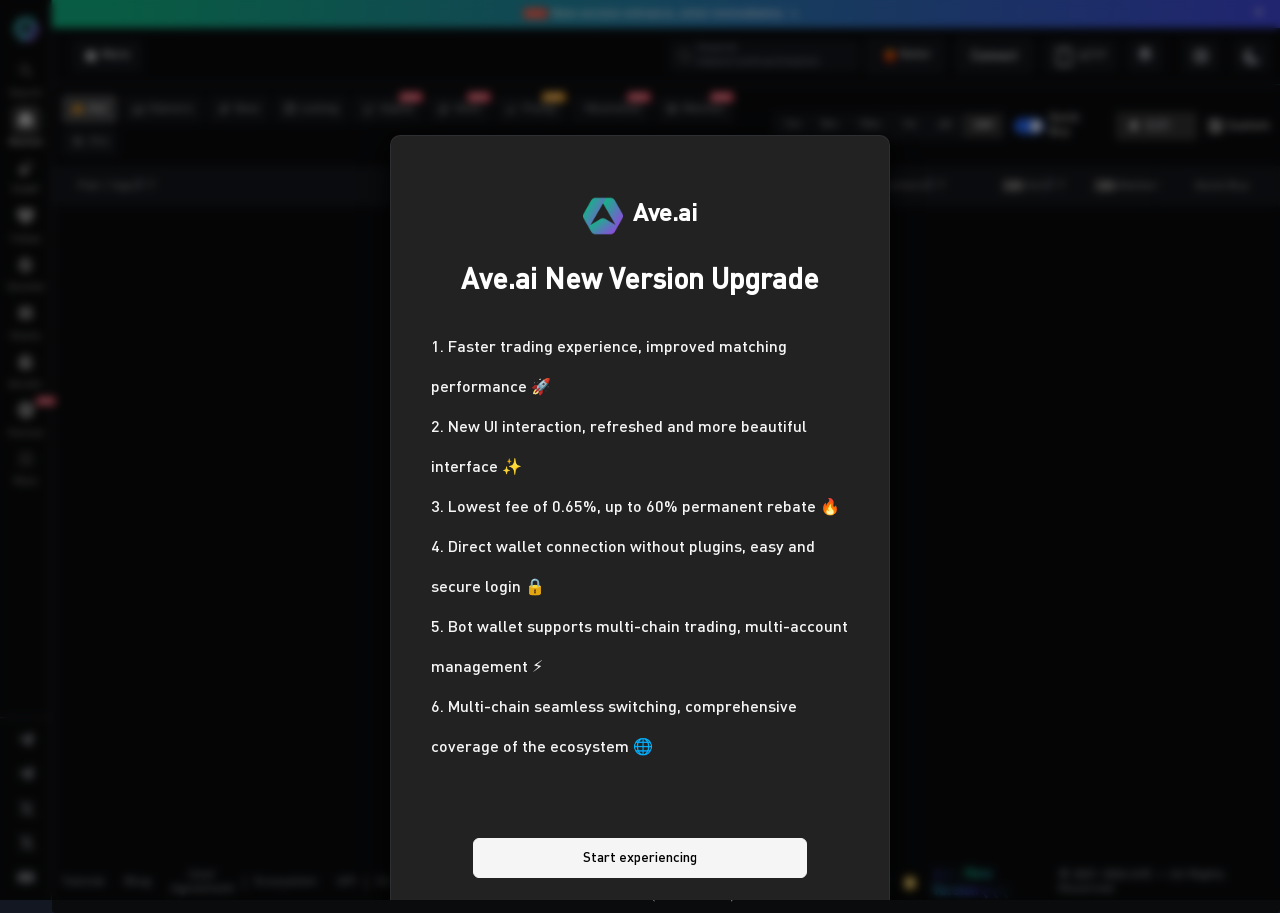
==== index.html @ bd7dec31 "deploy" ====
<!DOCTYPE html><html lang=""><head><meta charset="utf-8"><meta http-equiv="X-UA-Compatible" content="IE=edge"><meta name="viewport" content="width=device-width,initial-scale=1"><title>Ave.ai</title><meta name="title" content="Ave.ai"><meta name="description" content="Ave.ai is the most comprehensive on-chain crypto trading platform, integrating 130+ blockchains and 300+ DEXs for secure, professional, and fast trading. It empowers 7M+ users with advanced token analysis and seamless execution across its App, PC platform, and trading bots."><meta property="og:type" content="website"><meta property="og:url" content="https://ave.ai"><meta property="og:title" content="Ave.ai - The Ultimate Web3 Trading Platform"><meta property="og:description" content="Real-Time Blockchain Data, Price Alerts, Smart Money, KOL, Sniping, Copy-Trading and more."><meta property="og:image" content="https://ave.s3.ap-east-1.amazonaws.com/logo/tg-share.png"><meta property="og:image:width" content="1200"><meta property="og:image:height" content="600"><meta property="twitter:card" content="summary_large_image"><meta property="twitter:url" content="https://ave.ai"><meta property="twitter:title" content="Ave.ai - The Ultimate Web3 Trading Platform"><meta property="twitter:description" content="Real-Time Blockchain Data, Price Alerts, Smart Money, KOL, Sniping, Copy-Trading and more."><meta property="twitter:image" content="https://ave.s3.ap-east-1.amazonaws.com/logo/tg-share.png"><meta property="fb:app_id" content="1024585522541030"><!--[if IE]><link rel="icon" href="/favicon.ico" /><![endif]--><link rel="shortcut icon" href="/favicon.ico"><script async src="https://www.googletagmanager.com/gtag/js?id=G-LFKW8KRD0V"></script><script src="/vemachine.js"></script><script>// let supportsDomain = ['ave-m-test-5.github.io']
      // console.log('----top-------',window.top)
      // console.log('----self------',window.self)
      // if (self === top ) {
      //   var antiClickjack = document.getElementById('antiClickjack')
      //   antiClickjack.parentNode.removeChild(antiClickjack)
      // } else {
      //   top.location = self.location
      // }
      function redirect() {
        // let domains = ['avedex.cc', 'ave.ai', 'opencw.online', 'opencc.club']
        // let isDomain = domains.some(i => location.hostname.includes(i))
        let isMobile = /mobile|phone|pad|pod|iPhone|iPod|ios|iPad|Android|Mobile|BlackBerry|IEMobile|MQQBrowser|JUC|Fennec|wOSBrowser|BrowserNG|WebOS|Symbian|Windows Phone/i.test(navigator.userAgent)
        let isUnRedirectDomains = /(opencc\.club)|(aveaidata\.com)|test|localhost/i.test(location.hostname)
        if (isMobile && location.protocol.includes('http') && !isUnRedirectDomains) {
            if(location.pathname == '/rank'){
              location.replace('https://airdrop.ave.ai')
            } else if(location.pathname == '/meme'){
              location.replace('https://meme_team.ave.ai')
            } else if(location.origin?.includes('old.avesp.xyz')){
              const newUrl = location.href.replace('old.avesp.xyz', 'm.avesp.xyz')
              location.replace(newUrl)
            } else {
              location.replace(location.protocol + '//m.' + location.host + location.pathname + location.search)
            }
        }
      }
      redirect()
      function addScriptJs() {
        let d = (JSON.parse(localStorage.ave_globalConfig || '{}').token_logo_url || 'https://www.iconaves.com/')
        let script = document.createElement('script')
        script.type = 'text/javascript'
        script.src = d + `charting_library/charting_library.standalone.js`
        document.getElementsByTagName('head')[0].appendChild(script)
      }
      addScriptJs()

      function addAliyunCaptchaJs() {
        window.AliyunCaptchaConfig = {
          // 必填，验证码示例所属地区，支持中国内地（cn）、新加坡（sgp）
          region: 'sgp',
          // 必填，身份标。开通阿里云验证码2.0后，您可以在控制台概览页面的实例基本信息卡片区域，获取身份标
          prefix: '8t45yce',
        }
        new Promise((resolve, reject) => {
          const script = document.createElement('script')
          script.src = 'https://o.alicdn.com/captcha-frontend/aliyunCaptcha/AliyunCaptcha.js'
          script.async = true
          script.onload = resolve
          script.onerror = reject
          document.head.appendChild(script)
        }).then(() => {
          window.dispatchEvent(new Event('aliyunCaptcha:ready'))
        })
      }

      addAliyunCaptchaJs()</script><link href="/static/css/ApiKey-f71cff67.f6a6a6fc.css" rel="prefetch"><link href="/static/css/Balance-31ecd969.f91c18e3.css" rel="prefetch"><link href="/static/css/Chart-31ecd969.776f1580.css" rel="prefetch"><link href="/static/css/Check-31ecd969.3c0e2660.css" rel="prefetch"><link href="/static/css/Download-31ecd969.e24fd96c.css" rel="prefetch"><link href="/static/css/Fav-31ecd969.e01e4187.css" rel="prefetch"><link href="/static/css/Index-f71cff67.8246c96a.css" rel="prefetch"><link href="/static/css/Kline-21833f8f.97839d3f.css" rel="prefetch"><link href="/static/css/MEME-f71cff67.f97c075b.css" rel="prefetch"><link href="/static/css/OfficialVerification-f71cff67.b5f4f597.css" rel="prefetch"><link href="/static/css/Pump-f71cff67.72508086.css" rel="prefetch"><link href="/static/css/Rank-f71cff67.cad4feda.css" rel="prefetch"><link href="/static/css/Referral-f71cff67.4e77667e.css" rel="prefetch"><link href="/static/css/Safe-f71cff67.4823eee5.css" rel="prefetch"><link href="/static/css/Smart-f71cff67.0ed7fb04.css" rel="prefetch"><link href="/static/css/Token-253ae210.98a811a6.css" rel="prefetch"><link href="/static/css/Token-c31ac898.98318cc0.css" rel="prefetch"><link href="/static/css/Token-ca272850.6f1f60af.css" rel="prefetch"><link href="/static/css/Token-f71cff67.94f14b39.css" rel="prefetch"><link href="/static/css/chunk-313e67f0.9e0c891a.css" rel="prefetch"><link href="/static/css/default-Chart-Kline-Token-f94efba7.b15e7b6a.css" rel="prefetch"><link href="/static/css/default-Index-Pump-Smart-Token-1f80e606.f6d1f37b.css" rel="prefetch"><link href="/static/js/ApiKey-f71cff67.5b2ca8af.js" rel="prefetch"><link href="/static/js/Balance-31ecd969.97fb865a.js" rel="prefetch"><link href="/static/js/Chart-31ecd969.e794548d.js" rel="prefetch"><link href="/static/js/Check-31ecd969.dede6b1d.js" rel="prefetch"><link href="/static/js/Download-31ecd969.2cb565da.js" rel="prefetch"><link href="/static/js/Fav-31ecd969.9735e991.js" rel="prefetch"><link href="/static/js/Index-f71cff67.352ef8b9.js" rel="prefetch"><link href="/static/js/Kline-21833f8f.f2d22b67.js" rel="prefetch"><link href="/static/js/Lost-2a317ca3.9a3302a0.js" rel="prefetch"><link href="/static/js/MEME-f71cff67.18014abd.js" rel="prefetch"><link href="/static/js/OfficialVerification-f71cff67.fdd123fb.js" rel="prefetch"><link href="/static/js/Pump-f71cff67.f53ef92e.js" rel="prefetch"><link href="/static/js/Rank-f71cff67.e4038841.js" rel="prefetch"><link href="/static/js/Referral-f71cff67.ccddf8c0.js" rel="prefetch"><link href="/static/js/Safe-f71cff67.7dc2c2ae.js" rel="prefetch"><link href="/static/js/Smart-f71cff67.16d1949a.js" rel="prefetch"><link href="/static/js/Token-253ae210.d4e53d0c.js" rel="prefetch"><link href="/static/js/Token-c31ac898.63d01dee.js" rel="prefetch"><link href="/static/js/Token-ca272850.a039e54f.js" rel="prefetch"><link href="/static/js/Token-f71cff67.10603ffd.js" rel="prefetch"><link href="/static/js/chunk-2d0cc9a7.c0bc3913.js" rel="prefetch"><link href="/static/js/chunk-313e67f0.e0b3c93c.js" rel="prefetch"><link href="/static/js/chunk-6cbceefd.85ee61a6.js" rel="prefetch"><link href="/static/js/chunk-74b7f1fb.74ce1070.js" rel="prefetch"><link href="/static/js/chunk-9b2b69e2.b11461de.js" rel="prefetch"><link href="/static/js/chunk-edfaba38.2dfde139.js" rel="prefetch"><link href="/static/js/default-Chart-Index-b811f808.7ee80feb.js" rel="prefetch"><link href="/static/js/default-Chart-Kline-Token-f94efba7.64a63f0d.js" rel="prefetch"><link href="/static/js/default-Fav-Index-Smart-496b6970.b0edd041.js" rel="prefetch"><link href="/static/js/default-Fav-MEME-Smart-31ecd969.2071f14b.js" rel="prefetch"><link href="/static/js/default-Fav-Smart-1dd7a80e.852c26ea.js" rel="prefetch"><link href="/static/js/default-Index-Pump-Smart-Token-1f80e606.7cf4d443.js" rel="prefetch"><link href="/static/js/vendors-Index-Pump-Smart-Token-25cb2edc.31797273.js" rel="prefetch"><link href="/static/css/app-06837ae4.83f17b7a.css" rel="preload" as="style"><link href="/static/css/app-3d9b8e9e.a345cc62.css" rel="preload" as="style"><link href="/static/css/app-cfbf0a2e.84827f6a.css" rel="preload" as="style"><link href="/static/css/app-ec8c427e.b6ea28e1.css" rel="preload" as="style"><link href="/static/css/app-f71cff67.8c3ca72a.css" rel="preload" as="style"><link href="/static/js/app-06837ae4.c52e4056.js" rel="preload" as="script"><link href="/static/js/app-0b7a60cc.bbd5a102.js" rel="preload" as="script"><link href="/static/js/app-167fad9f.9ea6da43.js" rel="preload" as="script"><link href="/static/js/app-16d3814e.a69a63ac.js" rel="preload" as="script"><link href="/static/js/app-1c3a2c3f.dc184c0c.js" rel="preload" as="script"><link href="/static/js/app-1f20a385.d2865f1d.js" rel="preload" as="script"><link href="/static/js/app-203e0718.4dd9b310.js" rel="preload" as="script"><link href="/static/js/app-2a42e354.ebf7cb83.js" rel="preload" as="script"><link href="/static/js/app-33c8e8fb.51b4e53e.js" rel="preload" as="script"><link href="/static/js/app-33e35537.6e52009a.js" rel="preload" as="script"><link href="/static/js/app-3d9b8e9e.003fc201.js" rel="preload" as="script"><link href="/static/js/app-4939e289.46a368bb.js" rel="preload" as="script"><link href="/static/js/app-5866a18b.185aba30.js" rel="preload" as="script"><link href="/static/js/app-60b88c48.b1be7657.js" rel="preload" as="script"><link href="/static/js/app-6484b8ce.3e8ced4d.js" rel="preload" as="script"><link href="/static/js/app-72f93981.a99af60a.js" rel="preload" as="script"><link href="/static/js/app-748942c6.d02a2d73.js" rel="preload" as="script"><link href="/static/js/app-84f69768.570b5833.js" rel="preload" as="script"><link href="/static/js/app-9187ef67.09d52418.js" rel="preload" as="script"><link href="/static/js/app-9af05477.d6e84521.js" rel="preload" as="script"><link href="/static/js/app-9ff03e93.23e13747.js" rel="preload" as="script"><link href="/static/js/app-a97bfcba.2b0aeb95.js" rel="preload" as="script"><link href="/static/js/app-aeb57120.7589cca9.js" rel="preload" as="script"><link href="/static/js/app-b5906859.0db48fc9.js" rel="preload" as="script"><link href="/static/js/app-cfbf0a2e.037c4fba.js" rel="preload" as="script"><link href="/static/js/app-db300d2f.0b96005f.js" rel="preload" as="script"><link href="/static/js/app-ec8c427e.ebf14cf0.js" rel="preload" as="script"><link href="/static/js/app-f71cff67.80c46516.js" rel="preload" as="script"><link href="/static/js/app-f9ca8911.000011ae.js" rel="preload" as="script"><link href="/static/js/app-fa9d841c.c8c646d5.js" rel="preload" as="script"><link href="/static/js/runtime.706e929a.js" rel="preload" as="script"><link href="/static/css/app-ec8c427e.b6ea28e1.css" rel="stylesheet"><link href="/static/css/app-cfbf0a2e.84827f6a.css" rel="stylesheet"><link href="/static/css/app-06837ae4.83f17b7a.css" rel="stylesheet"><link href="/static/css/app-f71cff67.8c3ca72a.css" rel="stylesheet"><link href="/static/css/app-3d9b8e9e.a345cc62.css" rel="stylesheet"><link rel="icon" type="image/png" sizes="32x32" href="/img/icons/favicon-32x32.png"><link rel="icon" type="image/png" sizes="16x16" href="/img/icons/favicon-16x16.png"><link rel="manifest" href="/manifest.json"><meta name="theme-color" content="#131722"><meta name="apple-mobile-web-app-capable" content="yes"><meta name="apple-mobile-web-app-status-bar-style" content="default"><meta name="apple-mobile-web-app-title" content="Ave"><link rel="apple-touch-icon" href="/img/icons/apple-touch-icon-152x152.png"><link rel="mask-icon" href="/img/icons/safari-pinned-tab.svg" color="#131722"><meta name="msapplication-TileImage" content="/img/icons/msapplication-icon-144x144.png"><meta name="msapplication-TileColor" content="#000000"></head><body><noscript><strong>We're sorry but avedex doesn't work properly without JavaScript enabled. Please enable it to continue.</strong></noscript><div id="app"></div><script>window.dataLayer = window.dataLayer || [];
      function gtag(){dataLayer.push(arguments);}
      gtag('js', new Date());

      gtag('config', 'G-LFKW8KRD0V');
      // //添加红包雨
      // ;(function () {
      //   var script = document.createElement('script')
      //   script.onload = function () {
      //     MapleRedPacketSDK.initMapleRedPacket({
      //       platform: "ave"
      //     }).renderToBody()
      //   }
      //   script.defer = true
      //   script.src = 'https://unpkg.com/@maple-tech/red-packet-sdk/dist/index.iife.js'
      //   document.body.appendChild(script)
      // })()</script><script src="/static/js/runtime.706e929a.js"></script><script src="/static/js/app-748942c6.d02a2d73.js"></script><script src="/static/js/app-60b88c48.b1be7657.js"></script><script src="/static/js/app-fa9d841c.c8c646d5.js"></script><script src="/static/js/app-9af05477.d6e84521.js"></script><script src="/static/js/app-84f69768.570b5833.js"></script><script src="/static/js/app-9ff03e93.23e13747.js"></script><script src="/static/js/app-167fad9f.9ea6da43.js"></script><script src="/static/js/app-2a42e354.ebf7cb83.js"></script><script src="/static/js/app-b5906859.0db48fc9.js"></script><script src="/static/js/app-72f93981.a99af60a.js"></script><script src="/static/js/app-33c8e8fb.51b4e53e.js"></script><script src="/static/js/app-db300d2f.0b96005f.js"></script><script src="/static/js/app-9187ef67.09d52418.js"></script><script src="/static/js/app-4939e289.46a368bb.js"></script><script src="/static/js/app-16d3814e.a69a63ac.js"></script><script src="/static/js/app-aeb57120.7589cca9.js"></script><script src="/static/js/app-6484b8ce.3e8ced4d.js"></script><script src="/static/js/app-0b7a60cc.bbd5a102.js"></script><script src="/static/js/app-203e0718.4dd9b310.js"></script><script src="/static/js/app-1f20a385.d2865f1d.js"></script><script src="/static/js/app-5866a18b.185aba30.js"></script><script src="/static/js/app-f9ca8911.000011ae.js"></script><script src="/static/js/app-ec8c427e.ebf14cf0.js"></script><script src="/static/js/app-1c3a2c3f.dc184c0c.js"></script><script src="/static/js/app-cfbf0a2e.037c4fba.js"></script><script src="/static/js/app-33e35537.6e52009a.js"></script><script src="/static/js/app-06837ae4.c52e4056.js"></script><script src="/static/js/app-f71cff67.80c46516.js"></script><script src="/static/js/app-a97bfcba.2b0aeb95.js"></script><script src="/static/js/app-3d9b8e9e.003fc201.js"></script></body></html>
---- static/css/ApiKey-f71cff67.f6a6a6fc.css ----
.tg-wallet-list[data-v-5bdd2d04]{color:var(--custom-text-1-color);display:flex;flex-direction:column}.tg-wallet-list .tg-wallet-list_title[data-v-5bdd2d04]{padding:20px;border-bottom:.5px solid var(--custom-br-1-color)}.tg-wallet-list .tg-wallet-list_content li[data-v-5bdd2d04]{padding:15px 20px;display:flex;align-items:center;line-height:1;cursor:pointer}.tg-wallet-list .tg-wallet-list_content li.active[data-v-5bdd2d04],.tg-wallet-list .tg-wallet-list_content li[data-v-5bdd2d04]:hover{background:var(--a-bg-7-color)}.confirm-button-custom-class{background-color:var(--a-text-5-color)!important;color:var(--a-text-9-color)!important;border-style:none!important;width:100%!important;height:40px!important;border-radius:4px!important;margin-top:15px!important}.cancel-button-custom-class{background-color:#fff!important;color:#606266!important;border:1px solid #dcdfe6!important;height:32px!important;padding:0 15px!important;border-radius:4px!important;position:absolute!important;right:20px!important;bottom:70px!important}.rename-dialog-custom{width:540px!important;border-radius:8px!important;overflow:hidden!important}.rename-dialog-custom .el-message-box__header{padding:20px 20px 10px!important;border-bottom:none!important}.rename-dialog-custom .el-message-box__title{font-size:16px!important;font-weight:500!important}.rename-dialog-custom .el-message-box__headerbtn{top:20px!important;right:20px!important}.rename-dialog-custom .el-message-box__content{padding:10px 20px 70px!important}.rename-dialog-custom .el-message-box__input{padding-top:0!important}.rename-dialog-custom .el-message-box__input label{font-size:14px!important;color:#333!important;display:block!important;margin-bottom:8px!important;text-align:left!important}.rename-dialog-custom .el-input__inner{border-radius:4px!important;height:40px!important}.rename-dialog-custom .el-message-box__btns{padding:0 20px 20px!important;justify-content:center!important;position:absolute!important;bottom:0!important;left:0!important;right:0!important}.rename-dialog-custom .el-message-box__btns .el-button--primary{margin-left:0!important}.rename-dialog-custom .el-message-box__message{display:block!important;margin-bottom:10px}.rename-dialog-custom .el-message-box__input:before{display:block;font-size:14px;color:#333;margin-bottom:8px;text-align:left}.delete-dialog-custom{width:540px!important;border-radius:8px!important;overflow:hidden!important}.delete-dialog-custom .el-message-box__header{padding:20px 20px 10px!important;border-bottom:none!important}.delete-dialog-custom .el-message-box__title{font-size:16px!important;font-weight:500!important}.delete-dialog-custom .el-message-box__headerbtn{top:20px!important;right:20px!important}.delete-dialog-custom .el-message-box__content{padding:10px 20px 100px!important;text-align:left!important}.delete-dialog-custom .el-message-box__btns{padding:0 20px 20px!important;justify-content:center!important;position:absolute!important;bottom:0!important;left:0!important;right:0!important}.delete-dialog-custom .el-message-box__btns .el-button--primary{margin-left:0!important;margin-top:0!important}[data-v-c4f3342e] .header-class-custom{background-color:var(--a-btn-bg-1-color)!important;font-weight:400}[data-v-c4f3342e] .row-class-custom{background-color:var(--a-text-9-color)!important;color:var(--a-text-1-color)!important}[data-v-c4f3342e] .el-dropdown-menu{padding:10px!important}[data-v-c4f3342e] .el-dropdown-menu__item{color:var(--a-text-1-color)!important;border-radius:.25rem;margin:0 1rem;width:10rem;padding:.5rem}[data-v-c4f3342e] .el-dropdown-menu__item:focus,[data-v-c4f3342e] .el-dropdown-menu__item:hover{background-color:var(--a-text-9-color)!important;color:var(--a-text-1-color)!important}[data-v-c4f3342e] .confirm-button-custom-class .el-message-box__btns .el-button--primary{width:100%!important;background:red}[data-v-c4f3342e] .confirm-button-custom-class .el-message-box__message{margin-bottom:100px}.table-custom-class[data-v-c4f3342e]{width:100%}.table-custom-class .row-option-class[data-v-c4f3342e]{display:flex;gap:.5rem}.table-custom-class .row-option-class div[data-v-c4f3342e]{cursor:pointer;text-decoration:underline}.table-custom-class .row-option-class .disabled-option[data-v-c4f3342e]{color:#999;cursor:not-allowed;text-decoration:underline;opacity:.7}.status-active[data-v-c4f3342e]{color:#67c23a;font-weight:500}.status-deactivated[data-v-c4f3342e]{color:#909399}.warning-message[data-v-c4f3342e]{color:#f6465d;padding:10px 0;font-size:14px}.action-buttons[data-v-c4f3342e]{margin-top:20px;text-align:right}.action-buttons .deactivate-btn[data-v-c4f3342e]{background-color:transparent;border:1px solid #dcdfe6;color:#606266}.address-row[data-v-c4f3342e]{display:flex;align-items:center;margin-bottom:4px}.address-row[data-v-c4f3342e]:last-child{margin-bottom:0}.address-row i[data-v-c4f3342e]{margin-left:8px;cursor:pointer}.row-option-class[data-v-c4f3342e]{display:flex;gap:12px;margin-bottom:4px}.row-option-class[data-v-c4f3342e]:last-child{margin-bottom:0}.row-option-class div[data-v-c4f3342e]{cursor:pointer;font-size:14px}.row-option-class div.disabled-option[data-v-c4f3342e]{color:#c0c4cc;cursor:not-allowed}.row-option-class div.disabled-option[data-v-c4f3342e]:hover{color:#c0c4cc}.custom-dropdown-menu[data-v-c4f3342e]{min-width:120px}.table-empty[data-v-c4f3342e]{display:flex;flex-direction:column;justify-content:center;align-items:center;padding:80px 0;min-height:calc(100vh - 200px)}.table-empty img[data-v-c4f3342e]{margin-bottom:20px}.table-empty span[data-v-c4f3342e]{color:var(--a-text-3-color);font-size:14px;margin-bottom:10px}.page-bg[data-v-4fb2a926]{display:flex;flex-direction:column;min-height:calc(100vh - 150px)}.overview-section[data-v-4fb2a926]{display:flex;justify-content:space-between;margin:20px;padding:20px;background-color:var(--a-btn-bg-1-color)!important;border-radius:8px;box-shadow:0 2px 12px 0 rgba(0,0,0,.05)}.overview-item[data-v-4fb2a926]{text-align:center;flex:1;padding:0 15px}.overview-label[data-v-4fb2a926]{font-size:14px;color:var(--el-text-color-secondary);margin-bottom:8px}.overview-value[data-v-4fb2a926]{font-size:20px;font-weight:700;color:#999}.overview-value.positive[data-v-4fb2a926]{color:#1cc982}.overview-value.negative[data-v-4fb2a926]{color:#f6465d}.overview-value.txns .txns-buy[data-v-4fb2a926]{color:#1cc982}.overview-value.txns .txns-sell[data-v-4fb2a926]{color:#f6465d}.table-container[data-v-4fb2a926]{padding:0 20px 20px;flex:1;display:flex;flex-direction:column;position:relative}.table-custom-class[data-v-4fb2a926]{width:100%;flex:1}.pagination-box[data-v-4fb2a926]{margin:30px 0;justify-content:center}[data-v-4fb2a926] .header-class-custom{background-color:var(--a-btn-bg-1-color)!important;font-weight:400}[data-v-4fb2a926] .row-class-custom{background-color:var(--a-bg-1-color)!important}[data-v-4fb2a926] .el-table{--el-table-tr-bg-color:var(--custom-bg-1-color);--el-table-bg-color:var(--custom-bg-1-color);--el-table-text-color:var(--a-text-1-color);--el-table-header-bg-color:var(--a-btn-bg-1-color);--el-fill-color-lighter:var(--custom-bg-1-color);--el-table-header-text-color:var(--a-text-2-color);--el-table-border-color:var(--a-br-1-color);--el-table-row-hover-bg-color:var(--a-table-hover-bg-color);background:var(--custom-bg-1-color);--el-bg-color:var(--custom-bg-1-color)}.text-buy[data-v-4fb2a926]{color:#1cc982}.text-sell[data-v-4fb2a926]{color:#f6465d}.token-container[data-v-4fb2a926]{display:flex;align-items:center;gap:8px}.token-icon[data-v-4fb2a926]{width:32px;height:32px;border-radius:50%;overflow:hidden}.token-icon .circle-placeholder[data-v-4fb2a926]{width:100%;height:100%;background-color:#333;border-radius:50%}.token-info[data-v-4fb2a926]{display:flex;flex-direction:column}.token-name[data-v-4fb2a926]{font-weight:500;font-size:14px}.token-contract[data-v-4fb2a926]{font-size:12px;color:var(--el-text-color-secondary);display:flex;align-items:center;gap:4px}.token-contract .copy-icon[data-v-4fb2a926]{cursor:pointer;color:var(--el-color-primary);font-size:14px}.token-contract .copy-icon[data-v-4fb2a926]:hover{opacity:.8}.hash-container[data-v-4fb2a926]{display:flex;align-items:center;gap:4px;cursor:pointer}.icon-action[data-v-4fb2a926]{cursor:pointer;color:var(--custom-primary-color);font-size:14px;margin-left:4px}.icon-action[data-v-4fb2a926]:hover{opacity:.8}.chain-option[data-v-4fb2a926]{display:flex;align-items:center;gap:8px}.chain-option .circle-placeholder[data-v-4fb2a926]{width:20px;height:20px;background-color:#aaa;border-radius:50%}.empty-state[data-v-4fb2a926]{display:flex;flex-direction:column;justify-content:center;align-items:center;padding:120px 0;height:100%;flex:1}.empty-state img[data-v-4fb2a926]{margin-bottom:20px;width:80px;height:80px}.empty-state span[data-v-4fb2a926]{color:var(--a-text-3-color);font-size:14px;margin-bottom:10px}[data-v-6d6f2faa] .create-key-dialog{border-radius:8px;overflow:hidden}[data-v-6d6f2faa] .create-key-dialog .el-dialog__header{padding:20px;margin-right:0}[data-v-6d6f2faa] .create-key-dialog .el-dialog__header .el-dialog__title{font-size:18px;font-weight:500}[data-v-6d6f2faa] .create-key-dialog .el-dialog__header .el-dialog__headerbtn{top:20px;right:20px}[data-v-6d6f2faa] .create-key-dialog .el-dialog__body{padding:0 20px 20px}[data-v-6d6f2faa] .create-key-dialog .el-dialog__footer{display:none}.dialog-content[data-v-6d6f2faa]{display:flex;flex-direction:column}.dialog-content .generate-key-box[data-v-6d6f2faa]{height:3rem;flex-shrink:0;border-radius:.5rem;background:#f2f2f2;display:flex;color:#171717;align-items:center;justify-content:space-between;padding:0 1rem}.form-label[data-v-6d6f2faa]{font-size:14px;color:var(--el-text-color-primary);margin-bottom:8px}.custom-input[data-v-6d6f2faa]{margin-bottom:20px}.custom-input[data-v-6d6f2faa] .el-input__wrapper{border-radius:4px}.next-btn[data-v-6d6f2faa]{width:100%;height:40px;background-color:#222;border-color:#222;color:#fff;border-radius:4px}.next-btn[data-v-6d6f2faa]:hover{background-color:#333;border-color:#333}.next-btn.is-disabled[data-v-6d6f2faa],.next-btn.is-disabled[data-v-6d6f2faa]:hover{background-color:#999;border-color:#999}.key-warning[data-v-6d6f2faa]{margin-top:.5rem;margin-bottom:1rem;font-size:.75rem}.key-warning i[data-v-6d6f2faa]{font-size:16px;margin-top:2px}.key-warning span[data-v-6d6f2faa]{font-size:14px;line-height:1.5}.delegatees-list[data-v-6d6f2faa]{display:flex;flex-direction:column;gap:8px;margin-bottom:20px}.delegatee-item[data-v-6d6f2faa]{display:flex;align-items:center;padding:12px;border-radius:8px;border:1px solid var(--el-border-color-lighter);cursor:pointer}.delegatee-item.selected[data-v-6d6f2faa]{border-color:#4e6ef2;background-color:var(--a-text-9-color)!important}.delegatee-item[data-v-6d6f2faa]:hover{border-color:var(--el-color-primary-light-5)}.delegatee-icon[data-v-6d6f2faa]{width:24px;height:24px;margin-right:12px}.delegatee-icon .circle-placeholder[data-v-6d6f2faa]{width:100%;height:100%;background-color:#4e6ef2;border-radius:50%}.delegatee-name[data-v-6d6f2faa]{flex:1;font-size:14px;color:var(--a-text-1-color)!important}.check-icon[data-v-6d6f2faa]{color:#4e6ef2;font-size:16px}.loading-orgs[data-v-6d6f2faa],.no-orgs[data-v-6d6f2faa]{margin-bottom:20px;padding:20px;background-color:#f8f9fc;border-radius:8px;text-align:center}.disclaimer-agreement[data-v-6d6f2faa]{margin-bottom:16px;display:flex;align-items:center}.disclaimer-text[data-v-6d6f2faa]{cursor:pointer}.disclaimer-link[data-v-6d6f2faa]{color:var(--el-color-primary);cursor:pointer}.disclaimer-link[data-v-6d6f2faa]:hover{text-decoration:underline}.disclaimer-content[data-v-6d6f2faa]{max-height:300px;overflow-y:auto;white-space:pre-line}[data-v-06fef6e3] .el-dropdown-menu__item{color:var(--a-text-1-color)!important}[data-v-06fef6e3] .el-dropdown-menu__item:focus,[data-v-06fef6e3] .el-dropdown-menu__item:hover{background-color:var(--a-text-9-color)!important;color:var(--a-text-1-color)!important}[data-v-06fef6e3] .el-segmented{padding:.25rem}[data-v-06fef6e3] .el-segmented__item-selected{background-color:#fff;border-radius:.25rem}[data-v-06fef6e3] .el-segmented__item.is-selected{color:#000}.page-bg .head-bg[data-v-06fef6e3]{display:flex;align-items:center;justify-content:space-between;padding:.6rem 1.25rem .6rem 1.5rem;border-bottom:var(--custom-br)}.page-bg .head-bg .api-key-info[data-v-06fef6e3]{display:flex;align-items:center;gap:1rem}.page-bg .head-bg .api-key-info .api-key-dropdown[data-v-06fef6e3]{cursor:pointer;display:flex;align-items:center;gap:5px;font-weight:500;padding:8px 12px;background-color:var(--el-fill-color-light);border-radius:4px}.page-bg .head-bg .api-key-info .api-key-dropdown[data-v-06fef6e3]:hover{background-color:var(--el-fill-color)}.page-bg .head-bg .api-key-info .chain-dropdown .chain-selector[data-v-06fef6e3]{cursor:pointer;display:flex;align-items:center;gap:8px;padding:7.5px 12px;background-color:var(--el-fill-color-light);border-radius:4px}.page-bg .head-bg .api-key-info .chain-dropdown .chain-selector[data-v-06fef6e3]:hover{background-color:var(--el-fill-color)}.page-bg .head-bg .api-key-info .chain-dropdown .chain-selector .chain-icon[data-v-06fef6e3]{width:15px;height:15px;border-radius:50%;overflow:hidden}.page-bg .head-bg .api-key-info .chain-dropdown .chain-selector .chain-icon .circle-placeholder[data-v-06fef6e3]{width:100%;height:100%;border-radius:50%}.page-bg .head-bg .api-key-info .chain-dropdown .chain-selector .chain-icon .circle-placeholder img[data-v-06fef6e3]{vertical-align:top}.page-bg .head-bg .create-button[data-v-06fef6e3]{display:flex;align-items:center;padding:.375rem .5rem;gap:.625rem;border-radius:.25rem;background:#15171c;color:#fafafa;font-size:.875rem;cursor:pointer}
---- static/css/Balance-31ecd969.f91c18e3.css ----
.summary[data-v-b2960fe6] .el-card{border:0 none;background-color:var(--custom-bg-10-color);border-radius:12px}.summary[data-v-b2960fe6] .el-card__header{display:flex;justify-content:space-between;align-items:center}.summary .summary-title[data-v-b2960fe6]{font-size:20px;line-height:20px;font-weight:500}.summary .summary-tips[data-v-b2960fe6]{font-size:12px}.button-group[data-v-4de79ba1]{display:flex;align-items:center;justify-content:space-between;background:var(--a-btn-bg-1-color);padding:1px;border-radius:4px;font-size:12px;height:28px}.button-group button[data-v-4de79ba1]{border:none;color:var(--a-text-2-color);letter-spacing:0;font-weight:400;cursor:pointer;border-radius:4px;background:transparent;min-width:36px;padding:5px 10px;text-align:center}.button-group button.active[data-v-4de79ba1]{color:var(--a-text-1-color);background:var(--a-bg-2-color)}.token-address[data-v-f7fd3458]{gap:4px;font-size:12px;color:var(--d-666-l-959a9f)}.token-address .iconfont[data-v-f7fd3458]{font-size:10px}.token-info[data-v-f7fd3458]{display:flex;align-items:center}.token-info .icon-symbol[data-v-f7fd3458]{top:auto;left:auto;right:0;bottom:0}.token-info .token-symbol[data-v-f7fd3458]{font-size:14px;margin-right:3px}.token-info .token-icon[data-v-f7fd3458]{border-radius:50%;width:34px;height:34px}.token-info .icon-danger[data-v-f7fd3458]{color:red}.sub-img[data-v-f7fd3458]{position:absolute;width:12px;height:12px;border-radius:50%;border:1px solid orange;bottom:0;right:0;cursor:pointer;background:var(--custom-bg-1-color)}.header[data-v-24d779c2]{padding:18px 20px}.pnl-title[data-v-24d779c2]{color:var(--d-fff-l-333)}.pnl-row[data-v-24d779c2]{padding:0 20px;font-size:14px;line-height:20px;margin-bottom:12px}.pnl-row-name[data-v-24d779c2]{color:#959a9f}.pnl-row-value[data-v-24d779c2]{color:var(--d-fff-l-333)}.pnl-logos[data-v-24d779c2]{margin-bottom:30px;margin-top:13px;display:flex;align-items:center;flex-wrap:wrap;gap:10px}.pnl-logos>img[data-v-24d779c2]{flex-shrink:0;width:32px;height:32px;border-radius:50%}[data-v-24d779c2] .cell{font-weight:400;padding:0 5px}.token-address[data-v-24d779c2]{gap:4px;font-size:10px;color:var(--d-666-l-959a9f)}.token-address .iconfont[data-v-24d779c2]{font-size:10px}.token-info[data-v-24d779c2]{display:flex;align-items:center}.token-info .token-symbol[data-v-24d779c2]{font-size:14px;margin-right:3px}.token-info .token-icon[data-v-24d779c2]{border-radius:50%;width:32px;height:32px}.summary-title[data-v-ca88b4b0]{font-size:20px;line-height:20px;font-weight:500;color:var(--d-fff-l-333)}.activity[data-v-ca88b4b0]{position:relative;padding:20px;height:220px;background-color:var(--custom-bg-10-color)}.activity .fixed-tooltip[data-v-ca88b4b0]{display:none;position:absolute;top:-30px;border-radius:4px;color:#666;font:14px/21px sans-serif;padding:8px;background-color:rgba(0,0,0,.8)}.activity[data-v-ca88b4b0] .el-card{border:0 none;background-color:var(--custom-bg-10-color);border-radius:12px}.activity[data-v-ca88b4b0] .el-card__header{display:flex;justify-content:space-between;align-items:center}.activity[data-v-ca88b4b0] .el-card__body{padding-top:0}.activity[data-v-ca88b4b0] .tooltip{pointer-events:auto!important}.trade[data-v-2c217b20]{display:flex;width:40vw;border-radius:8px;background-color:var(--custom-bg-10-color)}.trade-pnl[data-v-2c217b20]{min-width:0;flex:1;padding:20px}.trade-pnl-title[data-v-2c217b20]{margin-top:0;color:var(--d-666-l-959A9F);font-size:14px;line-height:17px;text-align:center}.trade-pnl-title2[data-v-2c217b20]{line-height:28px;text-align:left}.trade-pnl-sum[data-v-2c217b20]{margin:16px 0 8px;color:var(--d-fff-l-333);font-size:24px;line-height:30px;text-align:center}.trade-pnl-profit[data-v-2c217b20]{margin-top:4px;margin-bottom:16px;font-weight:500;font-size:16px;line-height:20px;text-align:center;color:var(--color-teal-300)}.trade-pnl-profit-negative[data-v-2c217b20]{color:var(--color-red-500)}.trade-pnl-percent[data-v-2c217b20]{font-weight:700;font-size:12px;color:var(--color-teal-300)}.trade-pnl-progress[data-v-2c217b20]{margin-bottom:16px;text-align:center;--el-fill-color-light:rgba(18,184,134,0.1)}.trade-pnl-stage[data-v-2c217b20]{margin-bottom:10px;display:flex;flex-direction:column;gap:10px}.trade-pnl-stage-item[data-v-2c217b20]{display:flex;align-items:center}.trade-pnl-stage-item[data-v-2c217b20]:before{margin-right:2px;content:"";width:12px;height:12px;border-radius:50%;background-color:var(--color-teal-300)}.trade-pnl-stage-item>span[data-v-2c217b20]{flex-shrink:0;font-weight:500;font-size:12px;color:var(--d-fff-l-333)}.trade-pnl-stage-item .color-green[data-v-2c217b20]{color:var(--color-teal-300)}.trade-pnl-stage-item .color-red[data-v-2c217b20]{color:var(--color-red-500)}.trade-pnl-stage-item[data-v-2c217b20]:nth-child(2):before{opacity:.6}.trade-pnl-stage-item[data-v-2c217b20]:nth-child(3):before{opacity:.3}.trade-pnl-stage-item[data-v-2c217b20]:nth-child(4):before{opacity:.6;background-color:var(--color-red-500)}.trade-pnl-stage-item[data-v-2c217b20]:nth-child(5):before{background-color:var(--color-red-500)}.trade-rate[data-v-2c217b20]{flex:1;padding:20px}.token-icon[data-v-14124799]{display:flex;align-items:center;border-radius:50%;overflow:hidden}span[data-v-67bc9d64]{color:var(--d-666-l-959A9F)}span.positive[data-v-67bc9d64]{color:var(--color-teal-300)}span.negative[data-v-67bc9d64]{color:var(--color-red-500)}.statistic[data-v-2be4b5dd]{display:flex;justify-content:space-between;margin-right:20px;flex:1;border-radius:8px;background-color:var(--custom-bg-10-color)}.statistic .statistic-avatar[data-v-2be4b5dd]{margin-bottom:20px;display:flex;gap:24px}.statistic .statistic-avatar .avatar-img[data-v-2be4b5dd]{width:60px;height:60px;border-radius:50%}.statistic .statistic-avatar .statistic-name[data-v-2be4b5dd]{gap:6px;font-size:24px;line-height:30px;color:var(--a-text-5-color)}.statistic .statistic-edit[data-v-2be4b5dd]{margin-bottom:6px;width:-moz-fit-content;width:fit-content}.statistic .statistic-edit button[data-v-2be4b5dd]{position:absolute;right:5px;top:5px;font-size:12px;padding:2px 5px}.statistic .statistic-edit[data-v-2be4b5dd] .el-input__wrapper{background:var(--a-bg-7-color);box-shadow:none}.statistic .statistic-edit[data-v-2be4b5dd] .el-input__wrapper.height_36{padding:3px 11px}.statistic .statistic-edit[data-v-2be4b5dd] .el-input__wrapper .el-input__inner{color:var(--a-text-1-color)}.statistic .statistic-media[data-v-2be4b5dd]{display:flex;align-items:center;gap:8px}.statistic .statistic-media .statistic-media-left[data-v-2be4b5dd]{padding:0 8px;display:flex;align-items:center;gap:4px;height:24px;border-radius:4px;font-size:12px;color:var(--d-666-l-959A9F);background-color:var(--custom-bg-media-color)}.statistic .statistic-media .statistic-media-left .iconfont[data-v-2be4b5dd]{font-size:12px}.statistic .statistic-media-right[data-v-2be4b5dd]{margin-left:24px;gap:4px;padding:4px 8px;height:24px;border-radius:4px;font-size:12px;cursor:pointer;color:var(--d-fff-l-18181B);background:linear-gradient(90.25deg,rgba(18,184,134,.1) .27%,rgba(139,79,221,.1) 89.4%)}.statistic .statistic-media-right>a[data-v-2be4b5dd]:hover{color:inherit}.statistic .statistic-address[data-v-2be4b5dd]{display:flex;gap:10px;cursor:pointer}.statistic .statistic-address .statistic-address-copy[data-v-2be4b5dd]{padding:7px 8px;height:24px;border-radius:4px;gap:4px;font-size:12px;color:var(--d-999-l-18181B);background-color:var(--custom-bg-media-color)}.statistic .statistic-address .statistic-address-copy>i[data-v-2be4b5dd]{font-size:10px;color:var(--d-999-l-333)}.statistic .statistic-address .statistic-tag[data-v-2be4b5dd]{width:30px;height:30px;border-radius:50%;background-color:var(--d-222-l-F4F4F5)}.statistic .statistic-money[data-v-2be4b5dd]{margin-bottom:20px;display:flex;gap:8px;align-items:center;font-size:24px;line-height:30px;font-weight:700}.statistic .statistic-money .statistic-money-sum[data-v-2be4b5dd]{font-size:24px;line-height:30px;color:var(--d-fff-l-333)}.statistic .statistic-money .statistic-money-profit[data-v-2be4b5dd]{font-weight:500;font-size:16px;line-height:20px;color:var(--color-teal-300)}.statistic .statistic-money .statistic-money-profit-negative[data-v-2be4b5dd]{color:var(--color-red-500)}.statistic .statistic-money[data-v-2be4b5dd] .el-switch{--el-switch-off-color:var(--d-333333-l-F2F2F2);--el-switch-on-color:var(--d-666-l-D8D8D8)}.statistic .statistic-money .statistic-money-u[data-v-2be4b5dd]{display:flex;width:100%;height:100%;align-items:center;justify-content:center;font-size:10px;border-radius:50%;color:var(--d-fff-l-333);background-color:var(--d-666-l-fff)}.statistic .statistic-right[data-v-2be4b5dd]{display:flex;flex-direction:column;justify-content:space-between;flex-shrink:0}.statistic .statistic-right .statistic-operations[data-v-2be4b5dd]{margin-bottom:20px;display:flex;justify-content:flex-end;height:60px;align-items:center;gap:8px}.statistic .statistic-right .statistic-right-attention[data-v-2be4b5dd],.statistic .statistic-right .statistic-right-share[data-v-2be4b5dd],.statistic .statistic-right .statistic-right-trade[data-v-2be4b5dd]{display:flex;align-items:center;justify-content:center;gap:4px;padding:11px 18px;background:var(--d-222-l-fff);color:var(--d-fff-l-333);font-size:12px;line-height:16px;cursor:pointer;border-radius:4px}.statistic .statistic-right .statistic-right-attention[data-v-2be4b5dd]:before,.statistic .statistic-right .statistic-right-share[data-v-2be4b5dd]:before,.statistic .statistic-right .statistic-right-trade[data-v-2be4b5dd]:before{font-size:16px}.statistic .statistic-right .statistic-right-attention[data-v-2be4b5dd]{width:100px;padding-left:0;padding-right:0;box-sizing:border-box}.statistic .statistic-right .statistic-right-attention-followed[data-v-2be4b5dd]{color:var(--d-666-l-999);background:var(--d-0A0B0C-l-E5E5E5)}.statistic .statistic-right .statistic-right-attention-followed .statistic-right-attention-cancel[data-v-2be4b5dd]{display:none}.statistic .statistic-right .statistic-right-attention-followed[data-v-2be4b5dd]:hover{opacity:1;border-color:#f6465d;background-color:rgba(246,70,93,.1)}.statistic .statistic-right .statistic-right-attention-followed:hover .statistic-right-attention-text[data-v-2be4b5dd],.statistic .statistic-right .statistic-right-attention-followed:hover>i[data-v-2be4b5dd]{display:none}.statistic .statistic-right .statistic-right-attention-followed:hover .statistic-right-attention-cancel[data-v-2be4b5dd]{color:#f6465d;display:inline}.statistic .statistic-right .statistic-right-trade[data-v-2be4b5dd]{color:var(--d-333-l-fff);background:var(--d-fff-l-3F80F7)}.statistic .statistic-right .statistic-pnl[data-v-2be4b5dd]{margin-bottom:20px;font-size:16px;line-height:32px;text-align:right}.statistic .statistic-right .statistic-pnl>span[data-v-2be4b5dd]{color:var(--d-999-l-959A9F)}.statistic .statistic-right .statistic-profit[data-v-2be4b5dd]{font-size:12px;line-height:15px}.statistic .total-profit[data-v-2be4b5dd]{margin:0 0 8px;line-height:20px;font-size:14px;color:var(--d-666-l-959A9F)}.statistic .total-profit>span[data-v-2be4b5dd]{margin-left:8px}.dialog-wallet.el-dialog .el-dialog__title[data-v-2be4b5dd]{color:#fff}.dialog-wallet.dialog-share .content .share-card[data-v-2be4b5dd]{width:558px}.avatar[data-v-2be4b5dd]{border-radius:100%}.icon-chain[data-v-2be4b5dd]{position:absolute;bottom:0;right:0;width:20px;height:20px;border-radius:50%}.hide-token[data-v-e49d440e] .dialog{--el-dialog-padding-primary:30px 0 0;--el-dialog-bg-color:var(--d-222-l-fff)}.hide-token[data-v-e49d440e] .dialog .el-dialog__close{color:var(--d-F5F5F5-l-222)}.hide-token[data-v-e49d440e] .el-dialog__header{display:flex;align-items:center;padding:0 20px 20px;font-weight:500;font-size:24px;line-height:30px;border-bottom:1px solid var(--d-333333-l-F2F2F2)}.hide-token[data-v-e49d440e] .el-dialog__headerbtn{top:22px}.hide-token[data-v-e49d440e] .el-input__wrapper{background:var(--a-bg-7-color);box-shadow:none}.hide-token[data-v-e49d440e] .el-input__wrapper .el-input__inner{color:var(--a-text-1-color)}.hide-token .hide-token-container[data-v-e49d440e]{padding:20px}.hide-token .hide-token-label[data-v-e49d440e]{color:var(--d-333-l-f5f5f5);line-height:18px}.hide-token .hide-token-value[data-v-e49d440e]{margin-top:10px;margin-bottom:20px;padding:10px;height:36px;border-radius:4px;color:var(--d-666-l-999);background-color:var(--d-333333-l-F2F2F2)}.hide-token .hide-token-cancel[data-v-e49d440e],.hide-token .hide-token-ok[data-v-e49d440e]{flex:1;height:40px}.hide-token .hide-token-cancel[data-v-e49d440e]{color:#959a9f;background:var(--d-333333-l-F2F2F2);border-color:var(--d-333333-l-F2F2F2)}.hide-token .hide-token-ok[data-v-e49d440e]{color:var(--d-333333-l-F5F5F5);background:var(--d-F5F5F5-l-333333);border-color:var(--d-F5F5F5-l-333333)}.hide-token .d-fff-l-333[data-v-e49d440e]{color:var(--d-fff-l-333)}[data-v-37f0e487] .el-table{overflow:initial}[data-v-37f0e487] .el-table .el-table__header-wrapper{position:sticky;top:60px;z-index:3}[data-v-37f0e487] .el-table .sort-caret.ascending{border-bottom-color:var(--a-text-2-color)}[data-v-37f0e487] .el-table .sort-caret.descending{border-top-color:var(--a-text-2-color)}[data-v-37f0e487] .el-table tr{cursor:pointer}[data-v-37f0e487] .el-table .cell{line-height:15px;padding:0 3px}[data-v-37f0e487] .el-table th,[data-v-37f0e487] .el-table th.el-table__cell.is-leaf{border-bottom:none}[data-v-37f0e487] .el-table th.el-table__cell.is-leaf.descending .cell{color:var(--custom-primary-color)}[data-v-37f0e487] .el-table th.el-table__cell.is-leaf.descending .cell .sort-caret.descending{border-top-color:var(--custom-primary-color)}[data-v-37f0e487] .el-table th.el-table__cell.is-leaf.ascending .cell{color:var(--custom-primary-color)}[data-v-37f0e487] .el-table th.el-table__cell.is-leaf.ascending .cell .sort-caret.ascending{border-bottom-color:var(--custom-primary-color)}[data-v-37f0e487] .el-table th .cell{font-weight:400;font-size:12px}[data-v-37f0e487] .el-table td.el-table__cell{font-weight:400}[data-v-37f0e487] .el-table td .cell{overflow:visible}.icon-token-container[data-v-37f0e487]{margin-right:4px}.icon-token-container .icon-symbol[data-v-37f0e487]{left:20px;top:20px}.plus[data-v-37f0e487]{font-size:20px;line-height:20px;display:block;height:20px;margin-right:10px}.progress[data-v-37f0e487]{margin-left:3px}.progress[data-v-37f0e487] .el-progress__text{min-width:12px}.progress .icon-suo1[data-v-37f0e487]{width:8px;height:8px}.icon-svg1[data-v-37f0e487]{width:16px;height:16px;vertical-align:middle}.token-info[data-v-37f0e487]{display:flex;align-items:center}.token-info .token-symbol[data-v-37f0e487]{font-size:14px;margin-right:3px}.token-info .token-network[data-v-37f0e487]{border:1px solid #878fbc;border-radius:10px;font-size:12px;color:#878fbc;padding:2px 5px;margin-left:9px}.token-info .token-icon[data-v-37f0e487]{border-radius:50%;width:32px;height:32px}.table-empty[data-v-37f0e487]{display:flex;flex-direction:column;justify-content:center;align-items:center;padding:80px 0;min-height:calc(100vh - 750px)}.icon-svg[data-v-37f0e487]{font-size:20px;cursor:pointer;color:var(--custom-primary-color);border-radius:100%;width:20px;vertical-align:middle}.icon-svg.icon-huoyan[data-v-37f0e487]{width:12px;font-size:12px}.icon-svg.icon-new[data-v-37f0e487]{font-size:12px}.icon-svg.icon-xiala[data-v-37f0e487]{width:8px;height:8px;margin-left:5px}.icon-shaixuan[data-v-37f0e487]:hover{cursor:pointer;color:var(--custom-primary-color)}.filter-box[data-v-37f0e487]{color:var(--custom-text-1-color)}.filter-box .filter-title[data-v-37f0e487]{font-size:12px;color:var(--a-text-2-color)}.filter-box[data-v-37f0e487] .el-slider__runway{--el-slider-button-size:14px}.filter-box[data-v-37f0e487] .el-slider__runway .el-slider__marks .el-slider__marks-text:nth-child(2){transform:translateX(0)!important;right:-6px!important;left:auto!important}.filter-box .chain-icon-sort-container[data-v-37f0e487]{display:flex;flex-direction:column;align-items:center;justify-content:center;margin-left:5px}.filter-box .chain-icon-sort-container .icon-svg[data-v-37f0e487]{font-size:10px;padding:0;cursor:pointer;color:var(--a-text-2-color);width:12px;height:10px}.filter-box .chain-icon-sort-container .icon-svg+.icon-svg[data-v-37f0e487]{margin-top:1px}.filter-box .chain-icon-sort-container .icon-svg.active[data-v-37f0e487]{color:var(--custom-primary-color)}.filter-box .icon-filter-sort[data-v-37f0e487]{font-size:12px;opacity:.3;cursor:pointer}.filter-box .icon-filter-sort.active[data-v-37f0e487]{opacity:1}.filter-box .icon-filter-sort[data-v-37f0e487]:hover:not(.active){opacity:.6}.red[data-v-37f0e487]{color:var(--49000a76)}.green[data-v-37f0e487]{color:var(--305f00fe)}.popper-gold .title[data-v-37f0e487]{color:var(--a-text-2-color)}.popper-gold ul li a[data-v-37f0e487]{color:var(--custom-text-1-color);padding:6px 15px;display:flex}.popper-gold ul li a .icon-bianzu[data-v-37f0e487],.popper-gold ul li a .icon-dexs1[data-v-37f0e487]{color:var(--a-text-1-color)}.popper-gold ul li a.disabled[data-v-37f0e487]{color:var(--a-text-2-color)}.popper-gold ul li a.disabled[data-v-37f0e487]:hover{cursor:not-allowed}.popper-gold ul li a[data-v-37f0e487]:hover{opacity:1;text-decoration:none;background:var(--custom-btn-2-color)}.popper-gold .footer[data-v-37f0e487]{display:flex;align-items:center;justify-content:center;margin:15px 0}.popper-gold .tag-left[data-v-37f0e487]{margin-left:3px;width:12px;height:12px}.popper-gold .tag-left2[data-v-37f0e487]{margin-left:3px;width:19px;height:17px}.icon-danger[data-v-37f0e487]{color:red}.color-gray[data-v-37f0e487],.mini[data-v-37f0e487]{color:#959a9f;font-size:12px}.mini[data-v-37f0e487]{display:block}.icon-yincang[data-v-37f0e487]{display:none;position:absolute;left:0;top:0;color:#959a9f;cursor:pointer}.hover-row .icon-yincang[data-v-37f0e487]{display:block}[data-v-70491956] .el-table{overflow:initial;min-height:calc(100vh - 220px)}[data-v-70491956] .el-table .el-table__header-wrapper{position:sticky;top:60px;z-index:3}[data-v-70491956] .el-table .sort-caret.ascending{border-bottom-color:var(--a-text-2-color)}[data-v-70491956] .el-table .sort-caret.descending{border-top-color:var(--a-text-2-color)}[data-v-70491956] .el-table tr{cursor:pointer}[data-v-70491956] .el-table .cell{line-height:15px;padding:0 3px}[data-v-70491956] .el-table th,[data-v-70491956] .el-table th.el-table__cell.is-leaf{border-bottom:none}[data-v-70491956] .el-table th.el-table__cell.is-leaf.descending .cell{color:var(--custom-primary-color)}[data-v-70491956] .el-table th.el-table__cell.is-leaf.descending .cell .sort-caret.descending{border-top-color:var(--custom-primary-color)}[data-v-70491956] .el-table th.el-table__cell.is-leaf.ascending .cell{color:var(--custom-primary-color)}[data-v-70491956] .el-table th.el-table__cell.is-leaf.ascending .cell .sort-caret.ascending{border-bottom-color:var(--custom-primary-color)}[data-v-70491956] .el-table th .cell{font-weight:400;font-size:12px}[data-v-70491956] .el-table td.el-table__cell{font-weight:400}[data-v-70491956] .el-table td .cell{overflow:visible}.icon-token-container[data-v-70491956]{margin-right:4px}.icon-token-container .icon-symbol[data-v-70491956]{left:20px;top:20px}.plus[data-v-70491956]{font-size:20px;line-height:20px;display:block;height:20px;margin-right:10px}.progress[data-v-70491956]{margin-left:3px}.progress[data-v-70491956] .el-progress__text{min-width:12px}.progress .icon-suo1[data-v-70491956]{width:8px;height:8px}.icon-svg1[data-v-70491956]{width:16px;height:16px;vertical-align:middle}.token-info[data-v-70491956]{display:flex;align-items:center}.token-info .token-symbol[data-v-70491956]{font-size:14px;margin-right:3px}.token-info .token-network[data-v-70491956]{border:1px solid #878fbc;border-radius:10px;font-size:12px;color:#878fbc;padding:2px 5px;margin-left:9px}.token-info .token-icon[data-v-70491956]{border-radius:50%;width:32px;height:32px}.table-empty[data-v-70491956]{display:flex;flex-direction:column;justify-content:center;align-items:center;padding:80px 0;min-height:calc(100vh - 750px)}.icon-svg[data-v-70491956]{font-size:20px;cursor:pointer;color:var(--custom-primary-color);border-radius:100%;width:20px;vertical-align:middle}.icon-svg.icon-huoyan[data-v-70491956]{width:12px;font-size:12px}.icon-svg.icon-new[data-v-70491956]{font-size:12px}.icon-svg.icon-xiala[data-v-70491956]{width:8px;height:8px;margin-left:5px}.icon-shaixuan[data-v-70491956]:hover{cursor:pointer;color:var(--custom-primary-color)}.filter-box[data-v-70491956]{color:var(--custom-text-1-color)}.filter-box .filter-title[data-v-70491956]{font-size:12px;color:var(--a-text-2-color)}.filter-box[data-v-70491956] .el-slider__runway{--el-slider-button-size:14px}.filter-box[data-v-70491956] .el-slider__runway .el-slider__marks .el-slider__marks-text:nth-child(2){transform:translateX(0)!important;right:-6px!important;left:auto!important}.filter-box .chain-icon-sort-container[data-v-70491956]{display:flex;flex-direction:column;align-items:center;justify-content:center;margin-left:5px}.filter-box .chain-icon-sort-container .icon-svg[data-v-70491956]{font-size:10px;padding:0;cursor:pointer;color:var(--a-text-2-color);width:12px;height:10px}.filter-box .chain-icon-sort-container .icon-svg+.icon-svg[data-v-70491956]{margin-top:1px}.filter-box .chain-icon-sort-container .icon-svg.active[data-v-70491956]{color:var(--custom-primary-color)}.filter-box .icon-filter-sort[data-v-70491956]{font-size:12px;opacity:.3;cursor:pointer}.filter-box .icon-filter-sort.active[data-v-70491956]{opacity:1}.filter-box .icon-filter-sort[data-v-70491956]:hover:not(.active){opacity:.6}.red[data-v-70491956]{color:var(--57ea1b9a)}.green[data-v-70491956]{color:var(--01155313)}.popper-gold .title[data-v-70491956]{color:var(--a-text-2-color)}.popper-gold ul li a[data-v-70491956]{color:var(--custom-text-1-color);padding:6px 15px;display:flex}.popper-gold ul li a .icon-bianzu[data-v-70491956],.popper-gold ul li a .icon-dexs1[data-v-70491956]{color:var(--a-text-1-color)}.popper-gold ul li a.disabled[data-v-70491956]{color:var(--a-text-2-color)}.popper-gold ul li a.disabled[data-v-70491956]:hover{cursor:not-allowed}.popper-gold ul li a[data-v-70491956]:hover{opacity:1;text-decoration:none;background:var(--custom-btn-2-color)}.popper-gold .footer[data-v-70491956]{display:flex;align-items:center;justify-content:center;margin:15px 0}.popper-gold .tag-left[data-v-70491956]{margin-left:3px;width:12px;height:12px}.popper-gold .tag-left2[data-v-70491956]{margin-left:3px;width:19px;height:17px}.icon-danger[data-v-70491956]{color:red}.color-gray[data-v-70491956],.mini[data-v-70491956]{color:#959a9f;font-size:12px}.mini[data-v-70491956]{display:block}.token-address[data-v-70491956]{gap:4px;font-size:10px;color:var(--d-666-l-959a9f)}.token-address .iconfont[data-v-70491956]{font-size:10px}.checkbox-container>a[data-v-70491956]{cursor:pointer}.checkbox-container>a[data-v-70491956]:hover{color:#999}.checkbox-vertical[data-v-70491956]{display:flex;flex-direction:column}.grey[data-v-70491956]{color:var(--d-666-l-959a9f)}[data-v-c6443296] .el-progress-bar__outer{background-color:var(--el-border-color-lighter)}.table-empty[data-v-c6443296]{display:flex;flex-direction:column;justify-content:center;align-items:center;padding:80px 0;min-height:calc(100vh - 750px)}.avatar[data-v-326dc316]{border-radius:100%}.chain[data-v-326dc316]{position:absolute;bottom:0;right:0;border-radius:50%}.black-list .icon-laheiliebiao[data-v-7a06cd7c]{cursor:pointer;color:var(--d-fff-l-333)}.black-list .icon-laheiliebiao[data-v-7a06cd7c]:before{margin-right:4px}.black-list[data-v-7a06cd7c] .dialog{--el-dialog-padding-primary:30px 0;--el-dialog-bg-color:var(--d-222-l-fff)}.black-list[data-v-7a06cd7c] .dialog .black-list-table{--el-table-header-bg-color:var(--a-bg-7-color);background-color:var(--d-222-l-fff)}.black-list[data-v-7a06cd7c] .el-dialog__header{display:flex;align-items:center;padding:0 20px 20px;font-weight:500;font-size:24px;line-height:30px;border-bottom:1px solid var(--d-333333-l-F2F2F2)}.black-list[data-v-7a06cd7c] .el-dialog__headerbtn{top:22px}.black-list[data-v-7a06cd7c] .el-input__wrapper{background:var(--a-bg-7-color);box-shadow:none}.black-list[data-v-7a06cd7c] .el-input__wrapper .el-input__inner{color:var(--a-text-1-color)}.black-list[data-v-7a06cd7c] .el-table tr{background-color:var(--d-222-l-fff)}.black-list .dialog-padding[data-v-7a06cd7c]{display:flex;flex-direction:column;gap:20px;padding:20px 20px 0}.black-list .recover-btn[data-v-7a06cd7c]{padding-left:8px;padding-right:8px;height:20px;font-size:12px;border-radius:2px;background-color:var(--d-333333-l-F2F2F2);border-color:var(--d-333333-l-F2F2F2)}.black-list .recover-btn[data-v-7a06cd7c]:hover{color:var(--d-333333-l-F2F2F2);background-color:var(--d-fff-l-333)}.black-list .pagination-box[data-v-7a06cd7c]{margin:0 auto}.gap-10[data-v-f9e0dd98]{gap:10px}.border-bottom[data-v-f9e0dd98]{border-bottom:1px solid var(--custom-primary-lighter-14-color)}.checkbox-container>a[data-v-f9e0dd98]{cursor:pointer}.checkbox-container>a[data-v-f9e0dd98]:hover{color:#999}.checkbox-container[data-v-f9e0dd98] .el-checkbox{margin-right:0}.tabs[data-v-f9e0dd98]{padding:10px 5px;font-size:16px}.tabs>a[data-v-f9e0dd98]{font-size:14px;color:#999;text-align:center;font-weight:500;line-height:16px;text-decoration:none;border-bottom:3px solid transparent;padding-bottom:10px;margin-right:30px;cursor:pointer}.tabs>a[data-v-f9e0dd98]:hover{opacity:1}.tabs>a.active[data-v-f9e0dd98]{color:var(--a-text-1-color);border-bottom:3px solid var(--a-text-1-color)}.tableBox[data-v-f9e0dd98] .el-table{--el-table-tr-bg-color:var(--custom-bg-1-color);--el-table-bg-color:var(--custom-bg-1-color);--el-table-text-color:var(--a-text-1-color);--el-table-header-bg-color:var(--a-btn-bg-1-color);--el-fill-color-lighter:var(--custom-bg-1-color);--el-table-header-text-color:var(--a-text-2-color);--el-table-border-color:var(--a-br-1-color);--el-table-row-hover-bg-color:var(--a-table-hover-bg-color);background:var(--custom-bg-1-color);--el-bg-color:var(--custom-bg-1-color);overflow:initial;min-height:calc(100vh - 600px);font-size:14px}.tableBox[data-v-f9e0dd98] .el-table .el-scrollbar__wrap{overflow-y:hidden}.tableBox[data-v-f9e0dd98] .el-table .el-table__header-wrapper{position:sticky;top:47px;z-index:3}.tableBox[data-v-f9e0dd98] .el-table .sort-caret.ascending{border-bottom-color:var(--custom-font-8-color)}.tableBox[data-v-f9e0dd98] .el-table .sort-caret.descending{border-top-color:var(--custom-font-8-color)}.tableBox[data-v-f9e0dd98] .el-table a{color:currentColor;display:inline-block;vertical-align:middle;line-height:1}.tableBox[data-v-f9e0dd98] .el-table tr{cursor:pointer}.tableBox[data-v-f9e0dd98] .el-table .cell{line-height:17px;padding:0 1px}.tableBox[data-v-f9e0dd98] .el-table th{padding:6px 5px 6px 5px;border-bottom:none!important;height:40px}.tableBox[data-v-f9e0dd98] .el-table th.el-table__cell.is-leaf{border-bottom:none}.tableBox[data-v-f9e0dd98] .el-table th.el-table__cell.is-leaf.descending .cell{color:var(--el-table-header-text-color)}.tableBox[data-v-f9e0dd98] .el-table th.el-table__cell.is-leaf.descending .cell .sort-caret.descending{border-top-color:var(--a-btn-bg-2-color)}.tableBox[data-v-f9e0dd98] .el-table th.el-table__cell.is-leaf.ascending .cell{color:var(--el-table-header-text-color)}.tableBox[data-v-f9e0dd98] .el-table th.el-table__cell.is-leaf.ascending .cell .sort-caret.ascending{border-bottom-color:var(--a-btn-bg-2-color)}.tableBox[data-v-f9e0dd98] .el-table th .cell{font-weight:400;font-size:12px}.tableBox[data-v-f9e0dd98] .el-table td{height:60px}.tableBox[data-v-f9e0dd98] .el-table td.el-table__cell{z-index:0;padding:6px 5px 6px 5px;border-bottom:.5px solid var(--custom-br-1-color);font-weight:400}.tableBox[data-v-f9e0dd98] .el-table td:first-child,.tableBox[data-v-f9e0dd98] .el-table th:first-child{padding-left:20px}.tableBox[data-v-f9e0dd98] .el-table td:last-child,.tableBox[data-v-f9e0dd98] .el-table th:last-child{padding-right:20px}.tableBox[data-v-f9e0dd98] .el-table .token-symbol{color:var(--a-text-1-color)}.tableBox[data-v-f9e0dd98] .el-table .trade{display:flex;align-items:center;justify-content:flex-end}.tableBox[data-v-f9e0dd98] .el-table .trade a{background:var(--a-bg-4-color);padding:5px 7px;border-radius:6px;display:flex;align-items:center;font-size:14px;color:var(--a-text-1-color)}.tableBox[data-v-f9e0dd98] .el-table .trade a .icon-svg{margin-right:3px}.tableBox[data-v-f9e0dd98] .el-table .trade a:hover{opacity:.5}.ave-select[data-v-434daa3d]{--el-border-color:transparent;--el-fill-color-blank:var(--d-333-l-dfdfe2);--el-select-border-color-hover:transparent!important;--el-border-color-hover:transparent!important;--el-select-disabled-border:transparent;--el-color-primary:transparent;--el-text-color-regular:var(--a-text-1-color)}.wallet-detail[data-v-3a52b1c4]{display:flex;flex-direction:column;gap:20px;padding:20px 20px 0}.table[data-v-5620782a]{font-size:14px;color:#878fbc;letter-spacing:.29px;position:relative}.table .empty[data-v-5620782a]{height:500px;display:flex;align-items:center;justify-content:center}.table .empty>div[data-v-5620782a]{text-align:center}.table .empty img[data-v-5620782a]{width:50px}.table .empty span[data-v-5620782a]{display:block;line-height:1}.table .red[data-v-5620782a]{color:#ff646d}.table .green[data-v-5620782a]{color:#46d7ab}.table-empty[data-v-5620782a]{display:flex;flex-direction:column;justify-content:center;align-items:center;padding:80px 0;min-height:calc(100vh - 230px)}[data-v-5620782a] .el-table{font-size:14px;background:var(--custom-primary-lighter-0-color);min-height:calc(100vh - 200px)}[data-v-5620782a] .el-table tr{background:var(--custom-primary-lighter-0-color);cursor:pointer;height:50px}[data-v-5620782a] .el-table tr:hover td.el-table__cell{background-color:var(--custom-primary-lighter-2-color)}[data-v-5620782a] .el-table .cell{line-height:15px}[data-v-5620782a] .el-table th{background:var(--custom-primary-lighter-0-color);border-bottom:none}[data-v-5620782a] .el-table th.el-table__cell.is-leaf{border-bottom:none}[data-v-5620782a] .el-table th .cell{color:#848e9c;font-weight:400}[data-v-5620782a] .el-table td.el-table__cell{padding:8px 0;border-bottom:1px solid var(--custom-td-border-1-color);font-weight:500}[data-v-5620782a] .el-table td .cell{color:var(--custom-font-1-color)}[data-v-5620782a] .el-table td:nth-child(2),[data-v-5620782a] .el-table td:nth-child(3),[data-v-5620782a] .el-table td:nth-child(4),[data-v-5620782a] .el-table th:nth-child(2),[data-v-5620782a] .el-table th:nth-child(3),[data-v-5620782a] .el-table th:nth-child(4){text-align:right}a[data-v-5620782a]{color:#3f80f7}.token-icon[data-v-5620782a]{margin-right:3px}.token-symbol[data-v-5620782a]{white-space:nowrap;overflow:hidden;text-overflow:ellipsis}.risk-status[data-v-5620782a]{display:inline-block;font-size:10px;border:1px solid;border-radius:20px;padding:2px 5px;color:#f72121;font-size:12px}.table[data-v-007e1717]{font-size:14px;color:#878fbc;letter-spacing:.29px;position:relative}.table .empty[data-v-007e1717]{height:500px;display:flex;align-items:center;justify-content:center}.table .empty>div[data-v-007e1717]{text-align:center}.table .empty img[data-v-007e1717]{width:50px}.table .empty span[data-v-007e1717]{display:block;line-height:1}.table .red[data-v-007e1717]{color:#ff646d}.table .green[data-v-007e1717]{color:#46d7ab}.table-empty[data-v-007e1717]{display:flex;flex-direction:column;justify-content:center;align-items:center;padding:80px 0;min-height:calc(100vh - 230px)}[data-v-007e1717] .el-table{font-size:14px;background:#131722;min-height:calc(100vh - 200px)}[data-v-007e1717] .el-table tr{background:#131722;cursor:pointer}[data-v-007e1717] .el-table tr:hover td.el-table__cell{background-color:#272b32}[data-v-007e1717] .el-table .cell{line-height:15px}[data-v-007e1717] .el-table th{background:#131722;border-bottom:none}[data-v-007e1717] .el-table th.el-table__cell.is-leaf{border-bottom:none}[data-v-007e1717] .el-table th .cell{color:#80838b;font-weight:400}[data-v-007e1717] .el-table td.el-table__cell{padding:12px 0;border-bottom:1px solid #202430;font-weight:500}[data-v-007e1717] .el-table td .cell{color:#eaecef}a[data-v-007e1717]{color:#3f80f7}.token-icon[data-v-007e1717]{margin-right:3px}.token-symbol[data-v-007e1717]{white-space:nowrap;overflow:hidden;text-overflow:ellipsis;padding:10px 5px}.risk-status[data-v-007e1717]{display:inline-block;font-size:10px;border:1px solid;border-radius:20px;padding:2px 5px;color:#f72121;font-size:12px}.buyOrsell[data-v-5390af35]{background:var(--custom-primary-lighter-0-color)}.buyOrsell .title[data-v-5390af35]{width:100%;padding:0 25px;color:#eaecef;font-weight:500;font-size:16px}.buyOrsell .title span[data-v-5390af35]{margin-top:10px;display:block;color:var(--custom-font-1-color)}.buyOrsell .title a[data-v-5390af35]{font-size:16px;color:#848e9c;text-decoration:none;padding:10px 0 0 0;display:inline-block;margin-right:10px}.buyOrsell .title a.active[data-v-5390af35],.buyOrsell .title a[data-v-5390af35]:hover{color:#3f80f7}.buyOrsell .title label[data-v-5390af35]{display:block;font-size:12px;color:#848e9c;margin-top:20px}.buyOrsell .title label[data-v-5390af35]:hover{cursor:pointer}.buyOrsell .title label input[type=checkbox][data-v-5390af35]{vertical-align:middle;margin-right:3px;width:15px;height:15px;border-radius:20px;margin-top:2px;position:relative;top:-2px}.buyOrsell .title label input[type=checkbox][data-v-5390af35]:after{position:absolute;top:0;color:#000;width:15px;height:15px;display:inline-block;visibility:visible;padding-left:0;text-align:center;content:" ";border-radius:20px}.buyOrsell .title label input[type=checkbox][data-v-5390af35]:checked:after{color:#eaecef;content:"✓";background-color:#3f80f7;border-radius:0}.buyOrsell .title label input[type=checkbox][data-v-5390af35]:hover{cursor:pointer}.buyOrsell .content[data-v-5390af35]{padding:0 10px}.buyOrsell .header[data-v-5390af35]{border-bottom:1px solid #23293c;padding:11px 38px;display:flex;justify-content:flex-start;font-size:14px;color:#eaecef;letter-spacing:0;line-height:20px}.balance[data-v-13479692]{margin-bottom:10px;background:var(--custom-primary-lighter-0-color)}.balance .top1[data-v-13479692]{background:var(--custom-primary-lighter-0-color);padding:25px 25px 10px;display:flex;align-items:center;justify-content:flex-start;color:var(--custom-font-1-color)}.balance .top1 .item[data-v-13479692]{display:flex;align-items:center}.balance .top1 .item+.item[data-v-13479692]{margin-left:136px}.balance .top1 .item .icon[data-v-13479692]{font-size:38px;color:var(--custom-font-2-color);margin-right:10px}
---- static/css/Chart-31ecd969.776f1580.css ----
.flex-1[data-v-03046bfa]{display:flex;justify-content:space-between;padding:15px 25px 0;font-size:14px;color:#000;letter-spacing:0;align-items:center}.flex-1 .label[data-v-03046bfa]{margin-right:10px;font-weight:400;opacity:.45}.flex-1 .value[data-v-03046bfa]{font-weight:500}.range-text[data-v-03046bfa]{font-size:12px;margin-right:5px}.range[data-v-03046bfa]{width:35%;background:var(--custom-primary-lighter-7-color);border-radius:4px;display:flex}.range .range-bar[data-v-03046bfa]{background-color:--custom-primary-color;color:var(--custom-font-1-color);border-radius:4px 0 0 4px;font-size:12px;height:14px}.card[data-v-03046bfa]{border-radius:4px;padding:5px 10px 15px}.card-h[data-v-03046bfa]{font-size:15px;color:#000;letter-spacing:0;font-weight:500;margin:0 0 15px 0;display:flex;justify-content:space-between;align-items:center}.card-h.h-2[data-v-03046bfa]{font-size:14px;font-weight:400;margin:0}.card-list-item[data-v-03046bfa]{font-size:14px;color:var(--custom-font-1-color);letter-spacing:0;font-weight:400;display:flex;justify-content:space-between;padding:10px 0}.card-list-item[data-v-03046bfa]>:first-child{color:var(--custom-font-1-color)}.card-list-item[data-v-03046bfa]>:nth-child(2){text-align:right}.card-list-item>.danger[data-v-03046bfa]{color:#f81111}.card-list-item>.warning[data-v-03046bfa]{color:#f8be46}.card-list-item.danger[data-v-03046bfa]{color:#f81111}.card-list-item.warning[data-v-03046bfa]{color:#f8be46}.table-lock[data-v-03046bfa]{color:rgba(119,126,144,.8);width:100%;font-size:12px}.table-lock td[data-v-03046bfa],.table-lock th[data-v-03046bfa]{text-align:left}.table-lock td[data-v-03046bfa]:nth-child(2),.table-lock td[data-v-03046bfa]:nth-child(3),.table-lock td[data-v-03046bfa]:nth-child(4),.table-lock th[data-v-03046bfa]:nth-child(2),.table-lock th[data-v-03046bfa]:nth-child(3),.table-lock th[data-v-03046bfa]:nth-child(4){text-align:right}.icon-contract[data-v-03046bfa]{font-size:14px;margin:0 2px}.more[data-v-03046bfa]{text-align:center;margin-top:15px}.more a[data-v-03046bfa]{font-size:14px}.bg-warning[data-v-03046bfa]{background:#f8be46;padding:2px 2px}.chart[data-v-776e9c42]{background:var(--custom-primary-lighter-0-color);min-height:calc(100vh - 110px);font-size:14px;color:var(--custom-font-1-color);padding:15px}.chart a[data-v-776e9c42]{opacity:1}.chart .tools[data-v-776e9c42]{border:1px solid var(--custom-border-1-color);border-radius:6px;padding:10px 15px;margin-left:15px}.chart .tools span[data-v-776e9c42]{margin:0 10px}.chart .tools i[data-v-776e9c42]{vertical-align:middle;color:#848e9c}.chart .tools a.disabled[data-v-776e9c42]{cursor:not-allowed;opacity:.6}.chart .tools a[data-v-776e9c42]:hover{color:var(--custom-font-1-color)}.chart .top[data-v-776e9c42]{padding:10px;height:60px}.chart .top[data-v-776e9c42]:hover{cursor:pointer}.chart .top .icon-token-container .token-icon[data-v-776e9c42]{width:36px;height:36px}.chart .top .icon-token-container .icon-symbol[data-v-776e9c42]{max-width:16px;width:100%;height:16px;left:21px;top:20px}.chart .top .price-container .price[data-v-776e9c42]{font-size:18px;color:var(--custom-font-1-color);line-height:24px;font-weight:500}.chart .top .price-container .price-bottom[data-v-776e9c42]{font-size:14px;letter-spacing:0;font-weight:500;display:flex;align-items:center;justify-content:flex-end}.chart .top .price-container .price-bottom i[data-v-776e9c42]{font-size:6px;vertical-align:middle}.chart .top .price-container .price-bottom i.up[data-v-776e9c42]{transform:rotate(180deg)}.chart .kline-container[data-v-776e9c42]{width:100%;display:flex;flex-wrap:wrap;justify-content:flex-start;margin-top:10px}.chart .kline-container .item[data-v-776e9c42]{color:var(--custom-font-1-color)}.chart .kline-container .item .in[data-v-776e9c42]{background:var(--custom-primary-lighter-2-color);border-radius:8px;border:1px solid var(--custom-primary-lighter-2-color)}.chart .kline-container .item .empty[data-v-776e9c42]{display:flex;align-items:center;justify-content:center;flex-direction:column;height:100%}.chart .kline-container .item .empty i[data-v-776e9c42]{font-size:48px}.chart .kline-container .item .empty span[data-v-776e9c42]{display:block;margin-top:10px}.chart .kline-container .item .empty span+span[data-v-776e9c42]{font-size:12px;color:#848e9c;margin-top:8px}.chart .kline-container .item .bottom[data-v-776e9c42]{padding:5px 10px}.chart .kline-container .item .bottom a[data-v-776e9c42]{border:1px solid rgba(132,142,156,.2);border-radius:10px;font-size:12px;color:#848e9c;height:24px;display:flex;align-content:center;align-items:center;padding:0 5px}.chart .kline-container .item .bottom a i[data-v-776e9c42]{font-size:12px;vertical-align:middle}.chart .kline-container .item .bottom a[data-v-776e9c42]:hover{opacity:1;color:var(--custom-font-1-color)}.search-btn-container[data-v-776e9c42]{flex:1;max-width:40vw;display:flex;align-items:center;height:40px;background:var(--custom-primary-lighter-2-color);border-radius:6px;padding:9px;cursor:pointer;border:1px solid var(--custom-primary-lighter-2-color)}.search-btn-container .search-btn-container_left[data-v-776e9c42]{border-right:1px solid #787b86;display:flex;align-items:center}.search-btn-container .search-btn-container_left .el-icon-caret-bottom[data-v-776e9c42]{margin-right:20px;color:#787b86;font-size:18px}.search-btn-container .search-btn-container_content[data-v-776e9c42]{font-size:12px;color:#787b86;margin-left:5px;flex:1;text-align:left}.search-btn-container .token-symbol[data-v-776e9c42]{font-size:14px;color:#eaecef;margin-right:9px}.search-btn-container .token-symbol.font-18[data-v-776e9c42]{font-size:18px}.search-btn-container .el-input__icon[data-v-776e9c42]{color:#787b86}.dialog-container[data-v-776e9c42]{position:fixed;z-index:6000;top:0;left:0;width:100%;height:100%;background:rgba(0,0,0,.5)}.search-dialog-container[data-v-776e9c42]{background:var(--el-bg-color-overlay);position:absolute;top:50%;left:50%;width:50vw;max-height:90vh;overflow:hidden;border-radius:8px;transform:translate(-50%,-50%);padding:2px}.search-dialog-container[data-v-776e9c42]:before{z-index:-2;content:"";position:absolute;top:0;left:0;right:0;bottom:0}.search-dialog-container[data-v-776e9c42]:after{z-index:-1;content:"";position:absolute;top:2px;left:2px;right:2px;bottom:2px;border-radius:8px;background:var(--el-bg-color-overlay)}.search-dialog-container .input-search[data-v-776e9c42]{background:var(--el-bg-color-overlay);border-radius:8px 8px 0 0}.search-dialog-container .input-search[data-v-776e9c42] .el-input-group__prepend{background-color:transparent;border:none}.search-dialog-container .input-search[data-v-776e9c42]>.el-input__wrapper{background-color:transparent;color:#eaecef;border-color:transparent;box-shadow:none!important}.search-dialog-container .search-content[data-v-776e9c42]{padding:5px 10px 15px 10px}.search-dialog-container .search-content .tabs[data-v-776e9c42]{width:100%;display:flex;justify-content:flex-start;color:#3f80f7;margin-bottom:15px}.search-dialog-container .search-content .tabs .tab-item[data-v-776e9c42]{padding:10px 15px;cursor:pointer;border-radius:5px}.search-dialog-container .search-content .tabs .tab-item+.tab-item[data-v-776e9c42]{margin-left:20px}.search-dialog-container .search-content .tabs .tab-item.active[data-v-776e9c42]{color:#eaecef;background:#3f80f7}.header-title[data-v-776e9c42]{font-size:12px;color:#848e9c;letter-spacing:0;font-weight:400;padding:15px 15px 10px;display:flex;justify-content:space-between;align-items:center}.header-title.hot[data-v-776e9c42]{font-size:14px;color:var(--custom-font-1-color);font-weight:500}.header-title+.search-content[data-v-776e9c42]{padding-top:0}.header-title .icon-delete[data-v-776e9c42]{margin-right:15px}.icon-ashbin[data-v-776e9c42]{cursor:pointer}.search-history-container[data-v-776e9c42]{border-top:1px solid var(--el-border-color-light)}.search-history[data-v-776e9c42]{display:flex;flex-wrap:wrap;padding:0 15px}.history-tag[data-v-776e9c42]{min-width:40px;background:var(--custom-bg-3-color);color:#848e9c;border-radius:20px;margin-right:10px;margin-bottom:10px;padding:2px 8px;border:none;cursor:pointer}.history-tag+.history-tag[data-v-776e9c42]{margin-left:0}.k-line-chart-container[data-v-776e9c42]{width:100%;position:relative;overflow:hidden;text-align:left;margin-top:0}.k-line-chart[data-v-776e9c42]{display:flex;flex:1;position:relative}.progress[data-v-776e9c42]{margin-left:3px}.progress[data-v-776e9c42] .el-progress__text{min-width:12px}.progress .icon-suo1[data-v-776e9c42]{width:10px;height:10px}.token-symbol_bottom[data-v-776e9c42]{color:var(--custom-font-1-color);font-size:14px;font-weight:500;letter-spacing:0;line-height:20px;display:flex;align-items:center}
---- static/css/Check-31ecd969.3c0e2660.css ----
.captchaCode[data-v-1b8e1fec]{text-align:right}.btn-text[data-v-1b8e1fec]{margin:0 0 5px 0}.image-captchaCode[data-v-1b8e1fec]{width:100%}.popup-title[data-v-1b8e1fec]{font-size:16px;text-align:center;margin-top:5px}.popup-content[data-v-1b8e1fec]{padding:10px 0;font-size:14px;line-height:1.5}.popup-content[data-v-1b8e1fec] .van-field{background-color:#f8f8f8;border-radius:8px;border:1px solid #dcdfe6}.popup-content[data-v-1b8e1fec] .van-field:focus-within{border-color:var(--van-color-primary)}.footer[data-v-1b8e1fec]{display:flex;justify-content:center;align-items:center;margin-top:20px}.footer .btn[data-v-1b8e1fec]{border-radius:8px}.check-container[data-v-221426c6]{background:var(--custom-primary-lighter-0-color);padding:8px 0}.check-container .check-content[data-v-221426c6]{border-radius:2px;padding:20px;min-height:calc(100vh - 140px)}.check-note[data-v-221426c6]{background:rgba(255,169,77,.05);border:.5px solid rgba(255,187,25,.32);border-radius:4px;font-size:14px;color:var(--custom-font-1-color);font-weight:500;padding:20px}.check-note .icon-alert[data-v-221426c6]{font-size:20px;color:#faad14;font-weight:400;margin-right:10px}.check-note .check-note_h[data-v-221426c6]{display:flex;align-items:center;margin-bottom:10px;font-size:14px;color:#eaecef;font-weight:700}.check-note .check-note_c[data-v-221426c6]{line-height:20px;font-size:12px}.icon-net-connect[data-v-221426c6]{font-size:20px;margin-right:3px}.check-input[data-v-221426c6]{width:100%;margin:30px auto 0;text-align:center}.submit-button-container[data-v-221426c6] .el-form-item__content{display:block;text-align:center}.submit-button[data-v-221426c6]{width:100%;border-radius:4px}.title[data-v-221426c6]{font-size:18px;color:#878fbc;letter-spacing:0;line-height:18px;font-weight:500;display:flex;justify-content:center;align-items:center;padding:40px 0 30px}.title img[data-v-221426c6]{width:24px;margin-right:5px}.form-container[data-v-221426c6]{padding:0 15px}.form-container[data-v-221426c6] .van-field{box-shadow:0 2px 4px 0 hsla(0,0%,86.7%,.52);border-radius:10px}.form-container[data-v-221426c6] .van-field .label{width:auto}.form-container .submit-button[data-v-221426c6]{border-radius:10px;margin-top:20px}.card[data-v-221426c6]{background:var(--custom-primary-lighter-5-color);border-radius:10px;margin:0 0 10px 0;padding:15px 10px}.card .remark[data-v-221426c6]{font-size:12px;color:#3f80f7;letter-spacing:0;font-weight:400;margin-top:10px;line-height:1.5}.card-h[data-v-221426c6]{font-size:15px;color:var(--custom-font-1-color);font-weight:500;letter-spacing:0;margin:0 0 15px 0;display:flex;justify-content:space-between;align-items:center}.card-h.h-2[data-v-221426c6]{font-size:12px;font-weight:400;margin:0}.flex-1[data-v-221426c6],.flex[data-v-221426c6]{display:flex;justify-content:space-between;align-items:center}.flex-1[data-v-221426c6]{padding:15px 0 0;color:var(--custom-font-1-color);font-size:12px}.flex-1 .label[data-v-221426c6]{margin-right:10px;font-weight:400}.flex-1 .value[data-v-221426c6]{font-weight:500}.flex-1 .range-text[data-v-221426c6]{font-size:12px;margin-right:5px}.flex-1 .range[data-v-221426c6]{width:35%;background:var(--custom-primary-lighter-7-color);border-radius:4px;display:flex}.flex-1 .range .range-bar[data-v-221426c6]{background-color:#3f80f7;color:var(--custom-font-1-color);border-radius:4px 0 0 4px;font-size:12px;height:14px}.card-list-item[data-v-221426c6]{font-size:12px;color:var(--custom-font-1-color);letter-spacing:0;font-weight:400;display:flex;justify-content:space-between;margin-top:15px}.card-list-item.in[data-v-221426c6]{margin-top:10px}.card-list-item.cursor[data-v-221426c6]:hover{cursor:pointer}.card-list-item[data-v-221426c6]>:first-child{color:#777e90}.card-list-item[data-v-221426c6]>:nth-child(2){text-align:left;margin-left:15px}.card-list-item>:nth-child(2).gray1[data-v-221426c6]{color:#777e90}.card-list-item>.danger[data-v-221426c6]{color:#f81111}.card-list-item>.warning[data-v-221426c6]{color:#f8be46}.card-list-item.danger[data-v-221426c6]{color:#f81111}.card-list-item.warning[data-v-221426c6]{color:#f8be46}.card-list-item .icon-svg[data-v-221426c6]{font-size:20px}.card-list-item.flex-start[data-v-221426c6]{justify-content:flex-start;align-items:center}.card-list-item.flex-start .risk-message[data-v-221426c6]{flex:1;text-align:left;margin-left:2px}.arc-progress[data-v-221426c6]{margin:30px 0 10px}.ellipsis[data-v-221426c6]{max-width:60vw;display:inline-block;text-overflow:ellipsis;overflow:hidden;white-space:nowrap}.select-chain[data-v-221426c6] .van-dropdown-menu__bar{height:auto;box-shadow:none}.select-chain[data-v-221426c6] .van-dropdown-menu__bar .van-dropdown-menu__title{padding-left:0;padding-right:5px;margin-right:10px}.btn-copy[data-v-221426c6]{margin-left:5px}.feedback-tips[data-v-221426c6]{font-size:14px;color:var(--custom-font-1-color);padding:30px 30px 20px 30px;line-height:1.5;text-align:center}.feedback-tips a[data-v-221426c6]{text-decoration:underline}.technical-support[data-v-221426c6]{font-size:12px;color:#777e90;display:flex;flex-direction:column;justify-content:center;align-items:center;padding:10px 30px 0 30px;cursor:pointer}.technical-support img[data-v-221426c6]{width:60px;margin:15px 0 5px 0}.line-through[data-v-221426c6]{text-decoration:line-through;-webkit-text-decoration-color:currentColor;text-decoration-color:currentColor}.check-title[data-v-221426c6]{font-size:14px;color:var(--custom-font-1-color);font-weight:500;display:flex;align-items:center;margin-bottom:20px}.check-title .icon-svg[data-v-221426c6]{font-size:20px;margin-right:5px}.share-container[data-v-221426c6]{text-align:right;margin-bottom:7px}.share-container .share-button[data-v-221426c6]{border:1px solid hsla(0,0%,59.2%,.2);padding:5px 20px;border-radius:20px;display:inline-flex;align-items:center;font-size:14px;color:#3f80f7;font-weight:500;cursor:pointer;background-color:transparent}.share-container .share-button[data-v-221426c6]:active,.share-container .share-button[data-v-221426c6]:hover{opacity:.6}.icon-lock[data-v-221426c6],.share-container .share-button .icon-fenxiang[data-v-221426c6]{margin-right:5px;font-size:18px}.waiting-check-container[data-v-221426c6]{width:100%;height:100%;display:flex;align-items:center;justify-content:center;flex-direction:column;position:relative}.waiting-check-container>img[data-v-221426c6]{width:15%;min-width:200px}.waiting-check-container>span[data-v-221426c6]{margin-top:20px;color:#777e90}.waiting-check-container .check-title[data-v-221426c6]{position:absolute;left:0;top:0}.table-lock[data-v-221426c6]{color:rgba(119,126,144,.8);width:100%;font-size:12px}.table-lock td[data-v-221426c6],.table-lock th[data-v-221426c6]{text-align:center}.community-container[data-v-221426c6]{display:flex}.community-container .thumbs-container[data-v-221426c6]{display:flex;flex-direction:column;align-items:center;cursor:pointer}.community-container .icon-thumbs[data-v-221426c6]{display:inline-flex;font-size:24px;border-radius:50%;justify-content:center;align-items:center;background-color:var(--custom-primary-lighter-0-color);width:44px;height:44px}.community-container .icon-thumbs.down[data-v-221426c6]{transform:rotate(180deg);background-color:#fafafa}.community-container .icon-thumbs[data-v-221426c6]:active{opacity:.5}.community-container .thumbs-label[data-v-221426c6]{font-size:12px;color:var(--custom-font-1-color);line-height:20px;font-weight:400;margin-top:5px}.range-container[data-v-221426c6]{padding-top:15px;flex:1;margin:0 15px;text-align:center}.range-container .range[data-v-221426c6]{font-size:12px;color:#eaecef;font-weight:400;display:flex}.range-container .range .left[data-v-221426c6]{text-align:left;background:#12b886;border-radius:7px 0 0 7px;height:14px;line-height:14px;clip-path:polygon(100% 0,calc(100% - 3px) 100%,0 100%,0 0);padding:0 5px;min-width:40px;max-width:calc(100% - 40px)}.range-container .range .right[data-v-221426c6]{background:#f6465d;height:14px;line-height:14px;border-radius:0 7px 7px 0;padding:0 5px;text-align:right;clip-path:polygon(3px 0,0 100%,100% 100%,100% 0);min-width:40px;max-width:calc(100% - 40px)}.range-container .range-label[data-v-221426c6]{font-size:13px;color:#3f80f7;font-weight:400;margin-top:10px}.icon-contract[data-v-221426c6]{font-size:12px;margin-right:2px}.check-alert[data-v-221426c6]{font-size:12px;color:#ffbb19;letter-spacing:0;font-weight:400;padding:10px 0;align-items:baseline;display:flex}.check-alert .icon-info[data-v-221426c6]{font-size:14px;margin-right:3px}.indent[data-v-221426c6]{margin-left:15px}.v-enter-active[data-v-221426c6],.v-leave-active[data-v-221426c6]{transition:opacity .1s ease}.v-enter-from[data-v-221426c6],.v-leave-to[data-v-221426c6]{opacity:0}.audit-progress[data-v-221426c6]{position:relative}.audit-progress .danbao-bg-absolute[data-v-221426c6]{position:absolute;top:0;left:50%;margin-left:-153px;margin-top:35px;text-decoration:none}.audit-progress .danbao-bg-absolute .danbao-bg[data-v-221426c6]{transform:rotate(-30deg);background:url(../../static/img/danbao-bg.29d15398.svg) no-repeat 50%;background-size:cover}.audit-progress .danbao-bg-absolute .danbao-bg>div[data-v-221426c6]{display:flex;align-items:center;justify-content:center;flex-direction:column;width:80px;height:90px}.audit-progress .danbao-bg-absolute .danbao-bg>div span[data-v-221426c6]{display:block}.audit-progress .danbao-bg-absolute .danbao-bg>div span[data-v-221426c6]:first-child{font-size:11px;color:#3f80f7}.audit-progress .danbao-bg-absolute .danbao-bg>div span[data-v-221426c6]:nth-child(2){font-size:10px;color:#3f80f7}.audit-progress .audit-bg-absolute[data-v-221426c6]{position:absolute;top:0;right:50%;margin-right:-163px;margin-top:30px;text-decoration:none}.audit-progress .audit-bg-absolute[data-v-221426c6]:hover{text-decoration:none}.audit-progress .audit-bg-absolute .audit-bg[data-v-221426c6]{transform:rotate(-30deg);background:url(../../static/img/audit-bg.1d98f364.svg) no-repeat 50%;background-size:cover}.audit-progress .audit-bg-absolute .audit-bg>div[data-v-221426c6]{display:flex;align-items:center;justify-content:center;flex-direction:column;width:130px;height:80px}.audit-progress .audit-bg-absolute .audit-bg>div span[data-v-221426c6]{display:block}.audit-progress .audit-bg-absolute .audit-bg>div span[data-v-221426c6]:first-child{font-size:11px;color:#3f80f7}.audit-progress .audit-bg-absolute .audit-bg>div span[data-v-221426c6]:nth-child(2){font-size:10px;color:#3f80f7}.risk-addition[data-v-221426c6]{margin-top:10px}.risk-addition li[data-v-221426c6]{font-size:12px;margin-bottom:10px}.risk-addition li.danger[data-v-221426c6]{color:#f6465d}.risk-addition li.warning[data-v-221426c6]{color:#ff9e04}.bg-warning[data-v-221426c6]{background:#f8be46;padding:1px 2px}.more[data-v-221426c6]{text-align:center;margin-top:15px}.more a[data-v-221426c6]{font-size:12px;color:#3f80f7;text-decoration:underline}.simulate table[data-v-221426c6]{border-collapse:collapse;width:100%;font-size:12px;color:var(--custom-font-1-color);letter-spacing:0;font-weight:400;text-align:center;margin-top:10px}.simulate table tr td[data-v-221426c6]{border:1px solid rgba(71,77,87,.3);padding:5px 5px}.simulate table tr td.tl[data-v-221426c6]{text-align:left;padding-left:5px}.simulate table tr td span[data-v-221426c6]{line-height:1.5}.simulate table tr td .mt-5[data-v-221426c6]{margin-top:5px}.simulate table tr td .color-999[data-v-221426c6]{color:#777e90}.simulate table tr td .avgBg[data-v-221426c6]{background:#ff9f00;color:#eaecef;padding:0 5px}.simulate table tr td .avgBg .color-999[data-v-221426c6]{color:#fff}.simulate table tr td .failedBg[data-v-221426c6]{background:#ff9f00;color:#eaecef}.simulate table tr td .failedColor[data-v-221426c6]{color:#ff9f00}.simulate table tr td .balanceBg[data-v-221426c6]{background:#999;color:#eaecef}.simulate table tr td .color-F6465D[data-v-221426c6]{color:#f6465d}.simulate table tr td .flex-start[data-v-221426c6]{display:flex}.simulate table tr td .flex-start span[data-v-221426c6]{flex:1}.simulate ul.risk-addition[data-v-221426c6]{margin-top:15px;padding:0}
---- static/css/Download-31ecd969.e24fd96c.css ----
/*!
Animate.css - http://daneden.me/animate
Licensed under the MIT license

Copyright (c) 2013 Daniel Eden

Permission is hereby granted, free of charge, to any person obtaining a copy of this software and associated documentation files (the "Software"), to deal in the Software without restriction, including without limitation the rights to use, copy, modify, merge, publish, distribute, sublicense, and/or sell copies of the Software, and to permit persons to whom the Software is furnished to do so, subject to the following conditions:

The above copyright notice and this permission notice shall be included in all copies or substantial portions of the Software.

THE SOFTWARE IS PROVIDED "AS IS", WITHOUT WARRANTY OF ANY KIND, EXPRESS OR IMPLIED, INCLUDING BUT NOT LIMITED TO THE WARRANTIES OF MERCHANTABILITY, FITNESS FOR A PARTICULAR PURPOSE AND NONINFRINGEMENT. IN NO EVENT SHALL THE AUTHORS OR COPYRIGHT HOLDERS BE LIABLE FOR ANY CLAIM, DAMAGES OR OTHER LIABILITY, WHETHER IN AN ACTION OF CONTRACT, TORT OR OTHERWISE, ARISING FROM, OUT OF OR IN CONNECTION WITH THE SOFTWARE OR THE USE OR OTHER DEALINGS IN THE SOFTWARE.
*/.animated{animation-duration:1s;animation-fill-mode:both}.animated.hinge{animation-duration:2s}@keyframes bounce{0%,20%,50%,80%,to{transform:translateY(0)}40%{transform:translateY(-30px)}60%{transform:translateY(-15px)}}.bounce{animation-name:bounce}@keyframes flash{0%,50%,to{opacity:1}25%,75%{opacity:0}}.flash{animation-name:flash}@keyframes pulse{0%{transform:scale(1)}50%{transform:scale(1.1)}to{transform:scale(1)}}.pulse{animation-name:pulse}@keyframes shake{0%,to{transform:translateX(0)}10%,30%,50%,70%,90%{transform:translateX(-10px)}20%,40%,60%,80%{transform:translateX(10px)}}.shake{animation-name:shake}@keyframes swing{20%{transform:rotate(15deg)}40%{transform:rotate(-10deg)}60%{transform:rotate(5deg)}80%{transform:rotate(-5deg)}to{transform:rotate(0deg)}}.swing{transform-origin:top center;animation-name:swing}@keyframes tada{0%{transform:scale(1)}10%,20%{transform:scale(.9) rotate(-3deg)}30%,50%,70%,90%{transform:scale(1.1) rotate(3deg)}40%,60%,80%{transform:scale(1.1) rotate(-3deg)}to{transform:scale(1) rotate(0)}}.tada{animation-name:tada}@keyframes wobble{0%{transform:translateX(0)}15%{transform:translateX(-25%) rotate(-5deg)}30%{transform:translateX(20%) rotate(3deg)}45%{transform:translateX(-15%) rotate(-3deg)}60%{transform:translateX(10%) rotate(2deg)}75%{transform:translateX(-5%) rotate(-1deg)}to{transform:translateX(0)}}.wobble{animation-name:wobble}@keyframes bounceIn{0%{opacity:0;transform:scale(.3)}50%{opacity:1;transform:scale(1.05)}70%{transform:scale(.9)}to{transform:scale(1)}}.bounceIn{animation-name:bounceIn}@keyframes bounceInDown{0%{opacity:0;transform:translateY(-2000px)}60%{opacity:1;transform:translateY(30px)}80%{transform:translateY(-10px)}to{transform:translateY(0)}}.bounceInDown{animation-name:bounceInDown}@keyframes bounceInLeft{0%{opacity:0;transform:translateX(-2000px)}60%{opacity:1;transform:translateX(30px)}80%{transform:translateX(-10px)}to{transform:translateX(0)}}.bounceInLeft{animation-name:bounceInLeft}@keyframes bounceInRight{0%{opacity:0;transform:translateX(2000px)}60%{opacity:1;transform:translateX(-30px)}80%{transform:translateX(10px)}to{transform:translateX(0)}}.bounceInRight{animation-name:bounceInRight}@keyframes bounceInUp{0%{opacity:0;transform:translateY(2000px)}60%{opacity:1;transform:translateY(-30px)}80%{transform:translateY(10px)}to{transform:translateY(0)}}.bounceInUp{animation-name:bounceInUp}@keyframes bounceOut{0%{transform:scale(1)}25%{transform:scale(.95)}50%{opacity:1;transform:scale(1.1)}to{opacity:0;transform:scale(.3)}}.bounceOut{animation-name:bounceOut}@keyframes bounceOutDown{0%{transform:translateY(0)}20%{opacity:1;transform:translateY(-20px)}to{opacity:0;transform:translateY(2000px)}}.bounceOutDown{animation-name:bounceOutDown}@keyframes bounceOutLeft{0%{transform:translateX(0)}20%{opacity:1;transform:translateX(20px)}to{opacity:0;transform:translateX(-2000px)}}.bounceOutLeft{animation-name:bounceOutLeft}@keyframes bounceOutRight{0%{transform:translateX(0)}20%{opacity:1;transform:translateX(-20px)}to{opacity:0;transform:translateX(2000px)}}.bounceOutRight{animation-name:bounceOutRight}@keyframes bounceOutUp{0%{transform:translateY(0)}20%{opacity:1;transform:translateY(20px)}to{opacity:0;transform:translateY(-2000px)}}.bounceOutUp{animation-name:bounceOutUp}@keyframes fadeIn{0%{opacity:0}to{opacity:1}}.fadeIn{animation-name:fadeIn}@keyframes fadeInDown{0%{opacity:0;transform:translateY(-20px)}to{opacity:1;transform:translateY(0)}}.fadeInDown{animation-name:fadeInDown}@keyframes fadeInDownBig{0%{opacity:0;transform:translateY(-2000px)}to{opacity:1;transform:translateY(0)}}.fadeInDownBig{animation-name:fadeInDownBig}@keyframes fadeInLeft{0%{opacity:0;transform:translateX(-20px)}to{opacity:1;transform:translateX(0)}}.fadeInLeft{animation-name:fadeInLeft}@keyframes fadeInLeftBig{0%{opacity:0;transform:translateX(-2000px)}to{opacity:1;transform:translateX(0)}}.fadeInLeftBig{animation-name:fadeInLeftBig}@keyframes fadeInRight{0%{opacity:0;transform:translateX(20px)}to{opacity:1;transform:translateX(0)}}.fadeInRight{animation-name:fadeInRight}@keyframes fadeInRightBig{0%{opacity:0;transform:translateX(2000px)}to{opacity:1;transform:translateX(0)}}.fadeInRightBig{animation-name:fadeInRightBig}@keyframes fadeInUp{0%{opacity:0;transform:translateY(20px)}to{opacity:1;transform:translateY(0)}}.fadeInUp{animation-name:fadeInUp}@keyframes fadeInUpBig{0%{opacity:0;transform:translateY(2000px)}to{opacity:1;transform:translateY(0)}}.fadeInUpBig{animation-name:fadeInUpBig}@keyframes fadeOut{0%{opacity:1}to{opacity:0}}.fadeOut{animation-name:fadeOut}@keyframes fadeOutDown{0%{opacity:1;transform:translateY(0)}to{opacity:0;transform:translateY(20px)}}.fadeOutDown{animation-name:fadeOutDown}@keyframes fadeOutDownBig{0%{opacity:1;transform:translateY(0)}to{opacity:0;transform:translateY(2000px)}}.fadeOutDownBig{animation-name:fadeOutDownBig}@keyframes fadeOutLeft{0%{opacity:1;transform:translateX(0)}to{opacity:0;transform:translateX(-20px)}}.fadeOutLeft{animation-name:fadeOutLeft}@keyframes fadeOutLeftBig{0%{opacity:1;transform:translateX(0)}to{opacity:0;transform:translateX(-2000px)}}.fadeOutLeftBig{animation-name:fadeOutLeftBig}@keyframes fadeOutRight{0%{opacity:1;transform:translateX(0)}to{opacity:0;transform:translateX(20px)}}.fadeOutRight{animation-name:fadeOutRight}@keyframes fadeOutRightBig{0%{opacity:1;transform:translateX(0)}to{opacity:0;transform:translateX(2000px)}}.fadeOutRightBig{animation-name:fadeOutRightBig}@keyframes fadeOutUp{0%{opacity:1;transform:translateY(0)}to{opacity:0;transform:translateY(-20px)}}.fadeOutUp{animation-name:fadeOutUp}@keyframes fadeOutUpBig{0%{opacity:1;transform:translateY(0)}to{opacity:0;transform:translateY(-2000px)}}.fadeOutUpBig{animation-name:fadeOutUpBig}@keyframes flip{0%{transform:perspective(400px) translateZ(0) rotateY(0) scale(1);animation-timing-function:ease-out}40%{transform:perspective(400px) translateZ(150px) rotateY(170deg) scale(1);animation-timing-function:ease-out}50%{transform:perspective(400px) translateZ(150px) rotateY(190deg) scale(1);animation-timing-function:ease-in}80%{transform:perspective(400px) translateZ(0) rotateY(1turn) scale(.95);animation-timing-function:ease-in}to{transform:perspective(400px) translateZ(0) rotateY(1turn) scale(1);animation-timing-function:ease-in}}.animated.flip{backface-visibility:visible;animation-name:flip}@keyframes flipInX{0%{transform:perspective(400px) rotateX(90deg);opacity:0}40%{transform:perspective(400px) rotateX(-10deg)}70%{transform:perspective(400px) rotateX(10deg)}to{transform:perspective(400px) rotateX(0deg);opacity:1}}.flipInX{backface-visibility:visible!important;animation-name:flipInX}@keyframes flipInY{0%{transform:perspective(400px) rotateY(90deg);opacity:0}40%{transform:perspective(400px) rotateY(-10deg)}70%{transform:perspective(400px) rotateY(10deg)}to{transform:perspective(400px) rotateY(0deg);opacity:1}}.flipInY{backface-visibility:visible!important;animation-name:flipInY}@keyframes flipOutX{0%{transform:perspective(400px) rotateX(0deg);opacity:1}to{transform:perspective(400px) rotateX(90deg);opacity:0}}.flipOutX{animation-name:flipOutX;backface-visibility:visible!important}@keyframes flipOutY{0%{transform:perspective(400px) rotateY(0deg);opacity:1}to{transform:perspective(400px) rotateY(90deg);opacity:0}}.flipOutY{backface-visibility:visible!important;animation-name:flipOutY}@keyframes lightSpeedIn{0%{transform:translateX(100%) skewX(-30deg);opacity:0}60%{transform:translateX(-20%) skewX(30deg);opacity:1}80%{transform:translateX(0) skewX(-15deg);opacity:1}to{transform:translateX(0) skewX(0deg);opacity:1}}.lightSpeedIn{animation-name:lightSpeedIn;animation-timing-function:ease-out}@keyframes lightSpeedOut{0%{transform:translateX(0) skewX(0deg);opacity:1}to{transform:translateX(100%) skewX(-30deg);opacity:0}}.lightSpeedOut{animation-name:lightSpeedOut;animation-timing-function:ease-in}@keyframes rotateIn{0%{transform-origin:center center;transform:rotate(-200deg);opacity:0}to{transform-origin:center center;transform:rotate(0);opacity:1}}.rotateIn{animation-name:rotateIn}@keyframes rotateInDownLeft{0%{transform-origin:left bottom;transform:rotate(-90deg);opacity:0}to{transform-origin:left bottom;transform:rotate(0);opacity:1}}.rotateInDownLeft{animation-name:rotateInDownLeft}@keyframes rotateInDownRight{0%{transform-origin:right bottom;transform:rotate(90deg);opacity:0}to{transform-origin:right bottom;transform:rotate(0);opacity:1}}.rotateInDownRight{animation-name:rotateInDownRight}@keyframes rotateInUpLeft{0%{transform-origin:left bottom;transform:rotate(90deg);opacity:0}to{transform-origin:left bottom;transform:rotate(0);opacity:1}}.rotateInUpLeft{animation-name:rotateInUpLeft}@keyframes rotateInUpRight{0%{transform-origin:right bottom;transform:rotate(-90deg);opacity:0}to{transform-origin:right bottom;transform:rotate(0);opacity:1}}.rotateInUpRight{animation-name:rotateInUpRight}@keyframes rotateOut{0%{transform-origin:center center;transform:rotate(0);opacity:1}to{transform-origin:center center;transform:rotate(200deg);opacity:0}}.rotateOut{animation-name:rotateOut}@keyframes rotateOutDownLeft{0%{transform-origin:left bottom;transform:rotate(0);opacity:1}to{transform-origin:left bottom;transform:rotate(90deg);opacity:0}}.rotateOutDownLeft{animation-name:rotateOutDownLeft}@keyframes rotateOutDownRight{0%{transform-origin:right bottom;transform:rotate(0);opacity:1}to{transform-origin:right bottom;transform:rotate(-90deg);opacity:0}}.rotateOutDownRight{animation-name:rotateOutDownRight}@keyframes rotateOutUpLeft{0%{transform-origin:left bottom;transform:rotate(0);opacity:1}to{transform-origin:left bottom;transform:rotate(-90deg);opacity:0}}.rotateOutUpLeft{animation-name:rotateOutUpLeft}@keyframes rotateOutUpRight{0%{transform-origin:right bottom;transform:rotate(0);opacity:1}to{transform-origin:right bottom;transform:rotate(90deg);opacity:0}}.rotateOutUpRight{animation-name:rotateOutUpRight}@keyframes slideInDown{0%{opacity:0;transform:translateY(-2000px)}to{transform:translateY(0)}}.slideInDown{animation-name:slideInDown}@keyframes slideInLeft{0%{opacity:0;transform:translateX(-2000px)}to{transform:translateX(0)}}.slideInLeft{animation-name:slideInLeft}@keyframes slideInRight{0%{opacity:0;transform:translateX(2000px)}to{transform:translateX(0)}}.slideInRight{animation-name:slideInRight}@keyframes slideOutLeft{0%{transform:translateX(0)}to{opacity:0;transform:translateX(-2000px)}}.slideOutLeft{animation-name:slideOutLeft}@keyframes slideOutRight{0%{transform:translateX(0)}to{opacity:0;transform:translateX(2000px)}}.slideOutRight{animation-name:slideOutRight}@keyframes slideOutUp{0%{transform:translateY(0)}to{opacity:0;transform:translateY(-2000px)}}.slideOutUp{animation-name:slideOutUp}@keyframes hinge{0%{transform:rotate(0);transform-origin:top left;animation-timing-function:ease-in-out}20%,60%{transform:rotate(80deg);transform-origin:top left;animation-timing-function:ease-in-out}40%{transform:rotate(60deg);transform-origin:top left;animation-timing-function:ease-in-out}80%{transform:rotate(60deg) translateY(0);opacity:1;transform-origin:top left;animation-timing-function:ease-in-out}to{transform:translateY(700px);opacity:0}}.hinge{animation-name:hinge}@keyframes rollIn{0%{opacity:0;transform:translateX(-100%) rotate(-120deg)}to{opacity:1;transform:translateX(0) rotate(0deg)}}.rollIn{animation-name:rollIn}@keyframes rollOut{0%{opacity:1;transform:translateX(0) rotate(0deg)}to{opacity:0;transform:translateX(100%) rotate(120deg)}}.rollOut{animation-name:rollOut}.download[data-v-3ba70acc]{text-align:center;color:#eaecef;padding-top:40px;min-height:calc(100vh - 100px);background:var(--custom-primary-lighter-0-color)}.download a>.btn[data-v-3ba70acc]{pointer-events:none}.download ul.tabs[data-v-3ba70acc]{display:flex;flex-wrap:wrap;background:var(--custom-primary-lighter-6-color);border-radius:6px;padding:3px}.download ul.tabs li label[data-v-3ba70acc]{border-radius:6px;padding:10px 75px;font-size:16px;color:#848e9c;letter-spacing:0;font-weight:700;display:flex;align-items:center;box-sizing:border-box}.download ul.tabs li label span[data-v-3ba70acc]{margin-left:20px}.download ul.tabs li label .iconfont[data-v-3ba70acc]{font-size:26px}.download ul.tabs li label[data-v-3ba70acc]:hover{cursor:pointer;opacity:.8}.download ul.tabs li input[data-v-3ba70acc]{display:none}.download ul.tabs li input:checked+label[data-v-3ba70acc]{background:var(--custom-btn-1-color);color:var(--custom-font-4-color)}.download .title[data-v-3ba70acc]{font-size:14px;color:var(--custom-font-1-color);letter-spacing:0;line-height:1.5;font-weight:400;padding:0 80px}.download .title.title1[data-v-3ba70acc]{padding-top:20px}.download .title.title2[data-v-3ba70acc]{padding-bottom:20px}.download .content[data-v-3ba70acc]{display:flex;justify-content:center;align-items:center}.download .content .left[data-v-3ba70acc]{max-height:500px;max-width:560px}.download .right[data-v-3ba70acc]{text-align:left;margin-left:88px}.download .right .title2[data-v-3ba70acc]{font-size:40px;color:var(--custom-font-1-color);letter-spacing:0;font-weight:500}.download .right .down[data-v-3ba70acc]{margin-top:100px;display:flex;align-items:flex-end}.download .right .down ul li[data-v-3ba70acc]{font-size:16px;color:#848e9c;letter-spacing:0;font-weight:400;padding:10px 0}.download .right .down .img[data-v-3ba70acc]{border:1px solid #474d57;border-radius:6px;padding:5px;margin-top:20px;text-align:center;width:110px}.download .right .down .img img[data-v-3ba70acc]{width:100px}.download .right .down .img span[data-v-3ba70acc]{display:block;margin-top:5px;font-size:14px;color:var(--custom-font-1-color);letter-spacing:0;text-align:center;font-weight:400;word-wrap:break-word}
---- static/css/Fav-31ecd969.e01e4187.css ----
.el-button.is-link[data-v-40494384]{color:var(--custom-font-1-color);border:none}.el-button.is-link.is-disabled[data-v-40494384]{color:#80838b}.token-info[data-v-40494384]{display:flex;align-items:center}.token-info .token-symbol[data-v-40494384]{font-size:12px;white-space:nowrap;overflow:hidden;text-overflow:ellipsis;padding:10px 5px}.token-info .icon-collect[data-v-40494384]{font-size:16px;color:#787b86;cursor:pointer;margin-right:2px}.token-info .icon-collect.collected[data-v-40494384]{color:#558bed}.token-info .token-network[data-v-40494384]{border:1px solid #878fbc;border-radius:10px;font-size:12px;color:#878fbc;padding:2px 5px;margin-left:9px}.token-info .token-icon[data-v-40494384]{border-radius:50%}.token-info .ad-tag[data-v-40494384]{border:1px solid;padding:0 4px;font-size:12px;margin-left:5px;color:#878fbc;border-radius:5px}.iconfont[data-v-40494384]{cursor:pointer}.icon-edit[data-v-40494384]{margin-left:10px}.tab-top[data-v-40494384]{margin-bottom:10px}.fav-tabs[data-v-40494384]{margin-bottom:10px;margin-left:-7px}.fav-tabs.dark[data-v-40494384]{--a-btn-bg-1-color:#232527}.fav-tabs[data-v-40494384] .van-tab--shrink{padding:0 4px;font-size:18px}.fav-tabs[data-v-40494384] .van-tab--shrink .van-tab__text{background:var(--a-btn-bg-1-color);border-radius:4px;padding:6px 10px}.tabs[data-v-40494384]{display:flex;align-items:center;justify-content:space-between}.tabs .icon-add-btn[data-v-40494384]{margin:0 15px 0 0}.tab-container[data-v-40494384]{width:100%;text-align:left;margin-bottom:30px;font-size:24px;font-weight:400;color:#80838b;margin:5px 0 0 4px}.tab-container .tab-radio-input[data-v-40494384]{width:0;height:0;font-size:0;opacity:0}.tab-container .tab-radio-input:checked+.tab-item[data-v-40494384]{font-size:24px;color:var(--a-text-1-color)}.tab-container .tab-button[data-v-40494384]{display:inline-block}.tab-container .tab-button .tab-item[data-v-40494384]{display:inline-block;min-width:88px;border-radius:20px;font-size:24px;color:var(--a-text-7-color);padding:0 15px 0 0;cursor:pointer}a[data-v-40494384]{color:var(--custom-text-1-color)}a.manage[data-v-40494384]{padding:12px 26px;font-size:14px;color:var(--custom-font-4-color);font-weight:500;background:var(--custom-btn-1-color);border-radius:6px;width:100%;display:block;text-align:center}a.manage[data-v-40494384]:hover{opacity:.8;text-decoration:none}.icon-token-container .token-icon[data-v-40494384]{margin-right:3px}.loading-more[data-v-40494384]{text-align:center;padding:10px 0;color:var(--a-text-2-color);font-size:14px;display:flex;align-items:center;justify-content:center}.loading-more .el-icon[data-v-40494384]{margin-right:5px}.no-more-data[data-v-40494384]{text-align:center;padding:10px 0;color:var(--a-text-2-color);font-size:14px}.tableManger[data-v-40494384] .el-table__body-wrapper{overflow-y:auto!important;height:450px!important;max-height:450px!important;scroll-behavior:smooth}.dialog-fav-manage.el-dialog{padding:30px 20px}.dialog-fav-manage.el-dialog .el-dialog__header{padding-bottom:30px}.dialog-fav-manage.el-dialog .el-dialog__headerbtn{top:20px;right:10px;--el-color-info:var(--a-text-1-color);font-weight:bolder}.el-button.is-link[data-v-d8eb4b58]{color:var(--custom-font-1-color);border:none}.el-button.is-link.is-disabled[data-v-d8eb4b58]{color:#80838b}.token-info[data-v-d8eb4b58]{display:flex;align-items:center}.token-info .token-symbol[data-v-d8eb4b58]{font-size:12px;white-space:nowrap;overflow:hidden;text-overflow:ellipsis;padding:10px 5px}.token-info .icon-collect[data-v-d8eb4b58]{font-size:16px;color:#787b86;cursor:pointer;margin-right:2px}.token-info .icon-collect.collected[data-v-d8eb4b58]{color:#558bed}.token-info .token-network[data-v-d8eb4b58]{border:1px solid #878fbc;border-radius:10px;font-size:12px;color:#878fbc;padding:2px 5px;margin-left:9px}.token-info .token-icon[data-v-d8eb4b58]{border-radius:50%}.token-info .ad-tag[data-v-d8eb4b58]{border:1px solid;padding:0 4px;font-size:12px;margin-left:5px;color:#878fbc;border-radius:5px}.iconfont[data-v-d8eb4b58]{cursor:pointer}.icon-edit[data-v-d8eb4b58]{margin-left:10px}.tab-top[data-v-d8eb4b58]{margin-bottom:10px}.fav-tabs[data-v-d8eb4b58]{margin-bottom:10px;margin-left:-7px}.fav-tabs.dark[data-v-d8eb4b58]{--a-btn-bg-1-color:#232527}.fav-tabs[data-v-d8eb4b58] .van-tab--shrink{padding:0 4px;font-size:18px}.fav-tabs[data-v-d8eb4b58] .van-tab--shrink .van-tab__text{background:var(--a-btn-bg-1-color);border-radius:4px;padding:6px 10px}.tabs[data-v-d8eb4b58]{display:flex;align-items:center;justify-content:space-between}.tabs .icon-add-btn[data-v-d8eb4b58]{margin:0 15px 0 0}.tab-container[data-v-d8eb4b58]{width:100%;text-align:left;margin-bottom:30px;font-size:24px;font-weight:400;color:#80838b;margin:5px 0 0 4px}.tab-container .tab-button[data-v-d8eb4b58]{display:inline-block;--el-font-weight-primary:400;--el-font-size-base:24px}.tab-container .tab-button .el-radio-button.is-active[data-v-d8eb4b58] .el-radio-button__inner{color:var(--a-text-1-color);background-color:transparent;box-shadow:none}.tab-container .tab-button .el-radio-button[data-v-d8eb4b58] .el-radio-button__inner{border:none;color:var(--a-text-7-color);padding-left:0;background-color:transparent}a[data-v-d8eb4b58]{color:var(--custom-text-1-color)}a.manage[data-v-d8eb4b58]{padding:12px 26px;font-size:14px;color:var(--custom-font-4-color);font-weight:500;background:var(--custom-btn-1-color);border-radius:6px;width:100%;display:block;text-align:center}a.manage[data-v-d8eb4b58]:hover{opacity:.8;text-decoration:none}.icon-token-container .token-icon[data-v-d8eb4b58]{margin-right:3px}.tableManger .el-button--text{color:#eaecef}.tableManger .el-button--text.is-disabled{color:#80838b}.tableManger.el-table{--custom-bg-1-color:var(--custom-dialog-bg-color);--el-table-tr-bg-color:var(--custom-bg-1-color);--el-table-bg-color:var(--custom-bg-1-color);--el-table-text-color:var(--a-text-1-color);--el-table-header-bg-color:var(--a-btn-bg-1-color);--el-fill-color-lighter:var(--custom-bg-1-color);--el-table-header-text-color:var(--a-text-2-color);--el-table-border-color:var(--a-br-1-color);--el-table-row-hover-bg-color:var(--a-table-hover-bg-color);background:var(--custom-bg-1-color);--el-bg-color:var(--custom-bg-1-color);overflow:initial;font-size:12px}.tableManger.el-table.dark{--el-table-header-bg-color:#232527}.tableManger.el-table .sort-caret.ascending{border-bottom-color:var(--custom-font-8-color)}.tableManger.el-table .sort-caret.descending{border-top-color:var(--custom-font-8-color)}.tableManger.el-table a{color:currentColor;display:inline-block;vertical-align:middle;line-height:1}.tableManger.el-table tr{cursor:pointer}.tableManger.el-table .cell{line-height:17px;padding:0 1px}.tableManger.el-table th{padding:6px 5px 6px 5px;border-bottom:none!important;height:40px}.tableManger.el-table th.el-table__cell.is-leaf{border-bottom:none}.tableManger.el-table th.el-table__cell.is-leaf.descending .cell{color:var(--el-table-header-text-color)}.tableManger.el-table th.el-table__cell.is-leaf.descending .cell .sort-caret.descending{border-top-color:var(--a-btn-bg-2-color)}.tableManger.el-table th.el-table__cell.is-leaf.ascending .cell{color:var(--el-table-header-text-color)}.tableManger.el-table th.el-table__cell.is-leaf.ascending .cell .sort-caret.ascending{border-bottom-color:var(--a-btn-bg-2-color)}.tableManger.el-table th .cell{font-weight:400;font-size:12px}.tableManger.el-table td{height:60px}.tableManger.el-table td.el-table__cell{padding:6px 5px 6px 5px;border-bottom:.5px solid var(--custom-br-1-color);font-weight:400}.tableManger.el-table .token-symbol{color:var(--a-text-1-color)}.tableManger.el-table .trade{display:flex;align-items:center;justify-content:flex-end}.tableManger.el-table .trade a{background:var(--a-bg-4-color);padding:5px 7px;border-radius:6px;display:flex;align-items:center;font-size:14px;color:var(--a-text-1-color)}.tableManger.el-table .trade a .icon-svg{margin-right:3px}.tableManger.el-table .trade a:hover{opacity:.5}.tableManger.el-table .select3{--el-border-color:transparent;--el-fill-color-blank:var(--a-btn-bg-1-color);--el-select-border-color-hover:transparent!important;--el-border-color-hover:transparent!important;--el-select-disabled-border:transparent;--el-color-primary:transparent;--el-text-color-regular:var(--a-text-1-color)}.tableManger.el-table .select3.dark{--el-fill-color-blank:hsla(0,0%,100%,0.05)}.mr-8px[data-v-7472f05e]{margin-right:8px}.color-text-zero[data-v-7472f05e]{color:var(--custom-text-2-color)}.fav-icon-color[data-v-7472f05e]{color:var(--a-text-3-color)}.icon-token-container[data-v-7472f05e]{margin-right:4px}.plus[data-v-7472f05e]{font-size:20px;line-height:20px;display:block;height:20px;margin-right:10px}.progress[data-v-7472f05e]{margin-left:3px}.progress[data-v-7472f05e] .el-progress__text{min-width:12px}.progress .icon-suo1[data-v-7472f05e]{width:8px;height:8px}.icon-svg1[data-v-7472f05e]{width:16px;height:16px;vertical-align:middle}.token-info[data-v-7472f05e]{display:flex;align-items:center}.token-info .token-symbol[data-v-7472f05e]{font-size:13px;margin-right:3px}.token-info .icon-collect[data-v-7472f05e]{font-size:12px;color:var(--a-bg-6-color);cursor:pointer;margin-right:5px}.token-info .icon-collect.collected[data-v-7472f05e]{color:#ffbb19}.token-info .token-network[data-v-7472f05e]{border:1px solid #878fbc;border-radius:10px;font-size:12px;color:#878fbc;padding:2px 5px;margin-left:9px}.token-info .token-icon[data-v-7472f05e]{border-radius:50%}.table-empty[data-v-7472f05e]{display:flex;flex-direction:column;justify-content:center;align-items:center}.icon-svg[data-v-7472f05e]{font-size:20px;cursor:pointer;color:var(--custom-primary-color);border-radius:100%;width:20px;vertical-align:middle}.icon-svg.icon-huoyan[data-v-7472f05e]{width:12px;font-size:12px}.icon-svg.icon-new[data-v-7472f05e]{font-size:12px}.icon-svg.icon-xiala[data-v-7472f05e]{width:8px;height:8px;margin-left:5px}.icon-shaixuan[data-v-7472f05e]:hover{cursor:pointer;color:var(--custom-primary-color)}.filter-box[data-v-7472f05e]{color:var(--custom-text-1-color)}.filter-box .filter-title[data-v-7472f05e]{font-size:12px;color:var(--a-text-2-color)}.filter-box[data-v-7472f05e] .el-slider__runway{--el-slider-button-size:14px}.filter-box[data-v-7472f05e] .el-slider__runway .el-slider__marks .el-slider__marks-text:nth-child(2){transform:translateX(0)!important;right:-6px!important;left:auto!important}.filter-box .chain-icon-sort-container[data-v-7472f05e]{display:flex;flex-direction:column;align-items:center;justify-content:center;margin-left:5px}.filter-box .chain-icon-sort-container .icon-svg[data-v-7472f05e]{font-size:10px;padding:0;cursor:pointer;color:var(--a-text-2-color);width:12px;height:10px}.filter-box .chain-icon-sort-container .icon-svg+.icon-svg[data-v-7472f05e]{margin-top:1px}.filter-box .chain-icon-sort-container .icon-svg.active[data-v-7472f05e]{color:var(--custom-primary-color)}.filter-box .icon-filter-sort[data-v-7472f05e]{font-size:12px;opacity:.3;cursor:pointer}.filter-box .icon-filter-sort.active[data-v-7472f05e]{opacity:1}.filter-box .icon-filter-sort[data-v-7472f05e]:hover:not(.active){opacity:.6}.red[data-v-7472f05e]{color:var(--ddc32f62)}.green[data-v-7472f05e]{color:var(--6e216df0)}.popper-gold .title[data-v-7472f05e]{color:var(--a-text-2-color)}.popper-gold ul li a[data-v-7472f05e]{color:var(--custom-text-1-color);padding:6px 15px;display:flex}.popper-gold ul li a .icon-bianzu[data-v-7472f05e],.popper-gold ul li a .icon-dexs1[data-v-7472f05e]{color:var(--a-text-1-color)}.popper-gold ul li a.disabled[data-v-7472f05e]{color:var(--a-text-2-color)}.popper-gold ul li a.disabled[data-v-7472f05e]:hover{cursor:not-allowed}.popper-gold ul li a[data-v-7472f05e]:hover{opacity:1;text-decoration:none;background:var(--custom-btn-2-color)}.popper-gold .footer[data-v-7472f05e]{display:flex;align-items:center;justify-content:center;margin:15px 0}.popper-gold .tag-left[data-v-7472f05e]{margin-left:3px;width:12px;height:12px}.popper-gold .tag-left2[data-v-7472f05e]{margin-left:3px;width:19px;height:17px}.ellipsis[data-v-7472f05e]{max-width:100%}.bg-smart[data-v-7472f05e]{border-radius:4px;padding:2px 7px;display:inline-block}.bg-smart.bg-red-1[data-v-7472f05e]{background:#eb2b4b;color:#fff}.bg-smart.bg-green-1[data-v-7472f05e]{background:#37b270;color:#fff}.bg-smart.bg-gray-1[data-v-7472f05e]{background:hsla(0,0%,60%,.1)}.bg-smart.bg-yellow-1[data-v-7472f05e]{color:#fff;background:#ffa622}a.trade[data-v-7472f05e]{padding:5px 7px;border-radius:6px;font-size:14px;color:var(--custom-font-1-color);font-family:D-DIN-PRO;font-weight:500;white-space:nowrap}a.trade .svg[data-v-7472f05e]{width:16px;height:16px;margin-right:5px}a.trade.disabled[data-v-7472f05e]:hover{opacity:1;cursor:not-allowed}.icon-token-container[data-v-7472f05e]{position:relative;margin-right:8px;display:flex}.icon-token-container .token-icon[data-v-7472f05e]{width:24px;height:24px;border-radius:50%}.icon-token-container .icon-chain[data-v-7472f05e]{height:12px;width:12px;border-radius:50%;position:absolute;right:-3px;bottom:-1px;margin:0}.batchDel[data-v-7472f05e]{display:inline-block;padding:0 8px;height:24px;line-height:24px;cursor:pointer;justify-content:center;align-items:center;color:var(--secondary-text);border-radius:4px;font-weight:500;font-size:12px}.batchDel.warning[data-v-7472f05e]{background-color:rgba(246,70,93,.1019607843);color:var(--down-color)}.btn[data-v-2d7051da]{width:100%;border-radius:6px;background:#3f80f7;height:40px;margin-top:50px;border:1px solid #3f80f7}.btn[data-v-2d7051da]:hover{opacity:.8;background:#3f80f7;color:#eaecef}.dialog_title[data-v-2d7051da]{font-size:16px;font-weight:400}.icon-add-btn[data-v-2d7051da]{padding:7px 10px;background:var(--custom-primary-lighter-2-color);border-radius:6px;color:#848e9c;letter-spacing:0;font-weight:500;margin-top:20px;border:none}.icon-add-btn[data-v-2d7051da]:hover{opacity:.8}[data-v-2d7051da] .el-radio-group{display:block;width:100%}[data-v-2d7051da] .el-radio-group .el-radio{display:block;margin-bottom:5px}ul.group[data-v-2d7051da]{width:100%;font-size:14px;color:var(--custom-font-1-color);letter-spacing:0;font-weight:400}ul.group li a[data-v-2d7051da]:hover{opacity:1;text-decoration:none}ul.group li a span[data-v-2d7051da]{color:var(--custom-font-1-color)}ul.group li a .icon[data-v-2d7051da]{font-size:16px}ul.group li a .icon.checked[data-v-2d7051da]{color:#3f80f7}ul.group li a .icon.unchecked[data-v-2d7051da]{width:14px;height:14px;border:1px solid #848e9c;border-radius:100%;display:block}.mr-8px[data-v-cae5cba0]{margin-right:8px}.token-info[data-v-cae5cba0]{display:flex;align-items:center}.token-info .token-symbol[data-v-cae5cba0]{font-size:13px;white-space:nowrap;overflow:hidden;text-overflow:ellipsis;margin-right:3px}.token-info .icon-collect[data-v-cae5cba0]{font-size:12px;color:#848e9c;cursor:pointer;margin-right:5px}.token-info .icon-collect.collected[data-v-cae5cba0]{color:#ffbb19}.token-info .token-network[data-v-cae5cba0]{border:1px solid #878fbc;border-radius:10px;font-size:12px;color:#878fbc;padding:2px 5px;margin-left:9px}.token-info .token-icon[data-v-cae5cba0]{border-radius:50%}.table-empty[data-v-cae5cba0]{display:flex;flex-direction:column;justify-content:center;align-items:center;padding:80px 0;min-height:calc(100vh - 200px)}.btn-remark[data-v-cae5cba0]{color:#3f80f7;border:.5px solid #3f80f7;border-radius:4px;background-color:transparent;font-size:10px;font-weight:400;margin:0 0 0 2px;padding:2px 4px;max-width:60px}img[data-v-cae5cba0]{border-radius:100%;vertical-align:middle;margin-right:3px}.red[data-v-cae5cba0]{color:#ff646d}.green[data-v-cae5cba0]{color:#12b886}.batchDel[data-v-cae5cba0]{display:inline-block;padding:0 8px;height:24px;line-height:24px;cursor:pointer;justify-content:center;align-items:center;color:var(--secondary-text);border-radius:4px;font-weight:500;font-size:12px}.batchDel.warning[data-v-cae5cba0]{background-color:rgba(246,70,93,.1019607843);color:var(--down-color)}.token-info[data-v-1b256dbc]{display:flex;align-items:center}.token-info .token-symbol[data-v-1b256dbc]{font-size:13px;white-space:nowrap;overflow:hidden;text-overflow:ellipsis;margin-right:3px}.token-info .icon-collect[data-v-1b256dbc]{font-size:12px;color:#848e9c;cursor:pointer;margin-right:5px}.token-info .icon-collect.collected[data-v-1b256dbc]{color:#ffbb19}.token-info .token-network[data-v-1b256dbc]{border:1px solid #878fbc;border-radius:10px;font-size:12px;color:#878fbc;padding:2px 5px;margin-left:9px}.token-info .token-icon[data-v-1b256dbc]{border-radius:50%}.table-empty[data-v-1b256dbc]{display:flex;flex-direction:column;justify-content:center;align-items:center;padding:80px 0;min-height:calc(100vh - 200px)}.btn-remark[data-v-1b256dbc]{color:#3f80f7;border:.5px solid #3f80f7;border-radius:4px;background-color:transparent;font-size:10px;font-weight:400;margin:0 0 0 2px;padding:2px 4px;max-width:60px}img[data-v-1b256dbc]{border-radius:100%;vertical-align:middle;margin-right:3px}.btn-op[data-v-1b256dbc]{background-color:transparent;border:none;font-size:14px;display:flex;align-items:center;cursor:pointer;color:var(--a-text-1-color);align-items:baseline}.btn-op .iconfont[data-v-1b256dbc]{font-size:14px}.btn-op[data-v-1b256dbc]:active{opacity:.5}.fav-icon-color[data-v-1b256dbc]{color:var(--a-text-3-color)}.icon-token-container[data-v-1b256dbc]{position:relative;margin-right:8px;display:flex}.icon-token-container .token-icon[data-v-1b256dbc]{width:24px;height:24px;border-radius:50%}.icon-token-container .icon-chain[data-v-1b256dbc]{height:12px;width:12px;border-radius:50%;position:absolute;right:-3px;bottom:-1px;margin:0}.color-text-zero[data-v-5063b1dc]{color:var(--custom-text-2-color)}.fav-icon-color[data-v-5063b1dc]{color:var(--a-text-3-color)}.icon-token-container[data-v-5063b1dc]{margin-right:4px}.plus[data-v-5063b1dc]{font-size:20px;line-height:20px;display:block;height:20px;margin-right:10px}.progress[data-v-5063b1dc]{margin-left:3px}.progress[data-v-5063b1dc] .el-progress__text{min-width:12px}.progress .icon-suo1[data-v-5063b1dc]{width:8px;height:8px}.icon-svg1[data-v-5063b1dc]{width:16px;height:16px;vertical-align:middle}.token-info[data-v-5063b1dc]{display:flex;align-items:center}.token-info .token-symbol[data-v-5063b1dc]{font-size:13px;margin-right:3px}.token-info .icon-collect[data-v-5063b1dc]{font-size:12px;color:var(--a-bg-6-color);cursor:pointer;margin-right:5px}.token-info .icon-collect.collected[data-v-5063b1dc]{color:#ffbb19}.token-info .token-network[data-v-5063b1dc]{border:1px solid #878fbc;border-radius:10px;font-size:12px;color:#878fbc;padding:2px 5px;margin-left:9px}.token-info .token-icon[data-v-5063b1dc]{border-radius:50%}.table-empty[data-v-5063b1dc]{display:flex;flex-direction:column;justify-content:center;align-items:center}.icon-svg[data-v-5063b1dc]{font-size:20px;cursor:pointer;color:var(--custom-primary-color);border-radius:100%;width:20px;vertical-align:middle}.icon-svg.icon-huoyan[data-v-5063b1dc]{width:12px;font-size:12px}.icon-svg.icon-new[data-v-5063b1dc]{font-size:12px}.icon-svg.icon-xiala[data-v-5063b1dc]{width:8px;height:8px;margin-left:5px}.icon-shaixuan[data-v-5063b1dc]:hover{cursor:pointer;color:var(--custom-primary-color)}.filter-box[data-v-5063b1dc]{color:var(--custom-text-1-color)}.filter-box .filter-title[data-v-5063b1dc]{font-size:12px;color:var(--a-text-2-color)}.filter-box[data-v-5063b1dc] .el-slider__runway{--el-slider-button-size:14px}.filter-box[data-v-5063b1dc] .el-slider__runway .el-slider__marks .el-slider__marks-text:nth-child(2){transform:translateX(0)!important;right:-6px!important;left:auto!important}.filter-box .chain-icon-sort-container[data-v-5063b1dc]{display:flex;flex-direction:column;align-items:center;justify-content:center;margin-left:5px}.filter-box .chain-icon-sort-container .icon-svg[data-v-5063b1dc]{font-size:10px;padding:0;cursor:pointer;color:var(--a-text-2-color);width:12px;height:10px}.filter-box .chain-icon-sort-container .icon-svg+.icon-svg[data-v-5063b1dc]{margin-top:1px}.filter-box .chain-icon-sort-container .icon-svg.active[data-v-5063b1dc]{color:var(--custom-primary-color)}.filter-box .icon-filter-sort[data-v-5063b1dc]{font-size:12px;opacity:.3;cursor:pointer}.filter-box .icon-filter-sort.active[data-v-5063b1dc]{opacity:1}.filter-box .icon-filter-sort[data-v-5063b1dc]:hover:not(.active){opacity:.6}.red[data-v-5063b1dc]{color:var(--3a58cbbb)}.green[data-v-5063b1dc]{color:var(--66039774)}.popper-gold .title[data-v-5063b1dc]{color:var(--a-text-2-color)}.popper-gold ul li a[data-v-5063b1dc]{color:var(--custom-text-1-color);padding:6px 15px;display:flex}.popper-gold ul li a .icon-bianzu[data-v-5063b1dc],.popper-gold ul li a .icon-dexs1[data-v-5063b1dc]{color:var(--a-text-1-color)}.popper-gold ul li a.disabled[data-v-5063b1dc]{color:var(--a-text-2-color)}.popper-gold ul li a.disabled[data-v-5063b1dc]:hover{cursor:not-allowed}.popper-gold ul li a[data-v-5063b1dc]:hover{opacity:1;text-decoration:none;background:var(--custom-btn-2-color)}.popper-gold .footer[data-v-5063b1dc]{display:flex;align-items:center;justify-content:center;margin:15px 0}.popper-gold .tag-left[data-v-5063b1dc]{margin-left:3px;width:12px;height:12px}.popper-gold .tag-left2[data-v-5063b1dc]{margin-left:3px;width:19px;height:17px}.ellipsis[data-v-5063b1dc]{max-width:100%}.bg-smart[data-v-5063b1dc]{border-radius:4px;padding:2px 7px;display:inline-block}.bg-smart.bg-red-1[data-v-5063b1dc]{background:#eb2b4b;color:#fff}.bg-smart.bg-green-1[data-v-5063b1dc]{background:#37b270;color:#fff}.bg-smart.bg-gray-1[data-v-5063b1dc]{background:hsla(0,0%,60%,.1)}.bg-smart.bg-yellow-1[data-v-5063b1dc]{color:#fff;background:#ffa622}a.trade[data-v-5063b1dc]{padding:5px 7px;border-radius:6px;font-size:14px;color:var(--custom-font-1-color);font-family:D-DIN-PRO;font-weight:500;white-space:nowrap}a.trade .svg[data-v-5063b1dc]{width:16px;height:16px;margin-right:5px}a.trade.disabled[data-v-5063b1dc]:hover{opacity:1;cursor:not-allowed}.icon-token-container[data-v-5063b1dc]{position:relative;margin-right:8px;display:flex}.icon-token-container .token-icon[data-v-5063b1dc]{width:24px;height:24px;border-radius:50%}.icon-token-container .icon-chain[data-v-5063b1dc]{height:12px;width:12px;border-radius:50%;position:absolute;right:-3px;bottom:-1px;margin:0}.pagination-box[data-v-5063b1dc]{margin:5px 0 0 0;justify-content:center}.icon-fav1[data-v-5063b1dc]{color:#999}.chain[data-v-5063b1dc]{color:var(--a-text-2-color);background:var(--a-btn-bg-1-color);border-radius:4px;padding:2px 4px;font-size:12px;line-height:14px;letter-spacing:0;font-weight:500;display:flex;align-items:center;box-sizing:border-box;height:28px;position:relative}.chain .activeTab-btn[data-v-5063b1dc]{padding:4px 10px;border-radius:4px;color:var(--custom-font-8-color)}.chain .activeTab-btn.active[data-v-5063b1dc]{color:var(--custom-text-1-color);background-color:var(--custom-bg-1-color)}.chain.tab-btn.tab-btn[data-v-2d5fb5ab]{padding:2px 4px}.chain .activeTab-btn[data-v-2d5fb5ab]{color:var(--custom-font-8-color);padding:4px 10px;border-radius:4px}.chain .activeTab-btn.active[data-v-2d5fb5ab]{color:var(--custom-text-1-color);background-color:var(--custom-bg-1-color)}.home-content[data-v-2d5fb5ab]{position:relative;z-index:1;font-size:14px;padding:0 10px 10px 0;--el-fill-color-lighter:var(--custom-td-1-color);background:var(--custom-bg-1-color);--el-border-color:rgba(132,142,156,0.5019607843137255)}.home-content .title[data-v-2d5fb5ab]{width:100%;margin-bottom:25px}.home-content .title a[data-v-2d5fb5ab]{font-size:16px;color:#787b86;text-decoration:none;padding:20px 0 5px 0;display:inline-block;margin-right:60px}.home-content .title a[data-v-2d5fb5ab]:hover{color:#558bed}.home-content .title a.active[data-v-2d5fb5ab]{color:#558bed;border-bottom:2px solid #558bed}.icon-svg[data-v-2d5fb5ab]{font-size:16px;cursor:pointer;color:#3f80f7;border-radius:50%}.icon-a+.icon-a[data-v-2d5fb5ab]{display:inline-block;margin-left:10px}.red[data-v-2d5fb5ab]{color:#ff646d}.green[data-v-2d5fb5ab]{color:#12b886}a[data-v-2d5fb5ab]{color:#3f80f7}a[data-v-2d5fb5ab]:hover{text-decoration:underline;opacity:1}.pagination-box[data-v-2d5fb5ab]{margin:30px 0;justify-content:center}.card[data-v-2d5fb5ab]{border-radius:4px}.card.tableBox[data-v-2d5fb5ab],.card[data-v-2d5fb5ab],[data-v-2d5fb5ab] .el-table{background:var(--custom-bg-1-color)}[data-v-2d5fb5ab] .el-table{--el-table-tr-bg-color:var(--custom-bg-1-color);--el-table-bg-color:var(--custom-bg-1-color);--el-table-text-color:var(--a-text-1-color);--el-table-header-bg-color:var(--a-btn-bg-1-color);--el-fill-color-lighter:var(--custom-bg-1-color);--el-table-header-text-color:var(--a-text-2-color);--el-table-border-color:var(--a-br-1-color);--el-table-row-hover-bg-color:var(--a-table-hover-bg-color);--el-bg-color:var(--custom-bg-1-color);overflow:initial;font-size:14px}[data-v-2d5fb5ab] .el-table .sort-caret.ascending{border-bottom-color:var(--custom-font-8-color)}[data-v-2d5fb5ab] .el-table .sort-caret.descending{border-top-color:var(--custom-font-8-color)}[data-v-2d5fb5ab] .el-table a{color:currentColor;display:inline-block;vertical-align:middle;line-height:1}[data-v-2d5fb5ab] .el-table tr{cursor:pointer}[data-v-2d5fb5ab] .el-table .cell{line-height:17px;padding:0 1px}[data-v-2d5fb5ab] .el-table th{padding:6px 5px 6px 5px;border-bottom:none!important;height:40px}[data-v-2d5fb5ab] .el-table th.el-table__cell.is-leaf{border-bottom:none}[data-v-2d5fb5ab] .el-table th.el-table__cell.is-leaf.descending .cell{color:var(--el-table-header-text-color)}[data-v-2d5fb5ab] .el-table th.el-table__cell.is-leaf.descending .cell .sort-caret.descending{border-top-color:var(--a-btn-bg-2-color)}[data-v-2d5fb5ab] .el-table th.el-table__cell.is-leaf.ascending .cell{color:var(--el-table-header-text-color)}[data-v-2d5fb5ab] .el-table th.el-table__cell.is-leaf.ascending .cell .sort-caret.ascending{border-bottom-color:var(--a-btn-bg-2-color)}[data-v-2d5fb5ab] .el-table th .cell{font-weight:400;font-size:12px}[data-v-2d5fb5ab] .el-table td{height:60px}[data-v-2d5fb5ab] .el-table td.el-table__cell{padding:6px 5px 6px 5px;border-bottom:.5px solid var(--custom-br-1-color);font-weight:400}[data-v-2d5fb5ab] .el-table td:first-child,[data-v-2d5fb5ab] .el-table th:first-child{padding-left:20px}[data-v-2d5fb5ab] .el-table td:last-child,[data-v-2d5fb5ab] .el-table th:last-child{padding-right:20px}[data-v-2d5fb5ab] .el-table .token-symbol{color:var(--a-text-1-color)}[data-v-2d5fb5ab] .el-table .trade{display:flex;align-items:center;justify-content:flex-end}[data-v-2d5fb5ab] .el-table .trade a{background:var(--a-bg-4-color);padding:5px 7px;border-radius:6px;display:flex;align-items:center;font-size:14px;color:var(--a-text-1-color)}[data-v-2d5fb5ab] .el-table .trade a .icon-svg{margin-right:3px}[data-v-2d5fb5ab] .el-table .trade a:hover{opacity:.5}[data-v-2d5fb5ab] .el-table .s-btn{color:var(--a-text-1-color);background:var(--a-bg-4-color);font-size:12px;padding:4px 10px;height:28px;border-radius:4px;min-width:64px;display:inline-flex;align-items:center;justify-content:center;text-align:center}.btn-remark[data-v-2d5fb5ab]{color:#3f80f7;border:.5px solid #3f80f7;border-radius:4px;background-color:transparent;font-size:10px;font-weight:400;margin:0 0 0 2px;padding:2px 4px;max-width:60px}img[data-v-2d5fb5ab]{border-radius:100%;vertical-align:middle;margin-right:3px}.aex-button-primary[data-v-2d5fb5ab]{border:1px solid #558bed;color:#eaecef;border-radius:18px}.aex-button-primary[data-v-2d5fb5ab]:hover{color:#3f80f7}.icon-collect[data-v-2d5fb5ab]{font-size:14px;color:rgba(132,142,156,.4);cursor:pointer;margin-right:2px}.icon-collect.collected[data-v-2d5fb5ab]{color:#3f80f7}.behind[data-v-2d5fb5ab]{left:-8px;z-index:-1}.tag-left[data-v-2d5fb5ab]{margin-left:3px;width:12px;height:12px}.tag-left2[data-v-2d5fb5ab]{margin-left:3px;width:19px;height:17px}a[data-v-2d5fb5ab],a[data-v-2d5fb5ab]:hover{text-decoration:none}.groups[data-v-2d5fb5ab]{background:var(--custom-bg-1-color);padding-bottom:10px;position:relative;z-index:1}ul.tab[data-v-2d5fb5ab]{display:flex;flex-wrap:wrap;border-radius:4px;padding:0 10px}ul.tab li.chain[data-v-2d5fb5ab]{margin-right:8px;color:var(--a-text-2-color);background:var(--a-btn-bg-1-color);border-radius:4px;padding:4px 10px;font-size:12px;line-height:14px;letter-spacing:0;font-weight:500;display:flex;align-items:center;box-sizing:border-box;height:28px;position:relative}ul.tab li.chain .icon-tag[data-v-2d5fb5ab]{position:absolute;right:-5px;top:-12px;font-size:28px;width:24px}ul.tab li.chain i[data-v-2d5fb5ab]{margin-right:5px;color:#848e9c}ul.tab li.chain[data-v-2d5fb5ab]:hover{cursor:pointer;opacity:.8}ul.tab li.chain a[data-v-2d5fb5ab]{background:#669af9;color:#eaecef;margin-left:10px;padding:4px 6px;border-radius:4px}ul.tab li.chain.active[data-v-2d5fb5ab]{color:var(--a-text-1-dark-color);background:var(--a-bg-active-color)}ul.tab li.chain.active i[data-v-2d5fb5ab]{color:var(--a-text-1-dark-color)}ul.tab li.chain.active .active[data-v-2d5fb5ab]{color:var(--a-bg-active-color);background:#fff}.manage[data-v-2d5fb5ab]{display:flex;align-items:center;color:var(--a-text-1-color);background:var(--a-btn-bg-1-color);border:none;font-size:12px;padding:4px 10px;height:28px;border-radius:4px}.manage .icon-manage[data-v-2d5fb5ab]{fill:currentColor;margin-right:2px;margin-bottom:-2px}.bindMonitorTgDialog .el-dialog__header{border-bottom:1px solid var(--d-FFFFFF0D-l-F2F2F2)}.bindMonitorTgDialog .flex_column.bindMonitorTgItem .flex_column{width:100%;font-family:PingFang SC;font-weight:400;font-size:14px;line-height:20px;color:var(--d-F5F5F5-l-333333)}.bindMonitorTgDialog .flex_column.bindMonitorTgItem .flex_column .el-button{height:32px;min-width:70px;--el-button-font-weight:400;color:#f5f5f5}.new{width:20px;height:10px;position:absolute;top:0;right:-5px}
---- static/css/Index-f71cff67.8246c96a.css ----
.btn[data-v-43b18417]{width:100%;border-radius:6px;background:#3f80f7;height:40px;margin-top:50px;border:1px solid #3f80f7}.btn[data-v-43b18417]:hover{opacity:.8;background:#3f80f7;color:#eaecef}.dialog_title[data-v-43b18417]{font-size:16px;font-weight:400}.icon-add-btn[data-v-43b18417]{padding:7px 10px;background:var(--custom-primary-lighter-2-color);border-radius:6px;color:#848e9c;letter-spacing:0;font-weight:500;margin-top:20px;border:none}.icon-add-btn[data-v-43b18417]:hover{opacity:.8}[data-v-43b18417] .el-radio-group{display:block;width:100%}[data-v-43b18417] .el-radio-group .el-radio{display:block;margin-bottom:5px}ul.group[data-v-43b18417]{width:100%;font-size:14px;color:var(--custom-font-1-color);letter-spacing:0;font-weight:400}ul.group li a[data-v-43b18417]:hover{opacity:1;text-decoration:none}ul.group li a span[data-v-43b18417]{color:var(--custom-font-1-color)}ul.group li a .icon[data-v-43b18417]{font-size:16px}ul.group li a .icon.checked[data-v-43b18417]{color:#3f80f7}ul.group li a .icon.unchecked[data-v-43b18417]{width:14px;height:14px;border:1px solid #848e9c;border-radius:100%;display:block}.chart-container[data-v-acba5c02]{margin:0;text-align:left}.chart-title[data-v-acba5c02]{display:flex;align-items:center;padding:0 10px}.chart-title .dot[data-v-acba5c02]{width:8px;height:8px;border-radius:50%}.chart-title .dot.color-558BED[data-v-acba5c02]{background-color:#558bed}.chart-title .dot.color-7673F3[data-v-acba5c02]{background-color:#7673f3}.chart-title .amount[data-v-acba5c02]{font-size:14px;color:#eaecef;margin-left:8px}.chart-title .label[data-v-acba5c02]{font-size:12px;color:#878fbc;margin-left:13px}.dialog-filterChain{--el-dialog-padding-primary:24px}.dialog_title[data-v-aa778afc]{font-size:24px;color:var(--a-text-1-color);font-weight:400}h1[data-v-aa778afc]{color:var(--a-text-1-color);font-weight:400;font-size:20px}.content[data-v-aa778afc]{text-align:center;color:var(--a-text-1-color)}.content .title[data-v-aa778afc]{font-size:14px;letter-spacing:0;line-height:16px;font-weight:400;padding:0 5px}.content .title .sub[data-v-aa778afc]{font-size:12px;color:#465273}.content .item[data-v-aa778afc]{background:var(--a-bg-5-color);border:1px solid transparent;border-radius:6px;margin-top:10px;padding:7px 5px;cursor:pointer}.content .item.all .token-symbol[data-v-aa778afc]{color:var(--a-text-2-color)}.content .item .icon-token-container[data-v-aa778afc]{margin-right:5px}.content .item .ellipsis[data-v-aa778afc]{white-space:nowrap;overflow:hidden;text-overflow:ellipsis;max-width:70px;display:block}.content .btn[data-v-aa778afc]{background:var(--custom-primary-color);border-radius:6px;font-size:14px;color:#fff;letter-spacing:0;font-weight:400;padding:10px 73px}.content .footer[data-v-aa778afc]{margin:30px auto}.content .token-symbol[data-v-aa778afc]{font-size:12px;font-weight:400}.searchChain[data-v-aa778afc]{--el-input-bg-color:var(--a-bg-5-color);--el-input-height:48px;--el-input-border-color:transparent}.border.border.border[data-v-38254cb1]{border:none;border-radius:4px}.item[data-v-38254cb1]{display:flex;font-size:14px;color:#848e9c;justify-content:space-between;align-items:flex-start}.item .manage[data-v-38254cb1]{padding:7px 26px;font-size:14px;color:var(--custom-primary-color);font-weight:500;background:#1b213d;border-radius:6px}.item .manage[data-v-38254cb1]:hover{color:var(--custom-primary-color);background:rgba(63,128,247,.1);text-decoration:none}.item>span[data-v-38254cb1]{width:30px;margin-top:5px}.divider[data-v-38254cb1]{border-top:1px dotted #e9e9e9;margin:0 0 15px}ul.chains[data-v-38254cb1]{display:flex;align-items:center;justify-content:flex-start;flex-wrap:wrap;overflow:hidden}ul.chains li[data-v-38254cb1]{padding:4px 10px;margin-right:10px}ul.chains li[data-v-38254cb1]:hover{background:var(--custom-primary-lighter-2-color);border-radius:6px}ul.chains li .token-info .icon-token-container[data-v-38254cb1]{margin-right:5px}ul.chains li .token-info .icon-token-container .token-icon[data-v-38254cb1]{width:20px;height:20px}ul.chains li .token-info .token-symbol[data-v-38254cb1]{color:#fff;padding:0;font-size:12px}ul.chains li .token-info .icon-token-container[data-v-38254cb1]{margin-right:4px}ul.chains li .token-info .token-icon[data-v-38254cb1]{opacity:.5}ul.chains li .token-info .token-icon.light[data-v-38254cb1]{opacity:1}ul.chains li .token-info .token-symbol[data-v-38254cb1]{color:#848e9c}ul.chains li.active[data-v-38254cb1]{background:var(--custom-primary-color);border-radius:6px}ul.chains li.active .switch[data-v-38254cb1]{opacity:1;color:#eaecef}ul.chains li.active .token-info .token-icon[data-v-38254cb1]{opacity:1}ul.chains li.active .token-info .token-symbol[data-v-38254cb1]{color:#eaecef}ul.chains li a[data-v-38254cb1]:hover{text-decoration:none}.top[data-v-38254cb1]{display:flex;align-items:center;justify-content:flex-start}.top .switch[data-v-38254cb1]{font-size:15px;border-radius:100%;display:block;color:#eaecef}.icon-sort[data-v-38254cb1]{color:#848e9c;font-size:12px}.chain-tab[data-v-38254cb1]{--van-tabs-card-height:32px;--van-border-width-base:0px}.chain-tab[data-v-38254cb1] .van-tabs__nav--card{width:100%;border-color:transparent!important}.chain-tab[data-v-38254cb1] .van-tabs__nav--card .van-tab--card{border-color:transparent!important;border-radius:4px;margin-right:8px;background:var(--a-btn-bg-1-color)}.chain-tab[data-v-38254cb1] .van-tabs__nav--card .van-tab--card:last-child{margin-right:0}.plus[data-v-38254cb1]{font-size:12px;display:flex;align-items:center;justify-content:center;color:var(--a-text-1-color);background:var(--a-btn-bg-1-color);border-radius:4px;margin-right:8px;height:32px;margin-left:10px;padding:5px;min-width:70px}.token-info .icon-token-container[data-v-38254cb1]{margin-right:5px}.token-info .icon-token-container .token-icon[data-v-38254cb1]{width:20px;height:20px}.token-info .token-symbol.active[data-v-38254cb1]{color:#f5f5f5}.token-info .icon-chain[data-v-38254cb1]{font-size:12px;margin-right:3px;color:var(--a-text-2-color)}.token-info .icon-chain.active[data-v-38254cb1]{color:#f5f5f5}.token-symbol[data-v-38254cb1]{font-size:12px;color:var(--a-text-2-color);letter-spacing:0;font-weight:500}:root{--columns-toolbar-button-bg:#222;--columns-toolbar-button-color:#fff;--columns-toolbar-text-color:#000;--columns-toolbar-checkbox-color:#000;--columns-draggable-box-bg:#f2f2f2;--columns-options-list-item-bg:#f2f2f2;--columns-options-list-item-bg-select:rgba(40,109,255,0.1);--columns-options-list-item-color:#333;--columns-options-list-item-color-select:#286dff;--columns-toolbar-vector-title-color:#286dff;--columns-draggable-columns-bg:#333}.dark{--columns-toolbar-button-bg:#fff;--columns-toolbar-button-color:#222;--columns-toolbar-text-color:#fff;--columns-toolbar-checkbox-color:#fff;--columns-draggable-box-bg:#333;--columns-options-list-item-bg:#333;--columns-options-list-item-bg-select:#999;--columns-options-list-item-color:#999;--columns-options-list-item-color-select:#fff;--columns-toolbar-vector-title-color:#fff;--columns-draggable-columns-bg:#999}.el-dialog{background:var(--columns-toolbar-button-color)}[data-v-20235bac] .el-dialog{padding:0;display:flex;flex-direction:column;max-height:80vh;margin:0 auto;background:var(--a-popup-bg-color)}[data-v-20235bac] .el-dialog__header{padding:1.25rem;border-bottom:1px solid #333;font-size:1.5rem;color:var(--columns-toolbar-text-color);background:var(--columns-toolbar-button-color);flex-shrink:0}[data-v-20235bac] .el-dialog__body{overflow-y:auto;padding:0;flex:1}[data-v-20235bac] .el-dialog__close{color:var(--columns-toolbar-text-color)}[data-v-20235bac] .el-dialog__headerbtn{height:68px;width:68px}[data-v-20235bac] .el-dialog__close:hover,[data-v-20235bac] .el-dialog__headerbtn:hover,[data-v-20235bac] .el-dialog__headerbtn:hover .el-dialog__close{color:var(--columns-toolbar-text-color)}[data-v-20235bac] .el-checkbox__label{color:#999}[data-v-20235bac] .el-checkbox__input.is-checked+.el-checkbox__label{color:var(--columns-toolbar-checkbox-color)!important}[data-v-20235bac] .el-checkbox__input.is-checked .el-checkbox__inner{background-color:var(--columns-toolbar-checkbox-color)!important;border-color:var(--columns-toolbar-checkbox-color)!important}[data-v-20235bac] .el-checkbox__inner:hover{border-color:var(--columns-toolbar-checkbox-color)!important}[data-v-20235bac] .el-checkbox__input.is-checked .el-checkbox__inner:after{border-color:var(--columns-toolbar-button-color)}.toolbar-vector-title[data-v-20235bac]{margin-left:.25rem;font-size:.75rem;color:var(--columns-toolbar-vector-title-color);cursor:pointer}.toolbar-vector[data-v-20235bac]{width:16px;height:16px;cursor:pointer;color:var(--custom-text-5-color)}.toolbar-vector-container[data-v-20235bac]{cursor:pointer;min-width:63px}.draggable-box-bg[data-v-20235bac]{padding:1.25rem;min-height:8.25rem;border-radius:.5rem;border:1px solid var(--columns-draggable-box-bg)}.draggable-box-bg .draggable-list-bg[data-v-20235bac]{display:flex;align-items:center;gap:.6rem;flex-wrap:wrap}.draggable-box-bg .draggable-list-bg .draggable-columns-bg[data-v-20235bac]{padding:0 1rem;font-size:.75rem;height:1.5rem;line-height:1.5rem;border-radius:1.875rem;background:var(--columns-toolbar-button-color);color:var(--columns-toolbar-text-color);border:1px solid var(--columns-draggable-columns-bg);cursor:move;display:flex;align-items:center}.option-bg[data-v-20235bac]{margin-top:1.25rem;color:var(--columns-toolbar-text-color)}.option-bg .options-list-bg[data-v-20235bac]{margin-top:1.25rem;display:flex;align-items:center;gap:.6rem;flex-wrap:wrap}.option-bg .options-list-bg .options-list-item[data-v-20235bac]{padding:0 1rem;font-size:.75rem;height:1.5rem;border-radius:1.875rem;color:#999;border:1px solid #999;cursor:pointer;display:flex;align-items:center;justify-content:center}.option-bg .options-list-bg .options-list-item-select[data-v-20235bac]{color:#286dff;border:1px solid #286dff;display:flex;align-items:center;justify-content:center}.button-container[data-v-20235bac]{display:flex;flex-direction:row-reverse;margin-top:30px}.reset-button[data-v-20235bac]{background:var(--custom-bg-9-color);color:var(--custom-font-1-color);margin-right:20px}.confirm-button[data-v-20235bac],.reset-button[data-v-20235bac]{display:flex;width:13.3125rem;height:2.5rem;padding:.5rem 2.5rem;justify-content:center;align-items:center;border-radius:.375rem;cursor:pointer}.confirm-button[data-v-20235bac]{background:var(--columns-toolbar-button-bg);color:var(--columns-toolbar-button-color)}.columns-bg[data-v-20235bac]{padding:15px;height:40px;border:1px solid #666;border-radius:8px;margin-top:10px;display:flex;align-items:center;justify-content:space-between;cursor:move}.columns-bg[data-v-20235bac]:first-child{margin-top:0}.columns-bg-disabled[data-v-20235bac]{opacity:.5;cursor:not-allowed!important;pointer-events:none;display:none!important}.handle[data-v-20235bac]{cursor:move;margin-left:8px;color:#999}.ghost[data-v-20235bac]{opacity:.5;background:#e6e6e6}ul.tab[data-v-79da4eca]{display:flex;flex-wrap:wrap;border-radius:4px;gap:5px}ul.tab li.out a.out[data-v-79da4eca]{color:var(--a-text-2-color);background:var(--a-btn-bg-1-color);border-radius:4px;padding:4px 10px;font-size:12px;line-height:14px;letter-spacing:0;font-weight:500;display:flex;align-items:center;box-sizing:border-box;height:28px;position:relative}ul.tab li.out a.out .icon-tag[data-v-79da4eca]{position:absolute;right:-5px;top:-12px;font-size:28px;width:24px}ul.tab li.out a.out i[data-v-79da4eca]{margin-right:5px;color:#848e9c}ul.tab li.out a.out[data-v-79da4eca]:hover{cursor:pointer;opacity:.8}ul.tab li.out a.out a[data-v-79da4eca]{background:#669af9;color:#eaecef;margin-left:10px;padding:4px 6px;border-radius:4px}ul.tab li.out a.out.active[data-v-79da4eca]{color:var(--a-text-1-dark-color);background:var(--a-bg-active-color)}ul.tab li.out a.out.active i[data-v-79da4eca]{color:var(--a-text-1-dark-color)}ul.tab li.out a.out.active .active[data-v-79da4eca]{color:var(--a-bg-active-color);background:#fff}ul.tab.tab-plain[data-v-79da4eca]{display:inline-flex}ul.tab.tab-plain li.out a.out[data-v-79da4eca]{font-size:12px;border-radius:4px}ul.tab.tab-plain li.out a.out.active[data-v-79da4eca]{color:var(--a-text-1-dark-color);background:var(--a-bg-active-color)}ul.tab.tab-plain li.out a.out.active i[data-v-79da4eca]{color:#eaecef}ul.tab.tab-plain li.out a.out.active i.subCategory[data-v-79da4eca]{color:var(--a-text-1-dark-color)}ul.tab.tab-plain li.out a.out.active .active[data-v-79da4eca]{color:var(--a-text-1-dark-color);background:transparent}.tabs[data-v-79da4eca]{display:flex;align-items:center;justify-content:space-between;background:var(--a-btn-bg-1-color);padding:1px;border-radius:4px;font-size:12px;height:28px}.tabs button[data-v-79da4eca]{border:none;color:var(--a-text-2-color);letter-spacing:0;font-weight:400;cursor:pointer;border-radius:4px;background:transparent;min-width:36px;padding:5px 10px;text-align:center}.tabs button.active[data-v-79da4eca]{color:var(--a-text-1-color);background:var(--a-bg-2-color)}.icon-shaixuan[data-v-79da4eca]:hover{cursor:pointer;color:var(--custom-primary-color)}.activeSubCategory[data-v-79da4eca]{opacity:.3}.subCategory[data-v-79da4eca]{font-size:14px;color:var(--custom-text-2-color)}.category-tabs[data-v-79da4eca]{padding:10px}.one-click-input[data-v-79da4eca]{margin-right:0;margin-left:20px}.icon-bolt-alt[data-v-79da4eca]{color:var(--a-text-1-color);width:14px}.m-run-progress-bar[data-v-4367e4f4]{display:flex}.m-run-progress-bar[data-v-4367e4f4] .el-progress-bar__outer{background-color:var(--d-333333-l-F2F2F2)}.m-run-progress-bar .progress-text[data-v-4367e4f4]{width:40px;font-family:PingFang SC;font-weight:400;font-size:12px;text-align:right;line-height:16px;letter-spacing:-.81px;color:var(--custom-font-1-color)}.w-midText[data-v-4367e4f4]{font-family:PingFang SC;font-weight:400;font-size:12px;line-height:16px;letter-spacing:0;color:#666;margin-bottom:16px}.w-bugText[data-v-4367e4f4]{font-family:Poppins;font-weight:400;font-size:14px;line-height:20px;height:20px;letter-spacing:0;margin-bottom:16px}.w-content[data-v-4367e4f4]{color:var(--custom-font-1-color);font-family:PingFang SC;margin-bottom:-10px}.w-history[data-v-4367e4f4]{font-family:Poppins;font-weight:400;font-size:14px;line-height:20px;height:20px;letter-spacing:0;margin-bottom:16px}.w-footer img[data-v-4367e4f4]{display:block;margin:0 auto 6.89px auto}.w-footer p[data-v-4367e4f4]{font-family:PingFang SC;font-weight:400;font-size:8px;line-height:10px;height:10px;letter-spacing:-.43px;width:100%;text-align:center}[data-v-73c5986a] .el-table .sort-caret.ascending{border-bottom-color:var(--a-text-2-color)}[data-v-73c5986a] .el-table .sort-caret.descending{border-top-color:var(--a-text-2-color)}[data-v-73c5986a] .el-table tr{cursor:pointer}[data-v-73c5986a] .el-table .cell{line-height:15px;padding:0 3px}[data-v-73c5986a] .el-table th,[data-v-73c5986a] .el-table th.el-table__cell.is-leaf{border-bottom:none}[data-v-73c5986a] .el-table th.el-table__cell.is-leaf.descending .cell{color:var(--custom-primary-color)}[data-v-73c5986a] .el-table th.el-table__cell.is-leaf.descending .cell .sort-caret.descending{border-top-color:var(--custom-primary-color)}[data-v-73c5986a] .el-table th.el-table__cell.is-leaf.ascending .cell{color:var(--custom-primary-color)}[data-v-73c5986a] .el-table th.el-table__cell.is-leaf.ascending .cell .sort-caret.ascending{border-bottom-color:var(--custom-primary-color)}[data-v-73c5986a] .el-table th .cell{font-weight:400;font-size:12px}[data-v-73c5986a] .el-table td.el-table__cell{font-weight:400}[data-v-73c5986a] .el-table td .cell{overflow:visible}.icon-token-container[data-v-73c5986a]{margin-right:4px}.plus[data-v-73c5986a]{font-size:20px;line-height:20px;display:block;height:20px;margin-right:10px}.progress[data-v-73c5986a]{margin-left:3px}.progress[data-v-73c5986a] .el-progress__text{min-width:12px}.progress .icon-suo1[data-v-73c5986a]{width:8px;height:8px}.icon-svg1[data-v-73c5986a]{width:16px;height:16px;vertical-align:middle}.token-info[data-v-73c5986a]{display:flex;align-items:center}.token-info .token-symbol[data-v-73c5986a]{font-size:13px;margin-right:3px}.token-info .icon-collect[data-v-73c5986a]{font-size:12px;color:var(--a-bg-6-color);cursor:pointer;margin-right:5px}.token-info .icon-collect.collected[data-v-73c5986a]{color:#ffbb19}.token-info .token-network[data-v-73c5986a]{border:1px solid #878fbc;border-radius:10px;font-size:12px;color:#878fbc;padding:2px 5px;margin-left:9px}.token-info .token-icon[data-v-73c5986a]{border-radius:50%}.table-empty[data-v-73c5986a]{display:flex;flex-direction:column;justify-content:center;align-items:center;padding:80px 0;min-height:calc(100vh - 200px)}.icon-svg[data-v-73c5986a]{font-size:20px;cursor:pointer;color:var(--custom-primary-color);border-radius:100%;width:20px;vertical-align:middle}.icon-svg.icon-huoyan[data-v-73c5986a]{width:12px;font-size:12px}.icon-svg.icon-new[data-v-73c5986a]{font-size:12px}.icon-svg.icon-xiala[data-v-73c5986a]{width:8px;height:8px;margin-left:5px}.icon-shaixuan[data-v-73c5986a]:hover{cursor:pointer;color:var(--custom-primary-color)}.filter-box[data-v-73c5986a]{color:var(--custom-text-1-color)}.filter-box .filter-title[data-v-73c5986a]{font-size:12px;color:var(--a-text-2-color)}.filter-box[data-v-73c5986a] .el-slider__runway{--el-slider-button-size:14px}.filter-box[data-v-73c5986a] .el-slider__runway .el-slider__marks .el-slider__marks-text:nth-child(2){transform:translateX(0)!important;right:-6px!important;left:auto!important}.filter-box .chain-icon-sort-container[data-v-73c5986a]{display:flex;flex-direction:column;align-items:center;justify-content:center;margin-left:5px}.filter-box .chain-icon-sort-container .icon-svg[data-v-73c5986a]{font-size:10px;padding:0;cursor:pointer;color:var(--a-text-2-color);width:12px;height:10px}.filter-box .chain-icon-sort-container .icon-svg+.icon-svg[data-v-73c5986a]{margin-top:1px}.filter-box .chain-icon-sort-container .icon-svg.active[data-v-73c5986a]{color:var(--custom-primary-color)}.filter-box .icon-filter-sort[data-v-73c5986a]{font-size:12px;opacity:.3;cursor:pointer}.filter-box .icon-filter-sort.active[data-v-73c5986a]{opacity:1}.filter-box .icon-filter-sort[data-v-73c5986a]:hover:not(.active){opacity:.6}.red[data-v-73c5986a]{color:var(--4c29a489)}.green[data-v-73c5986a]{color:var(--50304bc2)}.popper-gold .title[data-v-73c5986a]{color:var(--a-text-2-color)}.popper-gold ul li a[data-v-73c5986a]{color:var(--custom-text-1-color);padding:6px 15px;display:flex}.popper-gold ul li a .icon-bianzu[data-v-73c5986a],.popper-gold ul li a .icon-dexs1[data-v-73c5986a]{color:var(--a-text-1-color)}.popper-gold ul li a.disabled[data-v-73c5986a]{color:var(--a-text-2-color)}.popper-gold ul li a.disabled[data-v-73c5986a]:hover{cursor:not-allowed}.popper-gold ul li a[data-v-73c5986a]:hover{opacity:1;text-decoration:none;background:var(--custom-btn-2-color)}.popper-gold .footer[data-v-73c5986a]{display:flex;align-items:center;justify-content:center;margin:15px 0}.popper-gold .tag-left[data-v-73c5986a]{margin-left:3px;width:12px;height:12px}.popper-gold .tag-left2[data-v-73c5986a]{margin-left:3px;width:19px;height:17px}.token-info[data-v-390227e8]{display:flex;align-items:center}.token-info .token-symbol[data-v-390227e8]{font-size:13px;margin-right:3px}.token-info .icon-collect[data-v-390227e8]{font-size:12px;color:var(--a-bg-6-color);cursor:pointer;margin-right:5px}.token-info .icon-collect.collected[data-v-390227e8]{color:#ffbb19}.token-info .token-network[data-v-390227e8]{border:1px solid #878fbc;border-radius:10px;font-size:12px;color:#878fbc;padding:2px 5px;margin-left:9px}.token-info .token-icon[data-v-390227e8]{border-radius:50%}.icon-token-container[data-v-390227e8]{margin-right:4px}.icon-svg[data-v-390227e8]{font-size:20px;cursor:pointer;color:var(--custom-primary-color);border-radius:100%;width:20px;vertical-align:middle}.icon-svg.icon-huoyan[data-v-390227e8]{width:12px;font-size:12px}.icon-svg.icon-new[data-v-390227e8]{font-size:12px}.icon-svg.icon-xiala[data-v-390227e8]{width:8px;height:8px;margin-left:5px}.button-quick-buy[data-v-5ec08796]{background-color:#37b270;color:#fff;width:62px;display:flex;justify-content:center;align-items:center}:root{--head-sort-color:#333}.dark{--head-sort-color:#fff}.caret-wrapper{&[data-v-f5ed1954]{display:inline-flex;flex-direction:column;align-items:center;vertical-align:middle;cursor:pointer;overflow:initial;position:relative;width:9px}.sort-caret[data-v-f5ed1954]{width:0;height:0;border:4px solid transparent;position:absolute;font-size:14px;left:1px}.sort-caret.ascending[data-v-f5ed1954]{border-bottom-color:#a8abb2;top:-5px}.sort-caret.descending[data-v-f5ed1954]{border-top-color:#a8abb2;bottom:-3px}.sort-caret.ascending.active[data-v-f5ed1954]{border-bottom-color:var(--head-sort-color)}.sort-caret.descending.active[data-v-f5ed1954]{border-top-color:var(--head-sort-color)}}.icon-svg{border-radius:50%}.icon-svg1[data-v-6d31716a]{width:16px;height:16px;fill:currentColor;overflow:hidden;cursor:pointer;border-radius:50%}.icon-svg[data-v-6d31716a]{border-radius:50%}.dex-icon[data-v-6d31716a],.icon-container[data-v-6d31716a],.security-icon[data-v-6d31716a]{display:flex;align-items:center;justify-content:center}.separator-line[data-v-6d31716a]{width:1px;height:16px;background-color:var(--a-border-color,#444);margin:0 8px}.card-list-item[data-v-6d31716a]{display:flex;align-items:flex-start;margin-bottom:5px}.card-list-item.line-through[data-v-6d31716a]{text-decoration:line-through}.card-list-item .risk-message[data-v-6d31716a]{font-size:12px;word-break:break-word}[data-v-6d31716a] #icon-weixian{fill:var(--custom-danger-color)}[data-v-6d31716a] #icon-jinggao1{fill:var(--custom-warning-color)}[data-v-6d31716a] #icon-anquan{fill:var(--custom-success-color)}[data-v-6d31716a] #icon-unknownRisk1{fill:var(--a-text-3-color)}[data-v-6d31716a] #icon-normal{fill:var(--a-text-2-color)}.el-tooltip__popper[data-v-6d31716a]{max-width:300px}.el-tooltip__popper ul[data-v-6d31716a]{padding-left:0;margin:0;list-style:none}.flex-start[data-v-6d31716a]{display:flex;align-items:flex-start}.mb-5[data-v-6d31716a]{margin-bottom:5px}.icon-container{display:flex;align-items:center;justify-content:center}.filter-box[data-v-f0dd4aa4]{padding:20px}.filter-box.dark[data-v-f0dd4aa4]{background-color:var(--el-bg-color);color:var(--el-text-color-primary)}.filter-title[data-v-f0dd4aa4]{font-weight:400;color:var(--a-text-1-color)}.flex[data-v-f0dd4aa4]{display:flex;align-items:center}.mt-10[data-v-f0dd4aa4]{margin-top:10px}.mt-60[data-v-f0dd4aa4]{margin-top:60px}.mb-20[data-v-f0dd4aa4]{margin-bottom:20px}.ml-10[data-v-f0dd4aa4]{margin-left:10px}.mr-10[data-v-f0dd4aa4]{margin-right:10px}.text-10px[data-v-f0dd4aa4]{font-size:10px}.text-12px[data-v-f0dd4aa4]{font-size:12px}.font-400[data-v-f0dd4aa4]{font-weight:400}.clickable[data-v-f0dd4aa4]{cursor:pointer}.chain-icon-sort-container[data-v-f0dd4aa4]{display:flex;flex-direction:column;margin-left:5px}.chain-icon-sort-container .icon-svg[data-v-f0dd4aa4]{width:10px;height:10px;fill:var(--a-text-3-color)}.chain-icon-sort-container .icon-svg.active[data-v-f0dd4aa4]{fill:var(--custom-primary-color)}.color-text-3[data-v-f0dd4aa4]{color:var(--a-text-3-color)}.color-FFA622[data-v-f0dd4aa4]{color:#ffa622}[data-v-f0dd4aa4] .el-slider{--el-slider-main-bg-color:var(--a-slider-bg-color)}[data-v-f0dd4aa4] .el-popover.chains-table-filter{padding:0;border-radius:8px}.filter-box[data-v-f651bb84]{padding:20px}.filter-box.dark[data-v-f651bb84]{background-color:var(--el-bg-color);color:var(--el-text-color-primary)}.filter-title[data-v-f651bb84]{font-weight:400;color:var(--a-text-1-color)}.flex[data-v-f651bb84]{display:flex;align-items:center}.mt-10[data-v-f651bb84]{margin-top:10px}.mt-60[data-v-f651bb84]{margin-top:60px}.mb-20[data-v-f651bb84]{margin-bottom:20px}.ml-10[data-v-f651bb84]{margin-left:10px}.mr-10[data-v-f651bb84]{margin-right:10px}.text-10px[data-v-f651bb84]{font-size:10px}.text-12px[data-v-f651bb84]{font-size:12px}.font-400[data-v-f651bb84]{font-weight:400}.clickable[data-v-f651bb84]{cursor:pointer}.chain-icon-sort-container[data-v-f651bb84]{display:flex;flex-direction:column;margin-left:5px}.chain-icon-sort-container .icon-svg[data-v-f651bb84]{width:10px;height:10px;fill:var(--a-text-3-color)}.chain-icon-sort-container .icon-svg.active[data-v-f651bb84]{fill:var(--custom-primary-color)}.color-text-3[data-v-f651bb84]{color:var(--a-text-3-color)}.color-FFA622[data-v-f651bb84]{color:#ffa622}[data-v-f651bb84] .el-slider{--el-slider-main-bg-color:var(--a-slider-bg-color)}[data-v-f651bb84] .el-popover.chains-table-filter{padding:0;border-radius:8px}.separator-line[data-v-16af987a]{color:var(--a-border-color,#444);font-size:14px}.filter-box[data-v-16af987a]{padding:20px}.filter-box.dark[data-v-16af987a]{background-color:var(--el-bg-color);color:var(--el-text-color-primary)}.filter-title[data-v-16af987a]{font-weight:400;color:var(--a-text-1-color)}.flex[data-v-16af987a]{display:flex;align-items:center}.mt-10[data-v-16af987a]{margin-top:10px}.mt-60[data-v-16af987a]{margin-top:60px}.mb-20[data-v-16af987a]{margin-bottom:20px}.ml-10[data-v-16af987a]{margin-left:10px}.mr-10[data-v-16af987a]{margin-right:10px}.text-10px[data-v-16af987a]{font-size:10px}.text-12px[data-v-16af987a]{font-size:12px}.font-400[data-v-16af987a]{font-weight:400}.clickable[data-v-16af987a]{cursor:pointer}.chain-icon-sort-container[data-v-16af987a]{display:flex;flex-direction:column;margin-left:5px}.chain-icon-sort-container .icon-svg[data-v-16af987a]{width:10px;height:10px;fill:var(--a-text-3-color)}.chain-icon-sort-container .icon-svg.active[data-v-16af987a]{fill:var(--custom-primary-color)}.color-text-3[data-v-16af987a]{color:var(--a-text-3-color)}.color-FFA622[data-v-16af987a]{color:#ffa622}[data-v-16af987a] .el-slider{--el-slider-main-bg-color:var(--a-slider-bg-color)}[data-v-16af987a] .el-popover.chains-table-filter{padding:0;border-radius:8px}.filter-box[data-v-e91a5614]{padding:20px}.filter-box.dark[data-v-e91a5614]{background-color:var(--el-bg-color);color:var(--el-text-color-primary)}.filter-title[data-v-e91a5614]{font-weight:400;color:var(--a-text-1-color)}.flex[data-v-e91a5614]{display:flex;align-items:center}.mt-10[data-v-e91a5614]{margin-top:10px}.mt-60[data-v-e91a5614]{margin-top:60px}.mb-20[data-v-e91a5614]{margin-bottom:20px}.ml-10[data-v-e91a5614]{margin-left:10px}.mr-10[data-v-e91a5614]{margin-right:10px}.text-10px[data-v-e91a5614]{font-size:10px}.text-12px[data-v-e91a5614]{font-size:12px}.font-400[data-v-e91a5614]{font-weight:400}.clickable[data-v-e91a5614]{cursor:pointer}.chain-icon-sort-container[data-v-e91a5614]{display:flex;flex-direction:column;margin-left:5px}.chain-icon-sort-container .icon-svg[data-v-e91a5614]{width:10px;height:10px;fill:var(--a-text-3-color)}.chain-icon-sort-container .icon-svg.active[data-v-e91a5614]{fill:var(--custom-primary-color)}.color-text-3[data-v-e91a5614]{color:var(--a-text-3-color)}[data-v-e91a5614] .el-slider{--el-slider-main-bg-color:var(--a-slider-bg-color)}[data-v-e91a5614] .el-popover.chains-table-filter{padding:0;border-radius:8px}.filter-box[data-v-5cd3dddc]{padding:20px}.filter-box.dark[data-v-5cd3dddc]{background-color:var(--el-bg-color);color:var(--el-text-color-primary)}.filter-title[data-v-5cd3dddc]{font-weight:400;color:var(--a-text-1-color)}.flex[data-v-5cd3dddc]{display:flex;align-items:center}.mt-10[data-v-5cd3dddc]{margin-top:10px}.mt-60[data-v-5cd3dddc]{margin-top:60px}.mb-20[data-v-5cd3dddc]{margin-bottom:20px}.ml-10[data-v-5cd3dddc]{margin-left:10px}.mr-10[data-v-5cd3dddc]{margin-right:10px}.text-10px[data-v-5cd3dddc]{font-size:10px}.text-12px[data-v-5cd3dddc]{font-size:12px}.font-400[data-v-5cd3dddc]{font-weight:400}.clickable[data-v-5cd3dddc]{cursor:pointer}.chain-icon-sort-container[data-v-5cd3dddc]{display:flex;flex-direction:column;margin-left:5px}.chain-icon-sort-container .icon-svg[data-v-5cd3dddc]{width:10px;height:10px;fill:var(--a-text-3-color)}.chain-icon-sort-container .icon-svg.active[data-v-5cd3dddc]{fill:var(--custom-primary-color)}.color-text-2[data-v-5cd3dddc]{color:var(--a-text-2-color)}.color-text-3[data-v-5cd3dddc]{color:var(--a-text-3-color)}[data-v-5cd3dddc] .el-slider{--el-slider-main-bg-color:var(--a-slider-bg-color)}[data-v-5cd3dddc] .el-popover.chains-table-filter{padding:0;border-radius:8px}.ellipsis[data-v-006a16ee]{overflow:hidden;text-overflow:ellipsis;white-space:nowrap}.block[data-v-006a16ee]{display:block}.red[data-v-006a16ee]{color:#eb2b4b}.green[data-v-006a16ee]{color:#37b270}.color-text-3[data-v-006a16ee]{color:var(--a-text-3-color)}.ellipsis[data-v-155fd49c]{overflow:hidden;text-overflow:ellipsis;white-space:nowrap}.block[data-v-155fd49c]{display:block}.red[data-v-155fd49c]{color:#eb2b4b}.green[data-v-155fd49c]{color:#37b270}.color-text-3[data-v-155fd49c]{color:var(--a-text-3-color)}.ellipsis[data-v-06f0c313]{overflow:hidden;text-overflow:ellipsis;white-space:nowrap}.block[data-v-06f0c313]{display:block}.red[data-v-06f0c313]{color:#eb2b4b}.green[data-v-06f0c313]{color:#37b270}.color-text-3[data-v-06f0c313]{color:var(--a-text-3-color)}.filter-box[data-v-05183727]{padding:20px}.filter-box.dark[data-v-05183727]{background-color:var(--el-bg-color);color:var(--el-text-color-primary)}.filter-title[data-v-05183727]{font-weight:400;color:var(--a-text-1-color)}.flex[data-v-05183727]{display:flex;align-items:center}.mt-10[data-v-05183727]{margin-top:10px}.mt-60[data-v-05183727]{margin-top:60px}.mb-20[data-v-05183727]{margin-bottom:20px}.ml-10[data-v-05183727]{margin-left:10px}.mr-10[data-v-05183727]{margin-right:10px}.text-10px[data-v-05183727]{font-size:10px}.text-12px[data-v-05183727]{font-size:12px}.font-400[data-v-05183727]{font-weight:400}.clickable[data-v-05183727]{cursor:pointer}.chain-icon-sort-container[data-v-05183727]{display:flex;flex-direction:column;margin-left:5px}.chain-icon-sort-container .icon-svg[data-v-05183727]{width:10px;height:10px;fill:var(--a-text-3-color)}.chain-icon-sort-container .icon-svg.active[data-v-05183727]{fill:var(--custom-primary-color)}.red[data-v-05183727]{color:var(--553dd12c)}.green[data-v-05183727]{color:var(--7ec575b6)}.color-text-3[data-v-05183727]{color:var(--a-text-3-color)}.color-text-2[data-v-05183727]{color:var(--a-text-2-color)}[data-v-05183727] .el-slider{--el-slider-main-bg-color:var(--a-slider-bg-color)}[data-v-05183727] .el-popover.chains-table-filter{padding:0;border-radius:8px}.ellipsis[data-v-77d6da2b]{overflow:hidden;text-overflow:ellipsis;white-space:nowrap}.block[data-v-77d6da2b]{display:block}.red[data-v-77d6da2b]{color:#eb2b4b}.green[data-v-77d6da2b]{color:#37b270}.color-text-3[data-v-77d6da2b]{color:var(--a-text-3-color)}.filter-box[data-v-f5108294]{padding:20px}.filter-box.dark[data-v-f5108294]{background-color:var(--el-bg-color);color:var(--el-text-color-primary)}.filter-title[data-v-f5108294]{font-weight:400;color:var(--a-text-1-color)}.flex[data-v-f5108294]{display:flex;align-items:center}.mt-10[data-v-f5108294]{margin-top:10px}.mt-60[data-v-f5108294]{margin-top:60px}.mb-20[data-v-f5108294]{margin-bottom:20px}.ml-10[data-v-f5108294]{margin-left:10px}.mr-10[data-v-f5108294]{margin-right:10px}.text-10px[data-v-f5108294]{font-size:10px}.text-12px[data-v-f5108294]{font-size:12px}.font-400[data-v-f5108294]{font-weight:400}.clickable[data-v-f5108294]{cursor:pointer}.chain-icon-sort-container[data-v-f5108294]{display:flex;flex-direction:column;margin-left:5px}.chain-icon-sort-container .icon-svg[data-v-f5108294]{width:10px;height:10px;fill:var(--a-text-3-color)}.chain-icon-sort-container .icon-svg.active[data-v-f5108294]{fill:var(--custom-primary-color)}.red[data-v-f5108294]{color:var(--795cfd7e)}.green[data-v-f5108294]{color:var(--26414412)}.color-text-3[data-v-f5108294]{color:var(--a-text-3-color)}[data-v-f5108294] .el-slider{--el-slider-main-bg-color:var(--a-slider-bg-color)}[data-v-f5108294] .el-popover.chains-table-filter{padding:0;border-radius:8px}.filter-box[data-v-c7737672]{padding:20px}.filter-box.dark[data-v-c7737672]{background-color:var(--el-bg-color);color:var(--el-text-color-primary)}.filter-title[data-v-c7737672]{font-weight:400;color:var(--a-text-1-color)}.flex[data-v-c7737672]{display:flex;align-items:center}.mt-10[data-v-c7737672]{margin-top:10px}.mt-60[data-v-c7737672]{margin-top:60px}.mb-20[data-v-c7737672]{margin-bottom:20px}.ml-10[data-v-c7737672]{margin-left:10px}.mr-10[data-v-c7737672]{margin-right:10px}.text-10px[data-v-c7737672]{font-size:10px}.text-12px[data-v-c7737672]{font-size:12px}.font-400[data-v-c7737672]{font-weight:400}.clickable[data-v-c7737672]{cursor:pointer}.chain-icon-sort-container[data-v-c7737672]{display:flex;flex-direction:column;margin-left:5px}.chain-icon-sort-container .icon-svg[data-v-c7737672]{width:10px;height:10px;fill:var(--a-text-3-color)}.chain-icon-sort-container .icon-svg.active[data-v-c7737672]{fill:var(--custom-primary-color)}.red[data-v-c7737672]{color:var(--04397c97)}.green[data-v-c7737672]{color:var(--26d2cf50)}.color-text-3[data-v-c7737672]{color:var(--a-text-3-color)}[data-v-c7737672] .el-slider{--el-slider-main-bg-color:var(--a-slider-bg-color)}[data-v-c7737672] .el-popover.chains-table-filter{padding:0;border-radius:8px}.color-text-2[data-v-c7737672]{color:var(--a-text-2-color)}.filter-box[data-v-62e5d3b3]{padding:20px}.filter-box.dark[data-v-62e5d3b3]{background-color:var(--el-bg-color);color:var(--el-text-color-primary)}.filter-title[data-v-62e5d3b3]{font-weight:400;color:var(--a-text-1-color)}.flex[data-v-62e5d3b3]{display:flex;align-items:center}.flex-end[data-v-62e5d3b3]{display:flex;justify-content:flex-end}.mt-10[data-v-62e5d3b3]{margin-top:10px}.mt-20[data-v-62e5d3b3]{margin-top:20px}.mt-60[data-v-62e5d3b3]{margin-top:60px}.ml-10[data-v-62e5d3b3]{margin-left:10px}.mr-10[data-v-62e5d3b3]{margin-right:10px}.text-10px[data-v-62e5d3b3]{font-size:10px}.text-12px[data-v-62e5d3b3]{font-size:12px}.font-400[data-v-62e5d3b3]{font-weight:400}.minor[data-v-62e5d3b3]{font-size:12px}.clickable[data-v-62e5d3b3]{cursor:pointer}.chain-icon-sort-container[data-v-62e5d3b3]{display:flex;flex-direction:column;margin-left:5px}.chain-icon-sort-container .icon-svg[data-v-62e5d3b3]{width:10px;height:10px;fill:var(--a-text-3-color)}.chain-icon-sort-container .icon-svg.active[data-v-62e5d3b3]{fill:var(--custom-primary-color)}.color-text-2[data-v-62e5d3b3]{color:var(--a-text-2-color)}[data-v-62e5d3b3] .el-popover.chains-table-filter{padding:0;border-radius:8px}.filter-box[data-v-c8d5a9b0]{padding:20px}.filter-box.dark[data-v-c8d5a9b0]{background-color:var(--el-bg-color);color:var(--el-text-color-primary)}.filter-title[data-v-c8d5a9b0]{font-weight:400;color:var(--a-text-1-color)}.flex[data-v-c8d5a9b0]{display:flex;align-items:center}.mt-10[data-v-c8d5a9b0]{margin-top:10px}.mt-40[data-v-c8d5a9b0]{margin-top:40px}.mt-60[data-v-c8d5a9b0]{margin-top:60px}.mb-20[data-v-c8d5a9b0]{margin-bottom:20px}.ml-10[data-v-c8d5a9b0]{margin-left:10px}.mr-10[data-v-c8d5a9b0]{margin-right:10px}.text-10px[data-v-c8d5a9b0]{font-size:10px}.text-12px[data-v-c8d5a9b0]{font-size:12px}.font-400[data-v-c8d5a9b0]{font-weight:400}.clickable[data-v-c8d5a9b0]{cursor:pointer}.chain-icon-sort-container[data-v-c8d5a9b0]{display:flex;flex-direction:column;margin-left:5px}.chain-icon-sort-container .icon-svg[data-v-c8d5a9b0]{width:10px;height:10px;fill:var(--a-text-3-color)}.chain-icon-sort-container .icon-svg.active[data-v-c8d5a9b0]{fill:var(--custom-primary-color)}[data-v-c8d5a9b0] .el-slider{--el-slider-main-bg-color:var(--a-slider-bg-color)}[data-v-c8d5a9b0] .el-popover.chains-table-filter{padding:0;border-radius:8px}.filter-box[data-v-6093f43a]{padding:20px}.filter-box.dark[data-v-6093f43a]{background-color:var(--el-bg-color);color:var(--el-text-color-primary)}.filter-title[data-v-6093f43a]{font-weight:400;color:var(--a-text-1-color)}.flex[data-v-6093f43a]{display:flex;align-items:center}.mt-10[data-v-6093f43a]{margin-top:10px}.mt-60[data-v-6093f43a]{margin-top:60px}.mb-20[data-v-6093f43a]{margin-bottom:20px}.ml-10[data-v-6093f43a]{margin-left:10px}.mr-10[data-v-6093f43a]{margin-right:10px}.text-10px[data-v-6093f43a]{font-size:10px}.text-12px[data-v-6093f43a]{font-size:12px}.font-400[data-v-6093f43a]{font-weight:400}.clickable[data-v-6093f43a]{cursor:pointer}.chain-icon-sort-container[data-v-6093f43a]{display:flex;flex-direction:column;margin-left:5px}.chain-icon-sort-container .icon-svg[data-v-6093f43a]{width:10px;height:10px;fill:var(--a-text-3-color)}.chain-icon-sort-container .icon-svg.active[data-v-6093f43a]{fill:var(--custom-primary-color)}.color-text-2[data-v-6093f43a]{color:var(--a-text-2-color)}.color-text-3[data-v-6093f43a]{color:var(--a-text-3-color)}[data-v-6093f43a] .el-slider{--el-slider-main-bg-color:var(--a-slider-bg-color)}[data-v-6093f43a] .el-popover.chains-table-filter{padding:0;border-radius:8px}.color-text-2[data-v-41e3adde]{color:var(--a-text-2-color)}.color-text-3[data-v-41e3adde]{color:var(--a-text-3-color)}.text-12px[data-v-41e3adde]{font-size:12px}.color-text-3[data-v-b6b7fa10]{color:var(--a-text-3-color)}.filter-box[data-v-1a75724f]{padding:20px}.filter-box.dark[data-v-1a75724f]{background-color:var(--el-bg-color);color:var(--el-text-color-primary)}.filter-title[data-v-1a75724f]{font-weight:400;color:var(--a-text-1-color)}.flex[data-v-1a75724f]{display:flex;align-items:center}.mt-10[data-v-1a75724f]{margin-top:10px}.mt-60[data-v-1a75724f]{margin-top:60px}.mb-20[data-v-1a75724f]{margin-bottom:20px}.ml-10[data-v-1a75724f]{margin-left:10px}.mr-10[data-v-1a75724f]{margin-right:10px}.text-10px[data-v-1a75724f]{font-size:10px}.text-12px[data-v-1a75724f]{font-size:12px}.font-400[data-v-1a75724f]{font-weight:400}.clickable[data-v-1a75724f]{cursor:pointer}.chain-icon-sort-container[data-v-1a75724f]{display:flex;flex-direction:column;margin-left:5px}.chain-icon-sort-container .icon-svg[data-v-1a75724f]{width:10px;height:10px;fill:var(--a-text-3-color)}.chain-icon-sort-container .icon-svg.active[data-v-1a75724f]{fill:var(--custom-primary-color)}.color-text-3[data-v-1a75724f]{color:var(--a-text-3-color)}[data-v-1a75724f] .el-slider{--el-slider-main-bg-color:var(--a-slider-bg-color)}[data-v-1a75724f] .el-popover.chains-table-filter{padding:0;border-radius:8px}.token-info[data-v-473c052a]{display:flex;align-items:center;cursor:pointer}.icon-token-container[data-v-473c052a]{position:relative;width:32px;height:32px}.token-icon[data-v-473c052a]{width:32px;height:32px;border-radius:50%;-o-object-fit:cover;object-fit:cover}.icon-symbol[data-v-473c052a]{position:absolute;right:-4px;bottom:-4px;width:16px;height:16px;border-radius:50%;border:1px solid var(--a-bg-1-color)}.token-symbol[data-v-473c052a]{max-width:80px;font-weight:500}.ellipsis[data-v-473c052a]{white-space:nowrap;overflow:hidden;text-overflow:ellipsis}.flex-start[data-v-473c052a]{display:flex;align-items:center}.progress[data-v-473c052a]{margin-left:3px}.progress[data-v-473c052a] .el-progress__text{min-width:12px}.progress .icon-suo1[data-v-473c052a]{width:8px;height:8px}.icon-svg1[data-v-473c052a]{width:16px;height:16px;vertical-align:middle}.token-icon-tag[data-v-473c052a]{width:10px;height:10px;margin-left:5px;border-radius:2px}.token-icon-signal-tag[data-v-473c052a]{width:12px;height:12px;margin-left:5px;border-radius:2px}.font_10[data-v-473c052a]{font-size:10px}.color-icon[data-v-473c052a]{color:var(--a-text-3-color)}.mt_4[data-v-473c052a]{margin-top:4px}.ml-2[data-v-473c052a]{margin-left:2px}.ml-3[data-v-473c052a]{margin-left:3px}.mr-5[data-v-473c052a]{margin-right:5px}.mb-5[data-v-473c052a]{margin-bottom:5px}.text-10px[data-v-473c052a]{font-size:10px}.text-12px[data-v-473c052a]{font-size:12px}.media-list[data-v-473c052a]{display:flex;align-items:center}.media-item[data-v-473c052a]{color:var(--a-text-3-color)}.media-item[data-v-473c052a]:hover{color:var(--custom-primary-color)}.card-list-item[data-v-473c052a]{margin-bottom:5px}.risk-message[data-v-473c052a]{font-size:12px;color:var(--a-text-1-color)}.icon-collect[data-v-473c052a]{margin-right:5px;font-size:12px;color:var(--a-bg-6-color);cursor:pointer}.icon-collect.collected[data-v-473c052a]{color:#ffbb19}.filter-box[data-v-111a6b86]{padding:20px}.filter-box.dark[data-v-111a6b86]{background-color:var(--el-bg-color);color:var(--el-text-color-primary)}.filter-title[data-v-111a6b86]{font-weight:400;color:var(--a-text-1-color)}.flex[data-v-111a6b86]{display:flex;align-items:center}.flex-end[data-v-111a6b86]{display:flex;justify-content:flex-end}.mt-10[data-v-111a6b86]{margin-top:10px}.mt-20[data-v-111a6b86]{margin-top:20px}.mt-60[data-v-111a6b86]{margin-top:60px}.ml-10[data-v-111a6b86]{margin-left:10px}.mr-10[data-v-111a6b86]{margin-right:10px}.text-10px[data-v-111a6b86]{font-size:10px}.text-12px[data-v-111a6b86]{font-size:12px}.font-400[data-v-111a6b86]{font-weight:400}.minor[data-v-111a6b86]{font-size:12px}.clickable[data-v-111a6b86]{cursor:pointer}.chain-icon-sort-container[data-v-111a6b86]{display:flex;flex-direction:column;margin-left:5px}.chain-icon-sort-container .icon-svg[data-v-111a6b86]{width:10px;height:10px;fill:var(--a-text-3-color)}.chain-icon-sort-container .icon-svg.active[data-v-111a6b86]{fill:var(--custom-primary-color)}.color-text-2[data-v-111a6b86]{color:var(--a-text-2-color)}[data-v-111a6b86] .el-popover.chains-table-filter{padding:0;border-radius:8px}.color-text-3[data-v-111a6b86]{color:var(--a-text-3-color)}.color-FFA622[data-v-111a6b86]{color:#ffa622}[data-v-934b7138] .el-table .sort-caret.ascending{border-bottom-color:var(--a-text-2-color)}[data-v-934b7138] .el-table .sort-caret.descending{border-top-color:var(--a-text-2-color)}[data-v-934b7138] .el-table tr{cursor:pointer}[data-v-934b7138] .el-table .cell{line-height:15px;padding:0 3px}[data-v-934b7138] .el-table th,[data-v-934b7138] .el-table th.el-table__cell.is-leaf{border-bottom:none}[data-v-934b7138] .el-table th.el-table__cell.is-leaf.descending .cell{color:var(--custom-primary-color)}[data-v-934b7138] .el-table th.el-table__cell.is-leaf.descending .cell .sort-caret.descending{border-top-color:var(--custom-primary-color)}[data-v-934b7138] .el-table th.el-table__cell.is-leaf.ascending .cell{color:var(--custom-primary-color)}[data-v-934b7138] .el-table th.el-table__cell.is-leaf.ascending .cell .sort-caret.ascending{border-bottom-color:var(--custom-primary-color)}[data-v-934b7138] .el-table th .cell{font-weight:400;font-size:12px}[data-v-934b7138] .el-table td.el-table__cell{font-weight:400}[data-v-934b7138] .el-table td .cell{overflow:visible}.icon-token-container[data-v-934b7138]{margin-right:4px}.plus[data-v-934b7138]{font-size:20px;line-height:20px;display:block;height:20px;margin-right:10px}.progress[data-v-934b7138]{margin-left:3px}.progress[data-v-934b7138] .el-progress__text{min-width:12px}.progress .icon-suo1[data-v-934b7138]{width:8px;height:8px}.icon-svg1[data-v-934b7138]{width:16px;height:16px;vertical-align:middle}.token-info[data-v-934b7138]{display:flex;align-items:center}.token-info .token-symbol[data-v-934b7138]{font-size:13px;margin-right:3px}.token-info .icon-collect[data-v-934b7138]{font-size:12px;color:var(--a-bg-6-color);cursor:pointer;margin-right:5px}.token-info .icon-collect.collected[data-v-934b7138]{color:#ffbb19}.token-info .token-network[data-v-934b7138]{border:1px solid #878fbc;border-radius:10px;font-size:12px;color:#878fbc;padding:2px 5px;margin-left:9px}.token-info .token-icon[data-v-934b7138]{border-radius:50%}.table-empty[data-v-934b7138]{display:flex;flex-direction:column;justify-content:center;align-items:center;padding:80px 0;min-height:calc(100vh - 200px)}.icon-svg[data-v-934b7138]{font-size:20px;cursor:pointer;color:var(--custom-primary-color);border-radius:100%;width:20px;vertical-align:middle}.icon-svg.icon-huoyan[data-v-934b7138]{width:12px;font-size:12px}.icon-svg.icon-new[data-v-934b7138]{font-size:12px}.icon-svg.icon-xiala[data-v-934b7138]{width:8px;height:8px;margin-left:5px}.icon-shaixuan[data-v-934b7138]:hover{cursor:pointer;color:var(--custom-primary-color)}.filter-box[data-v-934b7138]{color:var(--custom-text-1-color)}.filter-box .filter-title[data-v-934b7138]{font-size:12px;color:var(--a-text-2-color)}.filter-box[data-v-934b7138] .el-slider__runway{--el-slider-button-size:14px}.filter-box[data-v-934b7138] .el-slider__runway .el-slider__marks .el-slider__marks-text:nth-child(2){transform:translateX(0)!important;right:-6px!important;left:auto!important}.filter-box .chain-icon-sort-container[data-v-934b7138]{display:flex;flex-direction:column;align-items:center;justify-content:center;margin-left:5px}.filter-box .chain-icon-sort-container .icon-svg[data-v-934b7138]{font-size:10px;padding:0;cursor:pointer;color:var(--a-text-2-color);width:12px;height:10px}.filter-box .chain-icon-sort-container .icon-svg+.icon-svg[data-v-934b7138]{margin-top:1px}.filter-box .chain-icon-sort-container .icon-svg.active[data-v-934b7138]{color:var(--custom-primary-color)}.filter-box .icon-filter-sort[data-v-934b7138]{font-size:12px;opacity:.3;cursor:pointer}.filter-box .icon-filter-sort.active[data-v-934b7138]{opacity:1}.filter-box .icon-filter-sort[data-v-934b7138]:hover:not(.active){opacity:.6}.red[data-v-934b7138]{color:var(--9872870c)}.green[data-v-934b7138]{color:var(--9936a81a)}.popper-gold .title[data-v-934b7138]{color:var(--a-text-2-color)}.popper-gold ul li a[data-v-934b7138]{color:var(--custom-text-1-color);padding:6px 15px;display:flex}.popper-gold ul li a .icon-bianzu[data-v-934b7138],.popper-gold ul li a .icon-dexs1[data-v-934b7138]{color:var(--a-text-1-color)}.popper-gold ul li a.disabled[data-v-934b7138]{color:var(--a-text-2-color)}.popper-gold ul li a.disabled[data-v-934b7138]:hover{cursor:not-allowed}.popper-gold ul li a[data-v-934b7138]:hover{opacity:1;text-decoration:none;background:var(--custom-btn-2-color)}.popper-gold .footer[data-v-934b7138]{display:flex;align-items:center;justify-content:center;margin:15px 0}.popper-gold .tag-left[data-v-934b7138]{margin-left:3px;width:12px;height:12px}.popper-gold .tag-left2[data-v-934b7138]{margin-left:3px;width:19px;height:17px}[data-v-12b75114] .el-table .sort-caret.ascending{border-bottom-color:var(--custom-text-2-color)}[data-v-12b75114] .el-table .sort-caret.descending{border-top-color:var(--custom-text-2-color)}[data-v-12b75114] .el-table tr{cursor:pointer}[data-v-12b75114] .el-table .cell{line-height:15px;padding:0 3px}[data-v-12b75114] .el-table th,[data-v-12b75114] .el-table th.el-table__cell.is-leaf{border-bottom:none}[data-v-12b75114] .el-table th.el-table__cell.is-leaf.descending .cell{color:var(--custom-primary-color)}[data-v-12b75114] .el-table th.el-table__cell.is-leaf.descending .cell .sort-caret.descending{border-top-color:var(--custom-primary-color)}[data-v-12b75114] .el-table th.el-table__cell.is-leaf.ascending .cell{color:var(--custom-primary-color)}[data-v-12b75114] .el-table th.el-table__cell.is-leaf.ascending .cell .sort-caret.ascending{border-bottom-color:var(--custom-primary-color)}[data-v-12b75114] .el-table th .cell{font-weight:400;font-size:12px}[data-v-12b75114] .el-table td.el-table__cell{font-weight:400}[data-v-12b75114] .el-table td .cell{color:var(--custom-font-1-color);overflow:visible}.icon-token-container[data-v-12b75114]{margin-right:4px}.plus[data-v-12b75114]{font-size:20px;line-height:20px;display:block;height:20px;margin-right:10px}.progress[data-v-12b75114]{margin-left:3px}.progress[data-v-12b75114] .el-progress__text{min-width:12px}.progress .icon-suo1[data-v-12b75114]{width:8px;height:8px}.icon-svg1[data-v-12b75114]{width:16px;height:16px;vertical-align:middle}.token-info[data-v-12b75114]{display:flex;align-items:center}.token-info .token-symbol[data-v-12b75114]{font-size:13px;margin-right:3px}.token-info .icon-collect[data-v-12b75114]{font-size:12px;color:var(--a-bg-6-color);cursor:pointer;margin-right:5px}.token-info .icon-collect.collected[data-v-12b75114]{color:#ffbb19}.token-info .token-network[data-v-12b75114]{border:1px solid #878fbc;border-radius:10px;font-size:12px;color:#878fbc;padding:2px 5px;margin-left:9px}.token-info .token-icon[data-v-12b75114]{border-radius:50%}.table-empty[data-v-12b75114]{display:flex;flex-direction:column;justify-content:center;align-items:center;padding:80px 0;min-height:calc(100vh - 200px)}.icon-svg[data-v-12b75114]{font-size:20px;cursor:pointer;color:var(--custom-primary-color);border-radius:100%;width:20px;vertical-align:middle}.icon-svg.icon-huoyan[data-v-12b75114]{width:12px;font-size:12px}.icon-svg.icon-new[data-v-12b75114]{font-size:12px}.icon-svg.icon-xiala[data-v-12b75114]{width:8px;height:8px;margin-left:5px}.icon-shaixuan[data-v-12b75114]:hover{cursor:pointer;color:var(--custom-primary-color)}.filter-box[data-v-12b75114]{color:var(--custom-text-1-color)}.filter-box .filter-title[data-v-12b75114]{font-size:12px;color:var(--custom-text-2-color)}.filter-box[data-v-12b75114] .el-slider__runway{--el-slider-button-size:14px}.filter-box[data-v-12b75114] .el-slider__runway .el-slider__marks .el-slider__marks-text:nth-child(2){transform:translateX(0)!important;right:-6px!important;left:auto!important}.filter-box .icon-filter-sort[data-v-12b75114]{font-size:12px;opacity:.3;cursor:pointer}.filter-box .icon-filter-sort.active[data-v-12b75114]{opacity:1}.filter-box .icon-filter-sort[data-v-12b75114]:hover:not(.active){opacity:.6}.red[data-v-12b75114]{color:var(--8656dde8)}.green[data-v-12b75114]{color:var(--14a27d05)}.popper-gold .title[data-v-12b75114]{color:var(--custom-text-2-color)}.popper-gold ul li a[data-v-12b75114]{color:var(--custom-text-1-color);padding:6px 15px;display:flex}.popper-gold ul li a .icon-bianzu[data-v-12b75114],.popper-gold ul li a .icon-dexs1[data-v-12b75114]{color:var(--custom-text-1-color)}.popper-gold ul li a.disabled[data-v-12b75114]{color:var(--custom-text-2-color)}.popper-gold ul li a.disabled[data-v-12b75114]:hover{cursor:not-allowed}.popper-gold ul li a[data-v-12b75114]:hover{opacity:1;text-decoration:none;background:var(--custom-btn-2-color)}.popper-gold .footer[data-v-12b75114]{display:flex;align-items:center;justify-content:center;margin:15px 0}.popper-gold .tag-left[data-v-12b75114]{margin-left:3px;width:12px;height:12px}.popper-gold .tag-left2[data-v-12b75114]{margin-left:3px;width:19px;height:17px}[data-v-2e83bf28] .el-table .sort-caret.ascending{border-bottom-color:var(--custom-text-2-color)}[data-v-2e83bf28] .el-table .sort-caret.descending{border-top-color:var(--custom-text-2-color)}[data-v-2e83bf28] .el-table tr{cursor:pointer}[data-v-2e83bf28] .el-table .cell{line-height:15px;padding:0 3px}[data-v-2e83bf28] .el-table th,[data-v-2e83bf28] .el-table th.el-table__cell.is-leaf{border-bottom:none}[data-v-2e83bf28] .el-table th.el-table__cell.is-leaf.descending .cell{color:var(--custom-primary-color)}[data-v-2e83bf28] .el-table th.el-table__cell.is-leaf.descending .cell .sort-caret.descending{border-top-color:var(--custom-primary-color)}[data-v-2e83bf28] .el-table th.el-table__cell.is-leaf.ascending .cell{color:var(--custom-primary-color)}[data-v-2e83bf28] .el-table th.el-table__cell.is-leaf.ascending .cell .sort-caret.ascending{border-bottom-color:var(--custom-primary-color)}[data-v-2e83bf28] .el-table th .cell{font-weight:400;font-size:12px}[data-v-2e83bf28] .el-table td.el-table__cell{font-weight:400}[data-v-2e83bf28] .el-table td .cell{color:var(--custom-text-1-color);overflow:visible}.icon-token-container[data-v-2e83bf28]{margin-right:4px}.plus[data-v-2e83bf28]{font-size:20px;line-height:20px;display:block;height:20px;margin-right:10px}.progress[data-v-2e83bf28]{margin-left:3px}.progress[data-v-2e83bf28] .el-progress__text{min-width:12px}.progress .icon-suo1[data-v-2e83bf28]{width:8px;height:8px}.icon-svg1[data-v-2e83bf28]{width:20px;height:20px}.token-info[data-v-2e83bf28]{display:flex;align-items:center}.token-info .token-symbol[data-v-2e83bf28]{font-size:13px;margin-right:3px}.token-info .icon-collect[data-v-2e83bf28]{font-size:12px;color:var(--a-bg-6-color);cursor:pointer;margin-right:5px}.token-info .icon-collect.collected[data-v-2e83bf28]{color:#ffbb19}.token-info .token-network[data-v-2e83bf28]{border:1px solid #878fbc;border-radius:10px;font-size:12px;color:#878fbc;padding:2px 5px;margin-left:9px}.token-info .token-icon[data-v-2e83bf28]{border-radius:50%}.table-empty[data-v-2e83bf28]{display:flex;flex-direction:column;justify-content:center;align-items:center;padding:80px 0;min-height:calc(100vh - 200px)}.icon-svg[data-v-2e83bf28]{font-size:20px;cursor:pointer;color:var(--custom-primary-color);border-radius:100%;width:20px;vertical-align:middle}.icon-svg.icon-huoyan[data-v-2e83bf28]{width:12px;font-size:12px}.icon-svg.icon-new[data-v-2e83bf28]{font-size:12px}.icon-svg.icon-xiala[data-v-2e83bf28]{width:8px;height:8px;margin-left:5px}.icon-guolv1[data-v-2e83bf28]:hover{cursor:pointer;color:var(--custom-primary-color)}.filter-box[data-v-2e83bf28]{color:var(--custom-text-1-color)}.filter-box .filter-title[data-v-2e83bf28]{font-size:12px;color:var(--custom-text-2-color)}.filter-box[data-v-2e83bf28] .el-slider__runway{--el-slider-button-size:14px}.filter-box[data-v-2e83bf28] .el-slider__runway .el-slider__marks .el-slider__marks-text:nth-child(2){transform:translateX(0)!important;right:-6px!important;left:auto!important}.filter-box .icon-filter-sort[data-v-2e83bf28]{font-size:12px;opacity:.3;cursor:pointer}.filter-box .icon-filter-sort.active[data-v-2e83bf28]{opacity:1}.filter-box .icon-filter-sort[data-v-2e83bf28]:hover:not(.active){opacity:.6}.red[data-v-2e83bf28]{color:var(--481a48a9)}.green[data-v-2e83bf28]{color:var(--bb89103c)}.popper-gold .title[data-v-2e83bf28]{color:var(--custom-text-2-color)}.popper-gold ul li a[data-v-2e83bf28]{color:var(--custom-text-1-color);padding:6px 15px;display:flex}.popper-gold ul li a .icon-bianzu[data-v-2e83bf28],.popper-gold ul li a .icon-dexs1[data-v-2e83bf28]{color:var(--custom-text-1-color)}.popper-gold ul li a.disabled[data-v-2e83bf28]{color:var(--custom-text-2-color)}.popper-gold ul li a.disabled[data-v-2e83bf28]:hover{cursor:not-allowed}.popper-gold ul li a[data-v-2e83bf28]:hover{opacity:1;text-decoration:none;background:var(--custom-btn-2-color)}.popper-gold .footer[data-v-2e83bf28]{display:flex;align-items:center;justify-content:center;margin:15px 0}.popper-gold .tag-left[data-v-2e83bf28]{margin-left:3px;width:12px;height:12px}.popper-gold .tag-left2[data-v-2e83bf28]{margin-left:3px;width:19px;height:17px}[data-v-46f3c0f3] .el-table .sort-caret.ascending{border-bottom-color:var(--custom-text-2-color)}[data-v-46f3c0f3] .el-table .sort-caret.descending{border-top-color:var(--custom-text-2-color)}[data-v-46f3c0f3] .el-table tr{cursor:pointer}[data-v-46f3c0f3] .el-table .cell{line-height:15px;padding:0 3px}[data-v-46f3c0f3] .el-table th,[data-v-46f3c0f3] .el-table th.el-table__cell.is-leaf{border-bottom:none}[data-v-46f3c0f3] .el-table th.el-table__cell.is-leaf.descending .cell{color:var(--custom-primary-color)}[data-v-46f3c0f3] .el-table th.el-table__cell.is-leaf.descending .cell .sort-caret.descending{border-top-color:var(--custom-primary-color)}[data-v-46f3c0f3] .el-table th.el-table__cell.is-leaf.ascending .cell{color:var(--custom-primary-color)}[data-v-46f3c0f3] .el-table th.el-table__cell.is-leaf.ascending .cell .sort-caret.ascending{border-bottom-color:var(--custom-primary-color)}[data-v-46f3c0f3] .el-table th .cell{font-weight:400;font-size:12px}[data-v-46f3c0f3] .el-table td.el-table__cell{font-weight:400}[data-v-46f3c0f3] .el-table td .cell{overflow:visible}.icon-token-container[data-v-46f3c0f3]{margin-right:4px}.plus[data-v-46f3c0f3]{font-size:20px;line-height:20px;display:block;height:20px;margin-right:10px}.progress[data-v-46f3c0f3]{margin-left:3px}.progress[data-v-46f3c0f3] .el-progress__text{min-width:12px}.progress .icon-suo1[data-v-46f3c0f3]{width:8px;height:8px}.icon-svg1[data-v-46f3c0f3]{width:16px;height:16px;vertical-align:middle}.token-info[data-v-46f3c0f3]{display:flex;align-items:center}.token-info .token-symbol[data-v-46f3c0f3]{font-size:13px;margin-right:3px}.token-info .icon-collect[data-v-46f3c0f3]{font-size:12px;color:var(--a-bg-6-color);cursor:pointer;margin-right:5px}.token-info .icon-collect.collected[data-v-46f3c0f3]{color:#ffbb19}.token-info .token-network[data-v-46f3c0f3]{border:1px solid #878fbc;border-radius:10px;font-size:12px;color:#878fbc;padding:2px 5px;margin-left:9px}.token-info .token-icon[data-v-46f3c0f3]{border-radius:50%}.table-empty[data-v-46f3c0f3]{display:flex;flex-direction:column;justify-content:center;align-items:center;padding:80px 0;min-height:calc(100vh - 200px)}.icon-svg[data-v-46f3c0f3]{font-size:20px;cursor:pointer;color:var(--custom-primary-color);border-radius:100%;width:20px;vertical-align:middle}.icon-svg.icon-huoyan[data-v-46f3c0f3]{width:12px;font-size:12px}.icon-svg.icon-new[data-v-46f3c0f3]{font-size:12px}.icon-svg.icon-xiala[data-v-46f3c0f3]{width:8px;height:8px;margin-left:5px}.icon-shaixuan[data-v-46f3c0f3]:hover{cursor:pointer;color:var(--custom-primary-color)}.filter-box[data-v-46f3c0f3]{color:var(--custom-text-1-color)}.filter-box .filter-title[data-v-46f3c0f3]{font-size:12px;color:var(--custom-text-2-color)}.filter-box[data-v-46f3c0f3] .el-slider__runway{--el-slider-button-size:14px}.filter-box[data-v-46f3c0f3] .el-slider__runway .el-slider__marks .el-slider__marks-text:nth-child(2){transform:translateX(0)!important;right:-6px!important;left:auto!important}.filter-box .icon-filter-sort[data-v-46f3c0f3]{font-size:12px;opacity:.3;cursor:pointer}.filter-box .icon-filter-sort.active[data-v-46f3c0f3]{opacity:1}.filter-box .icon-filter-sort[data-v-46f3c0f3]:hover:not(.active){opacity:.6}.red[data-v-46f3c0f3]{color:var(--1a5c68b8)}.green[data-v-46f3c0f3]{color:var(--57544fb1)}.popper-gold .title[data-v-46f3c0f3]{color:var(--custom-text-2-color)}.popper-gold ul li a[data-v-46f3c0f3]{color:var(--custom-text-1-color);padding:6px 15px;display:flex}.popper-gold ul li a .icon-bianzu[data-v-46f3c0f3],.popper-gold ul li a .icon-dexs1[data-v-46f3c0f3]{color:var(--custom-text-1-color)}.popper-gold ul li a.disabled[data-v-46f3c0f3]{color:var(--custom-text-2-color)}.popper-gold ul li a.disabled[data-v-46f3c0f3]:hover{cursor:not-allowed}.popper-gold ul li a[data-v-46f3c0f3]:hover{opacity:1;text-decoration:none;background:var(--custom-btn-2-color)}.popper-gold .footer[data-v-46f3c0f3]{display:flex;align-items:center;justify-content:center;margin:15px 0}.popper-gold .tag-left[data-v-46f3c0f3]{margin-left:3px;width:12px;height:12px}.popper-gold .tag-left2[data-v-46f3c0f3]{margin-left:3px;width:19px;height:17px}.chart-container[data-v-f7beef76]{margin:0}.chart-title[data-v-f7beef76]{display:flex;align-items:center;padding:0 10px}.chart-title .dot[data-v-f7beef76]{width:8px;height:8px;border-radius:50%}.chart-title .dot.color-558BED[data-v-f7beef76]{background-color:#558bed}.chart-title .dot.color-7673F3[data-v-f7beef76]{background-color:#7673f3}.chart-title .amount[data-v-f7beef76]{font-size:14px;color:#eaecef;margin-left:8px}.chart-title .label[data-v-f7beef76]{font-size:12px;color:#878fbc;margin-left:13px}[data-v-37fe430c] .el-table .sort-caret.ascending{border-bottom-color:var(--custom-text-2-color)}[data-v-37fe430c] .el-table .sort-caret.descending{border-top-color:var(--custom-text-2-color)}[data-v-37fe430c] .el-table tr{cursor:pointer}[data-v-37fe430c] .el-table .cell{line-height:15px;padding:0 3px}[data-v-37fe430c] .el-table th,[data-v-37fe430c] .el-table th.el-table__cell.is-leaf{border-bottom:none}[data-v-37fe430c] .el-table th.el-table__cell.is-leaf.descending .cell{color:var(--custom-primary-color)}[data-v-37fe430c] .el-table th.el-table__cell.is-leaf.descending .cell .sort-caret.descending{border-top-color:var(--custom-primary-color)}[data-v-37fe430c] .el-table th.el-table__cell.is-leaf.ascending .cell{color:var(--custom-primary-color)}[data-v-37fe430c] .el-table th.el-table__cell.is-leaf.ascending .cell .sort-caret.ascending{border-bottom-color:var(--custom-primary-color)}[data-v-37fe430c] .el-table th .cell{color:var(--custom-font-3-color);font-weight:400;font-size:12px}[data-v-37fe430c] .el-table td.el-table__cell{font-weight:400}[data-v-37fe430c] .el-table td .cell{color:var(--custom-font-1-color);overflow:visible}.icon-token-container[data-v-37fe430c]{margin-right:4px}.plus[data-v-37fe430c]{font-size:20px;line-height:20px;display:block;height:20px;margin-right:10px}.progress[data-v-37fe430c]{margin-left:3px}.progress[data-v-37fe430c] .el-progress__text{min-width:12px}.progress .icon-suo1[data-v-37fe430c]{width:8px;height:8px}.icon-svg1[data-v-37fe430c]{width:16px;height:16px;vertical-align:middle}.token-info[data-v-37fe430c]{display:flex;align-items:center}.token-info .token-symbol[data-v-37fe430c]{font-size:13px;margin-right:3px}.token-info .icon-collect[data-v-37fe430c]{font-size:12px;color:var(--a-bg-6-color);cursor:pointer;margin-right:5px}.token-info .icon-collect.collected[data-v-37fe430c]{color:#ffbb19}.token-info .token-network[data-v-37fe430c]{border:1px solid #878fbc;border-radius:10px;font-size:12px;color:#878fbc;padding:2px 5px;margin-left:9px}.token-info .token-icon[data-v-37fe430c]{border-radius:50%}.table-empty[data-v-37fe430c]{display:flex;flex-direction:column;justify-content:center;align-items:center;padding:80px 0;min-height:calc(100vh - 200px)}.icon-svg[data-v-37fe430c]{font-size:20px;cursor:pointer;color:var(--custom-primary-color);border-radius:100%;width:20px;vertical-align:middle}.icon-svg.icon-huoyan[data-v-37fe430c]{width:12px;font-size:12px}.icon-svg.icon-new[data-v-37fe430c]{font-size:12px}.icon-svg.icon-xiala[data-v-37fe430c]{width:8px;height:8px;margin-left:5px}.icon-shaixuan[data-v-37fe430c]:hover{cursor:pointer;color:var(--custom-primary-color)}.filter-box[data-v-37fe430c]{color:var(--custom-text-1-color)}.filter-box .filter-title[data-v-37fe430c]{font-size:12px;color:var(--custom-text-2-color)}.filter-box[data-v-37fe430c] .el-slider__runway{--el-slider-button-size:14px}.filter-box[data-v-37fe430c] .el-slider__runway .el-slider__marks .el-slider__marks-text:nth-child(2){transform:translateX(0)!important;right:-6px!important;left:auto!important}.filter-box .icon-filter-sort[data-v-37fe430c]{font-size:12px;opacity:.3;cursor:pointer}.filter-box .icon-filter-sort.active[data-v-37fe430c]{opacity:1}.filter-box .icon-filter-sort[data-v-37fe430c]:hover:not(.active){opacity:.6}.red[data-v-37fe430c]{color:var(--25b0542c)}.green[data-v-37fe430c]{color:var(--01d48825)}.popper-gold .title[data-v-37fe430c]{color:var(--custom-text-2-color)}.popper-gold ul li a[data-v-37fe430c]{color:var(--custom-font-1-color);padding:6px 15px;display:flex}.popper-gold ul li a .icon-bianzu[data-v-37fe430c],.popper-gold ul li a .icon-dexs1[data-v-37fe430c]{color:var(--custom-font-1-color)}.popper-gold ul li a.disabled[data-v-37fe430c]{color:var(--custom-text-2-color)}.popper-gold ul li a.disabled[data-v-37fe430c]:hover{cursor:not-allowed}.popper-gold ul li a[data-v-37fe430c]:hover{opacity:1;text-decoration:none;background:var(--custom-btn-2-color)}.popper-gold .footer[data-v-37fe430c]{display:flex;align-items:center;justify-content:center;margin:15px 0}.popper-gold .tag-left[data-v-37fe430c]{margin-left:3px;width:12px;height:12px}.popper-gold .tag-left2[data-v-37fe430c]{margin-left:3px;width:19px;height:17px}.home-content[data-v-4cac78de]{background:var(--custom-bg-1-color);--el-border-color:rgba(132,142,156,0.5019607843137255);position:relative;z-index:1;font-size:14px;padding:0 0 10px;padding-left:0;padding-top:0;height:calc(100vh - 55px)}.home-content .title[data-v-4cac78de]{width:100%;margin-bottom:25px}.home-content .title a[data-v-4cac78de]{font-size:16px;color:#787b86;text-decoration:none;padding:20px 0 5px 0;display:inline-block;margin-right:60px}.home-content .title a[data-v-4cac78de]:hover{color:#558bed}.home-content .title a.active[data-v-4cac78de]{color:#558bed;border-bottom:2px solid #558bed}.home-content .color-text-1[data-v-4cac78de]{color:var(--a-text-1-color)}.home-content .color-text-2[data-v-4cac78de]{color:var(--a-text-2-color)}.home-content .token-info[data-v-4cac78de]{display:flex;align-items:center}.home-content .token-info .token-symbol[data-v-4cac78de]{margin-right:3px}.home-content .token-info .icon-collect[data-v-4cac78de]{font-size:12px;color:#848e9c;cursor:pointer;margin-right:5px}.home-content .token-info .icon-collect.collected[data-v-4cac78de]{color:#ffbb19}.home-content .token-info .token-network[data-v-4cac78de]{border:1px solid #878fbc;border-radius:10px;font-size:12px;color:#878fbc;padding:2px 5px;margin-left:9px}.home-content .token-info .token-icon[data-v-4cac78de]{border-radius:50%}.table-empty[data-v-4cac78de]{display:flex;flex-direction:column;justify-content:center;align-items:center;padding:80px 0;min-height:calc(100vh - 200px)}.icon-svg[data-v-4cac78de]{font-size:20px;cursor:pointer;color:var(--custom-primary-color);border-radius:100%;width:20px;vertical-align:middle}.icon-svg.icon-huoyan[data-v-4cac78de]{width:12px;font-size:12px}.icon-svg.icon-new[data-v-4cac78de]{font-size:12px}.icon-svg.icon-xiala[data-v-4cac78de]{width:8px;height:8px;margin-left:5px}.icon-a+.icon-a[data-v-4cac78de]{display:inline-block;margin-left:10px}.red[data-v-4cac78de]{color:#ff646d}.green[data-v-4cac78de]{color:#12b886}a[data-v-4cac78de]:hover{text-decoration:none;opacity:1}.pagination-box[data-v-4cac78de]{margin:5px 0 0 0;justify-content:center}.card[data-v-4cac78de]{background:var(--custom-bg-1-color);border-radius:4px}.card.tableBox[data-v-4cac78de]{min-height:calc(100vh - 170px);background:var(--custom-bg-1-color)}.card.tableBox-pump[data-v-4cac78de]{min-height:calc(100vh - 206px)!important}.search[data-v-4cac78de]{background:var(--custom-bg-1-color);border-radius:6px;position:sticky;top:0;z-index:3}.search[data-v-4cac78de] .head{padding:10px 5px 10px 10px}.search[data-v-4cac78de] .head .header-right{padding:0!important;flex:initial!important}.search .border[data-v-4cac78de]{border:1px solid var(--custom-br-1-color);border-radius:6px}.search .item[data-v-4cac78de]{display:flex;font-size:14px;color:#848e9c;justify-content:space-between;align-items:flex-start}.search .item .manage[data-v-4cac78de]{padding:7px 26px;font-size:14px;color:var(--custom-primary-color);font-weight:500;background:#1b213d;border-radius:6px}.search .item .manage[data-v-4cac78de]:hover{color:var(--custom-primary-color);background:rgba(63,128,247,.1);text-decoration:none}.search .item>span[data-v-4cac78de]{width:30px;margin-top:5px}.search .divider[data-v-4cac78de]{border-top:1px dotted #e9e9e9;margin:0 0 15px}.search ul.chains[data-v-4cac78de]{display:flex;align-items:center;justify-content:flex-start;flex-wrap:wrap;overflow:hidden}.search ul.chains li[data-v-4cac78de]{padding:4px 10px;margin-right:10px}.search ul.chains li[data-v-4cac78de]:hover{background:var(--custom-primary-lighter-2-color);border-radius:6px}.search ul.chains li .switch[data-v-4cac78de]{opacity:.5;font-size:17px}.search ul.chains li .token-info .icon-token-container[data-v-4cac78de]{margin-right:5px}.search ul.chains li .token-info .icon-token-container .token-icon[data-v-4cac78de]{width:20px;height:20px}.search ul.chains li .token-info .token-symbol[data-v-4cac78de]{color:#fff;padding:0;font-size:12px}.search ul.chains li .token-info .icon-token-container[data-v-4cac78de]{margin-right:4px}.search ul.chains li .token-info .token-icon[data-v-4cac78de]{opacity:.5}.search ul.chains li .token-info .token-icon.light[data-v-4cac78de]{opacity:1}.search ul.chains li .token-info .token-symbol[data-v-4cac78de]{color:#848e9c}.search ul.chains li.active[data-v-4cac78de]{background:var(--custom-primary-color);border-radius:6px}.search ul.chains li.active .switch[data-v-4cac78de]{opacity:1;color:#eaecef}.search ul.chains li.active .token-info .token-icon[data-v-4cac78de]{opacity:1}.search ul.chains li.active .token-info .token-symbol[data-v-4cac78de]{color:#eaecef}.search ul.chains li a[data-v-4cac78de]:hover{text-decoration:none}.search .top[data-v-4cac78de]{display:flex;align-items:center;justify-content:flex-start}.search .top .switch[data-v-4cac78de]{font-size:15px;border-radius:100%;display:block;color:#eaecef}.search .icon-sort[data-v-4cac78de]{color:#848e9c;font-size:12px}[data-v-4cac78de] .el-table{--el-table-tr-bg-color:var(--custom-bg-1-color);--el-table-bg-color:var(--custom-bg-1-color);--el-table-text-color:var(--a-text-1-color);--el-table-header-bg-color:var(--a-btn-bg-1-color);--el-fill-color-lighter:var(--custom-bg-1-color);--el-table-header-text-color:var(--a-text-2-color);--el-table-border-color:var(--a-br-1-color);--el-table-row-hover-bg-color:var(--a-table-hover-bg-color);background:var(--custom-bg-1-color);--el-bg-color:var(--custom-bg-1-color);font-size:13px}[data-v-4cac78de] .el-table .sort-caret.ascending{border-bottom-color:var(--custom-font-8-color)}[data-v-4cac78de] .el-table .sort-caret.descending{border-top-color:var(--custom-font-8-color)}[data-v-4cac78de] .el-table a{color:currentColor;display:inline-block;vertical-align:middle;line-height:1.3}[data-v-4cac78de] .el-table tr{cursor:pointer}[data-v-4cac78de] .el-table .cell{line-height:17px;padding:0 1px}[data-v-4cac78de] .el-table th{padding:6px 5px 6px 5px;border-bottom:none!important;height:40px}[data-v-4cac78de] .el-table th.el-table__cell.is-leaf{border-bottom:none}[data-v-4cac78de] .el-table th.el-table__cell.is-leaf.descending .cell{color:var(--el-table-header-text-color)}[data-v-4cac78de] .el-table th.el-table__cell.is-leaf.descending .cell .sort-caret.descending{border-top-color:var(--a-btn-bg-2-color)}[data-v-4cac78de] .el-table th.el-table__cell.is-leaf.ascending .cell{color:var(--el-table-header-text-color)}[data-v-4cac78de] .el-table th.el-table__cell.is-leaf.ascending .cell .sort-caret.ascending{border-bottom-color:var(--a-btn-bg-2-color)}[data-v-4cac78de] .el-table th .cell{font-weight:400;font-size:12px}[data-v-4cac78de] .el-table td{height:60px}[data-v-4cac78de] .el-table td.el-table__cell{padding:6px 5px 6px 5px;border-bottom:.5px solid var(--custom-br-1-color);font-weight:400}[data-v-4cac78de] .el-table td:first-child,[data-v-4cac78de] .el-table th:first-child{padding-left:20px}[data-v-4cac78de] .el-table td:last-child,[data-v-4cac78de] .el-table th:last-child{padding-right:20px}[data-v-4cac78de] .el-table td:last-child.el-table-fixed-column--right,[data-v-4cac78de] .el-table th:last-child.el-table-fixed-column--right{padding-right:0}[data-v-4cac78de] .el-table .token-symbol{color:var(--a-text-1-color)}[data-v-4cac78de] .el-table .trade{display:flex;align-items:center;justify-content:flex-end}[data-v-4cac78de] .el-table .trade .button-quick-buy{border:none;height:28px;padding:5px 14px;border-radius:4px;display:flex;align-items:center;font-size:14px;--el-button-hover-bg-color:var(--a-btn-hover-bg-color)!important;--el-button-disabled-bg-color:var(--a-btn-disabled-bg-color)!important;color:var(--el-table-text-color)}[data-v-4cac78de] .el-table .trade .button-quick-buy.is-disabled{opacity:.7}[data-v-4cac78de] .el-table .trade .button-quick-buy img{border-radius:100%}[data-v-4cac78de] .el-table .trade .button-quick-buy .i{margin-right:3px;color:var(--el-table-text-color)}.btn-remark[data-v-4cac78de]{color:var(--custom-primary-color);border:.5px solid var(--custom-primary-color);border-radius:4px;background-color:transparent;font-size:10px;font-weight:400;margin:2px 0 0 0;padding:1px 4px;max-width:60px}img[data-v-4cac78de]{border-radius:100%;vertical-align:middle;margin-right:3px}.aex-button-primary[data-v-4cac78de]{border:1px solid #558bed;color:#eaecef;border-radius:18px}.aex-button-primary[data-v-4cac78de]:hover{color:var(--custom-primary-color)}.icon-collect[data-v-4cac78de]{font-size:14px;color:rgba(132,142,156,.4);cursor:pointer;margin-right:5px}.icon-collect.collected[data-v-4cac78de]{color:#ffbb19}.behind[data-v-4cac78de]{left:-8px;z-index:-1}.el-dropdown-link[data-v-4cac78de]{padding:7px 10px;font-size:12px;color:var(--custom-font-1-color);letter-spacing:0;font-weight:500;margin-right:10px;border:1px solid var(--custom-border-1-color);border-radius:6px;height:31px;display:flex;align-items:center}.el-dropdown-link.active[data-v-4cac78de]{color:var(--custom-primary-color)}.el-dropdown-link .dot[data-v-4cac78de]{background:var(--custom-primary-color);border-radius:100%;font-size:12px;color:#eaecef;padding:2px 5px}.el-dropdown-link.mr-0[data-v-4cac78de]{margin-right:0}.el-dropdown-link[data-v-4cac78de]:hover{cursor:pointer}.el-dropdown-link i[data-v-4cac78de]{color:var(--custom-font-1-color);vertical-align:middle;font-size:12px;margin-left:5px}.popper-gold .title[data-v-4cac78de]{color:#848e9c}.popper-gold ul li a[data-v-4cac78de]{color:var(--a-text-1-color);padding:6px 15px;display:flex}.popper-gold ul li a .icon-bianzu[data-v-4cac78de],.popper-gold ul li a .icon-dexs1[data-v-4cac78de]{color:var(--a-text-1-color)}.popper-gold ul li a.disabled[data-v-4cac78de]{color:#848e9c}.popper-gold ul li a.disabled[data-v-4cac78de]:hover{cursor:not-allowed}.popper-gold ul li a[data-v-4cac78de]:hover{opacity:1;text-decoration:none;background:var(--custom-btn-2-color)}.popper-gold .footer[data-v-4cac78de]{display:flex;align-items:center;justify-content:center;margin:15px 0}.popper-gold .tag-left[data-v-4cac78de]{margin-left:3px;width:12px;height:12px}.popper-gold .tag-left2[data-v-4cac78de]{margin-left:3px;width:19px;height:17px}ul.tab[data-v-4cac78de]{display:flex;flex-wrap:wrap;border:1px solid var(--custom-br-1-color);border-radius:6px}ul.tab li.out a.out[data-v-4cac78de]{color:var(--custom-font-3-color);border-radius:6px;padding:4px 10px;font-size:14px;line-height:14px;letter-spacing:0;font-weight:500;display:flex;align-items:center;box-sizing:border-box;height:28px;position:relative}ul.tab li.out a.out .icon-tag[data-v-4cac78de]{position:absolute;right:-6px;top:-10px;font-size:28px;width:24px}ul.tab li.out a.out i[data-v-4cac78de]{margin-right:5px;color:#848e9c}ul.tab li.out a.out[data-v-4cac78de]:hover{cursor:pointer;opacity:.8}ul.tab li.out a.out a[data-v-4cac78de]{background:#669af9;color:#eaecef;margin-left:10px;padding:4px 6px;border-radius:6px}ul.tab li.out a.out.active[data-v-4cac78de]{color:#eaecef;background:var(--custom-primary-color)}ul.tab li.out a.out.active i[data-v-4cac78de]{color:#eaecef}ul.tab li.out a.out.active .active[data-v-4cac78de]{color:var(--custom-primary-color);background:#fff}ul.tab.tab-plain[data-v-4cac78de]{display:inline-flex}ul.tab.tab-plain li.out a.out[data-v-4cac78de]{font-size:12px;border-radius:6px}ul.tab.tab-plain li.out a.out.active[data-v-4cac78de]{color:var(--custom-primary-color);border:1px solid var(--custom-primary-color);background:transparent}ul.tab.tab-plain li.out a.out.active i[data-v-4cac78de]{color:#eaecef}ul.tab.tab-plain li.out a.out.active .active[data-v-4cac78de]{color:var(--custom-primary-color);background:transparent}ul.tab.tab-plain li.out:last-child a[data-v-4cac78de]{border-radius:0 6px 6px 0}ul.tab.tab-plain li.out:first-child a[data-v-4cac78de]{border-radius:6px 0 0 6px}.form[data-v-4cac78de]{font-size:14px;color:#eaecef;letter-spacing:0;font-weight:400}.form .item[data-v-4cac78de]{display:flex;align-items:center;justify-content:flex-start}.form a.btn[data-v-4cac78de]{padding:12px 85px;background:var(--custom-primary-color);display:block;color:#fff;text-align:center;border-radius:6px;margin-top:30px}.form a.btn.reset[data-v-4cac78de]{background:rgba(63,128,247,.16);color:var(--custom-primary-color)}.form a.btn[data-v-4cac78de]:hover{text-decoration:none;opacity:.8}.form ul[data-v-4cac78de]{display:flex;flex-wrap:wrap;flex-grow:1}.form ul li[data-v-4cac78de]{margin:0 20px 5px 0}.form ul li label[data-v-4cac78de]{border:1px solid var(--custom-border-1-color);color:#848e9c;border-radius:6px;padding:5px 10px;font-size:14px;line-height:16px;letter-spacing:0;font-weight:500;display:flex;align-items:center;height:30px;box-sizing:border-box}.form ul li input[data-v-4cac78de]{display:none}.form ul li input:checked+label[data-v-4cac78de]{color:var(--custom-font-1-color);border:1px solid var(--custom-primary-color);border-radius:6px}.icon-token-container[data-v-4cac78de]{margin-right:4px}.plus[data-v-4cac78de]{font-size:20px;line-height:20px;display:block;height:20px;margin-right:10px}.progress[data-v-4cac78de]{margin-left:3px}.progress[data-v-4cac78de] .el-progress__text{min-width:12px}.progress .icon-suo1[data-v-4cac78de]{width:10px;height:10px}.icon-svg1[data-v-4cac78de]{width:20px;height:20px}.tabs[data-v-4cac78de]{display:flex;align-items:center;justify-content:space-between;border:1px solid var(--custom-border-1-color);border-radius:6px;font-size:12px}.tabs button[data-v-4cac78de]{border:none;font-size:14px;color:var(--custom-font-3-color);letter-spacing:0;font-weight:400;cursor:pointer;border-radius:4px;background:transparent;min-width:36px;padding:5px 10px;text-align:center}.tabs button.active[data-v-4cac78de]{color:var(--custom-primary-color);background:var(--custom-primary-lighter-2-color)}.icon-shaixuan[data-v-4cac78de]:hover{cursor:pointer;color:var(--custom-primary-color)}.filter-box[data-v-4cac78de]{color:var(--a-text-1-color)}.filter-box .filter-title[data-v-4cac78de]{color:var(--a-text-2-color);font-size:12px}.filter-box[data-v-4cac78de] .el-input__wrapper .el-input__inner{color:var(--a-text-1-color)}.filter-box[data-v-4cac78de] .el-slider__runway{--el-slider-button-size:14px}.filter-box[data-v-4cac78de] .el-slider__runway .el-slider__marks .el-slider__marks-text:nth-child(2){transform:translateX(0)!important;right:-6px!important;left:auto!important}.filter-box .icon-filter-sort[data-v-4cac78de]{font-size:12px;opacity:.3;cursor:pointer}.filter-box .icon-filter-sort.active[data-v-4cac78de]{opacity:1}.filter-box .icon-filter-sort[data-v-4cac78de]:hover:not(.active){opacity:.6}.market-content .icon-token-container .token-icon{width:32px;height:32px}.market-content .icon-token-container .icon-symbol{position:absolute;max-width:12px;width:100%;height:12px;left:21px;z-index:1;top:21px;border-radius:100%;border:1px solid var(--custom-primary-lighter-0-color);background:var(--custom-primary-lighter-0-color)}.market-content .token-icon-signal-tag{max-width:14px;max-height:14px;font-size:10px;margin-left:4px;width:12px}.market-content .token-icon-tag{margin-left:4px}.filter-box{--el-font-size-base:12px}.filter-box .el-slider{--el-slider-runway-bg-color:var(--a-slider-runway-bg-color);--el-slider-main-bg-color:var(--a-slider-bg-color)}.filter-box .el-slider .el-slider__button{background-color:var(--a-slider-btn-color)}.filter-box .el-slider .el-slider__marks-text{font-size:12px}.chains-table-filter{--el-bg-color-overlay:var(--a-popup-bg-color);--el-border-color-light:transparent;--el-popover-padding:16px}.color-icon{color:var(--a-text-3-color)}.search-btn-container{max-width:200px;display:flex;align-items:center;height:32px;background:var(--custom-bg-6-color);border-radius:6px;padding:9px;cursor:pointer}.search-btn-container .search-btn-container_content{font-size:12px;color:#999;margin-left:0;flex:1;text-align:left}
---- static/css/Kline-21833f8f.97839d3f.css ----
.count[data-v-29d28493]{position:absolute;left:50%;top:50%;transform:translate(-50%,-50%);z-index:1}.count-down[data-v-29d28493]{display:flex;align-items:center;justify-content:center}.count-down .colon[data-v-29d28493]{display:inline-block;margin:0 4px;color:#3f80f7;font-size:20px;font-weight:700}.count-down .block[data-v-29d28493]{display:inline-block;color:#3f80f7;font-size:20px;text-align:center;background-color:#1f242a;padding:6px}.count-down .block span[data-v-29d28493]{font-size:12px;color:#3f80f7;letter-spacing:0;text-align:right;font-weight:500;display:block;text-align:center}.risk[data-v-29d28493]{background-color:#3b436d;padding:10px}.main-container[data-v-7e09213f]{background:var(--custom-bg-1-color);width:100%}.k-line-chart-container[data-v-7e09213f]{width:100%;position:relative;overflow:hidden;text-align:left;margin-top:0;height:100vh}.k-line-chart[data-v-7e09213f]{display:flex;flex:1;position:relative}.powered[data-v-7e09213f]{display:flex;align-items:center;justify-content:center;padding:20px;background:var(--custom-bg-1-color)}.powered a[data-v-7e09213f]{font-size:14px;font-weight:700;color:var(--custom-primary-lighter-16-color)}.watermark[data-v-7e09213f]{position:relative}.watermark[data-v-7e09213f]:after{content:"AVE.AI";position:absolute;left:50%;top:max(48%,100px);transform:translate(-50%,-50%);font-size:60px;text-align:center;color:var(--custom-text-1-color);opacity:.07;pointer-events:none;font-weight:500}
---- static/css/MEME-f71cff67.f97c075b.css ----
.verification-code[data-v-19edc154]{margin-top:25px;display:flex;gap:8px}.code-input[data-v-19edc154]{width:54px;height:54px;text-align:center;color:#030832;font-size:24px;border:2px solid #eceff5;border-radius:8px;outline:none;transition:border-color .3s ease;background:#eceff5}.code-input[data-v-19edc154]:focus{border-color:#007bff}.code-input.filled[data-v-19edc154]{border-color:#28a745}.bottom[data-v-19edc154]{display:flex;align-items:center;justify-content:center;margin-top:24px}.bottom .btn[data-v-19edc154]{font-size:14px;line-height:40px;letter-spacing:0;text-align:center;border-radius:5px;height:40px;border:none;padding:10px 38px}.bottom .btn.btn-1[data-v-19edc154]{background:#3f80f7;color:#fff;margin-left:32px}.bottom .btn.btn-2[data-v-19edc154]{background:#eceff5;color:#030832}.person[data-v-0be49690]{width:100%}.person .token-icon[data-v-0be49690]{border-radius:100%}.person .card[data-v-0be49690]{padding:16px 24px;margin-top:16px;border-radius:8px}.person .card .share[data-v-0be49690]{background:#3f80f7;padding:6px 14px;color:#fff;font-size:14px;border-radius:4px}.person .card .share i[data-v-0be49690]{font-size:14px;margin-right:2px}.person .card .bg-1[data-v-0be49690]{flex:1;padding:5px 10px;border-radius:4px}.person .card.card-1 .right[data-v-0be49690]{margin-left:16px;flex:1}.person .card.card-1 .right .desc[data-v-0be49690]{margin-top:8px;padding:12px 16px;border-radius:8px;min-height:150px}.person .card.card-1 .right .desc div[data-v-0be49690]{color:var(--custom-font-10-color);line-height:1.5}.person .card.card-1 .bottom[data-v-0be49690]{margin-top:14px}.person .card.card-3[data-v-0be49690]{display:flex;align-items:flex-start;justify-content:space-between}.person .card.card-3 .bg[data-v-0be49690]{padding:1px 16px;border-radius:20px;font-size:12px;color:var(--custom-font-10-color)}.person .card.card-4 ul li[data-v-0be49690]{font-size:15px;display:flex;align-items:center;margin-top:10px}.person .card.card-4 ul li .symbol[data-v-0be49690]{margin-left:10px;margin-right:10px;width:100px}.person .card.card-4 ul li .progress[data-v-0be49690]{background:#989d9f;border-radius:20px;overflow:hidden;height:12px;flex:1}.person .card.card-4 ul li .progress .in[data-v-0be49690]{background:linear-gradient(90.06deg,#3f80f7 .05%,#3fc6f7 99.95%);height:100%}.person .card.card-5[data-v-0be49690]{height:90px;flex:1}.person .card.card-5 .btn[data-v-0be49690]{font-family:Inter;font-weight:700;font-size:18px;line-height:40px;letter-spacing:0;text-align:center;padding:12px;border-radius:5px;height:40px;border:none;flex:1}.person .card.card-5 .btn .flex-around[data-v-0be49690]{display:flex;align-items:center;justify-content:space-around}.person .card.card-5 .btn.btn-1[data-v-0be49690]{background:#3f80f7;color:#fff}.person .card.card-5 .btn.btn-2 span[data-v-0be49690]{background:linear-gradient(90.06deg,#3f80f7 .05%,#3fc6f7 99.95%);-webkit-background-clip:text;-webkit-text-fill-color:transparent;color:transparent}.person .card.card-5 .btn.btn-3[data-v-0be49690]{background:#ee4561;color:#fff}button[data-v-0be49690]{border:none;color:var(--a-text-2-color);letter-spacing:0;font-weight:400;cursor:pointer;border-radius:4px;background:transparent;min-width:36px;padding:9px 10px;text-align:center}button.active[data-v-0be49690]{color:#030832;background:#fff}.team[data-v-7bbeaf31]{width:100%}.team .member[data-v-7bbeaf31]{position:absolute;left:0;display:flex;align-items:center;justify-content:center;height:100%}.team .title[data-v-7bbeaf31]{padding:7px 26px;border-radius:6px}.team .title span[data-v-7bbeaf31]{font-family:Geist;font-weight:600;font-size:16px;line-height:100%;letter-spacing:0;vertical-align:middle}.team .search-btn[data-v-7bbeaf31]{background:#3f80f7;border-radius:0 4px 4px 0;height:40px}.team .search-btn i[data-v-7bbeaf31]{color:#fff}.team .search-btn[data-v-7bbeaf31]:hover{background:#3f80f7;opacity:.8}.team .list[data-v-7bbeaf31]{margin-top:16px;padding:24px 24px;border-radius:8px;min-height:calc(100vh - 190px)}.team .token-icon[data-v-7bbeaf31]{width:36px;height:36px;border-radius:100%}.team .top[data-v-7bbeaf31]{display:flex;justify-content:space-between;align-items:center;font-size:14px}.team .top[data-v-7bbeaf31]>:nth-child(n){padding:10px 20px}.team .top[data-v-7bbeaf31]>:first-child{flex:3;white-space:nowrap}.team .top[data-v-7bbeaf31]>:nth-child(2),.team .top[data-v-7bbeaf31]>:nth-child(3){flex:1.5;text-align:left}.team .top[data-v-7bbeaf31]>:nth-child(4),.team .top[data-v-7bbeaf31]>:nth-child(5){flex:1.5;text-align:right}.team .content[data-v-7bbeaf31]{padding-bottom:20px;font-size:11px}.team .content .btn[data-v-7bbeaf31]{background:#ee4561;padding:8px 24px;color:#fff;border:none;min-width:92px}.team .content>.flex[data-v-7bbeaf31]{margin-top:8px;display:flex;justify-content:space-between;align-items:center;border-radius:6px}.team .content>.flex.light[data-v-7bbeaf31]{background:linear-gradient(263.14deg,hsla(0,0%,100%,.8) .72%,hsla(0,0%,100%,.5) 99.28%)}.team .content>.flex.light[data-v-7bbeaf31]:first-child{background:linear-gradient(90deg,rgba(255,237,184,.9),hsla(0,0%,100%,.9))}.team .content>.flex.light[data-v-7bbeaf31]:nth-child(2){background:linear-gradient(90deg,rgba(238,245,246,.9),hsla(0,0%,100%,.9))}.team .content>.flex.light[data-v-7bbeaf31]:nth-child(3){background:linear-gradient(90deg,rgba(255,225,203,.9),hsla(0,0%,100%,.9))}.team .content>.flex.dark[data-v-7bbeaf31]{background:linear-gradient(263.14deg,transparent .72%,rgba(48,48,48,.51) 99.28%)}.team .content>.flex.dark[data-v-7bbeaf31]:first-child{background:linear-gradient(90deg,rgba(247,222,148,.648),transparent)}.team .content>.flex.dark[data-v-7bbeaf31]:nth-child(2){background:linear-gradient(90deg,rgba(245,253,255,.45),transparent)}.team .content>.flex.dark[data-v-7bbeaf31]:nth-child(3){background:linear-gradient(90deg,rgba(255,225,203,.675),transparent)}.team .content>.flex.dark[data-v-7bbeaf31],.team .content>.flex.light[data-v-7bbeaf31]{cursor:pointer}.team .content>.flex.dark.active[data-v-7bbeaf31],.team .content>.flex.dark[data-v-7bbeaf31]:hover,.team .content>.flex.light.active[data-v-7bbeaf31],.team .content>.flex.light[data-v-7bbeaf31]:hover{background:linear-gradient(263.14deg,hsla(0,0%,100%,0) .72%,#3f82f7 99.28%)}.team .content>.flex[data-v-7bbeaf31]>:nth-child(n){padding:10px 28px}.team .content>.flex[data-v-7bbeaf31]>:first-child{flex:3}.team .content>.flex[data-v-7bbeaf31]>:nth-child(2),.team .content>.flex[data-v-7bbeaf31]>:nth-child(3){flex:1.5;text-align:left}.team .content>.flex[data-v-7bbeaf31]>:nth-child(4),.team .content>.flex[data-v-7bbeaf31]>:nth-child(5){flex:1.5;text-align:right}.team .content .green[data-v-7bbeaf31]{color:#12b886}.team .content .red[data-v-7bbeaf31]{color:#ff646d}.team .content .color-add[data-v-7bbeaf31]{color:#65c4ed}.team .content .color-remove[data-v-7bbeaf31]{color:#ef6de2}.team .content .unit[data-v-7bbeaf31]{margin-left:5px;color:var(--custom-text-2-1-color)}.team .text-underline[data-v-7bbeaf31]{text-decoration:underline}.token-info[data-v-7bbeaf31]{display:flex}.token-info .icon-token-container[data-v-7bbeaf31]{margin-right:4px}.token-info .icon-token-container .icon-symbol[data-v-7bbeaf31]{left:15px;top:15px}.icon-copy[data-v-7bbeaf31]{color:var(--custom-text-2-color)}.flex[data-v-7bbeaf31]{display:flex;align-items:center;justify-content:center}button[data-v-7bbeaf31]{border:none;color:var(--a-text-2-color);letter-spacing:0;font-weight:400;cursor:pointer;border-radius:4px;background:transparent;min-width:36px;padding:9px 10px;text-align:center}button.active[data-v-7bbeaf31]{color:#030832;background:#fff}.chart-container[data-v-72a16ba7]{margin:0}.chart-title[data-v-72a16ba7]{display:flex;align-items:center;padding:0 10px}.chart-title .dot[data-v-72a16ba7]{width:8px;height:8px;border-radius:50%}.chart-title .dot.color-558BED[data-v-72a16ba7]{background-color:#558bed}.chart-title .dot.color-7673F3[data-v-72a16ba7]{background-color:#7673f3}.chart-title .amount[data-v-72a16ba7]{font-size:14px;color:#fff;margin-left:8px}.chart-title .label[data-v-72a16ba7]{font-size:12px;color:#878fbc;margin-left:13px}.profile[data-v-5176e27c]{width:100%}.profile .token-icon[data-v-5176e27c]{border-radius:100%}.profile ul .color-3F7CF7[data-v-5176e27c]{color:#3f7cf7;font-size:12px}.profile .title[data-v-5176e27c]{color:var(--custom-font-9-color);padding:6px 26px;border-radius:6px;height:40px;display:flex;align-items:center;justify-content:center}.profile .title span[data-v-5176e27c]{font-family:Geist;font-weight:600;font-size:16px;line-height:100%;letter-spacing:0;vertical-align:middle}.profile .list[data-v-5176e27c]{margin-top:16px;padding:24px 24px;border-radius:8px}.profile .card[data-v-5176e27c]{padding:16px 24px;margin-bottom:16px;border-radius:8px;font-size:14px;text-align:left}.profile .card button[data-v-5176e27c]{padding:3px 8px}.profile .card button.active[data-v-5176e27c]{color:#fff;background:#ccc}.profile .card.card-1[data-v-5176e27c]{height:150px}.profile .card.card-1 .progress[data-v-5176e27c]{width:100%;height:12px;background:#ee4561;border-radius:20px;overflow:hidden}.profile .card.card-1 .progress .in[data-v-5176e27c]{height:100%;background:#37b270}.profile .card.card-4 .progress[data-v-5176e27c]{background:#989d9f;border-radius:20px;overflow:hidden;height:12px;flex:1}.profile .card.card-4 .progress .in[data-v-5176e27c]{background:linear-gradient(90.06deg,#3f80f7 .05%,#3fc6f7 99.95%);height:100%}.profile .card.card-4 ul li[data-v-5176e27c]{font-size:15px;display:flex;align-items:center;margin-top:10px}.profile .card.card-4 ul li .symbol[data-v-5176e27c]{margin-left:10px;margin-right:10px;width:100px}.profile .card.card-5 .list[data-v-5176e27c]{margin-top:16px}.profile .card.card-5 .top[data-v-5176e27c]{display:flex;justify-content:space-between;align-items:center;color:#39404c;font-size:14px}.profile .card.card-5 .top[data-v-5176e27c]>:nth-child(n){padding:10px 5px}.profile .card.card-5 .top[data-v-5176e27c]>:first-child{flex:3;white-space:nowrap;padding-left:0}.profile .card.card-5 .top[data-v-5176e27c]>:nth-child(2),.profile .card.card-5 .top[data-v-5176e27c]>:nth-child(3){flex:1.5;text-align:right}.profile .card.card-5 .top[data-v-5176e27c]>:nth-child(4){flex:1;text-align:right;padding-right:0}.profile .card.card-5 .content[data-v-5176e27c]{padding-bottom:20px;font-size:14px}.profile .card.card-5 .content .btn[data-v-5176e27c]{background:#ee4561;padding:8px 24px;color:#fff;border:none}.profile .card.card-5 .content>.flex[data-v-5176e27c]{margin-top:8px;display:flex;justify-content:space-between;align-items:center;border-radius:6px}.profile .card.card-5 .content>.flex[data-v-5176e27c]>:nth-child(n){padding:10px 5px}.profile .card.card-5 .content>.flex[data-v-5176e27c]>:nth-child(n):first-child{padding-left:0}.profile .card.card-5 .content>.flex[data-v-5176e27c]>:nth-child(n):last-child{padding-right:0}.profile .card.card-5 .content>.flex[data-v-5176e27c]>:first-child{flex:3;padding-left:0}.profile .card.card-5 .content>.flex[data-v-5176e27c]>:nth-child(2),.profile .card.card-5 .content>.flex[data-v-5176e27c]>:nth-child(3){flex:1.5;text-align:right}.profile .card.card-5 .content>.flex[data-v-5176e27c]>:nth-child(4){flex:1;text-align:right;padding-right:0}.profile .card.card-5 .content .green[data-v-5176e27c]{color:#12b886}.profile .card.card-5 .content .red[data-v-5176e27c]{color:#ff646d}.profile .card.card-5 .content .color-add[data-v-5176e27c]{color:#65c4ed}.profile .card.card-5 .content .color-remove[data-v-5176e27c]{color:#ef6de2}.profile .card .content[data-v-5176e27c]{font-size:20px;margin-top:26px}.profile .card .green[data-v-5176e27c]{color:#37b270}.profile .card .red[data-v-5176e27c]{color:#ee4561}button[data-v-5176e27c]{border:none;color:var(--a-text-2-color);letter-spacing:0;font-weight:400;cursor:pointer;border-radius:4px;background:transparent;min-width:36px;padding:9px 10px;text-align:center}button.active[data-v-5176e27c]{color:#030832;background:#fff}.meme[data-v-60d312ba]{font-size:14px;color:var(--custom-font-9-color);padding:10px 10px}.meme .yellow[data-v-60d312ba]{color:#ffde80}.meme button[data-v-60d312ba]{border:none;color:var(--a-text-2-color);letter-spacing:0;font-weight:400;cursor:pointer;border-radius:4px;background:transparent;min-width:36px;padding:9px 10px;text-align:center}.meme button.active[data-v-60d312ba]{color:#030832;background:#fff}
---- static/css/OfficialVerification-f71cff67.b5f4f597.css ----
.official[data-v-6340356d]{color:var(--custom-font-1-color);height:calc(100vh - 300px)}.official img[data-v-6340356d]{width:150px}.official ul li[data-v-6340356d]{color:#80838b}.official .title[data-v-6340356d]{margin-top:160px;display:flex;justify-content:center;align-items:center;font-weight:500;font-size:32px;line-height:1.56;margin-bottom:30px}.official[data-v-6340356d] .el-result{padding-top:0;padding-bottom:0}.official[data-v-6340356d] .el-input .el-input__inner{padding:20px 11px;color:#333}.official[data-v-6340356d] .el-input .el-input-group__append{background:#3f80f7;color:var(--custom-font-1-color);padding:0 50px}.dialog-content .el-result__title p[data-v-6340356d],.dialog-content[data-v-6340356d]{color:var(--custom-font-1-color)}.dialog-content .description[data-v-6340356d]{text-align:left;margin-top:20px;font-size:12px;line-height:1.5}.swap-button.el-button--default[data-v-6340356d]{background-color:#3f80f7;border:1px solid #3f80f7;border-radius:10px;color:var(--custom-font-1-color);width:100%}.swap-button.el-button--default.is-disabled[data-v-6340356d],.swap-button.el-button--default.is-disabled[data-v-6340356d]:hover,.swap-button.el-button--default[data-v-6340356d]:hover{background-color:rgba(84,90,234,.2);border:1px solid rgba(84,90,234,.2)}
---- static/css/Pump-f71cff67.72508086.css ----
.progress[data-v-1df53ad8]{transition:stroke-dashoffset 1s ease-in-out}.button-quick-buy[data-v-7160ef91]{min-height:28px;padding:6px;position:relative}.button-quick-buy[data-v-7160ef91]:disabled{opacity:.5}.loading-quick svg circle{stroke-width:6}.google-search-container[data-v-60eedb7e]{position:relative}.google-search-container:hover .token-mark[data-v-60eedb7e]{display:flex}.google-search-container .token-mark[data-v-60eedb7e]{position:absolute;display:none;justify-content:center;align-items:center;inset:0;border-radius:50%;opacity:1}.google-search-container .token-mark .iconfont[data-v-60eedb7e]{color:var(--a-text-2-color);font-weight:800;font-size:var(--3b7afc14)}.pump-item_list[data-v-2aa1b874]{font-size:12px}.pump-item_list .color-text-4[data-v-2aa1b874]{color:var(--custom-text-4-color)}.pump-item_list .color-text-10[data-v-2aa1b874]{color:var(--a-text-10-color)}.pump-item_list .pump-item_item[data-v-2aa1b874]{min-height:100px;cursor:pointer;display:flex;align-items:center;color:var(--a-text-1-color);padding:10px}.pump-item_list .pump-item_item[data-v-2aa1b874]:hover{background-color:var(--a-bg-4-color)}.pump-item_list .token-logo[data-v-2aa1b874]{margin-right:12px;width:64px;height:64px;position:relative;display:flex;align-items:center}.pump-item_list .token-logo .token-icon[data-v-2aa1b874]{width:64px;height:64px;border-radius:50%;background:var(--custom-bg-6-color);display:flex;align-items:center;justify-content:center}.pump-item_list .token-logo .token-icon img[data-v-2aa1b874]{width:100%;height:100%;border-radius:50%}.pump-item_list .token-logo .token-progress[data-v-2aa1b874]{position:absolute;top:50%;left:50%;width:72px;height:72px;transform:translate(-50%,-50%) rotate(-90deg)}.pump-item_list .token-logo:hover .token-mark[data-v-2aa1b874]{display:flex}.pump-item_list .token-logo .token-mark[data-v-2aa1b874]{position:absolute;display:none;justify-content:center;align-items:center;inset:0;border-radius:50%;opacity:1}.pump-item_list .token-logo .token-mark .iconfont[data-v-2aa1b874]{color:var(--a-text-2-color);font-weight:800;font-size:24px}.pump-item_list .token-icon-signal-tag[data-v-2aa1b874]{max-width:12px;max-height:12px;font-size:10px;margin-left:4px;width:12px}.pump-item_list .table-empty[data-v-2aa1b874]{display:flex;flex-direction:column;justify-content:center;align-items:center;padding:80px 0;min-height:calc(100vh - 200px);color:var(--a-text-2-color)}.w-pumpFilter.el-popover.el-popper{padding:30px 20px}.w-pumpFilter.el-popover.el-popper .el-form .el-form-item .formItem{display:flex;justify-content:flex-end;width:100%}.w-pumpFilter.el-popover.el-popper .el-form .el-form-item .inputRange{display:flex}.w-pumpFilter.el-popover.el-popper .el-form .el-form-item .inputRange .gap{display:inline-block;position:relative;margin:0 8px}.filter-btn[data-v-9f6b07d8]{display:flex;align-items:center;justify-content:center;padding:6px 8px;cursor:pointer;color:var(--a-text-2-color);background:var(--custom-bg-9-color);border-radius:4px;font-size:12px;line-height:14px;letter-spacing:0;font-weight:500;box-sizing:border-box;height:28px;position:relative;font-family:IBM Plex Sans}.filter-btn img[data-v-9f6b07d8]{margin-right:2px}.filter-btn .filter-number[data-v-9f6b07d8]{position:relative;display:inline-block;border-radius:2px;width:14px;height:14px;text-align:center;background-color:var(--a-bg-9-color);color:var(--a-bg-10-color);margin-left:4px}.filter-btn[data-v-9f6b07d8]:hover{cursor:pointer;opacity:.8}.tabs[data-v-3608894d]{display:flex;align-items:center;justify-content:space-between;background:var(--a-btn-bg-4-color);padding:1px;border-radius:4px;font-size:12px;height:28px}.tabs button[data-v-3608894d]{border:none;color:var(--a-text-2-color);letter-spacing:0;font-weight:400;cursor:pointer;border-radius:4px;background:transparent;min-width:36px;padding:5px 10px;text-align:center}.tabs button.active[data-v-3608894d]{color:var(--a-text-1-color);background:var(--a-bg-11-color)}.pump-container[data-v-1ea66b4d]{background:var(--custom-bg-1-color);--el-border-color:rgba(132,142,156,0.5019607843137255);position:relative;z-index:1;font-size:14px;padding-left:0;padding-top:0}.pump-container .color-text-4[data-v-1ea66b4d]{color:var(--custom-text-4-color)}.pump-container .color-text-10[data-v-1ea66b4d]{color:var(--a-text-10-color)}.pump-container .pump-header[data-v-1ea66b4d]{padding:12px;display:flex;align-items:center;background-color:var(--a-bg-10-color)}.pump-container .tabs[data-v-1ea66b4d]{display:flex;align-items:center;justify-content:space-between;background:var(--a-btn-bg-4-color);padding:1px;border-radius:4px;font-size:12px;height:28px}.pump-container .tabs button[data-v-1ea66b4d]{border:none;color:var(--a-text-2-color);letter-spacing:0;font-weight:400;cursor:pointer;border-radius:4px;background:transparent;min-width:36px;padding:5px 10px;text-align:center}.pump-container .tabs button.active[data-v-1ea66b4d]{color:var(--a-text-1-color);background:var(--a-bg-11-color)}.pump-container .pump-content[data-v-1ea66b4d]{padding:12px 12px 0 12px;display:flex;gap:12px}.pump-container .pump-content .pump-item[data-v-1ea66b4d]{flex:1;background:var(--a-bg-10-color);border-radius:8px;padding:20px 0}.pump-container .pump-content .pump-item .pump-item_header[data-v-1ea66b4d]{display:flex;align-items:center;font-size:18px;font-weight:600;color:var(--a-text-1-color);margin-bottom:20px;padding:0 15px}.pump-platforms[data-v-1ea66b4d] .el-checkbox{margin-right:10px;--el-checkbox-font-size:12px;--el-checkbox-text-color:var(--a-text-2-color);--el-checkbox-checked-text-color:var(--a-text-1-color);--el-checkbox-checked-bg-color:var(--a-text-1-color);--el-checkbox-checked-input-border-color:var(--a-text-1-color);--el-checkbox-checked-icon-color:var(--a-bg-4-color);--el-disabled-text-color:var(--a-text-1-color)}
---- static/css/Rank-f71cff67.cad4feda.css ----
.banner-box[data-v-0ddf2b0c]{width:100%;position:relative;box-sizing:border-box}.banner-box .banner-prize[data-v-0ddf2b0c]{position:absolute;right:400px;bottom:130px}.banner-box .banner-list[data-v-0ddf2b0c]{position:absolute;bottom:0;width:100%}.banner-box .banner-list .list-flex[data-v-0ddf2b0c]{display:flex;align-items:center;justify-content:center;gap:300px;height:102px;background:linear-gradient(0deg,rgba(0,0,0,.9),hsla(0,0%,100%,0));-webkit-backdrop-filter:blur(20px);backdrop-filter:blur(20px)}.banner-box .banner-list .list-flex .flex-item[data-v-0ddf2b0c]{display:flex;align-items:center}.banner-box .banner-list .list-flex .flex-item img[data-v-0ddf2b0c]{width:40px;height:40px}.banner-box .banner-list .list-flex .flex-item .item-tips[data-v-0ddf2b0c]{margin-left:16px;color:#fff}.banner-box .banner-list .list-flex .flex-item .item-tips .text[data-v-0ddf2b0c]{font-size:14px}.banner-box .banner-list .list-flex .flex-item .item-tips .sub-text[data-v-0ddf2b0c]{margin-top:3px;font-size:26px;font-weight:700}.rule-box[data-v-387dd6f2]{background:#1b1f2e;box-shadow:0 1px 3px rgba(0,0,0,.05);border-radius:6px;padding:40px;margin-top:16px;box-sizing:border-box}.rule-box .rule-header[data-v-387dd6f2]{display:flex;align-items:center;margin-bottom:12px}.rule-box .rule-header .rule-icon[data-v-387dd6f2]{width:20px;height:20px}.rule-box .rule-header .rule-title[data-v-387dd6f2]{color:#fff;font-size:16px;font-weight:500;margin-left:4px}.rule-box .rule-content[data-v-387dd6f2]{font-size:14px;margin-top:16px;color:#eaeefc}.rule-box .rule-content .order-mb[data-v-387dd6f2]{margin-bottom:20px}.rule-box .rule-content .ordered-list[data-v-387dd6f2]{list-style-type:none;line-height:20px;margin-bottom:0;color:#eaeefc}.rule-box .rule-content .unordered-list[data-v-387dd6f2]{list-style-type:none;line-height:25px;color:#767fac}.rank-box[data-v-609c9930]{margin-top:16px;padding:40px;background:#1b1f2e;box-shadow:0 1px 3px 0 rgba(0,0,0,.05);border-radius:6px}.rank-box .rank-header[data-v-609c9930]{display:flex;align-items:center;justify-content:space-between}.rank-box .rank-header .rank-title[data-v-609c9930]{display:flex;align-items:center;margin-bottom:8px}.rank-box .rank-header .rank-title img[data-v-609c9930]{width:20px;height:20px}.rank-box .rank-header .rank-title .title[data-v-609c9930]{margin-left:4px;font-size:16px;font-weight:500;color:#fff}.rank-box .rank-header .rank-tabs[data-v-609c9930]{display:flex;align-items:center;padding:4px;border-radius:4px;background-color:#111523;font-size:14px}.rank-box .rank-header .rank-tabs .tabs[data-v-609c9930]{width:210px;text-align:center;flex:1;color:#fff;font-size:14px;padding:6px 0;font-weight:600;cursor:pointer}.rank-box .rank-header .rank-tabs .active[data-v-609c9930]{background:#61cf57;border-radius:4px;color:#fff}.rank-box .rank-list[data-v-609c9930]{margin-top:20px;border-radius:6px 6px 0 0;background-color:#111523;color:#767fac;font-size:14px}.rank-box .rank-list .rank-top[data-v-609c9930]{display:flex;justify-content:space-between}.rank-box .rank-list .rank-top>div[data-v-609c9930]{width:33%;padding:16px 0}.rank-box .rank-list .rank-top>div[data-v-609c9930]:first-child{padding-left:40px}.rank-box .rank-list .rank-top>div[data-v-609c9930]:nth-child(2){text-align:center}.rank-box .rank-list .rank-top>div[data-v-609c9930]:nth-child(3){padding-right:40px;text-align:right}.rank-box .rank-list .ranking-item[data-v-609c9930]{background:#303549}.rank-box .rank-list .custom-scrollbar[data-v-609c9930]{max-height:260px;overflow-y:auto;overflow-x:hidden}.rank-box .rank-list .custom-scrollbar[data-v-609c9930]::-webkit-scrollbar{width:4px}.rank-box .rank-list .custom-scrollbar[data-v-609c9930]::-webkit-scrollbar-thumb{background-color:#4b5563;border-radius:10px}.rank-box .rank-list .custom-scrollbar[data-v-609c9930]::-webkit-scrollbar-track{background-color:transparent}.rank-box .rank-list .self-entry[data-v-609c9930],.rank-box .rank-list .user-entry[data-v-609c9930]{display:flex;align-items:center;justify-content:space-between;width:100%;padding:0 40px}.rank-box .rank-list .self-entry .left-info[data-v-609c9930],.rank-box .rank-list .user-entry .left-info[data-v-609c9930]{width:33%;padding:16px 0;display:flex;align-items:center;flex-shrink:0}.rank-box .rank-list .self-entry .left-info .rank-num[data-v-609c9930],.rank-box .rank-list .user-entry .left-info .rank-num[data-v-609c9930]{min-width:16px;font-size:12px;font-weight:600;text-align:center;color:#767fac}.rank-box .rank-list .self-entry .left-info .user-address[data-v-609c9930],.rank-box .rank-list .user-entry .left-info .user-address[data-v-609c9930]{margin:0 8px;color:#fff}.rank-box .rank-list .self-entry .left-info .copy-icon[data-v-609c9930],.rank-box .rank-list .user-entry .left-info .copy-icon[data-v-609c9930]{width:14px;height:14px}.rank-box .rank-list .self-entry .left-info img[data-v-609c9930],.rank-box .rank-list .user-entry .left-info img[data-v-609c9930]{width:20px;height:20px}.rank-box .rank-list .self-entry .rank-value[data-v-609c9930],.rank-box .rank-list .user-entry .rank-value[data-v-609c9930]{width:33%;text-align:center;margin-right:8px;color:#eaeefc}.rank-box .rank-list .self-entry .reward[data-v-609c9930],.rank-box .rank-list .user-entry .reward[data-v-609c9930]{width:33%;text-align:right;color:#61cf57;font-weight:500}.rank-box .rank-list .self-entry .right-info[data-v-609c9930],.rank-box .rank-list .user-entry .right-info[data-v-609c9930]{width:100%;padding:16px 16px 16px 0;display:flex;justify-content:flex-end}.rank-box .rank-list .self-entry .reward-gray[data-v-609c9930],.rank-box .rank-list .user-entry .reward-gray[data-v-609c9930]{color:#767fac}.rank-box .rank-tips[data-v-609c9930]{color:#767fac;font-size:12px;font-weight:400;padding-top:10px}.rank-box .unordered-list[data-v-609c9930]{list-style-type:none;line-height:20px;color:#767fac}.task-box[data-v-72e01e25]{margin-top:16px;padding:40px;background:#1b1f2e;box-shadow:0 1px 3px 0 rgba(0,0,0,.05);border-radius:6px}.task-box .task-title[data-v-72e01e25]{display:flex;align-items:center;margin-bottom:8px}.task-box .task-title img[data-v-72e01e25]{width:20px;height:20px}.task-box .task-title .title[data-v-72e01e25]{margin-left:4px;font-size:16px;font-weight:500;color:#fff}.task-box .task-tips[data-v-72e01e25]{color:#767fac;font-size:14px}.task-box .highlight-green[data-v-72e01e25]{color:#61cf57}.task-box .unordered-list[data-v-72e01e25]{list-style-type:none;line-height:20px;color:#767fac}.jackpot-box[data-v-35062cfa]{padding:40px;border-radius:6px;background:#111523;margin-top:21px;margin-bottom:12px;display:flex;align-items:center}.jackpot-box .ackpot-progress[data-v-35062cfa]{color:#fff;flex:1;font-size:14px}.progress-bar[data-v-35062cfa]{width:100%;height:7px;background-color:#303549;border-radius:8px;overflow:hidden;margin:10px 0}.progress-bar div[data-v-35062cfa]{height:100%;background-color:#61cf57}.task-box[data-v-35062cfa]{background:#1b1f2e;box-shadow:0 1px 3px 0 rgba(0,0,0,.05);margin-top:16px;padding:40px;border-radius:6px}.task-box .task-head-box[data-v-35062cfa]{color:#fff;display:flex;align-items:center}.task-box .task-head-box .task-head-img[data-v-35062cfa]{width:20px;height:20px}.task-box .task-head-box .task-head-text[data-v-35062cfa]{font-size:16px;font-weight:500;margin-left:4px}.task-box .task-top[data-v-35062cfa]{display:flex;align-items:center}.task-box .task-top .task-right .num[data-v-35062cfa]{font-weight:600;font-size:20px;color:#fff}.task-box .task-top .task-right .tips[data-v-35062cfa]{color:#767fac;font-size:14px}.task-box .task-item[data-v-35062cfa]{background:#303549;height:52px}.task-box .task-list-box[data-v-35062cfa]{margin-top:10px;border-radius:6px;padding:16px 40px;background:#111523}.task-box .task-list-box .task-list-head-box[data-v-35062cfa]{display:flex;align-items:center;justify-content:space-between;color:#767fac;font-size:12px;padding-bottom:16px}.task-box .task-list-content-box[data-v-35062cfa]{border-radius:2px;color:#fff;padding:16px;font-size:14px;display:flex;align-items:center;justify-content:space-between;height:52px;line-height:52px}.task-box .unordered-list[data-v-35062cfa]{list-style-type:disc!important;padding-left:20px;line-height:20px;margin-top:0;margin-bottom:0;font-size:14px;color:#767fac}.task-box .unordered-list li[data-v-35062cfa]{list-style-type:disc!important}.task-box .custom-scrollbar[data-v-35062cfa]{scrollbar-width:thin;scrollbar-color:#414554;max-height:260px;height:260px}.task-box .custom-scrollbar[data-v-35062cfa]::-webkit-scrollbar{width:4px}.task-box .custom-scrollbar[data-v-35062cfa]::-webkit-scrollbar-track{background:rgba(0,52,69,.5);border-radius:2px}.task-box .custom-scrollbar[data-v-35062cfa]::-webkit-scrollbar-thumb{background:#414554;border-radius:2px}.task-box[data-v-51bab800]{border-radius:6px;padding:40px;margin-top:16px;background:#1b1f2e;box-shadow:0 1px 3px 0 rgba(0,0,0,.05)}.task-header[data-v-51bab800]{display:flex;align-items:center;margin-bottom:12px}.task-icon[data-v-51bab800]{width:20px;height:20px}.task-title[data-v-51bab800]{font-size:16px;font-weight:500;margin:0 4px;color:#fff}.unordered-list[data-v-51bab800]{list-style-type:disc;font-size:14px;color:#767fac;margin:0;line-height:20px}.unordered-list li[data-v-51bab800]{margin-bottom:4px}.task-content-box[data-v-51bab800]{margin-top:16px;border-radius:6px;padding:16px 40px;background-color:#111523}.task-table-header[data-v-51bab800]{width:100%;display:flex;align-items:center;color:#767fac;font-size:12px;padding:8px;padding-bottom:16px}.task-header-left[data-v-51bab800]{width:50%;padding-left:30px}.task-header-right[data-v-51bab800]{width:50%;text-align:right;padding-right:70px}.task-list[data-v-51bab800]{font-size:14px;overflow-y:auto;overflow-x:hidden;max-height:260px}.task-list-item[data-v-51bab800]{width:100%;height:52px;display:flex;align-items:center;justify-content:space-between;padding:16px 40px;color:#fff;font-size:14px}.task-rank[data-v-51bab800]{padding-left:6px;text-align:center;flex-shrink:0}.task-desc[data-v-51bab800]{font-weight:500;text-align:center}.task-item[data-v-51bab800]{background-color:#303549}.custom-scrollbar[data-v-51bab800]{scrollbar-width:thin;scrollbar-color:#4b5563 #1f2937}.custom-scrollbar[data-v-51bab800]::-webkit-scrollbar{width:6px}.custom-scrollbar[data-v-51bab800]::-webkit-scrollbar-track{background:#1f2937}.custom-scrollbar[data-v-51bab800]::-webkit-scrollbar-thumb{background-color:#4b5563;border-radius:3px}.statistics-box[data-v-bc3bcbaa]{border-radius:6px;padding:40px;margin-top:16px;background:#1b1f2e;box-shadow:0 1px 3px 0 rgba(0,0,0,.05)}.statistics-header[data-v-bc3bcbaa]{display:flex;align-items:center}.statistics-icon[data-v-bc3bcbaa]{width:22px;height:22px}.statistics-title[data-v-bc3bcbaa]{font-size:16px;font-weight:500;margin-left:4px;color:#fff}.statistics-desc[data-v-bc3bcbaa]{margin-top:4px;font-size:12px;color:#767fac;line-height:20px}.statistics-grid[data-v-bc3bcbaa]{display:grid;grid-template-columns:repeat(2,1fr);gap:12px;margin-top:12px}.statistics-card[data-v-bc3bcbaa]{padding:20px 40px;border-radius:6px;background-color:#111523}.card-title[data-v-bc3bcbaa]{font-size:14px;color:#767fac}.card-value[data-v-bc3bcbaa]{margin:10px 0;font-size:32px;font-weight:600;color:#fff}.card-value.small[data-v-bc3bcbaa]{font-size:32px}.card-unit[data-v-bc3bcbaa]{font-size:14px;font-weight:400;color:#767fac;margin-left:4px}.card-footer[data-v-bc3bcbaa]{font-size:12px;color:#767fac}.card-footer .highlight[data-v-bc3bcbaa]{color:#61cf57}.refresh-button[data-v-bc3bcbaa]{width:221px;padding:16px 0;font-size:14px;font-weight:500;border-radius:6px}.refresh-content[data-v-bc3bcbaa]{display:flex;align-items:center;justify-content:center}.refresh-icon[data-v-bc3bcbaa]{width:16px;height:16px;margin-right:4px}.unordered-list[data-v-bc3bcbaa]{list-style-type:disc!important;padding-left:20px;line-height:20px;margin-top:0;margin-bottom:0;font-size:14px;color:#767fac}.unordered-list li[data-v-bc3bcbaa]{list-style-type:disc!important}.course[data-v-efe7dc60]{margin-top:16px;padding:40px;background:#1b1f2e;box-shadow:0 1px 3px 0 rgba(0,0,0,.05);border-radius:6px}.course-header[data-v-efe7dc60]{display:flex;align-items:center;justify-content:space-between}.course-title[data-v-efe7dc60]{color:#fff;margin-right:10px;font-size:16px;font-weight:500;min-width:120px}.course-select[data-v-efe7dc60]{border-radius:2px;background:#1b1f2e;width:180px;text-align:center;padding:10px 16px;color:#fff;font-size:14px}.course-select img[data-v-efe7dc60]{width:14px;height:14px;margin-left:4px}.course-progress-wrapper[data-v-efe7dc60]{position:relative;width:100%;margin-bottom:13px;padding:16px 0;margin-bottom:20px}.course-progress-icon[data-v-efe7dc60]{position:absolute;top:-14px;width:46px;z-index:99}.course-progress-bar[data-v-efe7dc60]{position:relative}.course-progress-dots[data-v-efe7dc60]{position:absolute;top:50%;transform:translateY(-50%);display:flex;width:100%;align-items:center}.dot-wrapper[data-v-efe7dc60]{width:34%;display:flex;justify-content:center}.dot[data-v-efe7dc60]{width:14px;height:14px;background-color:#303549;border-radius:50%}.stage-list[data-v-efe7dc60]{display:flex;padding:0;margin:0;list-style:none;margin-top:20px}.stage-list li[data-v-efe7dc60]{width:33.33%;padding:12px;box-sizing:border-box;text-align:center;color:#767fac;background:#111523;border-radius:4px}.stage-list li.active[data-v-efe7dc60]{color:#fff;background:#0f53c7}.stage-list li .stage-label[data-v-efe7dc60]{font-size:14px}.stage-list li .stage-date[data-v-efe7dc60]{font-size:16px;font-weight:500;margin-top:12px}[data-v-efe7dc60] .el-progress-bar__outer{background:#303549}.compete-box[data-v-dbb97652]{width:100%;padding:40px;border-radius:6px;background:#1b1f2e;margin-top:27px}.compete-box .sign_up_button[data-v-dbb97652]{width:191px;height:36px;font-size:15px;color:#fff;text-align:center;border-radius:6px;background:linear-gradient(264deg,#0f53c7 -.33%,#146aff 99.03%);cursor:pointer;display:flex;align-items:center;justify-content:center}.compete-box .sign_up_status[data-v-dbb97652]{border-radius:9999px;background:#61cf57;height:24px;text-align:center;color:#fff;font-size:14px;margin-left:10px;padding:0 10px;display:flex;align-items:center;justify-content:center}.compete-box .no_sign_up_status[data-v-dbb97652]{background:#363d51;color:#72819d}.compete-box .line-bg[data-v-dbb97652]{height:.5px;width:100%;background:hsla(0,0%,100%,.05);margin:40px 0}.compete-box .compete-title-2[data-v-dbb97652]{color:#fff;font-size:14px}.compete-box .compete-tips-2[data-v-dbb97652]{color:#767fac;font-family:PingFang SC;font-size:14px;margin-top:8px}.page-box[data-v-634d4cc6]{background:#111523}.page-box .content[data-v-634d4cc6]{max-width:1464px;margin:0 auto;padding-bottom:16px}
---- static/css/Referral-f71cff67.4e77667e.css ----
.referral[data-v-7d163df4]{background-color:#0a0b0d;background-image:url(../../static/img/bg.bba6f612.png);background-size:100% auto;background-repeat:no-repeat;background-position:0 0;padding:60px 0}.referral .container[data-v-7d163df4]{width:1200px;margin:0 auto}.referral-top[data-v-7d163df4]{font-size:14px;color:#999;display:flex;justify-content:space-between}.referral-top .left[data-v-7d163df4]{max-width:40%;text-align:center}.referral-top .left[data-v-7d163df4]>:first-child{font-size:72px;font-weight:600;text-align:center;color:#fff;line-height:100px}.referral-top .left[data-v-7d163df4]>:last-child{font-family:Poppins;font-size:30px;font-weight:400;margin-top:30px;color:#fff;letter-spacing:4px}.referral-top .left>:last-child span[data-v-7d163df4]{font-family:DIN Pro;font-size:50px;font-style:italic;font-weight:900;color:#fbbc04}.referral-top .right[data-v-7d163df4]{flex:1;background-color:#000;border-radius:8px;margin-left:120px}.referral-top .right .right-top[data-v-7d163df4]{position:relative;width:100%;background-color:#261a00;padding:30px 20px;border-radius:8px;display:flex;justify-content:space-between;align-items:flex-start}.referral-top .right table[data-v-7d163df4]{position:relative;z-index:2;width:95%;border-collapse:collapse;color:#fff}.referral-top .right table td[data-v-7d163df4],.referral-top .right table th[data-v-7d163df4]{text-align:left;width:30%}.referral-top .right table th[data-v-7d163df4]{font-family:Poppins;font-size:14px;font-weight:500;color:rgba(255,201,78,.5019607843)}.referral-top .right table td[data-v-7d163df4]{font-family:Poppins;font-size:24px;font-style:italic;font-weight:700;color:#ffc94e;padding-top:10px}.referral-top .right .right-top-img[data-v-7d163df4]{position:absolute;z-index:1;right:-55px;top:-60px}.referral-top .right .right-bottom[data-v-7d163df4]{color:#999;font-weight:500;padding:30px 20px}.referral-top .right .right-bottom .right-bottom-li[data-v-7d163df4]{display:flex;align-items:center}.referral-top .right .right-bottom .right-bottom-li[data-v-7d163df4]>:nth-child(2){color:#fff}.referral-top .right .right-bottom .right-bottom-btn[data-v-7d163df4]{margin-top:40px;display:flex;justify-content:center;align-items:center;width:100%;background-color:#fff;border-radius:8px;height:48px;color:#333;outline:none;border:none;font-weight:700}.note-li[data-v-7d163df4]{flex:1;color:#fff}.note-li .note-li_title[data-v-7d163df4]{font-size:24px;font-weight:700;line-height:36px}.note-li .note-li_content[data-v-7d163df4]{font-size:18px;font-weight:400;line-height:36px;list-style:disc;list-style-position:inside;padding-left:80px}.note-li .note-li_content>li[data-v-7d163df4]{list-style:disc;list-style-position:inside}.apply-btn[data-v-7d163df4]{display:flex;justify-content:center;align-items:center;background-color:#fff;border-radius:8px;height:48px;color:#333;outline:none;border:none;min-width:320px;font-weight:700}.section-title[data-v-7d163df4]{display:flex;align-items:center;color:#fff;font-size:24px;font-weight:700;line-height:36px}.section-title>img[data-v-7d163df4]{margin-right:10px}.data-list[data-v-7d163df4]{margin-top:15px;display:flex;color:#fff}.data-list .data-card[data-v-7d163df4]{padding:22px 20px;display:flex;justify-content:space-between;background-color:#222;border-radius:8px;background-size:auto 100%;background-repeat:no-repeat;background-position:100% 100%;flex:1}.data-list .data-card+.data-card[data-v-7d163df4]{margin-left:30px}.data-list .data-card[data-v-7d163df4]>:first-child{flex:1}.data-list .data-card .data-card_label[data-v-7d163df4]{color:#999;font-family:Poppins;font-size:14px;font-weight:500;margin-bottom:10px}.data-list .data-card .w-btn[data-v-7d163df4]{display:flex;justify-content:center;align-items:center;background-color:#fff;border-radius:8px;height:40px;color:#333;outline:none;border:none;font-weight:700;min-width:100px}.table-list[data-v-7d163df4]{margin-top:15px;--el-table-tr-bg-color:#0a0b0d;--el-table-bg-color:#0a0b0d;--el-table-text-color:#f5f5f5;--el-table-header-bg-color:#15171c;--el-fill-color-lighter:#0a0b0d;--el-table-header-text-color:#999;--el-table-border-color:#33353d;--el-table-row-hover-bg-color:#1e2024;background:#0a0b0d;--el-bg-color:#0a0b0d}.table-list[data-v-7d163df4] tbody .el-table__cell{padding:20px 0}.pagination-container[data-v-7d163df4]{margin-top:20px;display:flex;justify-content:flex-end;--el-text-color-regular:#666;--el-text-color-primary:#666;--el-color-primary:#fff;--el-fill-color-blank:transparent}.token-box[data-v-7d163df4]{height:32px;width:32px;position:relative;display:flex;align-items:center}.token-box .icon-logo[data-v-7d163df4]{height:32px;width:32px;border-radius:50%}.token-box .icon-chain[data-v-7d163df4]{height:10px;width:10px;border-radius:50%;position:absolute;right:-2px;bottom:0}.t-l+.t-l[data-v-7d163df4]{margin-top:5px}
---- static/css/Safe-f71cff67.4823eee5.css ----
[data-v-db001e70] .el-input{--el-input-border-color:#444;--el-input-placeholder-color:var(--d-666-l-999);--el-text-color-placeholder:#999;--el-input-bg-color:var(--d-333-l-F2F2F2)}[data-v-db001e70] .el-input__wrapper{border:none;border-radius:6px;box-shadow:none}[data-v-db001e70] .el-input__wrapper:hover{box-shadow:inset 0 0 0 1px #3f80f7}[data-v-db001e70] .el-form-item__label{color:var(--d-999-l-222)}
---- static/css/Smart-f71cff67.0ed7fb04.css ----
a.a-gray[data-v-7c6a0cad]{color:var(--a-bg-6-color)!important}a.a-gray .attention.active[data-v-7c6a0cad]{color:var(--custom-fav-address-color)}.icon-token-container[data-v-7c6a0cad]{margin-right:4px}.plus[data-v-7c6a0cad]{font-size:20px;line-height:20px;display:block;height:20px;margin-right:10px}.progress[data-v-7c6a0cad]{margin-left:3px}.progress[data-v-7c6a0cad] .el-progress__text{min-width:12px}.progress .icon-suo1[data-v-7c6a0cad]{width:8px;height:8px}.icon-svg1[data-v-7c6a0cad]{width:16px;height:16px;vertical-align:middle}.token-info[data-v-7c6a0cad]{display:flex;align-items:center}.token-info .token-symbol[data-v-7c6a0cad]{font-size:13px;margin-right:3px}.token-info .icon-collect[data-v-7c6a0cad]{font-size:12px;color:var(--a-bg-6-color);cursor:pointer;margin-right:5px}.token-info .icon-collect.collected[data-v-7c6a0cad]{color:#ffbb19}.token-info .token-network[data-v-7c6a0cad]{border:1px solid #878fbc;border-radius:10px;font-size:12px;color:#878fbc;padding:2px 5px;margin-left:9px}.token-info .token-icon[data-v-7c6a0cad]{border-radius:50%}.table-empty[data-v-7c6a0cad]{display:flex;flex-direction:column;justify-content:center;align-items:center;padding:80px 0;min-height:calc(100vh - 200px)}.icon-svg[data-v-7c6a0cad]{font-size:20px;cursor:pointer;color:var(--custom-primary-color);border-radius:100%;width:20px;vertical-align:middle}.icon-svg.icon-huoyan[data-v-7c6a0cad]{width:12px;font-size:12px}.icon-svg.icon-new[data-v-7c6a0cad]{font-size:12px}.icon-svg.icon-xiala[data-v-7c6a0cad]{width:8px;height:8px;margin-left:5px}.icon-shaixuan[data-v-7c6a0cad]:hover{cursor:pointer;color:var(--custom-primary-color)}.filter-box[data-v-7c6a0cad]{color:var(--custom-text-1-color)}.filter-box .filter-title[data-v-7c6a0cad]{font-size:12px;color:var(--a-text-2-color)}.filter-box[data-v-7c6a0cad] .el-slider__runway{--el-slider-button-size:14px}.filter-box[data-v-7c6a0cad] .el-slider__runway .el-slider__marks .el-slider__marks-text:nth-child(2){transform:translateX(0)!important;right:-6px!important;left:auto!important}.filter-box .chain-icon-sort-container[data-v-7c6a0cad]{display:flex;flex-direction:column;align-items:center;justify-content:center;margin-left:5px}.filter-box .chain-icon-sort-container .icon-svg[data-v-7c6a0cad]{font-size:10px;padding:0;cursor:pointer;color:var(--a-text-2-color);width:12px;height:10px}.filter-box .chain-icon-sort-container .icon-svg+.icon-svg[data-v-7c6a0cad]{margin-top:1px}.filter-box .chain-icon-sort-container .icon-svg.active[data-v-7c6a0cad]{color:var(--custom-primary-color)}.filter-box .icon-filter-sort[data-v-7c6a0cad]{font-size:12px;opacity:.3;cursor:pointer}.filter-box .icon-filter-sort.active[data-v-7c6a0cad]{opacity:1}.filter-box .icon-filter-sort[data-v-7c6a0cad]:hover:not(.active){opacity:.6}.red[data-v-7c6a0cad]{color:var(--2f2d99b4)}.green[data-v-7c6a0cad]{color:var(--2114e0a6)}.popper-gold .title[data-v-7c6a0cad]{color:var(--a-text-2-color)}.popper-gold ul li a[data-v-7c6a0cad]{color:var(--custom-text-1-color);padding:6px 15px;display:flex}.popper-gold ul li a .icon-bianzu[data-v-7c6a0cad],.popper-gold ul li a .icon-dexs1[data-v-7c6a0cad]{color:var(--a-text-1-color)}.popper-gold ul li a.disabled[data-v-7c6a0cad]{color:var(--a-text-2-color)}.popper-gold ul li a.disabled[data-v-7c6a0cad]:hover{cursor:not-allowed}.popper-gold ul li a[data-v-7c6a0cad]:hover{opacity:1;text-decoration:none;background:var(--custom-btn-2-color)}.popper-gold .footer[data-v-7c6a0cad]{display:flex;align-items:center;justify-content:center;margin:15px 0}.popper-gold .tag-left[data-v-7c6a0cad]{margin-left:3px;width:12px;height:12px}.popper-gold .tag-left2[data-v-7c6a0cad]{margin-left:3px;width:19px;height:17px}.ellipsis[data-v-7c6a0cad]{max-width:100%}.bg-smart[data-v-7c6a0cad]{border-radius:4px;padding:2px 7px;display:inline-block}.bg-smart.bg-red-1[data-v-7c6a0cad]{background:#eb2b4b;color:#fff}.bg-smart.bg-green-1[data-v-7c6a0cad]{background:#37b270;color:#fff}.bg-smart.bg-gray-1[data-v-7c6a0cad]{background:hsla(0,0%,60%,.1)}.bg-smart.bg-yellow-1[data-v-7c6a0cad]{color:#fff;background:#ffa622}a.trade[data-v-7c6a0cad]{background:var(--custom-primary-lighter-13-color);padding:5px 7px;border-radius:6px;font-size:14px;color:var(--custom-font-1-color);white-space:nowrap}a.trade .svg[data-v-7c6a0cad]{width:14px;height:14px;margin-right:5px}.icon-copy[data-v-7c6a0cad]{color:#999}.chart-container[data-v-1b0e07dd]{margin:10px 0;width:100%}.icon-token-container[data-v-6e3aba9f]{position:relative;margin-right:8px;display:flex}.icon-token-container .token-icon[data-v-6e3aba9f]{width:24px;height:24px;border-radius:50%}.icon-token-container .icon-chain[data-v-6e3aba9f]{position:absolute;max-height:12px;width:auto;z-index:1;bottom:0;right:-1px;border-radius:100%;border:1px solid var(--custom-primary-lighter-0-color);background:var(--custom-primary-lighter-0-color)}.discover-container[data-v-29f7f5e8]{padding:0 8px 8px;min-height:calc(100vh - 116px)}.discover-container .top3[data-v-29f7f5e8]{position:absolute;left:20px;top:-4px;width:14px}.discover-container .top[data-v-29f7f5e8]{display:flex;align-items:stretch;line-height:1}.discover-container .top .chain-tab[data-v-29f7f5e8]{padding:2px 8px;background:var(--custom-primary-color);border-radius:6px;font-size:12px;color:#fff;display:flex;align-items:center}.discover-container .top .chain-tab .icon-chain[data-v-29f7f5e8]{width:20px;height:20px}.discover-container .top .chain-tab button[data-v-29f7f5e8]{cursor:pointer;font-size:12px;color:#fff;background:hsla(0,0%,100%,.2);border:none;border-radius:4px;padding:3px 6px;min-width:30px}.discover-container .top .chain-tab button.active[data-v-29f7f5e8]{background:#fff;color:var(--custom-primary-color)}.discover-container .top .filter-btn[data-v-29f7f5e8]{background:var(--custom-bg-2-color);border:1px solid var(--custom-br-1-color);border-radius:6px;color:var(--custom-text-2-color);cursor:pointer;margin-left:16px}.discover-container .content[data-v-29f7f5e8]{margin-top:0;display:flex;justify-content:space-between}.discover-container .content .content-left[data-v-29f7f5e8]{flex:1}.discover-container .content .content-right[data-v-29f7f5e8]{width:450px;margin-left:8px}.discover-container .content .content-left_list-item[data-v-29f7f5e8]{display:flex;align-items:stretch;border:1px solid var(--custom-dialog-border-color);background:var(--custom-bg-2-color);color:var(--custom-text-1-color);padding:10px 16px;border-radius:8px}.discover-container .content .content-left_list-item[data-v-29f7f5e8]:not(:first-child){margin-top:8px}.discover-container .content .label[data-v-29f7f5e8]{color:var(--custom-text-2-color)}.discover-container .content .content-right_list[data-v-29f7f5e8]{padding:20px 10px 10px;border-radius:8px;color:var(--custom-text-3-color);border:1px solid var(--custom-dialog-border-color);background:var(--custom-bg-2-color)}.discover-container .content .content-right_list .header[data-v-29f7f5e8]{margin-bottom:10px}.discover-container .content .content-right_list table[data-v-29f7f5e8]{width:100%;font-size:12px}.discover-container .content .content-right_list table td[data-v-29f7f5e8],.discover-container .content .content-right_list table th[data-v-29f7f5e8]{font-weight:400;text-align:right}.discover-container .content .content-right_list table td[data-v-29f7f5e8]:first-child,.discover-container .content .content-right_list table th[data-v-29f7f5e8]:first-child{text-align:left}.discover-container .content .content-right_list table th[data-v-29f7f5e8]{font-size:11px;color:var(--custom-text-2-color);padding:5px 0}.discover-container .content .content-right_list table td[data-v-29f7f5e8]{padding:10px 0}.filter-container .title[data-v-29f7f5e8]{color:var(--custom-text-2-color);margin-bottom:6px}.filter-container .input[data-v-29f7f5e8]{--el-font-size-base:12px}.filter-container .bottom[data-v-29f7f5e8]{margin-top:10px}.filter-container .btn[data-v-29f7f5e8]{min-height:30px;min-width:60px}.tag-btn[data-v-29f7f5e8]{border-radius:4px;padding:2px 4px;display:inline-flex}.notification-box[data-v-29f7f5e8]{cursor:pointer;position:fixed;z-index:5;top:100px;left:50%;background:#286dff;border-radius:18px;font-size:14px;padding:10px 20px;background:var(--custom-primary-color);color:#fff;transition:all 3s;transform:translateX(-50%);opacity:1}.notification-box .notification-icon-item[data-v-29f7f5e8]:first-child{z-index:6}.notification-box .notification-icon-item[data-v-29f7f5e8]:nth-child(2){z-index:5;transform:translateX(-50%)}.notification-box .notification-icon-item[data-v-29f7f5e8]:nth-child(3){z-index:4;transform:translateX(-100%)}.pagination-container[data-v-29f7f5e8]{margin:5px 0 0 0;justify-content:center}.avatar[data-v-48b7a909]{border-radius:100%}.chain[data-v-48b7a909]{position:absolute;bottom:0;right:0;border-radius:50%}.hot[data-v-2099b89b]{padding:34px 12px 0}.hot-item[data-v-2099b89b]{position:relative;width:7px;height:7px}.hot-item>i[data-v-2099b89b]{display:block;width:100%;height:100%;background-color:var(--d-333-l-999)}.hot-item>span[data-v-2099b89b]{display:none;position:absolute;top:-28px;left:50%;margin-left:-10px;width:24px;height:24px;border-width:2px;border-style:solid;background-size:100%}.hot-item .bronze[data-v-2099b89b],.hot-item .gold[data-v-2099b89b],.hot-item .silver[data-v-2099b89b]{display:block;border-radius:50%}.hot-table[data-v-2099b89b]{width:100%;display:table;font-size:12px}.hot-table .table-cell[data-v-2099b89b]{padding:5px 0;display:table-cell;vertical-align:middle}.hot-table .table-cell .table-cell-logo[data-v-2099b89b]{border-width:2px;border-style:solid;border-radius:50%}.hot-table-th[data-v-2099b89b],.hot-table-tr[data-v-2099b89b]{width:100%;display:table-row}.hot-table-tr[data-v-2099b89b]{color:var(--d-f5f5f5-l-222)}.hot-table .mb-6[data-v-2099b89b]{margin-bottom:6px}.hot-table .gap-4[data-v-2099b89b]{gap:4px}.hot .level[data-v-2099b89b]{width:8px;height:8px;border-radius:2px;background-color:var(--d-333-l-999)}.hot .level1[data-v-2099b89b]{background-color:rgba(40,109,255,.2)}.hot .level2[data-v-2099b89b]{background-color:rgba(40,109,255,.5)}.hot .level3[data-v-2099b89b]{background-color:#286dff}.gold[data-v-2099b89b]{border-color:gold}.silver[data-v-2099b89b]{border-color:#e0e0e0}.bronze[data-v-2099b89b]{border-color:#c77b30}.button-quick-buy[data-v-7160ef91]{min-height:28px;padding:6px;position:relative}.button-quick-buy[data-v-7160ef91]:disabled{opacity:.5}.loading-quick svg circle{stroke-width:6}.signal[data-v-2f37aa0c]{display:flex;flex-direction:column;gap:20px;width:calc(33.33333% - 8px);padding:15px 16px 20px;border-radius:8px;border:1px solid var(--d-333-l-ECECEC)}.signal-header-num[data-v-2f37aa0c]{margin-right:10px;display:flex;align-items:center;gap:4px;position:relative;margin-left:-20px;padding:6px;height:26px;box-sizing:border-box;color:#fff;font-weight:500;font-size:14px;line-height:14px;border-radius:0 3px 3px 0;background-color:#333}.signal-header-num[data-v-2f37aa0c]:before{position:absolute;bottom:-4px;left:-4px;content:"";width:0;height:0;border-top:4px solid transparent;border-right:4px solid transparent;border-left:4px solid #333;transform:scaleX(-1) scaleY(-1)}.signal-header-kol[data-v-2f37aa0c]{padding:6px 8px;border-radius:4px;height:26px;font-weight:500;font-size:12px;line-height:12px;color:#12b886;background-color:var(--d-37B27033-l-37B2701A)}.signal-header-kol>img[data-v-2f37aa0c]{margin-right:4px;width:14px;height:14px;border-radius:50%}.signal-header-time[data-v-2f37aa0c]{gap:10px;color:#999;font-weight:400;font-size:12px;line-height:20px}.signal-user .w36[data-v-2f37aa0c]{width:36px;height:36px}.signal-user .avatar[data-v-2f37aa0c]{border-radius:100%}.signal-user-chain[data-v-2f37aa0c]{position:absolute;bottom:0;right:0;width:14px;height:14px;border-radius:50%}.signal-user-info[data-v-2f37aa0c]{margin-left:8px}.signal-user-name[data-v-2f37aa0c]{gap:4px}.signal-user-name .font-16[data-v-2f37aa0c]{font-weight:500;color:var(--d-fff-l-222)}.signal-user-name .font-12[data-v-2f37aa0c]{color:var(--d-999-l-959a9f)}.signal-user-time[data-v-2f37aa0c]{color:#ffa622}.signal-user .grey[data-v-2f37aa0c]{color:#999}.signal-user-raise-text[data-v-2f37aa0c]{padding:4px 12px;border-top-left-radius:8px;border-bottom-right-radius:8px;font-size:14px;color:var(--d-f5f5f5-l-222);background-color:var(--d-333-l-e5e5e5)}.signal-user-raise-num[data-v-2f37aa0c]{padding:6px 8px;border-top-left-radius:8px;border-bottom-right-radius:10px;font-size:18px;line-height:24px;color:#fff;font-weight:500;background:linear-gradient(73.74deg,#8b4fdd 9.69%,#12b886 91.69%)}.signal-stats[data-v-2f37aa0c]{font-weight:400;font-size:12px;line-height:20px}.signal-stats-label[data-v-2f37aa0c]{color:#999}.signal-stats-value[data-v-2f37aa0c]{flex-shrink:0;font-weight:500;color:var(--d-f5f5f5-l-222)}.signal-stats-swap[data-v-2f37aa0c]{margin-left:auto;min-height:36px;padding:10px 15px;background-color:var(--d-114334-l-B8EADB);--el-button-text-color:#12b886;border-radius:4px;font-size:14px}.signal-stats-swap[data-v-2f37aa0c]:hover{background-color:var(--d-0E362A-l-97D9C5)}.signal-list[data-v-ae4709b6]{padding:0 12px;display:flex;flex-wrap:wrap;gap:12px}.signal-table[data-v-ae4709b6]{width:100%;display:table}.signal-table .table-cell[data-v-ae4709b6]{padding:5px 0;display:table-cell}.signal-table-th[data-v-ae4709b6],.signal-table-tr[data-v-ae4709b6]{display:table-row;font-weight:400;font-size:12px;line-height:16px;color:#999}.signal-table .positive[data-v-ae4709b6]{color:#12b886}.signal-table .negative[data-v-ae4709b6]{color:#f6465d}.signal-table .hot-scroll[data-v-ae4709b6]{max-height:200px;overflow-y:auto}.signal-popover{scrollbar-width:thin}.tabs[data-v-3608894d]{display:flex;align-items:center;justify-content:space-between;background:var(--a-btn-bg-4-color);padding:1px;border-radius:4px;font-size:12px;height:28px}.tabs button[data-v-3608894d]{border:none;color:var(--a-text-2-color);letter-spacing:0;font-weight:400;cursor:pointer;border-radius:4px;background:transparent;min-width:36px;padding:5px 10px;text-align:center}.tabs button.active[data-v-3608894d]{color:var(--a-text-1-color);background:var(--a-bg-11-color)}.signal-container[data-v-646e9b56]{min-height:calc(100vh - 92px)}.signal-operation[data-v-646e9b56]{padding:10px;padding-top:24px}.signal-operation-filter[data-v-646e9b56]{color:#999;font-size:12px;gap:8px}.signal-operation-num[data-v-646e9b56]{width:14px;height:14px;line-height:14px;text-align:center;border-radius:2px;color:#fff;background-color:var(--d-333-l-999)}.operation-default[data-v-646e9b56]{display:flex;gap:20px}.operation-default-title[data-v-646e9b56]{font-weight:500;font-size:14px;line-height:20px;color:var(--d-f5f5f5-l-222)}.operation-default-addr>label[data-v-646e9b56]{display:block;margin-bottom:10px;font-weight:400;font-size:14px;line-height:20px;color:var(--d-999-l-222)}.operation-default-options[data-v-646e9b56]{text-align:center;line-height:36px;border-radius:8px;border:1px solid transparent;cursor:pointer;color:var(--d-f5f5f5-l-222);font-size:14px;background-color:var(--d-333-l-F5F5F5)}.operation-default-options.active[data-v-646e9b56]{color:#3f80f7;border-color:#3f80f7}.operation-default-value[data-v-646e9b56]{width:calc(25% - 6px)}.operation-default .gap-8[data-v-646e9b56]{gap:8px}.operation-default[data-v-646e9b56] .el-checkbox{--el-checkbox-height:38px;margin-right:0;display:flex;flex-direction:row-reverse;justify-content:space-between}.operation-default[data-v-646e9b56] .el-checkbox__label{font-weight:400;padding-left:0}.audio-switch[data-v-646e9b56] .el-switch{--el-switch-off-color:var(--d-444-l-999)}.tg-sub[data-v-646e9b56]{color:var(--d-999-l-F5F5F5)}.text-underline[data-v-646e9b56]{text-decoration:underline}.home-content[data-v-d812545e]{background:var(--custom-bg-1-color);--el-border-color:rgba(132,142,156,0.5019607843137255);position:relative;z-index:1;font-size:14px;padding:0 0 10px;padding-left:0;padding-top:0;min-height:calc(100vh - 60px)}.home-content .title[data-v-d812545e]{width:100%;margin-bottom:25px}.home-content .title a[data-v-d812545e]{font-size:16px;color:#787b86;text-decoration:none;padding:20px 0 5px 0;display:inline-block;margin-right:60px}.home-content .title a[data-v-d812545e]:hover{color:#558bed}.home-content .title a.active[data-v-d812545e]{color:#558bed;border-bottom:2px solid #558bed}.home-content .color-text-1[data-v-d812545e]{color:var(--a-text-1-color)}.home-content .color-text-2[data-v-d812545e]{color:var(--a-text-2-color)}.home-content .token-info[data-v-d812545e]{display:flex;align-items:center}.home-content .token-info .token-symbol[data-v-d812545e]{margin-right:3px}.home-content .token-info .icon-collect[data-v-d812545e]{font-size:12px;color:#848e9c;cursor:pointer;margin-right:5px}.home-content .token-info .icon-collect.collected[data-v-d812545e]{color:#ffbb19}.home-content .token-info .token-network[data-v-d812545e]{border:1px solid #878fbc;border-radius:10px;font-size:12px;color:#878fbc;padding:2px 5px;margin-left:9px}.home-content .token-info .token-icon[data-v-d812545e]{border-radius:50%}.table-empty[data-v-d812545e]{display:flex;flex-direction:column;justify-content:center;align-items:center;padding:80px 0;min-height:calc(100vh - 200px)}.icon-svg[data-v-d812545e]{font-size:20px;cursor:pointer;color:var(--custom-primary-color);border-radius:100%;width:20px;vertical-align:middle}.icon-svg.icon-huoyan[data-v-d812545e]{width:12px;font-size:12px}.icon-svg.icon-new[data-v-d812545e]{font-size:12px}.icon-svg.icon-xiala[data-v-d812545e]{width:8px;height:8px;margin-left:5px}.icon-a+.icon-a[data-v-d812545e]{display:inline-block;margin-left:10px}.red[data-v-d812545e]{color:#ff646d}.green[data-v-d812545e]{color:#12b886}a[data-v-d812545e]:hover{text-decoration:none;opacity:1}.pagination-box[data-v-d812545e]{margin:5px 0 0 0;justify-content:center}.card[data-v-d812545e]{background:var(--custom-bg-1-color);border-radius:4px}.card.tableBox[data-v-d812545e]{min-height:calc(100vh - 150px);background:var(--custom-bg-1-color)}.search[data-v-d812545e]{background:var(--custom-bg-1-color);border-radius:6px;padding:10px;position:sticky;top:47px;z-index:4}.search[data-v-d812545e] .head{padding:10px 5px 10px 10px}.search[data-v-d812545e] .head .header-right{padding:0!important;flex:initial!important}.search .border[data-v-d812545e]{border:1px solid var(--custom-br-1-color);border-radius:6px}.search .item[data-v-d812545e]{display:flex;font-size:14px;color:#848e9c;justify-content:space-between;align-items:flex-start}.search .item .manage[data-v-d812545e]{padding:7px 26px;font-size:14px;color:var(--custom-primary-color);font-weight:500;background:#1b213d;border-radius:6px}.search .item .manage[data-v-d812545e]:hover{color:var(--custom-primary-color);background:rgba(63,128,247,.1);text-decoration:none}.search .item>span[data-v-d812545e]{width:30px;margin-top:5px}.search .divider[data-v-d812545e]{border-top:1px dotted #e9e9e9;margin:0 0 15px}.search ul.chains[data-v-d812545e]{display:flex;align-items:center;justify-content:flex-start;flex-wrap:wrap;overflow:hidden}.search ul.chains li[data-v-d812545e]{padding:4px 10px;margin-right:10px}.search ul.chains li[data-v-d812545e]:hover{background:var(--custom-primary-lighter-2-color);border-radius:6px}.search ul.chains li .switch[data-v-d812545e]{opacity:.5;font-size:17px}.search ul.chains li .token-info .icon-token-container[data-v-d812545e]{margin-right:5px}.search ul.chains li .token-info .icon-token-container .token-icon[data-v-d812545e]{width:20px;height:20px}.search ul.chains li .token-info .token-symbol[data-v-d812545e]{color:#fff;padding:0;font-size:12px}.search ul.chains li .token-info .icon-token-container[data-v-d812545e]{margin-right:4px}.search ul.chains li .token-info .token-icon[data-v-d812545e]{opacity:.5}.search ul.chains li .token-info .token-icon.light[data-v-d812545e]{opacity:1}.search ul.chains li .token-info .token-symbol[data-v-d812545e]{color:#848e9c}.search ul.chains li.active[data-v-d812545e]{background:var(--custom-primary-color);border-radius:6px}.search ul.chains li.active .switch[data-v-d812545e]{opacity:1;color:#eaecef}.search ul.chains li.active .token-info .token-icon[data-v-d812545e]{opacity:1}.search ul.chains li.active .token-info .token-symbol[data-v-d812545e]{color:#eaecef}.search ul.chains li a[data-v-d812545e]:hover{text-decoration:none}.search .top[data-v-d812545e]{display:flex;align-items:center;justify-content:flex-start}.search .top .switch[data-v-d812545e]{font-size:15px;border-radius:100%;display:block;color:#eaecef}.search .icon-sort[data-v-d812545e]{color:#848e9c;font-size:12px}.signal-tabs[data-v-d812545e]{background:var(--custom-bg-1-color);border-radius:6px;padding:6px;position:sticky;top:44px;z-index:4}.signal-tabs .btn[data-v-d812545e]{color:var(--custom-text-2-color);background-color:var(--a-btn-bg-1-color);border:none}.signal-tabs .btn.active[data-v-d812545e]{color:var(--van-white);background-color:var(--a-bg-active-color)}[data-v-d812545e] .el-table{--el-table-tr-bg-color:var(--custom-bg-1-color);--el-table-bg-color:var(--custom-bg-1-color);--el-table-text-color:var(--a-text-1-color);--el-table-header-bg-color:var(--a-btn-bg-1-color);--el-fill-color-lighter:var(--custom-bg-1-color);--el-table-header-text-color:var(--a-text-2-color);--el-table-border-color:var(--a-br-1-color);--el-table-row-hover-bg-color:var(--a-table-hover-bg-color);background:var(--custom-bg-1-color);--el-bg-color:var(--custom-bg-1-color);overflow:initial;min-height:calc(100vh - 220px);font-size:13px}[data-v-d812545e] .el-table .el-scrollbar__wrap{overflow-y:hidden}[data-v-d812545e] .el-table .el-table__header-wrapper{position:sticky;top:88px;z-index:3}[data-v-d812545e] .el-table .sort-caret.ascending{border-bottom-color:var(--custom-font-8-color)}[data-v-d812545e] .el-table .sort-caret.descending{border-top-color:var(--custom-font-8-color)}[data-v-d812545e] .el-table a{color:currentColor;display:inline-block;vertical-align:middle;line-height:1}[data-v-d812545e] .el-table tr{cursor:pointer}[data-v-d812545e] .el-table .cell{line-height:17px;padding:0 1px}[data-v-d812545e] .el-table th{padding:6px 5px 6px 5px;border-bottom:none!important;height:40px}[data-v-d812545e] .el-table th.el-table__cell.is-leaf{border-bottom:none}[data-v-d812545e] .el-table th.el-table__cell.is-leaf.descending .cell{color:var(--el-table-header-text-color)}[data-v-d812545e] .el-table th.el-table__cell.is-leaf.descending .cell .sort-caret.descending{border-top-color:var(--a-btn-bg-2-color)}[data-v-d812545e] .el-table th.el-table__cell.is-leaf.ascending .cell{color:var(--el-table-header-text-color)}[data-v-d812545e] .el-table th.el-table__cell.is-leaf.ascending .cell .sort-caret.ascending{border-bottom-color:var(--a-btn-bg-2-color)}[data-v-d812545e] .el-table th .cell{font-weight:400;font-size:12px}[data-v-d812545e] .el-table td{height:60px}[data-v-d812545e] .el-table td.el-table__cell{padding:6px 5px 6px 5px;border-bottom:.5px solid var(--custom-br-1-color);font-weight:400}[data-v-d812545e] .el-table td:first-child,[data-v-d812545e] .el-table th:first-child{padding-left:20px}[data-v-d812545e] .el-table td:last-child,[data-v-d812545e] .el-table th:last-child{padding-right:20px}[data-v-d812545e] .el-table .token-symbol{color:var(--a-text-1-color)}[data-v-d812545e] .el-table .trade{display:flex;align-items:center;justify-content:flex-end}[data-v-d812545e] .el-table .trade a{background:var(--a-bg-4-color);padding:5px 7px;border-radius:6px;display:flex;align-items:center;font-size:14px;color:var(--a-text-1-color)}[data-v-d812545e] .el-table .trade a .icon-svg{margin-right:3px}[data-v-d812545e] .el-table .trade a:hover{opacity:.5}.btn-remark[data-v-d812545e]{color:var(--custom-primary-color);border:.5px solid var(--custom-primary-color);border-radius:4px;background-color:transparent;font-size:10px;font-weight:400;margin:2px 0 0 0;padding:1px 4px;max-width:60px}img[data-v-d812545e]{border-radius:100%;vertical-align:middle;margin-right:3px}.aex-button-primary[data-v-d812545e]{border:1px solid #558bed;color:#eaecef;border-radius:18px}.aex-button-primary[data-v-d812545e]:hover{color:var(--custom-primary-color)}.icon-collect[data-v-d812545e]{font-size:14px;color:rgba(132,142,156,.4);cursor:pointer;margin-right:5px}.icon-collect.collected[data-v-d812545e]{color:#ffbb19}.behind[data-v-d812545e]{left:-8px;z-index:-1}.el-dropdown-link[data-v-d812545e]{padding:7px 10px;font-size:12px;color:var(--custom-font-1-color);letter-spacing:0;font-weight:500;margin-right:10px;border:1px solid var(--custom-border-1-color);border-radius:6px;height:31px;display:flex;align-items:center}.el-dropdown-link.active[data-v-d812545e]{color:var(--custom-primary-color)}.el-dropdown-link .dot[data-v-d812545e]{background:var(--custom-primary-color);border-radius:100%;font-size:12px;color:#eaecef;padding:2px 5px}.el-dropdown-link.mr-0[data-v-d812545e]{margin-right:0}.el-dropdown-link[data-v-d812545e]:hover{cursor:pointer}.el-dropdown-link i[data-v-d812545e]{color:var(--custom-font-1-color);vertical-align:middle;font-size:12px;margin-left:5px}.popper-gold .title[data-v-d812545e]{color:#848e9c}.popper-gold ul li a[data-v-d812545e]{color:var(--a-text-1-color);padding:6px 15px;display:flex}.popper-gold ul li a .icon-bianzu[data-v-d812545e],.popper-gold ul li a .icon-dexs1[data-v-d812545e]{color:var(--a-text-1-color)}.popper-gold ul li a.disabled[data-v-d812545e]{color:#848e9c}.popper-gold ul li a.disabled[data-v-d812545e]:hover{cursor:not-allowed}.popper-gold ul li a[data-v-d812545e]:hover{opacity:1;text-decoration:none;background:var(--custom-btn-2-color)}.popper-gold .footer[data-v-d812545e]{display:flex;align-items:center;justify-content:center;margin:15px 0}.popper-gold .tag-left[data-v-d812545e]{margin-left:3px;width:12px;height:12px}.popper-gold .tag-left2[data-v-d812545e]{margin-left:3px;width:19px;height:17px}ul.tab[data-v-d812545e]{display:flex;flex-wrap:wrap;border:1px solid var(--custom-br-1-color);border-radius:6px}ul.tab li.out a.out[data-v-d812545e]{color:var(--custom-font-3-color);border-radius:6px;padding:4px 10px;font-size:14px;line-height:14px;letter-spacing:0;font-weight:500;display:flex;align-items:center;box-sizing:border-box;height:28px;position:relative}ul.tab li.out a.out .icon-tag[data-v-d812545e]{position:absolute;right:-6px;top:-10px;font-size:28px;width:24px}ul.tab li.out a.out i[data-v-d812545e]{margin-right:5px;color:#848e9c}ul.tab li.out a.out[data-v-d812545e]:hover{cursor:pointer;opacity:.8}ul.tab li.out a.out a[data-v-d812545e]{background:#669af9;color:#eaecef;margin-left:10px;padding:4px 6px;border-radius:6px}ul.tab li.out a.out.active[data-v-d812545e]{color:#eaecef;background:var(--custom-primary-color)}ul.tab li.out a.out.active i[data-v-d812545e]{color:#eaecef}ul.tab li.out a.out.active .active[data-v-d812545e]{color:var(--custom-primary-color);background:#fff}ul.tab.tab-plain[data-v-d812545e]{display:inline-flex}ul.tab.tab-plain li.out a.out[data-v-d812545e]{font-size:12px;border-radius:6px}ul.tab.tab-plain li.out a.out.active[data-v-d812545e]{color:var(--custom-primary-color);border:1px solid var(--custom-primary-color);background:transparent}ul.tab.tab-plain li.out a.out.active i[data-v-d812545e]{color:#eaecef}ul.tab.tab-plain li.out a.out.active .active[data-v-d812545e]{color:var(--custom-primary-color);background:transparent}ul.tab.tab-plain li.out:last-child a[data-v-d812545e]{border-radius:0 6px 6px 0}ul.tab.tab-plain li.out:first-child a[data-v-d812545e]{border-radius:6px 0 0 6px}.form[data-v-d812545e]{font-size:14px;color:#eaecef;letter-spacing:0;font-weight:400}.form .item[data-v-d812545e]{display:flex;align-items:center;justify-content:flex-start}.form a.btn[data-v-d812545e]{padding:12px 85px;background:var(--custom-primary-color);display:block;color:#fff;text-align:center;border-radius:6px;margin-top:30px}.form a.btn.reset[data-v-d812545e]{background:rgba(63,128,247,.16);color:var(--custom-primary-color)}.form a.btn[data-v-d812545e]:hover{text-decoration:none;opacity:.8}.form ul[data-v-d812545e]{display:flex;flex-wrap:wrap;flex-grow:1}.form ul li[data-v-d812545e]{margin:0 20px 5px 0}.form ul li label[data-v-d812545e]{border:1px solid var(--custom-border-1-color);color:#848e9c;border-radius:6px;padding:5px 10px;font-size:14px;line-height:16px;letter-spacing:0;font-weight:500;display:flex;align-items:center;height:30px;box-sizing:border-box}.form ul li input[data-v-d812545e]{display:none}.form ul li input:checked+label[data-v-d812545e]{color:var(--custom-font-1-color);border:1px solid var(--custom-primary-color);border-radius:6px}.icon-token-container[data-v-d812545e]{margin-right:4px}.plus[data-v-d812545e]{font-size:20px;line-height:20px;display:block;height:20px;margin-right:10px}.progress[data-v-d812545e]{margin-left:3px}.progress[data-v-d812545e] .el-progress__text{min-width:12px}.progress .icon-suo1[data-v-d812545e]{width:10px;height:10px}.icon-svg1[data-v-d812545e]{width:20px;height:20px}.tabs[data-v-d812545e]{display:flex;align-items:center;justify-content:space-between;border:1px solid var(--custom-border-1-color);border-radius:6px;font-size:12px}.tabs button[data-v-d812545e]{border:none;font-size:14px;color:var(--custom-font-3-color);letter-spacing:0;font-weight:400;cursor:pointer;border-radius:4px;background:transparent;min-width:36px;padding:5px 10px;text-align:center}.tabs button.active[data-v-d812545e]{color:var(--custom-primary-color);background:var(--custom-primary-lighter-2-color)}.icon-shaixuan[data-v-d812545e]:hover{cursor:pointer;color:var(--custom-primary-color)}.filter-box[data-v-d812545e]{color:var(--a-text-1-color)}.filter-box .filter-title[data-v-d812545e]{color:var(--a-text-2-color);font-size:12px}.filter-box[data-v-d812545e] .el-input__wrapper .el-input__inner{color:var(--a-text-1-color)}.filter-box[data-v-d812545e] .el-slider__runway{--el-slider-button-size:14px}.filter-box[data-v-d812545e] .el-slider__runway .el-slider__marks .el-slider__marks-text:nth-child(2){transform:translateX(0)!important;right:-6px!important;left:auto!important}.filter-box .icon-filter-sort[data-v-d812545e]{font-size:12px;opacity:.3;cursor:pointer}.filter-box .icon-filter-sort.active[data-v-d812545e]{opacity:1}.filter-box .icon-filter-sort[data-v-d812545e]:hover:not(.active){opacity:.6}.market-content .icon-token-container .token-icon{width:32px;height:32px}.market-content .icon-token-container .icon-symbol{position:absolute;max-width:12px;width:100%;height:12px;left:21px;z-index:1;top:21px;border-radius:100%;border:1px solid var(--custom-primary-lighter-0-color);background:var(--custom-primary-lighter-0-color)}.market-content .token-icon-signal-tag{max-width:12px;max-height:12px;font-size:10px;margin-left:4px}.market-content .token-icon-tag{margin-left:4px}.filter-box{--el-font-size-base:12px}.filter-box .el-slider{--el-slider-runway-bg-color:var(--a-slider-runway-bg-color);--el-slider-main-bg-color:var(--a-slider-bg-color)}.filter-box .el-slider .el-slider__button{background-color:var(--a-slider-btn-color)}.filter-box .el-slider .el-slider__marks-text{font-size:12px}.chains-table-filter{--el-bg-color-overlay:var(--a-popup-bg-color);--el-border-color-light:transparent;--el-popover-padding:16px}.color-icon{color:var(--a-text-3-color)}.search-btn-container{max-width:200px;display:flex;align-items:center;height:32px;background:var(--custom-bg-6-color);border-radius:6px;padding:9px;cursor:pointer}.search-btn-container .search-btn-container_content{font-size:12px;color:#999;margin-left:0;flex:1;text-align:left}.time30{font-size:12px;color:#848e9c;text-align:center;font-weight:500;line-height:16px;text-decoration:none;padding:8px;border-color:transparent!important;border-radius:4px;margin-right:8px;background:var(--a-btn-bg-1-color);margin-left:20px}.smart-address{width:350px;margin-right:auto;margin-left:10px;height:32px;font-size:12px;color:#787b86;border-radius:6px;cursor:pointer}.smart-address .el-input__wrapper{box-shadow:none;background:var(--custom-bg-6-color)}.header-title{font-size:12px;color:#999;letter-spacing:0;font-weight:400;display:flex;justify-content:space-between;align-items:center}.header-title+.search-content{padding-top:0}.header-title .icon-delete{margin-right:15px}a.header-wallet{color:var(--a-text-1-color);max-width:100%}a.header-wallet:hover{color:var(--a-text-1-color);opacity:.8}.icon-ashbin{cursor:pointer;font-size:10px}.search-history-container{border-top:1px solid var(--el-border-color-light)}.search-history{display:flex;flex-wrap:wrap}.no-result{padding:20px;text-align:center;color:#999}.history-tag{min-width:40px;background:var(--a-bg-7-color);color:var(--a-text-1-color);border-radius:20px;margin-right:10px;margin-bottom:10px;padding:2px 8px;border:none;font-size:12px;cursor:pointer}.history-tag+.history-tag{margin-left:0}.interval-btns{display:inline-block;margin-left:20px}.interval-btns .interval-btn{font-size:12px;color:#848e9c;text-align:center;font-weight:500;line-height:16px;text-decoration:none;padding:5px 10px;border-color:transparent!important;border-radius:4px;background:var(--a-btn-bg-1-color)}.interval-btns .interval-btn.active-interval{color:#fff;background:var(--a-bg-active-color)}
---- static/css/Token-253ae210.98a811a6.css ----
:root{--vs-colors--lightest:rgba(60,60,60,0.26);--vs-colors--light:rgba(60,60,60,0.5);--vs-colors--dark:#333;--vs-colors--darkest:rgba(0,0,0,0.15);--vs-search-input-color:inherit;--vs-search-input-placeholder-color:inherit;--vs-font-size:1rem;--vs-line-height:1.4;--vs-state-disabled-bg:#f8f8f8;--vs-state-disabled-color:var(--vs-colors--light);--vs-state-disabled-controls-color:var(--vs-colors--light);--vs-state-disabled-cursor:not-allowed;--vs-border-color:var(--vs-colors--lightest);--vs-border-width:1px;--vs-border-style:solid;--vs-border-radius:4px;--vs-actions-padding:4px 6px 0 3px;--vs-controls-color:var(--vs-colors--light);--vs-controls-size:1;--vs-controls--deselect-text-shadow:0 1px 0 #fff;--vs-selected-bg:#f0f0f0;--vs-selected-color:var(--vs-colors--dark);--vs-selected-border-color:var(--vs-border-color);--vs-selected-border-style:var(--vs-border-style);--vs-selected-border-width:var(--vs-border-width);--vs-dropdown-bg:#fff;--vs-dropdown-color:inherit;--vs-dropdown-z-index:1000;--vs-dropdown-min-width:160px;--vs-dropdown-max-height:350px;--vs-dropdown-box-shadow:0px 3px 6px 0px var(--vs-colors--darkest);--vs-dropdown-option-bg:#000;--vs-dropdown-option-color:var(--vs-dropdown-color);--vs-dropdown-option-padding:3px 20px;--vs-dropdown-option--active-bg:#5897fb;--vs-dropdown-option--active-color:#fff;--vs-dropdown-option--deselect-bg:#fb5858;--vs-dropdown-option--deselect-color:#fff;--vs-transition-timing-function:cubic-bezier(1,-.115,.975,.855)}.v-select{position:relative;font-family:inherit}.v-select,.v-select *{box-sizing:border-box}:root{--vs-transition-timing-function:cubic-bezier(1,.5,.8,1);--vs-transition-duration:.15s}@keyframes vSelectSpinner{0%{transform:rotate(0)}to{transform:rotate(1turn)}}.vs__fade-enter-active,.vs__fade-leave-active{pointer-events:none;transition:opacity var(--vs-transition-duration) var(--vs-transition-timing-function)}.vs__fade-enter,.vs__fade-leave-to{opacity:0}:root{--vs-disabled-bg:var(--vs-state-disabled-bg);--vs-disabled-color:var(--vs-state-disabled-color);--vs-disabled-cursor:var(--vs-state-disabled-cursor)}.vs--disabled .vs__clear,.vs--disabled .vs__dropdown-toggle,.vs--disabled .vs__open-indicator,.vs--disabled .vs__search,.vs--disabled .vs__selected{cursor:var(--vs-disabled-cursor);background-color:var(--vs-disabled-bg)}.v-select[dir=rtl] .vs__actions{padding:0 3px 0 6px}.v-select[dir=rtl] .vs__clear{margin-left:6px;margin-right:0}.v-select[dir=rtl] .vs__deselect{margin-left:0;margin-right:2px}.v-select[dir=rtl] .vs__dropdown-menu{text-align:right}.vs__dropdown-toggle{-webkit-appearance:none;-moz-appearance:none;appearance:none;display:flex;padding:0 0 4px;background:none;border:var(--vs-border-width) var(--vs-border-style) var(--vs-border-color);border-radius:var(--vs-border-radius);white-space:normal}.vs__selected-options{display:flex;flex-basis:100%;flex-grow:1;flex-wrap:wrap;padding:0 2px;position:relative}.vs__actions{display:flex;align-items:center;padding:var(--vs-actions-padding)}.vs--searchable .vs__dropdown-toggle{cursor:text}.vs--unsearchable .vs__dropdown-toggle{cursor:pointer}.vs--open .vs__dropdown-toggle{border-bottom-color:transparent;border-bottom-left-radius:0;border-bottom-right-radius:0}.vs__open-indicator{fill:var(--vs-controls-color);transform:scale(var(--vs-controls-size));transition:transform var(--vs-transition-duration) var(--vs-transition-timing-function);transition-timing-function:var(--vs-transition-timing-function)}.vs--open .vs__open-indicator{transform:rotate(180deg) scale(var(--vs-controls-size))}.vs--loading .vs__open-indicator{opacity:0}.vs__clear{fill:var(--vs-controls-color);padding:0;border:0;background-color:transparent;cursor:pointer;margin-right:8px}.vs__dropdown-menu{display:block;box-sizing:border-box;position:absolute;top:calc(100% - var(--vs-border-width));left:0;z-index:var(--vs-dropdown-z-index);padding:5px 0;margin:0;width:100%;max-height:var(--vs-dropdown-max-height);min-width:var(--vs-dropdown-min-width);overflow-y:auto;box-shadow:var(--vs-dropdown-box-shadow);border:var(--vs-border-width) var(--vs-border-style) var(--vs-border-color);border-top-style:none;border-radius:0 0 var(--vs-border-radius) var(--vs-border-radius);text-align:left;list-style:none;background:var(--vs-dropdown-bg);color:var(--vs-dropdown-color)}.vs__no-options{text-align:center}.vs__dropdown-option{line-height:1.42857143;display:block;padding:var(--vs-dropdown-option-padding);clear:both;color:var(--vs-dropdown-option-color);white-space:nowrap;cursor:pointer}.vs__dropdown-option--highlight{background:var(--vs-dropdown-option--active-bg);color:var(--vs-dropdown-option--active-color)}.vs__dropdown-option--deselect{background:var(--vs-dropdown-option--deselect-bg);color:var(--vs-dropdown-option--deselect-color)}.vs__dropdown-option--disabled{background:var(--vs-state-disabled-bg);color:var(--vs-state-disabled-color);cursor:var(--vs-state-disabled-cursor)}.vs__selected{display:flex;align-items:center;background-color:var(--vs-selected-bg);border:var(--vs-selected-border-width) var(--vs-selected-border-style) var(--vs-selected-border-color);border-radius:var(--vs-border-radius);color:var(--vs-selected-color);line-height:var(--vs-line-height);margin:4px 2px 0;padding:0 .25em;z-index:0}.vs__deselect{display:inline-flex;-webkit-appearance:none;-moz-appearance:none;appearance:none;margin-left:4px;padding:0;border:0;cursor:pointer;background:none;fill:var(--vs-controls-color);text-shadow:var(--vs-controls--deselect-text-shadow)}.vs--single .vs__selected{background-color:transparent;border-color:transparent}.vs--single.vs--loading .vs__selected,.vs--single.vs--open .vs__selected{position:absolute;opacity:.4}.vs--single.vs--searching .vs__selected{display:none}.vs__search::-webkit-search-cancel-button{display:none}.vs__search::-ms-clear,.vs__search::-webkit-search-decoration,.vs__search::-webkit-search-results-button,.vs__search::-webkit-search-results-decoration{display:none}.vs__search,.vs__search:focus{color:var(--vs-search-input-color);-webkit-appearance:none;-moz-appearance:none;appearance:none;line-height:var(--vs-line-height);font-size:var(--vs-font-size);border:1px solid transparent;border-left:none;outline:none;margin:4px 0 0;padding:0 7px;background:none;box-shadow:none;width:0;max-width:100%;flex-grow:1;z-index:1}.vs__search::-moz-placeholder{color:var(--vs-search-input-placeholder-color)}.vs__search::placeholder{color:var(--vs-search-input-placeholder-color)}.vs--unsearchable .vs__search{opacity:1}.vs--unsearchable:not(.vs--disabled) .vs__search{cursor:pointer}.vs--single.vs--searching:not(.vs--open):not(.vs--loading) .vs__search{opacity:.2}.vs__spinner{align-self:center;opacity:0;font-size:5px;text-indent:-9999em;overflow:hidden;border-top:.9em solid hsla(0,0%,39.2%,.1);border-right:.9em solid hsla(0,0%,39.2%,.1);border-bottom:.9em solid hsla(0,0%,39.2%,.1);border-left:.9em solid rgba(60,60,60,.45);transform:translateZ(0) scale(var(--vs-controls--spinner-size,var(--vs-controls-size)));animation:vSelectSpinner 1.1s linear infinite;transition:opacity .1s}.vs__spinner,.vs__spinner:after{border-radius:50%;width:5em;height:5em;transform:scale(var(--vs-controls--spinner-size,var(--vs-controls-size)))}.vs--loading .vs__spinner{opacity:1}
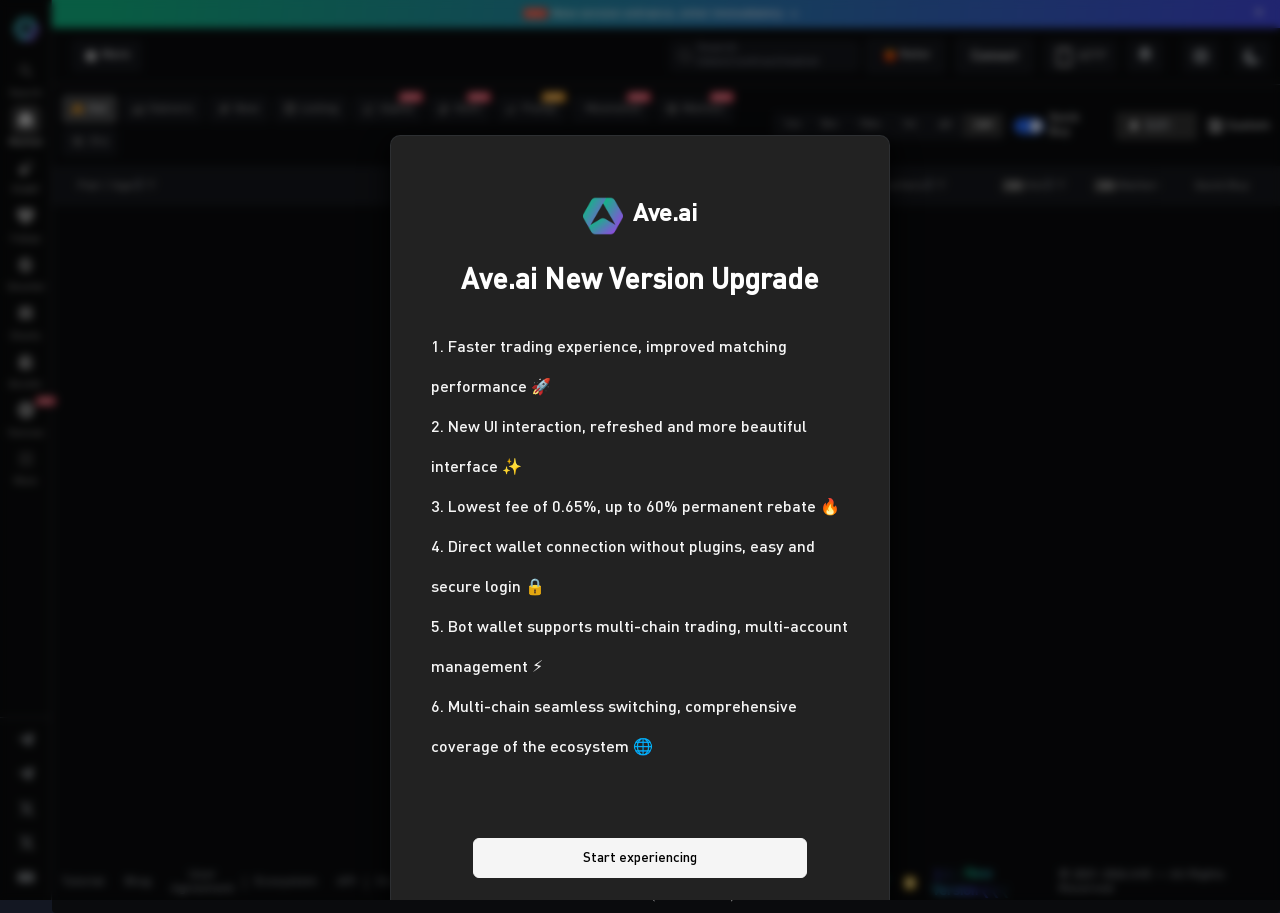
==== commit 91f15082: "deploy 20261112_142552" ====
--- a/index.html
+++ b/index.html
@@ -1,4 +1,4 @@
-<!DOCTYPE html><html lang=""><head><meta charset="utf-8"><meta http-equiv="X-UA-Compatible" content="IE=edge"><meta name="viewport" content="width=device-width,initial-scale=1"><title>Ave.ai</title><meta name="title" content="Ave.ai"><meta name="description" content="Ave.ai is the most comprehensive on-chain crypto trading platform, integrating 130+ blockchains and 300+ DEXs for secure, professional, and fast trading. It empowers 7M+ users with advanced token analysis and seamless execution across its App, PC platform, and trading bots."><meta property="og:type" content="website"><meta property="og:url" content="https://ave.ai"><meta property="og:title" content="Ave.ai - The Ultimate Web3 Trading Platform"><meta property="og:description" content="Real-Time Blockchain Data, Price Alerts, Smart Money, KOL, Sniping, Copy-Trading and more."><meta property="og:image" content="https://ave.s3.ap-east-1.amazonaws.com/logo/tg-share.png"><meta property="og:image:width" content="1200"><meta property="og:image:height" content="600"><meta property="twitter:card" content="summary_large_image"><meta property="twitter:url" content="https://ave.ai"><meta property="twitter:title" content="Ave.ai - The Ultimate Web3 Trading Platform"><meta property="twitter:description" content="Real-Time Blockchain Data, Price Alerts, Smart Money, KOL, Sniping, Copy-Trading and more."><meta property="twitter:image" content="https://ave.s3.ap-east-1.amazonaws.com/logo/tg-share.png"><meta property="fb:app_id" content="1024585522541030"><!--[if IE]><link rel="icon" href="/favicon.ico" /><![endif]--><link rel="shortcut icon" href="/favicon.ico"><script async src="https://www.googletagmanager.com/gtag/js?id=G-LFKW8KRD0V"></script><script src="/vemachine.js"></script><script>// let supportsDomain = ['ave-m-test-5.github.io']
+<!DOCTYPE html><html lang=""><head><meta charset="utf-8"><meta http-equiv="X-UA-Compatible" content="IE=edge"><meta name="viewport" content="width=device-width,initial-scale=1"><title>Ave.ai</title><meta name="title" content="Ave.ai"><meta name="description" content="Ave.ai is the most comprehensive on-chain crypto trading platform, integrating 130+ blockchains and 300+ DEXs for secure, professional, and fast trading. It empowers 7M+ users with advanced token analysis and seamless execution across its App, PC platform, and trading bots."><meta property="og:type" content="website"><meta property="og:url" content="https://ave.ai"><meta property="og:title" content="Ave.ai - The Ultimate Web3 Trading Platform"><meta property="og:description" content="Real-Time Blockchain Data, Price Alerts, Smart Money, KOL, Sniping, Copy-Trading and more."><meta property="og:image" content="https://ave.s3.ap-east-1.amazonaws.com/logo/tg-share.png"><meta property="og:image:width" content="1200"><meta property="og:image:height" content="600"><meta property="twitter:card" content="summary_large_image"><meta property="twitter:url" content="https://ave.ai"><meta property="twitter:title" content="Ave.ai - The Ultimate Web3 Trading Platform"><meta property="twitter:description" content="Real-Time Blockchain Data, Price Alerts, Smart Money, KOL, Sniping, Copy-Trading and more."><meta property="twitter:image" content="https://ave.s3.ap-east-1.amazonaws.com/logo/tg-share.png"><meta property="fb:app_id" content="1024585522541030"><!--[if IE]><link rel="icon" href="/favicon.ico" /><![endif]--><link rel="shortcut icon" href="/favicon.ico"><script async src="https://www.googletagmanager.com/gtag/js?id=G-LFKW8KRD0V"></script><script src="/vemachine.js?v=d56ec17d"></script><script>// let supportsDomain = ['ave-m-test-5.github.io']
       // console.log('----top-------',window.top)
       // console.log('----self------',window.self)
       // if (self === top ) {
@@ -54,7 +54,7 @@
         })
       }
 
-      addAliyunCaptchaJs()</script><link href="/static/css/ApiKey-f71cff67.f6a6a6fc.css" rel="prefetch"><link href="/static/css/Balance-31ecd969.f91c18e3.css" rel="prefetch"><link href="/static/css/Chart-31ecd969.776f1580.css" rel="prefetch"><link href="/static/css/Check-31ecd969.3c0e2660.css" rel="prefetch"><link href="/static/css/Download-31ecd969.e24fd96c.css" rel="prefetch"><link href="/static/css/Fav-31ecd969.e01e4187.css" rel="prefetch"><link href="/static/css/Index-f71cff67.8246c96a.css" rel="prefetch"><link href="/static/css/Kline-21833f8f.97839d3f.css" rel="prefetch"><link href="/static/css/MEME-f71cff67.f97c075b.css" rel="prefetch"><link href="/static/css/OfficialVerification-f71cff67.b5f4f597.css" rel="prefetch"><link href="/static/css/Pump-f71cff67.72508086.css" rel="prefetch"><link href="/static/css/Rank-f71cff67.cad4feda.css" rel="prefetch"><link href="/static/css/Referral-f71cff67.4e77667e.css" rel="prefetch"><link href="/static/css/Safe-f71cff67.4823eee5.css" rel="prefetch"><link href="/static/css/Smart-f71cff67.0ed7fb04.css" rel="prefetch"><link href="/static/css/Token-253ae210.98a811a6.css" rel="prefetch"><link href="/static/css/Token-c31ac898.98318cc0.css" rel="prefetch"><link href="/static/css/Token-ca272850.6f1f60af.css" rel="prefetch"><link href="/static/css/Token-f71cff67.94f14b39.css" rel="prefetch"><link href="/static/css/chunk-313e67f0.9e0c891a.css" rel="prefetch"><link href="/static/css/default-Chart-Kline-Token-f94efba7.b15e7b6a.css" rel="prefetch"><link href="/static/css/default-Index-Pump-Smart-Token-1f80e606.f6d1f37b.css" rel="prefetch"><link href="/static/js/ApiKey-f71cff67.5b2ca8af.js" rel="prefetch"><link href="/static/js/Balance-31ecd969.97fb865a.js" rel="prefetch"><link href="/static/js/Chart-31ecd969.e794548d.js" rel="prefetch"><link href="/static/js/Check-31ecd969.dede6b1d.js" rel="prefetch"><link href="/static/js/Download-31ecd969.2cb565da.js" rel="prefetch"><link href="/static/js/Fav-31ecd969.9735e991.js" rel="prefetch"><link href="/static/js/Index-f71cff67.352ef8b9.js" rel="prefetch"><link href="/static/js/Kline-21833f8f.f2d22b67.js" rel="prefetch"><link href="/static/js/Lost-2a317ca3.9a3302a0.js" rel="prefetch"><link href="/static/js/MEME-f71cff67.18014abd.js" rel="prefetch"><link href="/static/js/OfficialVerification-f71cff67.fdd123fb.js" rel="prefetch"><link href="/static/js/Pump-f71cff67.f53ef92e.js" rel="prefetch"><link href="/static/js/Rank-f71cff67.e4038841.js" rel="prefetch"><link href="/static/js/Referral-f71cff67.ccddf8c0.js" rel="prefetch"><link href="/static/js/Safe-f71cff67.7dc2c2ae.js" rel="prefetch"><link href="/static/js/Smart-f71cff67.16d1949a.js" rel="prefetch"><link href="/static/js/Token-253ae210.d4e53d0c.js" rel="prefetch"><link href="/static/js/Token-c31ac898.63d01dee.js" rel="prefetch"><link href="/static/js/Token-ca272850.a039e54f.js" rel="prefetch"><link href="/static/js/Token-f71cff67.10603ffd.js" rel="prefetch"><link href="/static/js/chunk-2d0cc9a7.c0bc3913.js" rel="prefetch"><link href="/static/js/chunk-313e67f0.e0b3c93c.js" rel="prefetch"><link href="/static/js/chunk-6cbceefd.85ee61a6.js" rel="prefetch"><link href="/static/js/chunk-74b7f1fb.74ce1070.js" rel="prefetch"><link href="/static/js/chunk-9b2b69e2.b11461de.js" rel="prefetch"><link href="/static/js/chunk-edfaba38.2dfde139.js" rel="prefetch"><link href="/static/js/default-Chart-Index-b811f808.7ee80feb.js" rel="prefetch"><link href="/static/js/default-Chart-Kline-Token-f94efba7.64a63f0d.js" rel="prefetch"><link href="/static/js/default-Fav-Index-Smart-496b6970.b0edd041.js" rel="prefetch"><link href="/static/js/default-Fav-MEME-Smart-31ecd969.2071f14b.js" rel="prefetch"><link href="/static/js/default-Fav-Smart-1dd7a80e.852c26ea.js" rel="prefetch"><link href="/static/js/default-Index-Pump-Smart-Token-1f80e606.7cf4d443.js" rel="prefetch"><link href="/static/js/vendors-Index-Pump-Smart-Token-25cb2edc.31797273.js" rel="prefetch"><link href="/static/css/app-06837ae4.83f17b7a.css" rel="preload" as="style"><link href="/static/css/app-3d9b8e9e.a345cc62.css" rel="preload" as="style"><link href="/static/css/app-cfbf0a2e.84827f6a.css" rel="preload" as="style"><link href="/static/css/app-ec8c427e.b6ea28e1.css" rel="preload" as="style"><link href="/static/css/app-f71cff67.8c3ca72a.css" rel="preload" as="style"><link href="/static/js/app-06837ae4.c52e4056.js" rel="preload" as="script"><link href="/static/js/app-0b7a60cc.bbd5a102.js" rel="preload" as="script"><link href="/static/js/app-167fad9f.9ea6da43.js" rel="preload" as="script"><link href="/static/js/app-16d3814e.a69a63ac.js" rel="preload" as="script"><link href="/static/js/app-1c3a2c3f.dc184c0c.js" rel="preload" as="script"><link href="/static/js/app-1f20a385.d2865f1d.js" rel="preload" as="script"><link href="/static/js/app-203e0718.4dd9b310.js" rel="preload" as="script"><link href="/static/js/app-2a42e354.ebf7cb83.js" rel="preload" as="script"><link href="/static/js/app-33c8e8fb.51b4e53e.js" rel="preload" as="script"><link href="/static/js/app-33e35537.6e52009a.js" rel="preload" as="script"><link href="/static/js/app-3d9b8e9e.003fc201.js" rel="preload" as="script"><link href="/static/js/app-4939e289.46a368bb.js" rel="preload" as="script"><link href="/static/js/app-5866a18b.185aba30.js" rel="preload" as="script"><link href="/static/js/app-60b88c48.b1be7657.js" rel="preload" as="script"><link href="/static/js/app-6484b8ce.3e8ced4d.js" rel="preload" as="script"><link href="/static/js/app-72f93981.a99af60a.js" rel="preload" as="script"><link href="/static/js/app-748942c6.d02a2d73.js" rel="preload" as="script"><link href="/static/js/app-84f69768.570b5833.js" rel="preload" as="script"><link href="/static/js/app-9187ef67.09d52418.js" rel="preload" as="script"><link href="/static/js/app-9af05477.d6e84521.js" rel="preload" as="script"><link href="/static/js/app-9ff03e93.23e13747.js" rel="preload" as="script"><link href="/static/js/app-a97bfcba.2b0aeb95.js" rel="preload" as="script"><link href="/static/js/app-aeb57120.7589cca9.js" rel="preload" as="script"><link href="/static/js/app-b5906859.0db48fc9.js" rel="preload" as="script"><link href="/static/js/app-cfbf0a2e.037c4fba.js" rel="preload" as="script"><link href="/static/js/app-db300d2f.0b96005f.js" rel="preload" as="script"><link href="/static/js/app-ec8c427e.ebf14cf0.js" rel="preload" as="script"><link href="/static/js/app-f71cff67.80c46516.js" rel="preload" as="script"><link href="/static/js/app-f9ca8911.000011ae.js" rel="preload" as="script"><link href="/static/js/app-fa9d841c.c8c646d5.js" rel="preload" as="script"><link href="/static/js/runtime.706e929a.js" rel="preload" as="script"><link href="/static/css/app-ec8c427e.b6ea28e1.css" rel="stylesheet"><link href="/static/css/app-cfbf0a2e.84827f6a.css" rel="stylesheet"><link href="/static/css/app-06837ae4.83f17b7a.css" rel="stylesheet"><link href="/static/css/app-f71cff67.8c3ca72a.css" rel="stylesheet"><link href="/static/css/app-3d9b8e9e.a345cc62.css" rel="stylesheet"><link rel="icon" type="image/png" sizes="32x32" href="/img/icons/favicon-32x32.png"><link rel="icon" type="image/png" sizes="16x16" href="/img/icons/favicon-16x16.png"><link rel="manifest" href="/manifest.json"><meta name="theme-color" content="#131722"><meta name="apple-mobile-web-app-capable" content="yes"><meta name="apple-mobile-web-app-status-bar-style" content="default"><meta name="apple-mobile-web-app-title" content="Ave"><link rel="apple-touch-icon" href="/img/icons/apple-touch-icon-152x152.png"><link rel="mask-icon" href="/img/icons/safari-pinned-tab.svg" color="#131722"><meta name="msapplication-TileImage" content="/img/icons/msapplication-icon-144x144.png"><meta name="msapplication-TileColor" content="#000000"></head><body><noscript><strong>We're sorry but avedex doesn't work properly without JavaScript enabled. Please enable it to continue.</strong></noscript><div id="app"></div><script>window.dataLayer = window.dataLayer || [];
+      addAliyunCaptchaJs()</script><link href="/static/css/ApiKey-f71cff67.f6a6a6fc.css" rel="prefetch"><link href="/static/css/Balance-31ecd969.b76c4757.css" rel="prefetch"><link href="/static/css/Chart-31ecd969.776f1580.css" rel="prefetch"><link href="/static/css/Check-31ecd969.3c0e2660.css" rel="prefetch"><link href="/static/css/Download-31ecd969.e24fd96c.css" rel="prefetch"><link href="/static/css/Fav-31ecd969.e01e4187.css" rel="prefetch"><link href="/static/css/Index-f71cff67.8246c96a.css" rel="prefetch"><link href="/static/css/Kline-21833f8f.97839d3f.css" rel="prefetch"><link href="/static/css/MEME-f71cff67.f97c075b.css" rel="prefetch"><link href="/static/css/OfficialVerification-f71cff67.b5f4f597.css" rel="prefetch"><link href="/static/css/Pump-f71cff67.72508086.css" rel="prefetch"><link href="/static/css/Rank-f71cff67.cad4feda.css" rel="prefetch"><link href="/static/css/Referral-f71cff67.4e77667e.css" rel="prefetch"><link href="/static/css/Safe-f71cff67.4823eee5.css" rel="prefetch"><link href="/static/css/Smart-f71cff67.2b441ab1.css" rel="prefetch"><link href="/static/css/Token-31ecd969.067cce8a.css" rel="prefetch"><link href="/static/css/Token-c31ac898.98318cc0.css" rel="prefetch"><link href="/static/css/Token-ca272850.5e959dca.css" rel="prefetch"><link href="/static/css/chunk-12f71fd7.d3bf5ae3.css" rel="prefetch"><link href="/static/css/chunk-313e67f0.9e0c891a.css" rel="prefetch"><link href="/static/css/default-Chart-Kline-Token-f94efba7.b15e7b6a.css" rel="prefetch"><link href="/static/css/default-Index-Pump-Smart-Token-1f80e606.f6d1f37b.css" rel="prefetch"><link href="/static/js/ApiKey-f71cff67.c85e5f6a.js" rel="prefetch"><link href="/static/js/Balance-31ecd969.6660013f.js" rel="prefetch"><link href="/static/js/Chart-31ecd969.44b52997.js" rel="prefetch"><link href="/static/js/Check-31ecd969.5e6bc9f8.js" rel="prefetch"><link href="/static/js/Download-31ecd969.2cb565da.js" rel="prefetch"><link href="/static/js/Fav-31ecd969.f280db9c.js" rel="prefetch"><link href="/static/js/Index-f71cff67.9a3b703b.js" rel="prefetch"><link href="/static/js/Kline-21833f8f.5fa5101f.js" rel="prefetch"><link href="/static/js/Lost-2a317ca3.9a3302a0.js" rel="prefetch"><link href="/static/js/MEME-f71cff67.63f9a0d5.js" rel="prefetch"><link href="/static/js/OfficialVerification-f71cff67.2a049fa7.js" rel="prefetch"><link href="/static/js/Pump-f71cff67.2f54a5a6.js" rel="prefetch"><link href="/static/js/Rank-f71cff67.acf4bb70.js" rel="prefetch"><link href="/static/js/Referral-f71cff67.efd759a2.js" rel="prefetch"><link href="/static/js/Safe-f71cff67.4d9c3e91.js" rel="prefetch"><link href="/static/js/Smart-f71cff67.414d3f3a.js" rel="prefetch"><link href="/static/js/Token-31ecd969.b15c4ac9.js" rel="prefetch"><link href="/static/js/Token-a733f060.440c2647.js" rel="prefetch"><link href="/static/js/Token-c31ac898.9939ad12.js" rel="prefetch"><link href="/static/js/Token-ca272850.ccf22284.js" rel="prefetch"><link href="/static/js/chunk-12f71fd7.078eb2d9.js" rel="prefetch"><link href="/static/js/chunk-2d0cc9a7.c0bc3913.js" rel="prefetch"><link href="/static/js/chunk-313e67f0.e0b3c93c.js" rel="prefetch"><link href="/static/js/chunk-6cbceefd.85ee61a6.js" rel="prefetch"><link href="/static/js/chunk-74b7f1fb.74ce1070.js" rel="prefetch"><link href="/static/js/chunk-9b2b69e2.b11461de.js" rel="prefetch"><link href="/static/js/chunk-edfaba38.a5cd6154.js" rel="prefetch"><link href="/static/js/default-Chart-Index-b811f808.7ee80feb.js" rel="prefetch"><link href="/static/js/default-Chart-Kline-Token-f94efba7.83445609.js" rel="prefetch"><link href="/static/js/default-Fav-Index-Smart-496b6970.b0edd041.js" rel="prefetch"><link href="/static/js/default-Fav-MEME-Smart-31ecd969.2071f14b.js" rel="prefetch"><link href="/static/js/default-Fav-Smart-1dd7a80e.852c26ea.js" rel="prefetch"><link href="/static/js/default-Index-Pump-Smart-Token-1f80e606.7cf4d443.js" rel="prefetch"><link href="/static/js/vendors-Index-Pump-Smart-Token-25cb2edc.31797273.js" rel="prefetch"><link href="/static/css/app-06837ae4.83f17b7a.css" rel="preload" as="style"><link href="/static/css/app-3d9b8e9e.a345cc62.css" rel="preload" as="style"><link href="/static/css/app-cfbf0a2e.84827f6a.css" rel="preload" as="style"><link href="/static/css/app-ec8c427e.b6ea28e1.css" rel="preload" as="style"><link href="/static/css/app-f71cff67.33d72372.css" rel="preload" as="style"><link href="/static/js/app-06837ae4.cedc60f6.js" rel="preload" as="script"><link href="/static/js/app-0b7a60cc.bbd5a102.js" rel="preload" as="script"><link href="/static/js/app-167fad9f.4e9cbb28.js" rel="preload" as="script"><link href="/static/js/app-16d3814e.a69a63ac.js" rel="preload" as="script"><link href="/static/js/app-1c3a2c3f.e8e5c4f2.js" rel="preload" as="script"><link href="/static/js/app-1f20a385.7f1bb8f6.js" rel="preload" as="script"><link href="/static/js/app-203e0718.4dd9b310.js" rel="preload" as="script"><link href="/static/js/app-2a42e354.2ffeaec7.js" rel="preload" as="script"><link href="/static/js/app-33c8e8fb.51b4e53e.js" rel="preload" as="script"><link href="/static/js/app-33e35537.6e52009a.js" rel="preload" as="script"><link href="/static/js/app-3d9b8e9e.f8dddb09.js" rel="preload" as="script"><link href="/static/js/app-41a6ab2c.5876c0a2.js" rel="preload" as="script"><link href="/static/js/app-4939e289.46a368bb.js" rel="preload" as="script"><link href="/static/js/app-5866a18b.185aba30.js" rel="preload" as="script"><link href="/static/js/app-60b88c48.170f7d32.js" rel="preload" as="script"><link href="/static/js/app-6484b8ce.3e8ced4d.js" rel="preload" as="script"><link href="/static/js/app-72f93981.a99af60a.js" rel="preload" as="script"><link href="/static/js/app-748942c6.d02a2d73.js" rel="preload" as="script"><link href="/static/js/app-84f69768.570b5833.js" rel="preload" as="script"><link href="/static/js/app-9187ef67.09d52418.js" rel="preload" as="script"><link href="/static/js/app-9af05477.d6e84521.js" rel="preload" as="script"><link href="/static/js/app-9ff03e93.a7ebe686.js" rel="preload" as="script"><link href="/static/js/app-a97bfcba.ef21e82b.js" rel="preload" as="script"><link href="/static/js/app-aeb57120.7589cca9.js" rel="preload" as="script"><link href="/static/js/app-b5906859.0db48fc9.js" rel="preload" as="script"><link href="/static/js/app-cfbf0a2e.037c4fba.js" rel="preload" as="script"><link href="/static/js/app-db300d2f.0b96005f.js" rel="preload" as="script"><link href="/static/js/app-ec8c427e.ebf14cf0.js" rel="preload" as="script"><link href="/static/js/app-f71cff67.64148dca.js" rel="preload" as="script"><link href="/static/js/app-f9ca8911.000011ae.js" rel="preload" as="script"><link href="/static/js/runtime.cb8c0b89.js" rel="preload" as="script"><link href="/static/css/app-ec8c427e.b6ea28e1.css" rel="stylesheet"><link href="/static/css/app-cfbf0a2e.84827f6a.css" rel="stylesheet"><link href="/static/css/app-06837ae4.83f17b7a.css" rel="stylesheet"><link href="/static/css/app-f71cff67.33d72372.css" rel="stylesheet"><link href="/static/css/app-3d9b8e9e.a345cc62.css" rel="stylesheet"><link rel="icon" type="image/png" sizes="32x32" href="/img/icons/favicon-32x32.png"><link rel="icon" type="image/png" sizes="16x16" href="/img/icons/favicon-16x16.png"><link rel="manifest" href="/manifest.json"><meta name="theme-color" content="#131722"><meta name="apple-mobile-web-app-capable" content="yes"><meta name="apple-mobile-web-app-status-bar-style" content="default"><meta name="apple-mobile-web-app-title" content="Ave"><link rel="apple-touch-icon" href="/img/icons/apple-touch-icon-152x152.png"><link rel="mask-icon" href="/img/icons/safari-pinned-tab.svg" color="#131722"><meta name="msapplication-TileImage" content="/img/icons/msapplication-icon-144x144.png"><meta name="msapplication-TileColor" content="#000000"></head><body><noscript><strong>We're sorry but avedex doesn't work properly without JavaScript enabled. Please enable it to continue.</strong></noscript><div id="app"></div><script>window.dataLayer = window.dataLayer || [];
       function gtag(){dataLayer.push(arguments);}
       gtag('js', new Date());
 
@@ -70,4 +70,4 @@
       //   script.defer = true
       //   script.src = 'https://unpkg.com/@maple-tech/red-packet-sdk/dist/index.iife.js'
       //   document.body.appendChild(script)
-      // })()</script><script src="/static/js/runtime.706e929a.js"></script><script src="/static/js/app-748942c6.d02a2d73.js"></script><script src="/static/js/app-60b88c48.b1be7657.js"></script><script src="/static/js/app-fa9d841c.c8c646d5.js"></script><script src="/static/js/app-9af05477.d6e84521.js"></script><script src="/static/js/app-84f69768.570b5833.js"></script><script src="/static/js/app-9ff03e93.23e13747.js"></script><script src="/static/js/app-167fad9f.9ea6da43.js"></script><script src="/static/js/app-2a42e354.ebf7cb83.js"></script><script src="/static/js/app-b5906859.0db48fc9.js"></script><script src="/static/js/app-72f93981.a99af60a.js"></script><script src="/static/js/app-33c8e8fb.51b4e53e.js"></script><script src="/static/js/app-db300d2f.0b96005f.js"></script><script src="/static/js/app-9187ef67.09d52418.js"></script><script src="/static/js/app-4939e289.46a368bb.js"></script><script src="/static/js/app-16d3814e.a69a63ac.js"></script><script src="/static/js/app-aeb57120.7589cca9.js"></script><script src="/static/js/app-6484b8ce.3e8ced4d.js"></script><script src="/static/js/app-0b7a60cc.bbd5a102.js"></script><script src="/static/js/app-203e0718.4dd9b310.js"></script><script src="/static/js/app-1f20a385.d2865f1d.js"></script><script src="/static/js/app-5866a18b.185aba30.js"></script><script src="/static/js/app-f9ca8911.000011ae.js"></script><script src="/static/js/app-ec8c427e.ebf14cf0.js"></script><script src="/static/js/app-1c3a2c3f.dc184c0c.js"></script><script src="/static/js/app-cfbf0a2e.037c4fba.js"></script><script src="/static/js/app-33e35537.6e52009a.js"></script><script src="/static/js/app-06837ae4.c52e4056.js"></script><script src="/static/js/app-f71cff67.80c46516.js"></script><script src="/static/js/app-a97bfcba.2b0aeb95.js"></script><script src="/static/js/app-3d9b8e9e.003fc201.js"></script></body></html>+      // })()</script><script src="/static/js/runtime.cb8c0b89.js"></script><script src="/static/js/app-748942c6.d02a2d73.js"></script><script src="/static/js/app-60b88c48.170f7d32.js"></script><script src="/static/js/app-41a6ab2c.5876c0a2.js"></script><script src="/static/js/app-9af05477.d6e84521.js"></script><script src="/static/js/app-84f69768.570b5833.js"></script><script src="/static/js/app-9ff03e93.a7ebe686.js"></script><script src="/static/js/app-167fad9f.4e9cbb28.js"></script><script src="/static/js/app-2a42e354.2ffeaec7.js"></script><script src="/static/js/app-b5906859.0db48fc9.js"></script><script src="/static/js/app-72f93981.a99af60a.js"></script><script src="/static/js/app-33c8e8fb.51b4e53e.js"></script><script src="/static/js/app-db300d2f.0b96005f.js"></script><script src="/static/js/app-9187ef67.09d52418.js"></script><script src="/static/js/app-4939e289.46a368bb.js"></script><script src="/static/js/app-16d3814e.a69a63ac.js"></script><script src="/static/js/app-aeb57120.7589cca9.js"></script><script src="/static/js/app-6484b8ce.3e8ced4d.js"></script><script src="/static/js/app-0b7a60cc.bbd5a102.js"></script><script src="/static/js/app-203e0718.4dd9b310.js"></script><script src="/static/js/app-1f20a385.7f1bb8f6.js"></script><script src="/static/js/app-5866a18b.185aba30.js"></script><script src="/static/js/app-f9ca8911.000011ae.js"></script><script src="/static/js/app-ec8c427e.ebf14cf0.js"></script><script src="/static/js/app-1c3a2c3f.e8e5c4f2.js"></script><script src="/static/js/app-cfbf0a2e.037c4fba.js"></script><script src="/static/js/app-33e35537.6e52009a.js"></script><script src="/static/js/app-06837ae4.cedc60f6.js"></script><script src="/static/js/app-f71cff67.64148dca.js"></script><script src="/static/js/app-a97bfcba.ef21e82b.js"></script><script src="/static/js/app-3d9b8e9e.f8dddb09.js"></script></body></html>
--- a/static/css/Balance-31ecd969.b76c4757.css
+++ b/static/css/Balance-31ecd969.b76c4757.css
@@ -0,0 +1 @@
+.summary[data-v-b2960fe6] .el-card{border:0 none;background-color:var(--custom-bg-10-color);border-radius:12px}.summary[data-v-b2960fe6] .el-card__header{display:flex;justify-content:space-between;align-items:center}.summary .summary-title[data-v-b2960fe6]{font-size:20px;line-height:20px;font-weight:500}.summary .summary-tips[data-v-b2960fe6]{font-size:12px}.button-group[data-v-4de79ba1]{display:flex;align-items:center;justify-content:space-between;background:var(--a-btn-bg-1-color);padding:1px;border-radius:4px;font-size:12px;height:28px}.button-group button[data-v-4de79ba1]{border:none;color:var(--a-text-2-color);letter-spacing:0;font-weight:400;cursor:pointer;border-radius:4px;background:transparent;min-width:36px;padding:5px 10px;text-align:center}.button-group button.active[data-v-4de79ba1]{color:var(--a-text-1-color);background:var(--a-bg-2-color)}.token-address[data-v-f7fd3458]{gap:4px;font-size:12px;color:var(--d-666-l-959a9f)}.token-address .iconfont[data-v-f7fd3458]{font-size:10px}.token-info[data-v-f7fd3458]{display:flex;align-items:center}.token-info .icon-symbol[data-v-f7fd3458]{top:auto;left:auto;right:0;bottom:0}.token-info .token-symbol[data-v-f7fd3458]{font-size:14px;margin-right:3px}.token-info .token-icon[data-v-f7fd3458]{border-radius:50%;width:34px;height:34px}.token-info .icon-danger[data-v-f7fd3458]{color:red}.sub-img[data-v-f7fd3458]{position:absolute;width:12px;height:12px;border-radius:50%;border:1px solid orange;bottom:0;right:0;cursor:pointer;background:var(--custom-bg-1-color)}.header[data-v-24d779c2]{padding:18px 20px}.pnl-title[data-v-24d779c2]{color:var(--d-fff-l-333)}.pnl-row[data-v-24d779c2]{padding:0 20px;font-size:14px;line-height:20px;margin-bottom:12px}.pnl-row-name[data-v-24d779c2]{color:#959a9f}.pnl-row-value[data-v-24d779c2]{color:var(--d-fff-l-333)}.pnl-logos[data-v-24d779c2]{margin-bottom:30px;margin-top:13px;display:flex;align-items:center;flex-wrap:wrap;gap:10px}.pnl-logos>img[data-v-24d779c2]{flex-shrink:0;width:32px;height:32px;border-radius:50%}[data-v-24d779c2] .cell{font-weight:400;padding:0 5px}.token-address[data-v-24d779c2]{gap:4px;font-size:10px;color:var(--d-666-l-959a9f)}.token-address .iconfont[data-v-24d779c2]{font-size:10px}.token-info[data-v-24d779c2]{display:flex;align-items:center}.token-info .token-symbol[data-v-24d779c2]{font-size:14px;margin-right:3px}.token-info .token-icon[data-v-24d779c2]{border-radius:50%;width:32px;height:32px}.summary-title[data-v-ca88b4b0]{font-size:20px;line-height:20px;font-weight:500;color:var(--d-fff-l-333)}.activity[data-v-ca88b4b0]{position:relative;padding:20px;height:220px;background-color:var(--custom-bg-10-color)}.activity .fixed-tooltip[data-v-ca88b4b0]{display:none;position:absolute;top:-30px;border-radius:4px;color:#666;font:14px/21px sans-serif;padding:8px;background-color:rgba(0,0,0,.8)}.activity[data-v-ca88b4b0] .el-card{border:0 none;background-color:var(--custom-bg-10-color);border-radius:12px}.activity[data-v-ca88b4b0] .el-card__header{display:flex;justify-content:space-between;align-items:center}.activity[data-v-ca88b4b0] .el-card__body{padding-top:0}.activity[data-v-ca88b4b0] .tooltip{pointer-events:auto!important}.trade[data-v-2c217b20]{display:flex;width:40vw;border-radius:8px;background-color:var(--custom-bg-10-color)}.trade-pnl[data-v-2c217b20]{min-width:0;flex:1;padding:20px}.trade-pnl-title[data-v-2c217b20]{margin-top:0;color:var(--d-666-l-959A9F);font-size:14px;line-height:17px;text-align:center}.trade-pnl-title2[data-v-2c217b20]{line-height:28px;text-align:left}.trade-pnl-sum[data-v-2c217b20]{margin:16px 0 8px;color:var(--d-fff-l-333);font-size:24px;line-height:30px;text-align:center}.trade-pnl-profit[data-v-2c217b20]{margin-top:4px;margin-bottom:16px;font-weight:500;font-size:16px;line-height:20px;text-align:center;color:var(--color-teal-300)}.trade-pnl-profit-negative[data-v-2c217b20]{color:var(--color-red-500)}.trade-pnl-percent[data-v-2c217b20]{font-weight:700;font-size:12px;color:var(--color-teal-300)}.trade-pnl-progress[data-v-2c217b20]{margin-bottom:16px;text-align:center;--el-fill-color-light:rgba(18,184,134,0.1)}.trade-pnl-stage[data-v-2c217b20]{margin-bottom:10px;display:flex;flex-direction:column;gap:10px}.trade-pnl-stage-item[data-v-2c217b20]{display:flex;align-items:center}.trade-pnl-stage-item[data-v-2c217b20]:before{margin-right:2px;content:"";width:12px;height:12px;border-radius:50%;background-color:var(--color-teal-300)}.trade-pnl-stage-item>span[data-v-2c217b20]{flex-shrink:0;font-weight:500;font-size:12px;color:var(--d-fff-l-333)}.trade-pnl-stage-item .color-green[data-v-2c217b20]{color:var(--color-teal-300)}.trade-pnl-stage-item .color-red[data-v-2c217b20]{color:var(--color-red-500)}.trade-pnl-stage-item[data-v-2c217b20]:nth-child(2):before{opacity:.6}.trade-pnl-stage-item[data-v-2c217b20]:nth-child(3):before{opacity:.3}.trade-pnl-stage-item[data-v-2c217b20]:nth-child(4):before{opacity:.6;background-color:var(--color-red-500)}.trade-pnl-stage-item[data-v-2c217b20]:nth-child(5):before{background-color:var(--color-red-500)}.trade-rate[data-v-2c217b20]{flex:1;padding:20px}.token-icon[data-v-14124799]{display:flex;align-items:center;border-radius:50%;overflow:hidden}span[data-v-67bc9d64]{color:var(--d-666-l-959A9F)}span.positive[data-v-67bc9d64]{color:var(--color-teal-300)}span.negative[data-v-67bc9d64]{color:var(--color-red-500)}.statistic[data-v-7bb8716f]{display:flex;justify-content:space-between;margin-right:20px;flex:1;border-radius:8px;background-color:var(--custom-bg-10-color)}.statistic .statistic-avatar[data-v-7bb8716f]{margin-bottom:20px;display:flex;gap:24px}.statistic .statistic-avatar .avatar-img[data-v-7bb8716f]{width:60px;height:60px;border-radius:50%}.statistic .statistic-avatar .statistic-name[data-v-7bb8716f]{gap:6px;font-size:24px;line-height:30px;color:var(--a-text-5-color)}.statistic .statistic-edit[data-v-7bb8716f]{margin-bottom:6px;width:-moz-fit-content;width:fit-content}.statistic .statistic-edit button[data-v-7bb8716f]{position:absolute;right:5px;top:5px;font-size:12px;padding:2px 5px}.statistic .statistic-edit[data-v-7bb8716f] .el-input__wrapper{background:var(--a-bg-7-color);box-shadow:none}.statistic .statistic-edit[data-v-7bb8716f] .el-input__wrapper.height_36{padding:3px 11px}.statistic .statistic-edit[data-v-7bb8716f] .el-input__wrapper .el-input__inner{color:var(--a-text-1-color)}.statistic .statistic-media[data-v-7bb8716f]{display:flex;align-items:center;gap:8px}.statistic .statistic-media .statistic-media-left[data-v-7bb8716f]{padding:0 8px;display:flex;align-items:center;gap:4px;height:24px;border-radius:4px;font-size:12px;color:var(--d-666-l-959A9F);background-color:var(--custom-bg-media-color)}.statistic .statistic-media .statistic-media-left .iconfont[data-v-7bb8716f]{font-size:12px}.statistic .statistic-media-right[data-v-7bb8716f]{margin-left:24px;gap:4px;padding:4px 8px;height:24px;border-radius:4px;font-size:12px;cursor:pointer;color:var(--d-fff-l-18181B);background:linear-gradient(90.25deg,rgba(18,184,134,.1) .27%,rgba(139,79,221,.1) 89.4%)}.statistic .statistic-media-right>a[data-v-7bb8716f]:hover{color:inherit}.statistic .statistic-address[data-v-7bb8716f]{display:flex;gap:10px;cursor:pointer}.statistic .statistic-address .statistic-address-copy[data-v-7bb8716f]{padding:7px 8px;height:24px;border-radius:4px;gap:4px;font-size:12px;color:var(--d-999-l-18181B);background-color:var(--custom-bg-media-color)}.statistic .statistic-address .statistic-address-copy>i[data-v-7bb8716f]{font-size:10px;color:var(--d-999-l-333)}.statistic .statistic-address .statistic-tag[data-v-7bb8716f]{width:30px;height:30px;border-radius:50%;background-color:var(--d-222-l-F4F4F5)}.statistic .statistic-money[data-v-7bb8716f]{margin-bottom:20px;display:flex;gap:8px;align-items:center;font-size:24px;line-height:30px;font-weight:700}.statistic .statistic-money .statistic-money-sum[data-v-7bb8716f]{font-size:24px;line-height:30px;color:var(--d-fff-l-333)}.statistic .statistic-money .statistic-money-profit[data-v-7bb8716f]{font-weight:500;font-size:16px;line-height:20px;color:var(--color-teal-300)}.statistic .statistic-money .statistic-money-profit-negative[data-v-7bb8716f]{color:var(--color-red-500)}.statistic .statistic-money[data-v-7bb8716f] .el-switch{--el-switch-off-color:var(--d-333333-l-F2F2F2);--el-switch-on-color:var(--d-666-l-D8D8D8)}.statistic .statistic-money .statistic-money-u[data-v-7bb8716f]{display:flex;width:100%;height:100%;align-items:center;justify-content:center;font-size:10px;border-radius:50%;color:var(--d-fff-l-333);background-color:var(--d-666-l-fff)}.statistic .statistic-right[data-v-7bb8716f]{display:flex;flex-direction:column;justify-content:space-between;flex-shrink:0}.statistic .statistic-right .statistic-operations[data-v-7bb8716f]{margin-bottom:20px;display:flex;justify-content:flex-end;height:60px;align-items:center;gap:8px}.statistic .statistic-right .statistic-right-attention[data-v-7bb8716f],.statistic .statistic-right .statistic-right-share[data-v-7bb8716f],.statistic .statistic-right .statistic-right-trade[data-v-7bb8716f]{display:flex;align-items:center;justify-content:center;gap:4px;padding:11px 18px;background:var(--d-222-l-fff);color:var(--d-fff-l-333);font-size:12px;line-height:16px;cursor:pointer;border-radius:4px}.statistic .statistic-right .statistic-right-attention[data-v-7bb8716f]:before,.statistic .statistic-right .statistic-right-share[data-v-7bb8716f]:before,.statistic .statistic-right .statistic-right-trade[data-v-7bb8716f]:before{font-size:16px}.statistic .statistic-right .statistic-right-attention[data-v-7bb8716f]{width:100px;padding-left:0;padding-right:0;box-sizing:border-box}.statistic .statistic-right .statistic-right-attention-followed[data-v-7bb8716f]{color:var(--d-666-l-999);background:var(--d-0A0B0C-l-E5E5E5)}.statistic .statistic-right .statistic-right-attention-followed .statistic-right-attention-cancel[data-v-7bb8716f]{display:none}.statistic .statistic-right .statistic-right-attention-followed[data-v-7bb8716f]:hover{opacity:1;border-color:#f6465d;background-color:rgba(246,70,93,.1)}.statistic .statistic-right .statistic-right-attention-followed:hover .statistic-right-attention-text[data-v-7bb8716f],.statistic .statistic-right .statistic-right-attention-followed:hover>i[data-v-7bb8716f]{display:none}.statistic .statistic-right .statistic-right-attention-followed:hover .statistic-right-attention-cancel[data-v-7bb8716f]{color:#f6465d;display:inline}.statistic .statistic-right .statistic-right-trade[data-v-7bb8716f]{color:var(--d-333-l-fff);background:var(--d-fff-l-3F80F7)}.statistic .statistic-right .statistic-pnl[data-v-7bb8716f]{margin-bottom:20px;font-size:16px;line-height:32px;text-align:right}.statistic .statistic-right .statistic-pnl>span[data-v-7bb8716f]{color:var(--d-999-l-959A9F)}.statistic .statistic-right .statistic-profit[data-v-7bb8716f]{font-size:12px;line-height:15px}.statistic .total-profit[data-v-7bb8716f]{margin:0 0 8px;line-height:20px;font-size:14px;color:var(--d-666-l-959A9F)}.statistic .total-profit>span[data-v-7bb8716f]{margin-left:8px}.dialog-wallet.el-dialog .el-dialog__title[data-v-7bb8716f]{color:#fff}.dialog-wallet.dialog-share .content .share-card[data-v-7bb8716f]{width:558px}.avatar[data-v-7bb8716f]{border-radius:100%}.icon-chain[data-v-7bb8716f]{position:absolute;bottom:0;right:0;width:20px;height:20px;border-radius:50%}.hide-token[data-v-e49d440e] .dialog{--el-dialog-padding-primary:30px 0 0;--el-dialog-bg-color:var(--d-222-l-fff)}.hide-token[data-v-e49d440e] .dialog .el-dialog__close{color:var(--d-F5F5F5-l-222)}.hide-token[data-v-e49d440e] .el-dialog__header{display:flex;align-items:center;padding:0 20px 20px;font-weight:500;font-size:24px;line-height:30px;border-bottom:1px solid var(--d-333333-l-F2F2F2)}.hide-token[data-v-e49d440e] .el-dialog__headerbtn{top:22px}.hide-token[data-v-e49d440e] .el-input__wrapper{background:var(--a-bg-7-color);box-shadow:none}.hide-token[data-v-e49d440e] .el-input__wrapper .el-input__inner{color:var(--a-text-1-color)}.hide-token .hide-token-container[data-v-e49d440e]{padding:20px}.hide-token .hide-token-label[data-v-e49d440e]{color:var(--d-333-l-f5f5f5);line-height:18px}.hide-token .hide-token-value[data-v-e49d440e]{margin-top:10px;margin-bottom:20px;padding:10px;height:36px;border-radius:4px;color:var(--d-666-l-999);background-color:var(--d-333333-l-F2F2F2)}.hide-token .hide-token-cancel[data-v-e49d440e],.hide-token .hide-token-ok[data-v-e49d440e]{flex:1;height:40px}.hide-token .hide-token-cancel[data-v-e49d440e]{color:#959a9f;background:var(--d-333333-l-F2F2F2);border-color:var(--d-333333-l-F2F2F2)}.hide-token .hide-token-ok[data-v-e49d440e]{color:var(--d-333333-l-F5F5F5);background:var(--d-F5F5F5-l-333333);border-color:var(--d-F5F5F5-l-333333)}.hide-token .d-fff-l-333[data-v-e49d440e]{color:var(--d-fff-l-333)}[data-v-37f0e487] .el-table{overflow:initial}[data-v-37f0e487] .el-table .el-table__header-wrapper{position:sticky;top:60px;z-index:3}[data-v-37f0e487] .el-table .sort-caret.ascending{border-bottom-color:var(--a-text-2-color)}[data-v-37f0e487] .el-table .sort-caret.descending{border-top-color:var(--a-text-2-color)}[data-v-37f0e487] .el-table tr{cursor:pointer}[data-v-37f0e487] .el-table .cell{line-height:15px;padding:0 3px}[data-v-37f0e487] .el-table th,[data-v-37f0e487] .el-table th.el-table__cell.is-leaf{border-bottom:none}[data-v-37f0e487] .el-table th.el-table__cell.is-leaf.descending .cell{color:var(--custom-primary-color)}[data-v-37f0e487] .el-table th.el-table__cell.is-leaf.descending .cell .sort-caret.descending{border-top-color:var(--custom-primary-color)}[data-v-37f0e487] .el-table th.el-table__cell.is-leaf.ascending .cell{color:var(--custom-primary-color)}[data-v-37f0e487] .el-table th.el-table__cell.is-leaf.ascending .cell .sort-caret.ascending{border-bottom-color:var(--custom-primary-color)}[data-v-37f0e487] .el-table th .cell{font-weight:400;font-size:12px}[data-v-37f0e487] .el-table td.el-table__cell{font-weight:400}[data-v-37f0e487] .el-table td .cell{overflow:visible}.icon-token-container[data-v-37f0e487]{margin-right:4px}.icon-token-container .icon-symbol[data-v-37f0e487]{left:20px;top:20px}.plus[data-v-37f0e487]{font-size:20px;line-height:20px;display:block;height:20px;margin-right:10px}.progress[data-v-37f0e487]{margin-left:3px}.progress[data-v-37f0e487] .el-progress__text{min-width:12px}.progress .icon-suo1[data-v-37f0e487]{width:8px;height:8px}.icon-svg1[data-v-37f0e487]{width:16px;height:16px;vertical-align:middle}.token-info[data-v-37f0e487]{display:flex;align-items:center}.token-info .token-symbol[data-v-37f0e487]{font-size:14px;margin-right:3px}.token-info .token-network[data-v-37f0e487]{border:1px solid #878fbc;border-radius:10px;font-size:12px;color:#878fbc;padding:2px 5px;margin-left:9px}.token-info .token-icon[data-v-37f0e487]{border-radius:50%;width:32px;height:32px}.table-empty[data-v-37f0e487]{display:flex;flex-direction:column;justify-content:center;align-items:center;padding:80px 0;min-height:calc(100vh - 750px)}.icon-svg[data-v-37f0e487]{font-size:20px;cursor:pointer;color:var(--custom-primary-color);border-radius:100%;width:20px;vertical-align:middle}.icon-svg.icon-huoyan[data-v-37f0e487]{width:12px;font-size:12px}.icon-svg.icon-new[data-v-37f0e487]{font-size:12px}.icon-svg.icon-xiala[data-v-37f0e487]{width:8px;height:8px;margin-left:5px}.icon-shaixuan[data-v-37f0e487]:hover{cursor:pointer;color:var(--custom-primary-color)}.filter-box[data-v-37f0e487]{color:var(--custom-text-1-color)}.filter-box .filter-title[data-v-37f0e487]{font-size:12px;color:var(--a-text-2-color)}.filter-box[data-v-37f0e487] .el-slider__runway{--el-slider-button-size:14px}.filter-box[data-v-37f0e487] .el-slider__runway .el-slider__marks .el-slider__marks-text:nth-child(2){transform:translateX(0)!important;right:-6px!important;left:auto!important}.filter-box .chain-icon-sort-container[data-v-37f0e487]{display:flex;flex-direction:column;align-items:center;justify-content:center;margin-left:5px}.filter-box .chain-icon-sort-container .icon-svg[data-v-37f0e487]{font-size:10px;padding:0;cursor:pointer;color:var(--a-text-2-color);width:12px;height:10px}.filter-box .chain-icon-sort-container .icon-svg+.icon-svg[data-v-37f0e487]{margin-top:1px}.filter-box .chain-icon-sort-container .icon-svg.active[data-v-37f0e487]{color:var(--custom-primary-color)}.filter-box .icon-filter-sort[data-v-37f0e487]{font-size:12px;opacity:.3;cursor:pointer}.filter-box .icon-filter-sort.active[data-v-37f0e487]{opacity:1}.filter-box .icon-filter-sort[data-v-37f0e487]:hover:not(.active){opacity:.6}.red[data-v-37f0e487]{color:var(--49000a76)}.green[data-v-37f0e487]{color:var(--305f00fe)}.popper-gold .title[data-v-37f0e487]{color:var(--a-text-2-color)}.popper-gold ul li a[data-v-37f0e487]{color:var(--custom-text-1-color);padding:6px 15px;display:flex}.popper-gold ul li a .icon-bianzu[data-v-37f0e487],.popper-gold ul li a .icon-dexs1[data-v-37f0e487]{color:var(--a-text-1-color)}.popper-gold ul li a.disabled[data-v-37f0e487]{color:var(--a-text-2-color)}.popper-gold ul li a.disabled[data-v-37f0e487]:hover{cursor:not-allowed}.popper-gold ul li a[data-v-37f0e487]:hover{opacity:1;text-decoration:none;background:var(--custom-btn-2-color)}.popper-gold .footer[data-v-37f0e487]{display:flex;align-items:center;justify-content:center;margin:15px 0}.popper-gold .tag-left[data-v-37f0e487]{margin-left:3px;width:12px;height:12px}.popper-gold .tag-left2[data-v-37f0e487]{margin-left:3px;width:19px;height:17px}.icon-danger[data-v-37f0e487]{color:red}.color-gray[data-v-37f0e487],.mini[data-v-37f0e487]{color:#959a9f;font-size:12px}.mini[data-v-37f0e487]{display:block}.icon-yincang[data-v-37f0e487]{display:none;position:absolute;left:0;top:0;color:#959a9f;cursor:pointer}.hover-row .icon-yincang[data-v-37f0e487]{display:block}[data-v-70491956] .el-table{overflow:initial;min-height:calc(100vh - 220px)}[data-v-70491956] .el-table .el-table__header-wrapper{position:sticky;top:60px;z-index:3}[data-v-70491956] .el-table .sort-caret.ascending{border-bottom-color:var(--a-text-2-color)}[data-v-70491956] .el-table .sort-caret.descending{border-top-color:var(--a-text-2-color)}[data-v-70491956] .el-table tr{cursor:pointer}[data-v-70491956] .el-table .cell{line-height:15px;padding:0 3px}[data-v-70491956] .el-table th,[data-v-70491956] .el-table th.el-table__cell.is-leaf{border-bottom:none}[data-v-70491956] .el-table th.el-table__cell.is-leaf.descending .cell{color:var(--custom-primary-color)}[data-v-70491956] .el-table th.el-table__cell.is-leaf.descending .cell .sort-caret.descending{border-top-color:var(--custom-primary-color)}[data-v-70491956] .el-table th.el-table__cell.is-leaf.ascending .cell{color:var(--custom-primary-color)}[data-v-70491956] .el-table th.el-table__cell.is-leaf.ascending .cell .sort-caret.ascending{border-bottom-color:var(--custom-primary-color)}[data-v-70491956] .el-table th .cell{font-weight:400;font-size:12px}[data-v-70491956] .el-table td.el-table__cell{font-weight:400}[data-v-70491956] .el-table td .cell{overflow:visible}.icon-token-container[data-v-70491956]{margin-right:4px}.icon-token-container .icon-symbol[data-v-70491956]{left:20px;top:20px}.plus[data-v-70491956]{font-size:20px;line-height:20px;display:block;height:20px;margin-right:10px}.progress[data-v-70491956]{margin-left:3px}.progress[data-v-70491956] .el-progress__text{min-width:12px}.progress .icon-suo1[data-v-70491956]{width:8px;height:8px}.icon-svg1[data-v-70491956]{width:16px;height:16px;vertical-align:middle}.token-info[data-v-70491956]{display:flex;align-items:center}.token-info .token-symbol[data-v-70491956]{font-size:14px;margin-right:3px}.token-info .token-network[data-v-70491956]{border:1px solid #878fbc;border-radius:10px;font-size:12px;color:#878fbc;padding:2px 5px;margin-left:9px}.token-info .token-icon[data-v-70491956]{border-radius:50%;width:32px;height:32px}.table-empty[data-v-70491956]{display:flex;flex-direction:column;justify-content:center;align-items:center;padding:80px 0;min-height:calc(100vh - 750px)}.icon-svg[data-v-70491956]{font-size:20px;cursor:pointer;color:var(--custom-primary-color);border-radius:100%;width:20px;vertical-align:middle}.icon-svg.icon-huoyan[data-v-70491956]{width:12px;font-size:12px}.icon-svg.icon-new[data-v-70491956]{font-size:12px}.icon-svg.icon-xiala[data-v-70491956]{width:8px;height:8px;margin-left:5px}.icon-shaixuan[data-v-70491956]:hover{cursor:pointer;color:var(--custom-primary-color)}.filter-box[data-v-70491956]{color:var(--custom-text-1-color)}.filter-box .filter-title[data-v-70491956]{font-size:12px;color:var(--a-text-2-color)}.filter-box[data-v-70491956] .el-slider__runway{--el-slider-button-size:14px}.filter-box[data-v-70491956] .el-slider__runway .el-slider__marks .el-slider__marks-text:nth-child(2){transform:translateX(0)!important;right:-6px!important;left:auto!important}.filter-box .chain-icon-sort-container[data-v-70491956]{display:flex;flex-direction:column;align-items:center;justify-content:center;margin-left:5px}.filter-box .chain-icon-sort-container .icon-svg[data-v-70491956]{font-size:10px;padding:0;cursor:pointer;color:var(--a-text-2-color);width:12px;height:10px}.filter-box .chain-icon-sort-container .icon-svg+.icon-svg[data-v-70491956]{margin-top:1px}.filter-box .chain-icon-sort-container .icon-svg.active[data-v-70491956]{color:var(--custom-primary-color)}.filter-box .icon-filter-sort[data-v-70491956]{font-size:12px;opacity:.3;cursor:pointer}.filter-box .icon-filter-sort.active[data-v-70491956]{opacity:1}.filter-box .icon-filter-sort[data-v-70491956]:hover:not(.active){opacity:.6}.red[data-v-70491956]{color:var(--57ea1b9a)}.green[data-v-70491956]{color:var(--01155313)}.popper-gold .title[data-v-70491956]{color:var(--a-text-2-color)}.popper-gold ul li a[data-v-70491956]{color:var(--custom-text-1-color);padding:6px 15px;display:flex}.popper-gold ul li a .icon-bianzu[data-v-70491956],.popper-gold ul li a .icon-dexs1[data-v-70491956]{color:var(--a-text-1-color)}.popper-gold ul li a.disabled[data-v-70491956]{color:var(--a-text-2-color)}.popper-gold ul li a.disabled[data-v-70491956]:hover{cursor:not-allowed}.popper-gold ul li a[data-v-70491956]:hover{opacity:1;text-decoration:none;background:var(--custom-btn-2-color)}.popper-gold .footer[data-v-70491956]{display:flex;align-items:center;justify-content:center;margin:15px 0}.popper-gold .tag-left[data-v-70491956]{margin-left:3px;width:12px;height:12px}.popper-gold .tag-left2[data-v-70491956]{margin-left:3px;width:19px;height:17px}.icon-danger[data-v-70491956]{color:red}.color-gray[data-v-70491956],.mini[data-v-70491956]{color:#959a9f;font-size:12px}.mini[data-v-70491956]{display:block}.token-address[data-v-70491956]{gap:4px;font-size:10px;color:var(--d-666-l-959a9f)}.token-address .iconfont[data-v-70491956]{font-size:10px}.checkbox-container>a[data-v-70491956]{cursor:pointer}.checkbox-container>a[data-v-70491956]:hover{color:#999}.checkbox-vertical[data-v-70491956]{display:flex;flex-direction:column}.grey[data-v-70491956]{color:var(--d-666-l-959a9f)}[data-v-c6443296] .el-progress-bar__outer{background-color:var(--el-border-color-lighter)}.table-empty[data-v-c6443296]{display:flex;flex-direction:column;justify-content:center;align-items:center;padding:80px 0;min-height:calc(100vh - 750px)}.avatar[data-v-326dc316]{border-radius:100%}.chain[data-v-326dc316]{position:absolute;bottom:0;right:0;border-radius:50%}.black-list .icon-laheiliebiao[data-v-7a06cd7c]{cursor:pointer;color:var(--d-fff-l-333)}.black-list .icon-laheiliebiao[data-v-7a06cd7c]:before{margin-right:4px}.black-list[data-v-7a06cd7c] .dialog{--el-dialog-padding-primary:30px 0;--el-dialog-bg-color:var(--d-222-l-fff)}.black-list[data-v-7a06cd7c] .dialog .black-list-table{--el-table-header-bg-color:var(--a-bg-7-color);background-color:var(--d-222-l-fff)}.black-list[data-v-7a06cd7c] .el-dialog__header{display:flex;align-items:center;padding:0 20px 20px;font-weight:500;font-size:24px;line-height:30px;border-bottom:1px solid var(--d-333333-l-F2F2F2)}.black-list[data-v-7a06cd7c] .el-dialog__headerbtn{top:22px}.black-list[data-v-7a06cd7c] .el-input__wrapper{background:var(--a-bg-7-color);box-shadow:none}.black-list[data-v-7a06cd7c] .el-input__wrapper .el-input__inner{color:var(--a-text-1-color)}.black-list[data-v-7a06cd7c] .el-table tr{background-color:var(--d-222-l-fff)}.black-list .dialog-padding[data-v-7a06cd7c]{display:flex;flex-direction:column;gap:20px;padding:20px 20px 0}.black-list .recover-btn[data-v-7a06cd7c]{padding-left:8px;padding-right:8px;height:20px;font-size:12px;border-radius:2px;background-color:var(--d-333333-l-F2F2F2);border-color:var(--d-333333-l-F2F2F2)}.black-list .recover-btn[data-v-7a06cd7c]:hover{color:var(--d-333333-l-F2F2F2);background-color:var(--d-fff-l-333)}.black-list .pagination-box[data-v-7a06cd7c]{margin:0 auto}.gap-10[data-v-f9e0dd98]{gap:10px}.border-bottom[data-v-f9e0dd98]{border-bottom:1px solid var(--custom-primary-lighter-14-color)}.checkbox-container>a[data-v-f9e0dd98]{cursor:pointer}.checkbox-container>a[data-v-f9e0dd98]:hover{color:#999}.checkbox-container[data-v-f9e0dd98] .el-checkbox{margin-right:0}.tabs[data-v-f9e0dd98]{padding:10px 5px;font-size:16px}.tabs>a[data-v-f9e0dd98]{font-size:14px;color:#999;text-align:center;font-weight:500;line-height:16px;text-decoration:none;border-bottom:3px solid transparent;padding-bottom:10px;margin-right:30px;cursor:pointer}.tabs>a[data-v-f9e0dd98]:hover{opacity:1}.tabs>a.active[data-v-f9e0dd98]{color:var(--a-text-1-color);border-bottom:3px solid var(--a-text-1-color)}.tableBox[data-v-f9e0dd98] .el-table{--el-table-tr-bg-color:var(--custom-bg-1-color);--el-table-bg-color:var(--custom-bg-1-color);--el-table-text-color:var(--a-text-1-color);--el-table-header-bg-color:var(--a-btn-bg-1-color);--el-fill-color-lighter:var(--custom-bg-1-color);--el-table-header-text-color:var(--a-text-2-color);--el-table-border-color:var(--a-br-1-color);--el-table-row-hover-bg-color:var(--a-table-hover-bg-color);background:var(--custom-bg-1-color);--el-bg-color:var(--custom-bg-1-color);overflow:initial;min-height:calc(100vh - 600px);font-size:14px}.tableBox[data-v-f9e0dd98] .el-table .el-scrollbar__wrap{overflow-y:hidden}.tableBox[data-v-f9e0dd98] .el-table .el-table__header-wrapper{position:sticky;top:47px;z-index:3}.tableBox[data-v-f9e0dd98] .el-table .sort-caret.ascending{border-bottom-color:var(--custom-font-8-color)}.tableBox[data-v-f9e0dd98] .el-table .sort-caret.descending{border-top-color:var(--custom-font-8-color)}.tableBox[data-v-f9e0dd98] .el-table a{color:currentColor;display:inline-block;vertical-align:middle;line-height:1}.tableBox[data-v-f9e0dd98] .el-table tr{cursor:pointer}.tableBox[data-v-f9e0dd98] .el-table .cell{line-height:17px;padding:0 1px}.tableBox[data-v-f9e0dd98] .el-table th{padding:6px 5px 6px 5px;border-bottom:none!important;height:40px}.tableBox[data-v-f9e0dd98] .el-table th.el-table__cell.is-leaf{border-bottom:none}.tableBox[data-v-f9e0dd98] .el-table th.el-table__cell.is-leaf.descending .cell{color:var(--el-table-header-text-color)}.tableBox[data-v-f9e0dd98] .el-table th.el-table__cell.is-leaf.descending .cell .sort-caret.descending{border-top-color:var(--a-btn-bg-2-color)}.tableBox[data-v-f9e0dd98] .el-table th.el-table__cell.is-leaf.ascending .cell{color:var(--el-table-header-text-color)}.tableBox[data-v-f9e0dd98] .el-table th.el-table__cell.is-leaf.ascending .cell .sort-caret.ascending{border-bottom-color:var(--a-btn-bg-2-color)}.tableBox[data-v-f9e0dd98] .el-table th .cell{font-weight:400;font-size:12px}.tableBox[data-v-f9e0dd98] .el-table td{height:60px}.tableBox[data-v-f9e0dd98] .el-table td.el-table__cell{z-index:0;padding:6px 5px 6px 5px;border-bottom:.5px solid var(--custom-br-1-color);font-weight:400}.tableBox[data-v-f9e0dd98] .el-table td:first-child,.tableBox[data-v-f9e0dd98] .el-table th:first-child{padding-left:20px}.tableBox[data-v-f9e0dd98] .el-table td:last-child,.tableBox[data-v-f9e0dd98] .el-table th:last-child{padding-right:20px}.tableBox[data-v-f9e0dd98] .el-table .token-symbol{color:var(--a-text-1-color)}.tableBox[data-v-f9e0dd98] .el-table .trade{display:flex;align-items:center;justify-content:flex-end}.tableBox[data-v-f9e0dd98] .el-table .trade a{background:var(--a-bg-4-color);padding:5px 7px;border-radius:6px;display:flex;align-items:center;font-size:14px;color:var(--a-text-1-color)}.tableBox[data-v-f9e0dd98] .el-table .trade a .icon-svg{margin-right:3px}.tableBox[data-v-f9e0dd98] .el-table .trade a:hover{opacity:.5}.ave-select[data-v-434daa3d]{--el-border-color:transparent;--el-fill-color-blank:var(--d-333-l-dfdfe2);--el-select-border-color-hover:transparent!important;--el-border-color-hover:transparent!important;--el-select-disabled-border:transparent;--el-color-primary:transparent;--el-text-color-regular:var(--a-text-1-color)}.wallet-detail[data-v-3a52b1c4]{display:flex;flex-direction:column;gap:20px;padding:20px 20px 0}.table[data-v-5620782a]{font-size:14px;color:#878fbc;letter-spacing:.29px;position:relative}.table .empty[data-v-5620782a]{height:500px;display:flex;align-items:center;justify-content:center}.table .empty>div[data-v-5620782a]{text-align:center}.table .empty img[data-v-5620782a]{width:50px}.table .empty span[data-v-5620782a]{display:block;line-height:1}.table .red[data-v-5620782a]{color:#ff646d}.table .green[data-v-5620782a]{color:#46d7ab}.table-empty[data-v-5620782a]{display:flex;flex-direction:column;justify-content:center;align-items:center;padding:80px 0;min-height:calc(100vh - 230px)}[data-v-5620782a] .el-table{font-size:14px;background:var(--custom-primary-lighter-0-color);min-height:calc(100vh - 200px)}[data-v-5620782a] .el-table tr{background:var(--custom-primary-lighter-0-color);cursor:pointer;height:50px}[data-v-5620782a] .el-table tr:hover td.el-table__cell{background-color:var(--custom-primary-lighter-2-color)}[data-v-5620782a] .el-table .cell{line-height:15px}[data-v-5620782a] .el-table th{background:var(--custom-primary-lighter-0-color);border-bottom:none}[data-v-5620782a] .el-table th.el-table__cell.is-leaf{border-bottom:none}[data-v-5620782a] .el-table th .cell{color:#848e9c;font-weight:400}[data-v-5620782a] .el-table td.el-table__cell{padding:8px 0;border-bottom:1px solid var(--custom-td-border-1-color);font-weight:500}[data-v-5620782a] .el-table td .cell{color:var(--custom-font-1-color)}[data-v-5620782a] .el-table td:nth-child(2),[data-v-5620782a] .el-table td:nth-child(3),[data-v-5620782a] .el-table td:nth-child(4),[data-v-5620782a] .el-table th:nth-child(2),[data-v-5620782a] .el-table th:nth-child(3),[data-v-5620782a] .el-table th:nth-child(4){text-align:right}a[data-v-5620782a]{color:#3f80f7}.token-icon[data-v-5620782a]{margin-right:3px}.token-symbol[data-v-5620782a]{white-space:nowrap;overflow:hidden;text-overflow:ellipsis}.risk-status[data-v-5620782a]{display:inline-block;font-size:10px;border:1px solid;border-radius:20px;padding:2px 5px;color:#f72121;font-size:12px}.table[data-v-007e1717]{font-size:14px;color:#878fbc;letter-spacing:.29px;position:relative}.table .empty[data-v-007e1717]{height:500px;display:flex;align-items:center;justify-content:center}.table .empty>div[data-v-007e1717]{text-align:center}.table .empty img[data-v-007e1717]{width:50px}.table .empty span[data-v-007e1717]{display:block;line-height:1}.table .red[data-v-007e1717]{color:#ff646d}.table .green[data-v-007e1717]{color:#46d7ab}.table-empty[data-v-007e1717]{display:flex;flex-direction:column;justify-content:center;align-items:center;padding:80px 0;min-height:calc(100vh - 230px)}[data-v-007e1717] .el-table{font-size:14px;background:#131722;min-height:calc(100vh - 200px)}[data-v-007e1717] .el-table tr{background:#131722;cursor:pointer}[data-v-007e1717] .el-table tr:hover td.el-table__cell{background-color:#272b32}[data-v-007e1717] .el-table .cell{line-height:15px}[data-v-007e1717] .el-table th{background:#131722;border-bottom:none}[data-v-007e1717] .el-table th.el-table__cell.is-leaf{border-bottom:none}[data-v-007e1717] .el-table th .cell{color:#80838b;font-weight:400}[data-v-007e1717] .el-table td.el-table__cell{padding:12px 0;border-bottom:1px solid #202430;font-weight:500}[data-v-007e1717] .el-table td .cell{color:#eaecef}a[data-v-007e1717]{color:#3f80f7}.token-icon[data-v-007e1717]{margin-right:3px}.token-symbol[data-v-007e1717]{white-space:nowrap;overflow:hidden;text-overflow:ellipsis;padding:10px 5px}.risk-status[data-v-007e1717]{display:inline-block;font-size:10px;border:1px solid;border-radius:20px;padding:2px 5px;color:#f72121;font-size:12px}.buyOrsell[data-v-5390af35]{background:var(--custom-primary-lighter-0-color)}.buyOrsell .title[data-v-5390af35]{width:100%;padding:0 25px;color:#eaecef;font-weight:500;font-size:16px}.buyOrsell .title span[data-v-5390af35]{margin-top:10px;display:block;color:var(--custom-font-1-color)}.buyOrsell .title a[data-v-5390af35]{font-size:16px;color:#848e9c;text-decoration:none;padding:10px 0 0 0;display:inline-block;margin-right:10px}.buyOrsell .title a.active[data-v-5390af35],.buyOrsell .title a[data-v-5390af35]:hover{color:#3f80f7}.buyOrsell .title label[data-v-5390af35]{display:block;font-size:12px;color:#848e9c;margin-top:20px}.buyOrsell .title label[data-v-5390af35]:hover{cursor:pointer}.buyOrsell .title label input[type=checkbox][data-v-5390af35]{vertical-align:middle;margin-right:3px;width:15px;height:15px;border-radius:20px;margin-top:2px;position:relative;top:-2px}.buyOrsell .title label input[type=checkbox][data-v-5390af35]:after{position:absolute;top:0;color:#000;width:15px;height:15px;display:inline-block;visibility:visible;padding-left:0;text-align:center;content:" ";border-radius:20px}.buyOrsell .title label input[type=checkbox][data-v-5390af35]:checked:after{color:#eaecef;content:"✓";background-color:#3f80f7;border-radius:0}.buyOrsell .title label input[type=checkbox][data-v-5390af35]:hover{cursor:pointer}.buyOrsell .content[data-v-5390af35]{padding:0 10px}.buyOrsell .header[data-v-5390af35]{border-bottom:1px solid #23293c;padding:11px 38px;display:flex;justify-content:flex-start;font-size:14px;color:#eaecef;letter-spacing:0;line-height:20px}.balance[data-v-13479692]{margin-bottom:10px;background:var(--custom-primary-lighter-0-color)}.balance .top1[data-v-13479692]{background:var(--custom-primary-lighter-0-color);padding:25px 25px 10px;display:flex;align-items:center;justify-content:flex-start;color:var(--custom-font-1-color)}.balance .top1 .item[data-v-13479692]{display:flex;align-items:center}.balance .top1 .item+.item[data-v-13479692]{margin-left:136px}.balance .top1 .item .icon[data-v-13479692]{font-size:38px;color:var(--custom-font-2-color);margin-right:10px}
--- a/static/css/Smart-f71cff67.2b441ab1.css
+++ b/static/css/Smart-f71cff67.2b441ab1.css
@@ -0,0 +1 @@
+a.a-gray[data-v-7c6a0cad]{color:var(--a-bg-6-color)!important}a.a-gray .attention.active[data-v-7c6a0cad]{color:var(--custom-fav-address-color)}.icon-token-container[data-v-7c6a0cad]{margin-right:4px}.plus[data-v-7c6a0cad]{font-size:20px;line-height:20px;display:block;height:20px;margin-right:10px}.progress[data-v-7c6a0cad]{margin-left:3px}.progress[data-v-7c6a0cad] .el-progress__text{min-width:12px}.progress .icon-suo1[data-v-7c6a0cad]{width:8px;height:8px}.icon-svg1[data-v-7c6a0cad]{width:16px;height:16px;vertical-align:middle}.token-info[data-v-7c6a0cad]{display:flex;align-items:center}.token-info .token-symbol[data-v-7c6a0cad]{font-size:13px;margin-right:3px}.token-info .icon-collect[data-v-7c6a0cad]{font-size:12px;color:var(--a-bg-6-color);cursor:pointer;margin-right:5px}.token-info .icon-collect.collected[data-v-7c6a0cad]{color:#ffbb19}.token-info .token-network[data-v-7c6a0cad]{border:1px solid #878fbc;border-radius:10px;font-size:12px;color:#878fbc;padding:2px 5px;margin-left:9px}.token-info .token-icon[data-v-7c6a0cad]{border-radius:50%}.table-empty[data-v-7c6a0cad]{display:flex;flex-direction:column;justify-content:center;align-items:center;padding:80px 0;min-height:calc(100vh - 200px)}.icon-svg[data-v-7c6a0cad]{font-size:20px;cursor:pointer;color:var(--custom-primary-color);border-radius:100%;width:20px;vertical-align:middle}.icon-svg.icon-huoyan[data-v-7c6a0cad]{width:12px;font-size:12px}.icon-svg.icon-new[data-v-7c6a0cad]{font-size:12px}.icon-svg.icon-xiala[data-v-7c6a0cad]{width:8px;height:8px;margin-left:5px}.icon-shaixuan[data-v-7c6a0cad]:hover{cursor:pointer;color:var(--custom-primary-color)}.filter-box[data-v-7c6a0cad]{color:var(--custom-text-1-color)}.filter-box .filter-title[data-v-7c6a0cad]{font-size:12px;color:var(--a-text-2-color)}.filter-box[data-v-7c6a0cad] .el-slider__runway{--el-slider-button-size:14px}.filter-box[data-v-7c6a0cad] .el-slider__runway .el-slider__marks .el-slider__marks-text:nth-child(2){transform:translateX(0)!important;right:-6px!important;left:auto!important}.filter-box .chain-icon-sort-container[data-v-7c6a0cad]{display:flex;flex-direction:column;align-items:center;justify-content:center;margin-left:5px}.filter-box .chain-icon-sort-container .icon-svg[data-v-7c6a0cad]{font-size:10px;padding:0;cursor:pointer;color:var(--a-text-2-color);width:12px;height:10px}.filter-box .chain-icon-sort-container .icon-svg+.icon-svg[data-v-7c6a0cad]{margin-top:1px}.filter-box .chain-icon-sort-container .icon-svg.active[data-v-7c6a0cad]{color:var(--custom-primary-color)}.filter-box .icon-filter-sort[data-v-7c6a0cad]{font-size:12px;opacity:.3;cursor:pointer}.filter-box .icon-filter-sort.active[data-v-7c6a0cad]{opacity:1}.filter-box .icon-filter-sort[data-v-7c6a0cad]:hover:not(.active){opacity:.6}.red[data-v-7c6a0cad]{color:var(--2f2d99b4)}.green[data-v-7c6a0cad]{color:var(--2114e0a6)}.popper-gold .title[data-v-7c6a0cad]{color:var(--a-text-2-color)}.popper-gold ul li a[data-v-7c6a0cad]{color:var(--custom-text-1-color);padding:6px 15px;display:flex}.popper-gold ul li a .icon-bianzu[data-v-7c6a0cad],.popper-gold ul li a .icon-dexs1[data-v-7c6a0cad]{color:var(--a-text-1-color)}.popper-gold ul li a.disabled[data-v-7c6a0cad]{color:var(--a-text-2-color)}.popper-gold ul li a.disabled[data-v-7c6a0cad]:hover{cursor:not-allowed}.popper-gold ul li a[data-v-7c6a0cad]:hover{opacity:1;text-decoration:none;background:var(--custom-btn-2-color)}.popper-gold .footer[data-v-7c6a0cad]{display:flex;align-items:center;justify-content:center;margin:15px 0}.popper-gold .tag-left[data-v-7c6a0cad]{margin-left:3px;width:12px;height:12px}.popper-gold .tag-left2[data-v-7c6a0cad]{margin-left:3px;width:19px;height:17px}.ellipsis[data-v-7c6a0cad]{max-width:100%}.bg-smart[data-v-7c6a0cad]{border-radius:4px;padding:2px 7px;display:inline-block}.bg-smart.bg-red-1[data-v-7c6a0cad]{background:#eb2b4b;color:#fff}.bg-smart.bg-green-1[data-v-7c6a0cad]{background:#37b270;color:#fff}.bg-smart.bg-gray-1[data-v-7c6a0cad]{background:hsla(0,0%,60%,.1)}.bg-smart.bg-yellow-1[data-v-7c6a0cad]{color:#fff;background:#ffa622}a.trade[data-v-7c6a0cad]{background:var(--custom-primary-lighter-13-color);padding:5px 7px;border-radius:6px;font-size:14px;color:var(--custom-font-1-color);white-space:nowrap}a.trade .svg[data-v-7c6a0cad]{width:14px;height:14px;margin-right:5px}.icon-copy[data-v-7c6a0cad]{color:#999}.chart-container[data-v-1b0e07dd]{margin:10px 0;width:100%}.icon-token-container[data-v-6e3aba9f]{position:relative;margin-right:8px;display:flex}.icon-token-container .token-icon[data-v-6e3aba9f]{width:24px;height:24px;border-radius:50%}.icon-token-container .icon-chain[data-v-6e3aba9f]{position:absolute;max-height:12px;width:auto;z-index:1;bottom:0;right:-1px;border-radius:100%;border:1px solid var(--custom-primary-lighter-0-color);background:var(--custom-primary-lighter-0-color)}.discover-container[data-v-8ea5a2e4]{padding:0 8px 8px;min-height:calc(100vh - 116px)}.discover-container .top3[data-v-8ea5a2e4]{position:absolute;left:20px;top:-4px;width:14px}.discover-container .top[data-v-8ea5a2e4]{display:flex;align-items:stretch;line-height:1}.discover-container .top .chain-tab[data-v-8ea5a2e4]{padding:2px 8px;background:var(--custom-primary-color);border-radius:6px;font-size:12px;color:#fff;display:flex;align-items:center}.discover-container .top .chain-tab .icon-chain[data-v-8ea5a2e4]{width:20px;height:20px}.discover-container .top .chain-tab button[data-v-8ea5a2e4]{cursor:pointer;font-size:12px;color:#fff;background:hsla(0,0%,100%,.2);border:none;border-radius:4px;padding:3px 6px;min-width:30px}.discover-container .top .chain-tab button.active[data-v-8ea5a2e4]{background:#fff;color:var(--custom-primary-color)}.discover-container .top .filter-btn[data-v-8ea5a2e4]{background:var(--custom-bg-2-color);border:1px solid var(--custom-br-1-color);border-radius:6px;color:var(--custom-text-2-color);cursor:pointer;margin-left:16px}.discover-container .content[data-v-8ea5a2e4]{margin-top:0;display:flex;justify-content:space-between}.discover-container .content .content-left[data-v-8ea5a2e4]{flex:1}.discover-container .content .content-right[data-v-8ea5a2e4]{width:450px;margin-left:8px}.discover-container .content .content-left_list-item[data-v-8ea5a2e4]{display:flex;align-items:stretch;border:1px solid var(--custom-dialog-border-color);background:var(--custom-bg-2-color);color:var(--custom-text-1-color);padding:10px 16px;border-radius:8px}.discover-container .content .content-left_list-item[data-v-8ea5a2e4]:not(:first-child){margin-top:8px}.discover-container .content .label[data-v-8ea5a2e4]{color:var(--custom-text-2-color)}.discover-container .content .content-right_list[data-v-8ea5a2e4]{padding:20px 10px 10px;border-radius:8px;color:var(--custom-text-3-color);border:1px solid var(--custom-dialog-border-color);background:var(--custom-bg-2-color)}.discover-container .content .content-right_list .header[data-v-8ea5a2e4]{margin-bottom:10px}.discover-container .content .content-right_list table[data-v-8ea5a2e4]{width:100%;font-size:12px}.discover-container .content .content-right_list table td[data-v-8ea5a2e4],.discover-container .content .content-right_list table th[data-v-8ea5a2e4]{font-weight:400;text-align:right}.discover-container .content .content-right_list table td[data-v-8ea5a2e4]:first-child,.discover-container .content .content-right_list table th[data-v-8ea5a2e4]:first-child{text-align:left}.discover-container .content .content-right_list table th[data-v-8ea5a2e4]{font-size:11px;color:var(--custom-text-2-color);padding:5px 0}.discover-container .content .content-right_list table td[data-v-8ea5a2e4]{padding:10px 0}.filter-container .title[data-v-8ea5a2e4]{color:var(--custom-text-2-color);margin-bottom:6px}.filter-container .input[data-v-8ea5a2e4]{--el-font-size-base:12px}.filter-container .bottom[data-v-8ea5a2e4]{margin-top:10px}.filter-container .btn[data-v-8ea5a2e4]{min-height:30px;min-width:60px}.tag-btn[data-v-8ea5a2e4]{border-radius:4px;padding:2px 4px;display:inline-flex}.notification-box[data-v-8ea5a2e4]{cursor:pointer;position:fixed;z-index:5;top:100px;left:50%;background:#286dff;border-radius:18px;font-size:14px;padding:10px 20px;background:var(--custom-primary-color);color:#fff;transition:all 3s;transform:translateX(-50%);opacity:1}.notification-box .notification-icon-item[data-v-8ea5a2e4]:first-child{z-index:6}.notification-box .notification-icon-item[data-v-8ea5a2e4]:nth-child(2){z-index:5;transform:translateX(-50%)}.notification-box .notification-icon-item[data-v-8ea5a2e4]:nth-child(3){z-index:4;transform:translateX(-100%)}.pagination-container[data-v-8ea5a2e4]{margin:5px 0 0 0;justify-content:center}.avatar[data-v-48b7a909]{border-radius:100%}.chain[data-v-48b7a909]{position:absolute;bottom:0;right:0;border-radius:50%}.hot[data-v-2099b89b]{padding:34px 12px 0}.hot-item[data-v-2099b89b]{position:relative;width:7px;height:7px}.hot-item>i[data-v-2099b89b]{display:block;width:100%;height:100%;background-color:var(--d-333-l-999)}.hot-item>span[data-v-2099b89b]{display:none;position:absolute;top:-28px;left:50%;margin-left:-10px;width:24px;height:24px;border-width:2px;border-style:solid;background-size:100%}.hot-item .bronze[data-v-2099b89b],.hot-item .gold[data-v-2099b89b],.hot-item .silver[data-v-2099b89b]{display:block;border-radius:50%}.hot-table[data-v-2099b89b]{width:100%;display:table;font-size:12px}.hot-table .table-cell[data-v-2099b89b]{padding:5px 0;display:table-cell;vertical-align:middle}.hot-table .table-cell .table-cell-logo[data-v-2099b89b]{border-width:2px;border-style:solid;border-radius:50%}.hot-table-th[data-v-2099b89b],.hot-table-tr[data-v-2099b89b]{width:100%;display:table-row}.hot-table-tr[data-v-2099b89b]{color:var(--d-f5f5f5-l-222)}.hot-table .mb-6[data-v-2099b89b]{margin-bottom:6px}.hot-table .gap-4[data-v-2099b89b]{gap:4px}.hot .level[data-v-2099b89b]{width:8px;height:8px;border-radius:2px;background-color:var(--d-333-l-999)}.hot .level1[data-v-2099b89b]{background-color:rgba(40,109,255,.2)}.hot .level2[data-v-2099b89b]{background-color:rgba(40,109,255,.5)}.hot .level3[data-v-2099b89b]{background-color:#286dff}.gold[data-v-2099b89b]{border-color:gold}.silver[data-v-2099b89b]{border-color:#e0e0e0}.bronze[data-v-2099b89b]{border-color:#c77b30}.button-quick-buy[data-v-7160ef91]{min-height:28px;padding:6px;position:relative}.button-quick-buy[data-v-7160ef91]:disabled{opacity:.5}.loading-quick svg circle{stroke-width:6}.signal[data-v-2f37aa0c]{display:flex;flex-direction:column;gap:20px;width:calc(33.33333% - 8px);padding:15px 16px 20px;border-radius:8px;border:1px solid var(--d-333-l-ECECEC)}.signal-header-num[data-v-2f37aa0c]{margin-right:10px;display:flex;align-items:center;gap:4px;position:relative;margin-left:-20px;padding:6px;height:26px;box-sizing:border-box;color:#fff;font-weight:500;font-size:14px;line-height:14px;border-radius:0 3px 3px 0;background-color:#333}.signal-header-num[data-v-2f37aa0c]:before{position:absolute;bottom:-4px;left:-4px;content:"";width:0;height:0;border-top:4px solid transparent;border-right:4px solid transparent;border-left:4px solid #333;transform:scaleX(-1) scaleY(-1)}.signal-header-kol[data-v-2f37aa0c]{padding:6px 8px;border-radius:4px;height:26px;font-weight:500;font-size:12px;line-height:12px;color:#12b886;background-color:var(--d-37B27033-l-37B2701A)}.signal-header-kol>img[data-v-2f37aa0c]{margin-right:4px;width:14px;height:14px;border-radius:50%}.signal-header-time[data-v-2f37aa0c]{gap:10px;color:#999;font-weight:400;font-size:12px;line-height:20px}.signal-user .w36[data-v-2f37aa0c]{width:36px;height:36px}.signal-user .avatar[data-v-2f37aa0c]{border-radius:100%}.signal-user-chain[data-v-2f37aa0c]{position:absolute;bottom:0;right:0;width:14px;height:14px;border-radius:50%}.signal-user-info[data-v-2f37aa0c]{margin-left:8px}.signal-user-name[data-v-2f37aa0c]{gap:4px}.signal-user-name .font-16[data-v-2f37aa0c]{font-weight:500;color:var(--d-fff-l-222)}.signal-user-name .font-12[data-v-2f37aa0c]{color:var(--d-999-l-959a9f)}.signal-user-time[data-v-2f37aa0c]{color:#ffa622}.signal-user .grey[data-v-2f37aa0c]{color:#999}.signal-user-raise-text[data-v-2f37aa0c]{padding:4px 12px;border-top-left-radius:8px;border-bottom-right-radius:8px;font-size:14px;color:var(--d-f5f5f5-l-222);background-color:var(--d-333-l-e5e5e5)}.signal-user-raise-num[data-v-2f37aa0c]{padding:6px 8px;border-top-left-radius:8px;border-bottom-right-radius:10px;font-size:18px;line-height:24px;color:#fff;font-weight:500;background:linear-gradient(73.74deg,#8b4fdd 9.69%,#12b886 91.69%)}.signal-stats[data-v-2f37aa0c]{font-weight:400;font-size:12px;line-height:20px}.signal-stats-label[data-v-2f37aa0c]{color:#999}.signal-stats-value[data-v-2f37aa0c]{flex-shrink:0;font-weight:500;color:var(--d-f5f5f5-l-222)}.signal-stats-swap[data-v-2f37aa0c]{margin-left:auto;min-height:36px;padding:10px 15px;background-color:var(--d-114334-l-B8EADB);--el-button-text-color:#12b886;border-radius:4px;font-size:14px}.signal-stats-swap[data-v-2f37aa0c]:hover{background-color:var(--d-0E362A-l-97D9C5)}.signal-list[data-v-ae4709b6]{padding:0 12px;display:flex;flex-wrap:wrap;gap:12px}.signal-table[data-v-ae4709b6]{width:100%;display:table}.signal-table .table-cell[data-v-ae4709b6]{padding:5px 0;display:table-cell}.signal-table-th[data-v-ae4709b6],.signal-table-tr[data-v-ae4709b6]{display:table-row;font-weight:400;font-size:12px;line-height:16px;color:#999}.signal-table .positive[data-v-ae4709b6]{color:#12b886}.signal-table .negative[data-v-ae4709b6]{color:#f6465d}.signal-table .hot-scroll[data-v-ae4709b6]{max-height:200px;overflow-y:auto}.signal-popover{scrollbar-width:thin}.tabs[data-v-3608894d]{display:flex;align-items:center;justify-content:space-between;background:var(--a-btn-bg-4-color);padding:1px;border-radius:4px;font-size:12px;height:28px}.tabs button[data-v-3608894d]{border:none;color:var(--a-text-2-color);letter-spacing:0;font-weight:400;cursor:pointer;border-radius:4px;background:transparent;min-width:36px;padding:5px 10px;text-align:center}.tabs button.active[data-v-3608894d]{color:var(--a-text-1-color);background:var(--a-bg-11-color)}.signal-container[data-v-646e9b56]{min-height:calc(100vh - 92px)}.signal-operation[data-v-646e9b56]{padding:10px;padding-top:24px}.signal-operation-filter[data-v-646e9b56]{color:#999;font-size:12px;gap:8px}.signal-operation-num[data-v-646e9b56]{width:14px;height:14px;line-height:14px;text-align:center;border-radius:2px;color:#fff;background-color:var(--d-333-l-999)}.operation-default[data-v-646e9b56]{display:flex;gap:20px}.operation-default-title[data-v-646e9b56]{font-weight:500;font-size:14px;line-height:20px;color:var(--d-f5f5f5-l-222)}.operation-default-addr>label[data-v-646e9b56]{display:block;margin-bottom:10px;font-weight:400;font-size:14px;line-height:20px;color:var(--d-999-l-222)}.operation-default-options[data-v-646e9b56]{text-align:center;line-height:36px;border-radius:8px;border:1px solid transparent;cursor:pointer;color:var(--d-f5f5f5-l-222);font-size:14px;background-color:var(--d-333-l-F5F5F5)}.operation-default-options.active[data-v-646e9b56]{color:#3f80f7;border-color:#3f80f7}.operation-default-value[data-v-646e9b56]{width:calc(25% - 6px)}.operation-default .gap-8[data-v-646e9b56]{gap:8px}.operation-default[data-v-646e9b56] .el-checkbox{--el-checkbox-height:38px;margin-right:0;display:flex;flex-direction:row-reverse;justify-content:space-between}.operation-default[data-v-646e9b56] .el-checkbox__label{font-weight:400;padding-left:0}.audio-switch[data-v-646e9b56] .el-switch{--el-switch-off-color:var(--d-444-l-999)}.tg-sub[data-v-646e9b56]{color:var(--d-999-l-F5F5F5)}.text-underline[data-v-646e9b56]{text-decoration:underline}.home-content[data-v-d812545e]{background:var(--custom-bg-1-color);--el-border-color:rgba(132,142,156,0.5019607843137255);position:relative;z-index:1;font-size:14px;padding:0 0 10px;padding-left:0;padding-top:0;min-height:calc(100vh - 60px)}.home-content .title[data-v-d812545e]{width:100%;margin-bottom:25px}.home-content .title a[data-v-d812545e]{font-size:16px;color:#787b86;text-decoration:none;padding:20px 0 5px 0;display:inline-block;margin-right:60px}.home-content .title a[data-v-d812545e]:hover{color:#558bed}.home-content .title a.active[data-v-d812545e]{color:#558bed;border-bottom:2px solid #558bed}.home-content .color-text-1[data-v-d812545e]{color:var(--a-text-1-color)}.home-content .color-text-2[data-v-d812545e]{color:var(--a-text-2-color)}.home-content .token-info[data-v-d812545e]{display:flex;align-items:center}.home-content .token-info .token-symbol[data-v-d812545e]{margin-right:3px}.home-content .token-info .icon-collect[data-v-d812545e]{font-size:12px;color:#848e9c;cursor:pointer;margin-right:5px}.home-content .token-info .icon-collect.collected[data-v-d812545e]{color:#ffbb19}.home-content .token-info .token-network[data-v-d812545e]{border:1px solid #878fbc;border-radius:10px;font-size:12px;color:#878fbc;padding:2px 5px;margin-left:9px}.home-content .token-info .token-icon[data-v-d812545e]{border-radius:50%}.table-empty[data-v-d812545e]{display:flex;flex-direction:column;justify-content:center;align-items:center;padding:80px 0;min-height:calc(100vh - 200px)}.icon-svg[data-v-d812545e]{font-size:20px;cursor:pointer;color:var(--custom-primary-color);border-radius:100%;width:20px;vertical-align:middle}.icon-svg.icon-huoyan[data-v-d812545e]{width:12px;font-size:12px}.icon-svg.icon-new[data-v-d812545e]{font-size:12px}.icon-svg.icon-xiala[data-v-d812545e]{width:8px;height:8px;margin-left:5px}.icon-a+.icon-a[data-v-d812545e]{display:inline-block;margin-left:10px}.red[data-v-d812545e]{color:#ff646d}.green[data-v-d812545e]{color:#12b886}a[data-v-d812545e]:hover{text-decoration:none;opacity:1}.pagination-box[data-v-d812545e]{margin:5px 0 0 0;justify-content:center}.card[data-v-d812545e]{background:var(--custom-bg-1-color);border-radius:4px}.card.tableBox[data-v-d812545e]{min-height:calc(100vh - 150px);background:var(--custom-bg-1-color)}.search[data-v-d812545e]{background:var(--custom-bg-1-color);border-radius:6px;padding:10px;position:sticky;top:47px;z-index:4}.search[data-v-d812545e] .head{padding:10px 5px 10px 10px}.search[data-v-d812545e] .head .header-right{padding:0!important;flex:initial!important}.search .border[data-v-d812545e]{border:1px solid var(--custom-br-1-color);border-radius:6px}.search .item[data-v-d812545e]{display:flex;font-size:14px;color:#848e9c;justify-content:space-between;align-items:flex-start}.search .item .manage[data-v-d812545e]{padding:7px 26px;font-size:14px;color:var(--custom-primary-color);font-weight:500;background:#1b213d;border-radius:6px}.search .item .manage[data-v-d812545e]:hover{color:var(--custom-primary-color);background:rgba(63,128,247,.1);text-decoration:none}.search .item>span[data-v-d812545e]{width:30px;margin-top:5px}.search .divider[data-v-d812545e]{border-top:1px dotted #e9e9e9;margin:0 0 15px}.search ul.chains[data-v-d812545e]{display:flex;align-items:center;justify-content:flex-start;flex-wrap:wrap;overflow:hidden}.search ul.chains li[data-v-d812545e]{padding:4px 10px;margin-right:10px}.search ul.chains li[data-v-d812545e]:hover{background:var(--custom-primary-lighter-2-color);border-radius:6px}.search ul.chains li .switch[data-v-d812545e]{opacity:.5;font-size:17px}.search ul.chains li .token-info .icon-token-container[data-v-d812545e]{margin-right:5px}.search ul.chains li .token-info .icon-token-container .token-icon[data-v-d812545e]{width:20px;height:20px}.search ul.chains li .token-info .token-symbol[data-v-d812545e]{color:#fff;padding:0;font-size:12px}.search ul.chains li .token-info .icon-token-container[data-v-d812545e]{margin-right:4px}.search ul.chains li .token-info .token-icon[data-v-d812545e]{opacity:.5}.search ul.chains li .token-info .token-icon.light[data-v-d812545e]{opacity:1}.search ul.chains li .token-info .token-symbol[data-v-d812545e]{color:#848e9c}.search ul.chains li.active[data-v-d812545e]{background:var(--custom-primary-color);border-radius:6px}.search ul.chains li.active .switch[data-v-d812545e]{opacity:1;color:#eaecef}.search ul.chains li.active .token-info .token-icon[data-v-d812545e]{opacity:1}.search ul.chains li.active .token-info .token-symbol[data-v-d812545e]{color:#eaecef}.search ul.chains li a[data-v-d812545e]:hover{text-decoration:none}.search .top[data-v-d812545e]{display:flex;align-items:center;justify-content:flex-start}.search .top .switch[data-v-d812545e]{font-size:15px;border-radius:100%;display:block;color:#eaecef}.search .icon-sort[data-v-d812545e]{color:#848e9c;font-size:12px}.signal-tabs[data-v-d812545e]{background:var(--custom-bg-1-color);border-radius:6px;padding:6px;position:sticky;top:44px;z-index:4}.signal-tabs .btn[data-v-d812545e]{color:var(--custom-text-2-color);background-color:var(--a-btn-bg-1-color);border:none}.signal-tabs .btn.active[data-v-d812545e]{color:var(--van-white);background-color:var(--a-bg-active-color)}[data-v-d812545e] .el-table{--el-table-tr-bg-color:var(--custom-bg-1-color);--el-table-bg-color:var(--custom-bg-1-color);--el-table-text-color:var(--a-text-1-color);--el-table-header-bg-color:var(--a-btn-bg-1-color);--el-fill-color-lighter:var(--custom-bg-1-color);--el-table-header-text-color:var(--a-text-2-color);--el-table-border-color:var(--a-br-1-color);--el-table-row-hover-bg-color:var(--a-table-hover-bg-color);background:var(--custom-bg-1-color);--el-bg-color:var(--custom-bg-1-color);overflow:initial;min-height:calc(100vh - 220px);font-size:13px}[data-v-d812545e] .el-table .el-scrollbar__wrap{overflow-y:hidden}[data-v-d812545e] .el-table .el-table__header-wrapper{position:sticky;top:88px;z-index:3}[data-v-d812545e] .el-table .sort-caret.ascending{border-bottom-color:var(--custom-font-8-color)}[data-v-d812545e] .el-table .sort-caret.descending{border-top-color:var(--custom-font-8-color)}[data-v-d812545e] .el-table a{color:currentColor;display:inline-block;vertical-align:middle;line-height:1}[data-v-d812545e] .el-table tr{cursor:pointer}[data-v-d812545e] .el-table .cell{line-height:17px;padding:0 1px}[data-v-d812545e] .el-table th{padding:6px 5px 6px 5px;border-bottom:none!important;height:40px}[data-v-d812545e] .el-table th.el-table__cell.is-leaf{border-bottom:none}[data-v-d812545e] .el-table th.el-table__cell.is-leaf.descending .cell{color:var(--el-table-header-text-color)}[data-v-d812545e] .el-table th.el-table__cell.is-leaf.descending .cell .sort-caret.descending{border-top-color:var(--a-btn-bg-2-color)}[data-v-d812545e] .el-table th.el-table__cell.is-leaf.ascending .cell{color:var(--el-table-header-text-color)}[data-v-d812545e] .el-table th.el-table__cell.is-leaf.ascending .cell .sort-caret.ascending{border-bottom-color:var(--a-btn-bg-2-color)}[data-v-d812545e] .el-table th .cell{font-weight:400;font-size:12px}[data-v-d812545e] .el-table td{height:60px}[data-v-d812545e] .el-table td.el-table__cell{padding:6px 5px 6px 5px;border-bottom:.5px solid var(--custom-br-1-color);font-weight:400}[data-v-d812545e] .el-table td:first-child,[data-v-d812545e] .el-table th:first-child{padding-left:20px}[data-v-d812545e] .el-table td:last-child,[data-v-d812545e] .el-table th:last-child{padding-right:20px}[data-v-d812545e] .el-table .token-symbol{color:var(--a-text-1-color)}[data-v-d812545e] .el-table .trade{display:flex;align-items:center;justify-content:flex-end}[data-v-d812545e] .el-table .trade a{background:var(--a-bg-4-color);padding:5px 7px;border-radius:6px;display:flex;align-items:center;font-size:14px;color:var(--a-text-1-color)}[data-v-d812545e] .el-table .trade a .icon-svg{margin-right:3px}[data-v-d812545e] .el-table .trade a:hover{opacity:.5}.btn-remark[data-v-d812545e]{color:var(--custom-primary-color);border:.5px solid var(--custom-primary-color);border-radius:4px;background-color:transparent;font-size:10px;font-weight:400;margin:2px 0 0 0;padding:1px 4px;max-width:60px}img[data-v-d812545e]{border-radius:100%;vertical-align:middle;margin-right:3px}.aex-button-primary[data-v-d812545e]{border:1px solid #558bed;color:#eaecef;border-radius:18px}.aex-button-primary[data-v-d812545e]:hover{color:var(--custom-primary-color)}.icon-collect[data-v-d812545e]{font-size:14px;color:rgba(132,142,156,.4);cursor:pointer;margin-right:5px}.icon-collect.collected[data-v-d812545e]{color:#ffbb19}.behind[data-v-d812545e]{left:-8px;z-index:-1}.el-dropdown-link[data-v-d812545e]{padding:7px 10px;font-size:12px;color:var(--custom-font-1-color);letter-spacing:0;font-weight:500;margin-right:10px;border:1px solid var(--custom-border-1-color);border-radius:6px;height:31px;display:flex;align-items:center}.el-dropdown-link.active[data-v-d812545e]{color:var(--custom-primary-color)}.el-dropdown-link .dot[data-v-d812545e]{background:var(--custom-primary-color);border-radius:100%;font-size:12px;color:#eaecef;padding:2px 5px}.el-dropdown-link.mr-0[data-v-d812545e]{margin-right:0}.el-dropdown-link[data-v-d812545e]:hover{cursor:pointer}.el-dropdown-link i[data-v-d812545e]{color:var(--custom-font-1-color);vertical-align:middle;font-size:12px;margin-left:5px}.popper-gold .title[data-v-d812545e]{color:#848e9c}.popper-gold ul li a[data-v-d812545e]{color:var(--a-text-1-color);padding:6px 15px;display:flex}.popper-gold ul li a .icon-bianzu[data-v-d812545e],.popper-gold ul li a .icon-dexs1[data-v-d812545e]{color:var(--a-text-1-color)}.popper-gold ul li a.disabled[data-v-d812545e]{color:#848e9c}.popper-gold ul li a.disabled[data-v-d812545e]:hover{cursor:not-allowed}.popper-gold ul li a[data-v-d812545e]:hover{opacity:1;text-decoration:none;background:var(--custom-btn-2-color)}.popper-gold .footer[data-v-d812545e]{display:flex;align-items:center;justify-content:center;margin:15px 0}.popper-gold .tag-left[data-v-d812545e]{margin-left:3px;width:12px;height:12px}.popper-gold .tag-left2[data-v-d812545e]{margin-left:3px;width:19px;height:17px}ul.tab[data-v-d812545e]{display:flex;flex-wrap:wrap;border:1px solid var(--custom-br-1-color);border-radius:6px}ul.tab li.out a.out[data-v-d812545e]{color:var(--custom-font-3-color);border-radius:6px;padding:4px 10px;font-size:14px;line-height:14px;letter-spacing:0;font-weight:500;display:flex;align-items:center;box-sizing:border-box;height:28px;position:relative}ul.tab li.out a.out .icon-tag[data-v-d812545e]{position:absolute;right:-6px;top:-10px;font-size:28px;width:24px}ul.tab li.out a.out i[data-v-d812545e]{margin-right:5px;color:#848e9c}ul.tab li.out a.out[data-v-d812545e]:hover{cursor:pointer;opacity:.8}ul.tab li.out a.out a[data-v-d812545e]{background:#669af9;color:#eaecef;margin-left:10px;padding:4px 6px;border-radius:6px}ul.tab li.out a.out.active[data-v-d812545e]{color:#eaecef;background:var(--custom-primary-color)}ul.tab li.out a.out.active i[data-v-d812545e]{color:#eaecef}ul.tab li.out a.out.active .active[data-v-d812545e]{color:var(--custom-primary-color);background:#fff}ul.tab.tab-plain[data-v-d812545e]{display:inline-flex}ul.tab.tab-plain li.out a.out[data-v-d812545e]{font-size:12px;border-radius:6px}ul.tab.tab-plain li.out a.out.active[data-v-d812545e]{color:var(--custom-primary-color);border:1px solid var(--custom-primary-color);background:transparent}ul.tab.tab-plain li.out a.out.active i[data-v-d812545e]{color:#eaecef}ul.tab.tab-plain li.out a.out.active .active[data-v-d812545e]{color:var(--custom-primary-color);background:transparent}ul.tab.tab-plain li.out:last-child a[data-v-d812545e]{border-radius:0 6px 6px 0}ul.tab.tab-plain li.out:first-child a[data-v-d812545e]{border-radius:6px 0 0 6px}.form[data-v-d812545e]{font-size:14px;color:#eaecef;letter-spacing:0;font-weight:400}.form .item[data-v-d812545e]{display:flex;align-items:center;justify-content:flex-start}.form a.btn[data-v-d812545e]{padding:12px 85px;background:var(--custom-primary-color);display:block;color:#fff;text-align:center;border-radius:6px;margin-top:30px}.form a.btn.reset[data-v-d812545e]{background:rgba(63,128,247,.16);color:var(--custom-primary-color)}.form a.btn[data-v-d812545e]:hover{text-decoration:none;opacity:.8}.form ul[data-v-d812545e]{display:flex;flex-wrap:wrap;flex-grow:1}.form ul li[data-v-d812545e]{margin:0 20px 5px 0}.form ul li label[data-v-d812545e]{border:1px solid var(--custom-border-1-color);color:#848e9c;border-radius:6px;padding:5px 10px;font-size:14px;line-height:16px;letter-spacing:0;font-weight:500;display:flex;align-items:center;height:30px;box-sizing:border-box}.form ul li input[data-v-d812545e]{display:none}.form ul li input:checked+label[data-v-d812545e]{color:var(--custom-font-1-color);border:1px solid var(--custom-primary-color);border-radius:6px}.icon-token-container[data-v-d812545e]{margin-right:4px}.plus[data-v-d812545e]{font-size:20px;line-height:20px;display:block;height:20px;margin-right:10px}.progress[data-v-d812545e]{margin-left:3px}.progress[data-v-d812545e] .el-progress__text{min-width:12px}.progress .icon-suo1[data-v-d812545e]{width:10px;height:10px}.icon-svg1[data-v-d812545e]{width:20px;height:20px}.tabs[data-v-d812545e]{display:flex;align-items:center;justify-content:space-between;border:1px solid var(--custom-border-1-color);border-radius:6px;font-size:12px}.tabs button[data-v-d812545e]{border:none;font-size:14px;color:var(--custom-font-3-color);letter-spacing:0;font-weight:400;cursor:pointer;border-radius:4px;background:transparent;min-width:36px;padding:5px 10px;text-align:center}.tabs button.active[data-v-d812545e]{color:var(--custom-primary-color);background:var(--custom-primary-lighter-2-color)}.icon-shaixuan[data-v-d812545e]:hover{cursor:pointer;color:var(--custom-primary-color)}.filter-box[data-v-d812545e]{color:var(--a-text-1-color)}.filter-box .filter-title[data-v-d812545e]{color:var(--a-text-2-color);font-size:12px}.filter-box[data-v-d812545e] .el-input__wrapper .el-input__inner{color:var(--a-text-1-color)}.filter-box[data-v-d812545e] .el-slider__runway{--el-slider-button-size:14px}.filter-box[data-v-d812545e] .el-slider__runway .el-slider__marks .el-slider__marks-text:nth-child(2){transform:translateX(0)!important;right:-6px!important;left:auto!important}.filter-box .icon-filter-sort[data-v-d812545e]{font-size:12px;opacity:.3;cursor:pointer}.filter-box .icon-filter-sort.active[data-v-d812545e]{opacity:1}.filter-box .icon-filter-sort[data-v-d812545e]:hover:not(.active){opacity:.6}.market-content .icon-token-container .token-icon{width:32px;height:32px}.market-content .icon-token-container .icon-symbol{position:absolute;max-width:12px;width:100%;height:12px;left:21px;z-index:1;top:21px;border-radius:100%;border:1px solid var(--custom-primary-lighter-0-color);background:var(--custom-primary-lighter-0-color)}.market-content .token-icon-signal-tag{max-width:12px;max-height:12px;font-size:10px;margin-left:4px}.market-content .token-icon-tag{margin-left:4px}.filter-box{--el-font-size-base:12px}.filter-box .el-slider{--el-slider-runway-bg-color:var(--a-slider-runway-bg-color);--el-slider-main-bg-color:var(--a-slider-bg-color)}.filter-box .el-slider .el-slider__button{background-color:var(--a-slider-btn-color)}.filter-box .el-slider .el-slider__marks-text{font-size:12px}.chains-table-filter{--el-bg-color-overlay:var(--a-popup-bg-color);--el-border-color-light:transparent;--el-popover-padding:16px}.color-icon{color:var(--a-text-3-color)}.search-btn-container{max-width:200px;display:flex;align-items:center;height:32px;background:var(--custom-bg-6-color);border-radius:6px;padding:9px;cursor:pointer}.search-btn-container .search-btn-container_content{font-size:12px;color:#999;margin-left:0;flex:1;text-align:left}.time30{font-size:12px;color:#848e9c;text-align:center;font-weight:500;line-height:16px;text-decoration:none;padding:8px;border-color:transparent!important;border-radius:4px;margin-right:8px;background:var(--a-btn-bg-1-color);margin-left:20px}.smart-address{width:350px;margin-right:auto;margin-left:10px;height:32px;font-size:12px;color:#787b86;border-radius:6px;cursor:pointer}.smart-address .el-input__wrapper{box-shadow:none;background:var(--custom-bg-6-color)}.header-title{font-size:12px;color:#999;letter-spacing:0;font-weight:400;display:flex;justify-content:space-between;align-items:center}.header-title+.search-content{padding-top:0}.header-title .icon-delete{margin-right:15px}a.header-wallet{color:var(--a-text-1-color);max-width:100%}a.header-wallet:hover{color:var(--a-text-1-color);opacity:.8}.icon-ashbin{cursor:pointer;font-size:10px}.search-history-container{border-top:1px solid var(--el-border-color-light)}.search-history{display:flex;flex-wrap:wrap}.no-result{padding:20px;text-align:center;color:#999}.history-tag{min-width:40px;background:var(--a-bg-7-color);color:var(--a-text-1-color);border-radius:20px;margin-right:10px;margin-bottom:10px;padding:2px 8px;border:none;font-size:12px;cursor:pointer}.history-tag+.history-tag{margin-left:0}.interval-btns{display:inline-block;margin-left:20px}.interval-btns .interval-btn{font-size:12px;color:#848e9c;text-align:center;font-weight:500;line-height:16px;text-decoration:none;padding:5px 10px;border-color:transparent!important;border-radius:4px;background:var(--a-btn-bg-1-color)}.interval-btns .interval-btn.active-interval{color:#fff;background:var(--a-bg-active-color)}
--- a/static/css/Token-31ecd969.067cce8a.css
+++ b/static/css/Token-31ecd969.067cce8a.css
@@ -0,0 +1 @@
+.btn[data-v-43b18417]{width:100%;border-radius:6px;background:#3f80f7;height:40px;margin-top:50px;border:1px solid #3f80f7}.btn[data-v-43b18417]:hover{opacity:.8;background:#3f80f7;color:#eaecef}.dialog_title[data-v-43b18417]{font-size:16px;font-weight:400}.icon-add-btn[data-v-43b18417]{padding:7px 10px;background:var(--custom-primary-lighter-2-color);border-radius:6px;color:#848e9c;letter-spacing:0;font-weight:500;margin-top:20px;border:none}.icon-add-btn[data-v-43b18417]:hover{opacity:.8}[data-v-43b18417] .el-radio-group{display:block;width:100%}[data-v-43b18417] .el-radio-group .el-radio{display:block;margin-bottom:5px}ul.group[data-v-43b18417]{width:100%;font-size:14px;color:var(--custom-font-1-color);letter-spacing:0;font-weight:400}ul.group li a[data-v-43b18417]:hover{opacity:1;text-decoration:none}ul.group li a span[data-v-43b18417]{color:var(--custom-font-1-color)}ul.group li a .icon[data-v-43b18417]{font-size:16px}ul.group li a .icon.checked[data-v-43b18417]{color:#3f80f7}ul.group li a .icon.unchecked[data-v-43b18417]{width:14px;height:14px;border:1px solid #848e9c;border-radius:100%;display:block}.el-button.is-link[data-v-415fe002]{color:var(--custom-font-1-color);border:none}.el-button.is-link.is-disabled[data-v-415fe002]{color:#80838b}.token-info[data-v-415fe002]{display:flex;align-items:center}.token-info .token-symbol[data-v-415fe002]{font-size:14px;white-space:nowrap;overflow:hidden;text-overflow:ellipsis;padding:10px 5px}.token-info .icon-collect[data-v-415fe002]{font-size:16px;color:#787b86;cursor:pointer;margin-right:2px}.token-info .icon-collect.collected[data-v-415fe002]{color:#558bed}.token-info .token-network[data-v-415fe002]{border:1px solid #878fbc;border-radius:10px;font-size:12px;color:#878fbc;padding:2px 5px;margin-left:9px}.token-info .token-icon[data-v-415fe002]{border-radius:50%}.token-info .ad-tag[data-v-415fe002]{border:1px solid;padding:0 4px;font-size:12px;margin-left:5px;color:#878fbc;border-radius:5px}.iconfont[data-v-415fe002]{cursor:pointer}.icon-edit[data-v-415fe002]{margin-left:10px}.tab-top[data-v-415fe002]{margin-bottom:10px}.fav-tabs[data-v-415fe002]{margin-bottom:0}.fav-tabs[data-v-415fe002] .van-tab--shrink{padding:0 4px}.tabs[data-v-415fe002]{display:flex;align-items:center;justify-content:space-between}.tabs .icon-add-btn[data-v-415fe002]{margin:0 15px 0 0}.tab-container[data-v-415fe002]{width:100%;text-align:left;margin-bottom:30px;font-size:16px;font-weight:400;color:#80838b;margin:5px 0 0 4px}.tab-container .tab-radio-input[data-v-415fe002]{width:0;height:0;font-size:0;opacity:0}.tab-container .tab-radio-input:checked+.tab-item[data-v-415fe002]{font-size:16px;color:var(--custom-text-1-color)}.tab-container .tab-button[data-v-415fe002]{display:inline-block}.tab-container .tab-button .tab-item[data-v-415fe002]{display:inline-block;min-width:88px;border-radius:20px;font-size:16px;color:#80838b;padding:0 15px 0 0;cursor:pointer}.tab-container .tab-button .tab-item.active[data-v-415fe002]{font-size:16px;color:var(--custom-text-1-color)}a[data-v-415fe002]{color:var(--custom-text-1-color)}a.manage[data-v-415fe002]{padding:12px 26px;font-size:14px;color:var(--custom-font-4-color);font-weight:500;background:var(--custom-btn-1-color);border-radius:6px;width:100%;display:block;text-align:center}a.manage[data-v-415fe002]:hover{opacity:.8;text-decoration:none}.icon-token-container .token-icon[data-v-415fe002]{margin-right:3px}.loading-container[data-v-415fe002]{display:flex;justify-content:center;align-items:center;padding:15px 0;color:var(--custom-text-1-color);font-size:14px}.loading-container .el-icon[data-v-415fe002]{margin-right:8px}.no-more-data[data-v-415fe002]{text-align:center;padding:10px 0;color:var(--custom-font-8-color);font-size:14px}.tableManger .el-button--text{color:#eaecef}.tableManger .el-button--text.is-disabled{color:#80838b}.tableManger.el-table{font-size:14px;background:var(--el-dialog-bg-color)}.tableManger.el-table .sort-caret.ascending{border-bottom-color:#80838b}.tableManger.el-table .sort-caret.descending{border-top-color:#80838b}.tableManger.el-table tr{background:var(--el-dialog-bg-color);cursor:pointer}.tableManger.el-table tr.animation-scroll-bg{animation:animate 2s linear}@keyframes animate{0%{background-color:transparent}50%{background:var(--custom-primary-lighter-16-color)}to{background-color:transparent}}.tableManger.el-table tr:hover td.el-table__cell{background-color:var(--custom-table-hover-bg-color)}.tableManger.el-table .cell{line-height:15px}.tableManger.el-table th{background:var(--el-dialog-bg-color);border-bottom:none}.tableManger.el-table th.el-table__cell.is-leaf{border-bottom:none}.tableManger.el-table th .cell{color:#80838b;font-weight:400;padding:0 8px}.tableManger.el-table td.el-table__cell{padding:12px 0;border-bottom:1px solid var(--custom-br-1-color);font-weight:500}.tableManger.el-table td .cell{color:var(--custom-text-1-color)}.tableManger.el-table img.token-icon{border-radius:100%;vertical-align:middle;margin-right:5px}.myTxs-notice[data-v-2ebd2fea]{font-size:12px;margin:8px 8px 0 8px;padding:0 10px;height:32px}.profit-container[data-v-2ebd2fea],.profit[data-v-2ebd2fea]{display:flex;justify-content:space-between}.profit-container[data-v-2ebd2fea]{margin:10px 0;padding:0 10px;align-items:center;color:#999}.profit-container .value[data-v-2ebd2fea]{color:#fff}.profit-container .value i[data-v-2ebd2fea]{color:#999}.profit-container .value a[data-v-2ebd2fea]{color:#fff}.profit-container .value a[data-v-2ebd2fea]:hover{color:#558bed}.profit-container .icon-svg[data-v-2ebd2fea]{font-size:38px;margin-right:10px}.profit-container .right[data-v-2ebd2fea]{flex:1;display:flex;align-items:center}.profit-container .right .label[data-v-2ebd2fea]{font-size:12px;color:#848e9c;letter-spacing:0;line-height:16px;font-weight:400}.profit-container .right .value[data-v-2ebd2fea]{color:#fff;margin-left:10px}.profit-container .right .top[data-v-2ebd2fea]{font-size:15px;line-height:23px;font-weight:400}.profit-container .right .bottom[data-v-2ebd2fea]{font-size:10px;line-height:14px;font-weight:400}.profit-container .right .bottom .label[data-v-2ebd2fea]{margin-top:5px}.profit-container .right .bottom .value+.label[data-v-2ebd2fea]{margin-left:10px}.profit-container .right .bottom .value+.value[data-v-2ebd2fea]{margin-left:5px}.holder-container[data-v-2ebd2fea]{margin-bottom:10px}.holder-container .top[data-v-2ebd2fea]{margin:10px 0;padding:0 10px;display:flex;justify-content:space-between;align-items:center}.holder-container .top .item[data-v-2ebd2fea]{flex:1;display:flex;justify-content:space-between;align-items:center}.holder-container .top .item+.item[data-v-2ebd2fea]{margin-left:8px}.holder-container .top .item .label[data-v-2ebd2fea]{font-size:12px;color:#787b86;letter-spacing:0;text-align:center;font-weight:400}.holder-container .top .item .value[data-v-2ebd2fea]{font-size:16px;color:#9aa4d8;font-weight:400}.holder-container .bottom[data-v-2ebd2fea]{margin:10px 0 0 0;padding:0 10px;display:flex;justify-content:space-between;border-radius:4px}.holder-container .bottom .item[data-v-2ebd2fea]{flex:1;display:flex;justify-content:space-between;border-radius:4px;padding:15px 28px}.holder-container .bottom .item+.item[data-v-2ebd2fea]{margin-left:8px}.holder-container .bottom .item .label[data-v-2ebd2fea]{font-size:12px;color:#787b86;text-align:center;font-weight:400;vertical-align:middle}.holder-container .bottom .item .value[data-v-2ebd2fea]{font-size:15px;text-align:center;font-weight:400;margin-left:10px;vertical-align:middle}.holder-container .bottom .item.up[data-v-2ebd2fea]{background-color:var(--upBgColor)}.holder-container .bottom .item.up .value[data-v-2ebd2fea]{color:var(--upColor)}.holder-container .bottom .item.down[data-v-2ebd2fea]{background-color:var(--downBgColor)}.holder-container .bottom .item.down .value[data-v-2ebd2fea]{color:var(--downColor)}.table[data-v-2ebd2fea]{font-size:12px;color:#878fbc;letter-spacing:.29px;position:relative;background:#2c3254;padding:5px 10px 20px}.table .table-list[data-v-2ebd2fea]{font-size:12px;min-height:200px;color:#9aa4d8}.table .table-list .table-item[data-v-2ebd2fea]{display:flex;align-items:center}.table .table-list .table-item.table-header[data-v-2ebd2fea]{font-size:12px;color:#6a719c}.table .table-list .table-item span[data-v-2ebd2fea]{padding:10px 0}.table .table-list .table-item span[data-v-2ebd2fea]:first-child{flex:1.9;text-align:left}.table .table-list .table-item span[data-v-2ebd2fea]:nth-child(2){flex:1.8;text-align:right}.table .table-list .table-item span[data-v-2ebd2fea]:nth-child(3){margin:0 5px;flex:3;text-align:right}.table .table-list .table-item span[data-v-2ebd2fea]:nth-child(4){flex:2;text-align:right}[data-v-2ebd2fea] .el-table__empty-block{background:#343c63}[data-v-2ebd2fea] .el-table{font-size:14px;color:#878fbc;letter-spacing:.29px}[data-v-2ebd2fea] .el-table:before{height:0}[data-v-2ebd2fea] .el-table thead{color:#fff}[data-v-2ebd2fea] .el-table thead th{background:#2c3254}[data-v-2ebd2fea] .el-table thead th.is-leaf{border-bottom:none}[data-v-2ebd2fea] .el-table thead th .cell{font-size:14px;letter-spacing:.29px;line-height:20px;color:#878fbc}[data-v-2ebd2fea] .el-table tr{background:#2c3254}[data-v-2ebd2fea] .el-table tr td{border-bottom:1px solid rgba(135,143,188,.3)}[data-v-2ebd2fea] .el-table tr td .cell{line-height:26px}[data-v-2ebd2fea] .el-table--enable-row-hover .el-table__body tr:hover>td{background-color:#2c3254}.pagination-box[data-v-2ebd2fea]{margin-top:20px}a[data-v-2ebd2fea]{color:#c5cbce}a[data-v-2ebd2fea]:hover{color:#558bed}.highlight[data-v-2ebd2fea]{color:#fff}.date-filter-container[data-v-245382ad]{height:24px;line-height:24px;padding-top:2px;display:flex;align-items:center;justify-content:center;background-color:var(--custom-table-th-bg-color);color:var(--custom-text-2-color);margin-bottom:10px;font-size:12px;gap:8px;margin-top:5px}.reset-btn[data-v-245382ad]{color:var(--custom-text-1-color);cursor:pointer}.arrow-btn[data-v-245382ad]{cursor:pointer}.arrow-btn[data-v-245382ad]:hover{color:var(--custom-text-1-color)}.prev-btn[data-v-245382ad]{transform:rotate(90deg)}.next-btn[data-v-245382ad]{transform:rotate(-90deg)}.table[data-v-56ed3e16]{font-size:12px;color:#eaecef;letter-spacing:.29px;position:relative}.table .title[data-v-56ed3e16]{padding-left:10px}.table .remove[data-v-56ed3e16]{color:#ff646d}.table .add[data-v-56ed3e16]{color:#12b886}.table .table-list[data-v-56ed3e16]{font-size:12px;min-height:200px}.table .table-list .table-item[data-v-56ed3e16]{display:flex;align-items:center;padding:0 10px}.table .table-list .table-item.table-header[data-v-56ed3e16]{font-size:12px;color:#848e9c}.table .table-list .table-item[data-v-56ed3e16]:not(.table-header):active,.table .table-list .table-item[data-v-56ed3e16]:not(.table-header):hover{background:var(--custom-primary-lighter-2-color)}.table .table-list .table-item .table-item-d[data-v-56ed3e16]{padding:10px 0}.table .table-list .table-item .table-item-d[data-v-56ed3e16]:first-child{flex:1;text-align:left}.table .table-list .table-item .table-item-d[data-v-56ed3e16]:nth-child(2){flex:4;text-align:right;font-size:12px}.table .table-list .table-item .table-item-d[data-v-56ed3e16]:nth-child(3){flex:2;text-align:right;font-size:12px}.table .table-list .table-item .table-item-d .table-item-d_row[data-v-56ed3e16]{color:#848e9c}.table .table-list .table-item .table-item-d .table-item-d_row.white[data-v-56ed3e16]{color:var(--custom-font-1-color)}.table .table-list .table-item .table-item-d .table-item-d_row+.table-item-d_row[data-v-56ed3e16]{margin-top:5px}.table .table-list .table-item .table-item-d .table-item-d_row .unit[data-v-56ed3e16]{display:inline-block;margin-left:5px}.pagination-box[data-v-56ed3e16]{margin-top:20px}a[data-v-56ed3e16]{color:#558bed}.avatar[data-v-326dc316]{border-radius:100%}.chain[data-v-326dc316]{position:absolute;bottom:0;right:0;border-radius:50%}.histrory[data-v-5eb12a58]{font-size:12px;padding-bottom:10px;position:relative}.histrory .top[data-v-5eb12a58]{color:#787b86;display:flex;justify-content:space-between;align-items:center;padding:10px 10px}.histrory .top[data-v-5eb12a58]>:first-child{flex:1}.histrory .top[data-v-5eb12a58]>:nth-child(2),.histrory .top[data-v-5eb12a58]>:nth-child(3),.histrory .top[data-v-5eb12a58]>:nth-child(4),.histrory .top[data-v-5eb12a58]>:nth-child(5),.histrory .top[data-v-5eb12a58]>:nth-child(6){flex:1;text-align:right}.histrory .content[data-v-5eb12a58]{padding-bottom:20px}.histrory .content a[data-v-5eb12a58]{text-decoration:none}.histrory .content .flex[data-v-5eb12a58]{padding:0 10px;display:flex;justify-content:space-between;align-items:center;cursor:pointer}.histrory .content .flex[data-v-5eb12a58]>:first-child{flex:1}.histrory .content .flex[data-v-5eb12a58]>:nth-child(2),.histrory .content .flex[data-v-5eb12a58]>:nth-child(3),.histrory .content .flex[data-v-5eb12a58]>:nth-child(4),.histrory .content .flex[data-v-5eb12a58]>:nth-child(5),.histrory .content .flex[data-v-5eb12a58]>:nth-child(6){flex:1;text-align:right}.histrory .content .flex div[data-v-5eb12a58]{padding:10px 0}.histrory .content .flex[data-v-5eb12a58]:hover{background-color:var(--custom-primary-lighter-2-color)}.histrory .content .green[data-v-5eb12a58]{color:#12b886}.histrory .content .red[data-v-5eb12a58]{color:#ff646d}.histrory a[data-v-5eb12a58]{color:#c5cbce}.histrory a[data-v-5eb12a58]:hover{color:#3f80f7}.dialog_title[data-v-a4b2356a]{font-size:16px;font-weight:400}.address[data-v-a4b2356a]{margin-top:15px;padding:0 10px}.address a[data-v-a4b2356a]{color:var(--custom-font-1-color)}.address .icon-copy[data-v-a4b2356a]{font-size:14px}[data-v-a4b2356a].histrory .right .value{font-size:14px;color:var(--custom-font-1-color)}[data-v-a4b2356a].histrory .profit-container{color:#787b86;font-size:12px}.token-address[data-v-f7fd3458]{gap:4px;font-size:12px;color:var(--d-666-l-959a9f)}.token-address .iconfont[data-v-f7fd3458]{font-size:10px}.token-info[data-v-f7fd3458]{display:flex;align-items:center}.token-info .icon-symbol[data-v-f7fd3458]{top:auto;left:auto;right:0;bottom:0}.token-info .token-symbol[data-v-f7fd3458]{font-size:14px;margin-right:3px}.token-info .token-icon[data-v-f7fd3458]{border-radius:50%;width:34px;height:34px}.token-info .icon-danger[data-v-f7fd3458]{color:red}.sub-img[data-v-f7fd3458]{position:absolute;width:12px;height:12px;border-radius:50%;border:1px solid orange;bottom:0;right:0;cursor:pointer;background:var(--custom-bg-1-color)}.count[data-v-29d28493]{position:absolute;left:50%;top:50%;transform:translate(-50%,-50%);z-index:1}.count-down[data-v-29d28493]{display:flex;align-items:center;justify-content:center}.count-down .colon[data-v-29d28493]{display:inline-block;margin:0 4px;color:#3f80f7;font-size:20px;font-weight:700}.count-down .block[data-v-29d28493]{display:inline-block;color:#3f80f7;font-size:20px;text-align:center;background-color:#1f242a;padding:6px}.count-down .block span[data-v-29d28493]{font-size:12px;color:#3f80f7;letter-spacing:0;text-align:right;font-weight:500;display:block;text-align:center}.risk[data-v-29d28493]{background-color:#3b436d;padding:10px}.marks-settings[data-v-2bdda370]{margin-top:-16px}.marks-settings .setting-item[data-v-2bdda370]{display:flex;align-items:center;justify-content:space-between}.marks-settings .setting-item .setting-label[data-v-2bdda370]{font-size:14px;color:var(--main-text,#eaecef);font-weight:400;display:flex;align-items:center}.marks-settings .setting-item .setting-label .question-icon[data-v-2bdda370]{cursor:pointer;color:var(--third-text,#848e9c);font-size:14px;margin-left:4px;transition:color .2s}.marks-settings .setting-item .setting-label .question-icon[data-v-2bdda370]:hover{color:var(--main-text,#eaecef)}.marks-settings .marks-tabs-list[data-v-2bdda370]{display:grid;grid-template-columns:repeat(3,1fr)}.kline-marks-dialog .el-checkbox.is-checked .el-checkbox__label{color:var(--main-text,#eaecef)!important}.kline-marks-dialog .el-checkbox__label{color:var(--main-text,#eaecef)}.k-line-chart-container[data-v-6dc5d720]{width:100%;position:relative;overflow:hidden;text-align:left;margin-top:0;min-height:200px}.k-line-chart[data-v-6dc5d720]{display:flex;flex:1;position:relative}:root{--vs-colors--lightest:rgba(60,60,60,0.26);--vs-colors--light:rgba(60,60,60,0.5);--vs-colors--dark:#333;--vs-colors--darkest:rgba(0,0,0,0.15);--vs-search-input-color:inherit;--vs-search-input-placeholder-color:inherit;--vs-font-size:1rem;--vs-line-height:1.4;--vs-state-disabled-bg:#f8f8f8;--vs-state-disabled-color:var(--vs-colors--light);--vs-state-disabled-controls-color:var(--vs-colors--light);--vs-state-disabled-cursor:not-allowed;--vs-border-color:var(--vs-colors--lightest);--vs-border-width:1px;--vs-border-style:solid;--vs-border-radius:4px;--vs-actions-padding:4px 6px 0 3px;--vs-controls-color:var(--vs-colors--light);--vs-controls-size:1;--vs-controls--deselect-text-shadow:0 1px 0 #fff;--vs-selected-bg:#f0f0f0;--vs-selected-color:var(--vs-colors--dark);--vs-selected-border-color:var(--vs-border-color);--vs-selected-border-style:var(--vs-border-style);--vs-selected-border-width:var(--vs-border-width);--vs-dropdown-bg:#fff;--vs-dropdown-color:inherit;--vs-dropdown-z-index:1000;--vs-dropdown-min-width:160px;--vs-dropdown-max-height:350px;--vs-dropdown-box-shadow:0px 3px 6px 0px var(--vs-colors--darkest);--vs-dropdown-option-bg:#000;--vs-dropdown-option-color:var(--vs-dropdown-color);--vs-dropdown-option-padding:3px 20px;--vs-dropdown-option--active-bg:#5897fb;--vs-dropdown-option--active-color:#fff;--vs-dropdown-option--deselect-bg:#fb5858;--vs-dropdown-option--deselect-color:#fff;--vs-transition-timing-function:cubic-bezier(1,-.115,.975,.855)}.v-select{position:relative;font-family:inherit}.v-select,.v-select *{box-sizing:border-box}:root{--vs-transition-timing-function:cubic-bezier(1,.5,.8,1);--vs-transition-duration:.15s}@keyframes vSelectSpinner{0%{transform:rotate(0)}to{transform:rotate(1turn)}}.vs__fade-enter-active,.vs__fade-leave-active{pointer-events:none;transition:opacity var(--vs-transition-duration) var(--vs-transition-timing-function)}.vs__fade-enter,.vs__fade-leave-to{opacity:0}:root{--vs-disabled-bg:var(--vs-state-disabled-bg);--vs-disabled-color:var(--vs-state-disabled-color);--vs-disabled-cursor:var(--vs-state-disabled-cursor)}.vs--disabled .vs__clear,.vs--disabled .vs__dropdown-toggle,.vs--disabled .vs__open-indicator,.vs--disabled .vs__search,.vs--disabled .vs__selected{cursor:var(--vs-disabled-cursor);background-color:var(--vs-disabled-bg)}.v-select[dir=rtl] .vs__actions{padding:0 3px 0 6px}.v-select[dir=rtl] .vs__clear{margin-left:6px;margin-right:0}.v-select[dir=rtl] .vs__deselect{margin-left:0;margin-right:2px}.v-select[dir=rtl] .vs__dropdown-menu{text-align:right}.vs__dropdown-toggle{-webkit-appearance:none;-moz-appearance:none;appearance:none;display:flex;padding:0 0 4px;background:none;border:var(--vs-border-width) var(--vs-border-style) var(--vs-border-color);border-radius:var(--vs-border-radius);white-space:normal}.vs__selected-options{display:flex;flex-basis:100%;flex-grow:1;flex-wrap:wrap;padding:0 2px;position:relative}.vs__actions{display:flex;align-items:center;padding:var(--vs-actions-padding)}.vs--searchable .vs__dropdown-toggle{cursor:text}.vs--unsearchable .vs__dropdown-toggle{cursor:pointer}.vs--open .vs__dropdown-toggle{border-bottom-color:transparent;border-bottom-left-radius:0;border-bottom-right-radius:0}.vs__open-indicator{fill:var(--vs-controls-color);transform:scale(var(--vs-controls-size));transition:transform var(--vs-transition-duration) var(--vs-transition-timing-function);transition-timing-function:var(--vs-transition-timing-function)}.vs--open .vs__open-indicator{transform:rotate(180deg) scale(var(--vs-controls-size))}.vs--loading .vs__open-indicator{opacity:0}.vs__clear{fill:var(--vs-controls-color);padding:0;border:0;background-color:transparent;cursor:pointer;margin-right:8px}.vs__dropdown-menu{display:block;box-sizing:border-box;position:absolute;top:calc(100% - var(--vs-border-width));left:0;z-index:var(--vs-dropdown-z-index);padding:5px 0;margin:0;width:100%;max-height:var(--vs-dropdown-max-height);min-width:var(--vs-dropdown-min-width);overflow-y:auto;box-shadow:var(--vs-dropdown-box-shadow);border:var(--vs-border-width) var(--vs-border-style) var(--vs-border-color);border-top-style:none;border-radius:0 0 var(--vs-border-radius) var(--vs-border-radius);text-align:left;list-style:none;background:var(--vs-dropdown-bg);color:var(--vs-dropdown-color)}.vs__no-options{text-align:center}.vs__dropdown-option{line-height:1.42857143;display:block;padding:var(--vs-dropdown-option-padding);clear:both;color:var(--vs-dropdown-option-color);white-space:nowrap;cursor:pointer}.vs__dropdown-option--highlight{background:var(--vs-dropdown-option--active-bg);color:var(--vs-dropdown-option--active-color)}.vs__dropdown-option--deselect{background:var(--vs-dropdown-option--deselect-bg);color:var(--vs-dropdown-option--deselect-color)}.vs__dropdown-option--disabled{background:var(--vs-state-disabled-bg);color:var(--vs-state-disabled-color);cursor:var(--vs-state-disabled-cursor)}.vs__selected{display:flex;align-items:center;background-color:var(--vs-selected-bg);border:var(--vs-selected-border-width) var(--vs-selected-border-style) var(--vs-selected-border-color);border-radius:var(--vs-border-radius);color:var(--vs-selected-color);line-height:var(--vs-line-height);margin:4px 2px 0;padding:0 .25em;z-index:0}.vs__deselect{display:inline-flex;-webkit-appearance:none;-moz-appearance:none;appearance:none;margin-left:4px;padding:0;border:0;cursor:pointer;background:none;fill:var(--vs-controls-color);text-shadow:var(--vs-controls--deselect-text-shadow)}.vs--single .vs__selected{background-color:transparent;border-color:transparent}.vs--single.vs--loading .vs__selected,.vs--single.vs--open .vs__selected{position:absolute;opacity:.4}.vs--single.vs--searching .vs__selected{display:none}.vs__search::-webkit-search-cancel-button{display:none}.vs__search::-ms-clear,.vs__search::-webkit-search-decoration,.vs__search::-webkit-search-results-button,.vs__search::-webkit-search-results-decoration{display:none}.vs__search,.vs__search:focus{color:var(--vs-search-input-color);-webkit-appearance:none;-moz-appearance:none;appearance:none;line-height:var(--vs-line-height);font-size:var(--vs-font-size);border:1px solid transparent;border-left:none;outline:none;margin:4px 0 0;padding:0 7px;background:none;box-shadow:none;width:0;max-width:100%;flex-grow:1;z-index:1}.vs__search::-moz-placeholder{color:var(--vs-search-input-placeholder-color)}.vs__search::placeholder{color:var(--vs-search-input-placeholder-color)}.vs--unsearchable .vs__search{opacity:1}.vs--unsearchable:not(.vs--disabled) .vs__search{cursor:pointer}.vs--single.vs--searching:not(.vs--open):not(.vs--loading) .vs__search{opacity:.2}.vs__spinner{align-self:center;opacity:0;font-size:5px;text-indent:-9999em;overflow:hidden;border-top:.9em solid hsla(0,0%,39.2%,.1);border-right:.9em solid hsla(0,0%,39.2%,.1);border-bottom:.9em solid hsla(0,0%,39.2%,.1);border-left:.9em solid rgba(60,60,60,.45);transform:translateZ(0) scale(var(--vs-controls--spinner-size,var(--vs-controls-size)));animation:vSelectSpinner 1.1s linear infinite;transition:opacity .1s}.vs__spinner,.vs__spinner:after{border-radius:50%;width:5em;height:5em;transform:scale(var(--vs-controls--spinner-size,var(--vs-controls-size)))}.vs--loading .vs__spinner{opacity:1}
--- a/static/css/Token-ca272850.5e959dca.css
+++ b/static/css/Token-ca272850.5e959dca.css
@@ -0,0 +1 @@
+.histrory[data-v-22cda177]{font-size:12px;padding-bottom:10px;position:relative}.histrory .top[data-v-22cda177]{color:#787b86;display:flex;justify-content:space-between;align-items:center;padding:10px 10px}.histrory .top[data-v-22cda177]>:first-child{flex:1}.histrory .top[data-v-22cda177]>:nth-child(2){width:60px;text-align:right}.histrory .top[data-v-22cda177]>:nth-child(3),.histrory .top[data-v-22cda177]>:nth-child(4),.histrory .top[data-v-22cda177]>:nth-child(5),.histrory .top[data-v-22cda177]>:nth-child(6){flex:1;text-align:right}.histrory .content[data-v-22cda177]{padding-bottom:20px}.histrory .content a[data-v-22cda177]{text-decoration:none}.histrory .content .flex[data-v-22cda177]{padding:0 10px;display:flex;justify-content:space-between;align-items:center;cursor:pointer}.histrory .content .flex[data-v-22cda177]>:first-child{flex:1}.histrory .content .flex[data-v-22cda177]>:nth-child(2){width:60px;text-align:right}.histrory .content .flex[data-v-22cda177]>:nth-child(3),.histrory .content .flex[data-v-22cda177]>:nth-child(4),.histrory .content .flex[data-v-22cda177]>:nth-child(5),.histrory .content .flex[data-v-22cda177]>:nth-child(6){flex:1;text-align:right}.histrory .content .flex div[data-v-22cda177]{padding:10px 0}.histrory .content .flex[data-v-22cda177]:hover{background-color:var(--custom-primary-lighter-2-color)}.histrory .content .green[data-v-22cda177]{color:#12b886}.histrory .content .red[data-v-22cda177]{color:#ff646d}.histrory a[data-v-22cda177]{color:#c5cbce}.histrory a[data-v-22cda177]:hover{color:var(--custom-primary-color)}.dialog_title[data-v-08b9b39b]{font-size:16px;font-weight:400}.address[data-v-08b9b39b]{margin-top:15px;padding:0 10px}.address a[data-v-08b9b39b]{color:var(--custom-text-1-color)}.address .icon-copy[data-v-08b9b39b]{font-size:14px}[data-v-08b9b39b].histrory .right .value{font-size:14px;color:var(--custom-text-1-color)}[data-v-08b9b39b].histrory .profit-container{color:#787b86;font-size:12px}.myTxs-notice[data-v-6ad659e6]{font-size:12px;margin:8px 8px 0 8px;padding:0 10px;height:32px}.profit-container[data-v-6ad659e6],.profit[data-v-6ad659e6]{display:flex;justify-content:space-between}.profit-container[data-v-6ad659e6]{margin:10px 0;padding:0 10px;align-items:center;color:#999}.profit-container .value[data-v-6ad659e6]{color:#fff}.profit-container .value i[data-v-6ad659e6]{color:#999}.profit-container .value a[data-v-6ad659e6]{color:#fff}.profit-container .value a[data-v-6ad659e6]:hover{color:var(--custom-primary-color)}.profit-container .icon-svg[data-v-6ad659e6]{font-size:38px;margin-right:10px}.profit-container .right[data-v-6ad659e6]{flex:1;display:flex;align-items:center}.profit-container .right .label[data-v-6ad659e6]{font-size:12px;color:var(--custom-text-2-color);letter-spacing:0;line-height:16px;font-weight:400}.profit-container .right .value[data-v-6ad659e6]{color:var(--custom-font-1-color);margin-left:10px}.profit-container .right .top[data-v-6ad659e6]{font-size:15px;line-height:23px;font-weight:400}.profit-container .right .bottom[data-v-6ad659e6]{font-size:10px;line-height:14px;font-weight:400}.profit-container .right .bottom .label[data-v-6ad659e6]{margin-top:5px}.profit-container .right .bottom .value+.label[data-v-6ad659e6]{margin-left:10px}.profit-container .right .bottom .value+.value[data-v-6ad659e6]{margin-left:5px}.holder-container[data-v-6ad659e6]{margin-bottom:10px}.holder-container .top[data-v-6ad659e6]{margin:10px 0;padding:0 10px;display:flex;justify-content:space-between;align-items:center}.holder-container .top .item[data-v-6ad659e6]{flex:1;display:flex;justify-content:space-between;align-items:center}.holder-container .top .item+.item[data-v-6ad659e6]{margin-left:8px}.holder-container .top .item .label[data-v-6ad659e6]{font-size:12px;color:#787b86;letter-spacing:0;text-align:center;font-weight:400}.holder-container .top .item .value[data-v-6ad659e6]{font-size:16px;color:var(--custom-font-1-color);font-weight:400}.holder-container .bottom[data-v-6ad659e6]{margin:10px 0 0 0;padding:0 10px;display:flex;justify-content:space-between;border-radius:4px}.holder-container .bottom .item[data-v-6ad659e6]{flex:1;display:flex;justify-content:space-between;border-radius:4px;padding:15px 28px}.holder-container .bottom .item+.item[data-v-6ad659e6]{margin-left:8px}.holder-container .bottom .item .label[data-v-6ad659e6]{font-size:12px;color:#787b86;text-align:center;font-weight:400;vertical-align:middle}.holder-container .bottom .item .value[data-v-6ad659e6]{font-size:15px;text-align:center;font-weight:400;margin-left:10px;vertical-align:middle}.holder-container .bottom .item.up[data-v-6ad659e6]{background-color:var(--upBgColor)}.holder-container .bottom .item.up .value[data-v-6ad659e6]{color:var(--upColor)}.holder-container .bottom .item.down[data-v-6ad659e6]{background-color:var(--downBgColor)}.holder-container .bottom .item.down .value[data-v-6ad659e6]{color:var(--downColor)}.table[data-v-6ad659e6]{font-size:12px;color:#878fbc;letter-spacing:.29px;position:relative;background:#2c3254;padding:5px 10px 20px}.table .table-list[data-v-6ad659e6]{font-size:12px;min-height:200px;color:#9aa4d8}.table .table-list .table-item[data-v-6ad659e6]{display:flex;align-items:center}.table .table-list .table-item.table-header[data-v-6ad659e6]{font-size:12px;color:#6a719c}.table .table-list .table-item span[data-v-6ad659e6]{padding:10px 0}.table .table-list .table-item span[data-v-6ad659e6]:first-child{flex:1.9;text-align:left}.table .table-list .table-item span[data-v-6ad659e6]:nth-child(2){flex:1.8;text-align:right}.table .table-list .table-item span[data-v-6ad659e6]:nth-child(3){margin:0 5px;flex:3;text-align:right}.table .table-list .table-item span[data-v-6ad659e6]:nth-child(4){flex:2;text-align:right}[data-v-6ad659e6] .el-table__empty-block{background:#343c63}[data-v-6ad659e6] .el-table{font-size:14px;color:#878fbc;letter-spacing:.29px}[data-v-6ad659e6] .el-table:before{height:0}[data-v-6ad659e6] .el-table thead{color:#fff}[data-v-6ad659e6] .el-table thead th{background:#2c3254}[data-v-6ad659e6] .el-table thead th.is-leaf{border-bottom:none}[data-v-6ad659e6] .el-table thead th .cell{font-size:14px;letter-spacing:.29px;line-height:20px;color:#878fbc}[data-v-6ad659e6] .el-table tr{background:#2c3254}[data-v-6ad659e6] .el-table tr td{border-bottom:1px solid rgba(135,143,188,.3)}[data-v-6ad659e6] .el-table tr td .cell{line-height:26px}[data-v-6ad659e6] .el-table--enable-row-hover .el-table__body tr:hover>td{background-color:#2c3254}.pagination-box[data-v-6ad659e6]{margin-top:20px}a[data-v-6ad659e6]{color:#c5cbce}a[data-v-6ad659e6]:hover{color:#558bed}.highlight[data-v-6ad659e6]{color:#fff}.history[data-v-720f4738]{margin:-5px -10px -10px -10px;padding-bottom:10px;font-size:13px;color:var(--custom-text-1-color);letter-spacing:0;line-height:16px;font-weight:400;background:var(--custom-bg-1-color)}.history .top[data-v-720f4738]{background:var(--custom-table-th-bg-color);color:var(--custom-text-2-1-color);display:flex;justify-content:space-between;align-items:center;padding:8px 15px;font-size:12px}.history .top[data-v-720f4738]>:nth-child(n){padding:0 5px}.history .top[data-v-720f4738]>:nth-child(n):first-child{padding-left:0}.history .top[data-v-720f4738]>:nth-child(n):last-child{padding-right:0}.history .top[data-v-720f4738]>:first-child{flex:1.2}.history .top[data-v-720f4738]>:nth-child(2){width:100px;text-align:right}.history .top[data-v-720f4738]>:nth-child(3){flex:1;text-align:right}.history .top[data-v-720f4738]>:nth-child(4){flex:1.2;text-align:right}.history .top[data-v-720f4738]>:nth-child(5){flex:1;text-align:right}.history .top[data-v-720f4738]>:nth-child(6){flex:2;text-align:right}.history .top[data-v-720f4738]>:nth-child(7){flex:.8;text-align:right}.history .top[data-v-720f4738]>:nth-child(8){flex:1;text-align:right}.history .top[data-v-720f4738]>:nth-child(9),.history .top[data-v-720f4738]>:nth-child(10){flex:.5;text-align:right}.history .content[data-v-720f4738]{padding-bottom:20px}.history .content>.flex[data-v-720f4738]{display:flex;justify-content:space-between;align-items:stretch;color:var(--custom-text-2-1-color);border-bottom:.5px solid var(--custom-br-1-color);cursor:pointer}.history .content>.flex[data-v-720f4738]>:nth-child(n){padding:10px 5px}.history .content>.flex[data-v-720f4738]>:nth-child(n):first-child{padding-left:15px;border-left:none}.history .content>.flex[data-v-720f4738]>:nth-child(n):last-child{padding-right:15px}.history .content>.flex[data-v-720f4738]>:first-child{flex:1.2}.history .content>.flex[data-v-720f4738]>:nth-child(2){width:100px;text-align:right}.history .content>.flex[data-v-720f4738]>:nth-child(3){flex:1;text-align:right}.history .content>.flex[data-v-720f4738]>:nth-child(4){flex:1.2;text-align:right}.history .content>.flex[data-v-720f4738]>:nth-child(5){flex:1;text-align:right}.history .content>.flex[data-v-720f4738]>:nth-child(6){flex:2;text-align:right}.history .content>.flex[data-v-720f4738]>:nth-child(7){flex:.8;text-align:right}.history .content>.flex[data-v-720f4738]>:nth-child(8){flex:1;text-align:right}.history .content>.flex[data-v-720f4738]>:nth-child(9){flex:.5;text-align:right;display:flex;align-items:center;justify-content:flex-end}.history .content>.flex[data-v-720f4738]>:nth-child(10){flex:.5;text-align:right}.history .content>.flex[data-v-720f4738]:hover{background-color:var(--custom-table-hover-bg-color)}.history .content .green[data-v-720f4738]{color:#12b886}.history .content .red[data-v-720f4738]{color:#ff646d}.history .content .color-add[data-v-720f4738]{color:#65c4ed}.history .content .color-remove[data-v-720f4738]{color:#ef6de2}.history .content .unit[data-v-720f4738]{margin-left:5px;display:inline-block;color:var(--custom-text-2-1-color)}.history .icon-svg[data-v-720f4738]{height:18px;width:18px;border-radius:100%;vertical-align:middle}.history .icon-svg1[data-v-720f4738]{height:14px;width:14px;border-radius:100%;vertical-align:middle}.history .tabs[data-v-720f4738]{width:-moz-fit-content;width:fit-content;border-radius:4px;border:var(--custom-br);display:flex;margin:5px 10px;font-size:12px}.history .tabs .tab-radio-input[data-v-720f4738]{width:0;height:0;font-size:0;opacity:0}.history .tabs .tab-radio-input:checked+.tab-item[data-v-720f4738]{background:var(--custom-btn-bg-color);border-radius:4px;color:var(--custom-text-1-color)}.history .tabs .tab-item[data-v-720f4738]{cursor:pointer;color:var(--custom-text-2-1-color);letter-spacing:0;line-height:16px;font-weight:500;padding:3px 6px;text-align:center}[data-v-720f4738] .el-slider__runway{--el-slider-button-size:14px}[data-v-720f4738] .el-slider__runway .el-slider__marks .el-slider__marks-text:nth-child(2){transform:translateX(0)!important;right:-6px!important;left:auto!important}.w-tooltip2[data-v-720f4738]{position:relative;display:inline-block;width:260px;font-size:12px;font-weight:400;box-sizing:border-box;padding:6px 4px}.w-tooltip2 .el-progress--line[data-v-720f4738]{color:var(--a-text-2-color)!important;margin:0 0 -16px 0;padding:0}.w-tooltip2.light .col[data-v-720f4738]{border-bottom:1px solid var(--custom-border-1-color)}.w-tooltip2.light .light-1[data-v-720f4738]{color:var(--a-text-1-light-color)!important}.w-tooltip2.light .light-1.empty[data-v-720f4738]{color:var(--a-text-3-color)!important}.w-tooltip2.light .light-1 .amount[data-v-720f4738]{color:var(--a-text-1-light-color)!important}.w-tooltip2.light .light-1 .amount.empty[data-v-720f4738]{color:var(--a-text-3-color)!important}.w-tooltip2.light .el-progress--line[data-v-720f4738]{color:var(--custom-text-5-color)!important}.w-tooltip2 .m-header[data-v-720f4738]{font-size:14px;height:20px;display:flex;align-items:center;margin-bottom:10px}.w-tooltip2 .m-row[data-v-720f4738]{display:flex}.w-tooltip2 .m-row .col[data-v-720f4738]{display:flex;justify-content:space-between;align-items:center;flex-direction:row;padding:10px 0;flex-wrap:wrap;border-bottom:1px solid var(--custom-br-1-color)}.w-tooltip2 .m-row .col[data-v-720f4738]:last-child{border-bottom:none}.w-tooltip2 .m-row .col .item[data-v-720f4738]{width:125px;color:var(--a-text-3-color)}.w-tooltip2 .m-row .col .item[data-v-720f4738]:nth-child(odd){text-align:left}.w-tooltip2 .m-row .col .item[data-v-720f4738]:nth-child(2n){text-align:right}.w-tooltip2 .amount[data-v-720f4738]{color:var(--a-text-1-dark-color)}.w-tooltip2 .amount.empty[data-v-720f4738]{color:var(--a-text-3-color)}.w-tooltip2 .green[data-v-720f4738]{color:#12b886}.w-tooltip2 .red[data-v-720f4738]{color:#ff646d}.w-tooltip2 .number[data-v-720f4738]{font-size:12px}.popover-tag[data-v-720f4738]{height:30px;--el-button-font-weight:400}.light .popover-tag[data-v-720f4738]{border-color:#e4e7ed;background-color:#fff;color:""}.dark .popover-tag[data-v-720f4738]{border-color:#434649;background-color:#17191c}.dark .popover-tag[data-v-720f4738]:hover{color:#cfd4dd;box-shadow:inset 0 0 0 1px #6e7177}.kline-filter-toggle-wrapper[data-v-720f4738]{margin-right:8px;margin-top:4px}.kline-filter-toggle[data-v-720f4738]{display:flex;align-items:center;justify-content:center;width:14px;height:14px;border-radius:2px;color:var(--reverse-color);font-size:10px;cursor:pointer}.kline-filter-active[data-v-720f4738]{background-color:var(--third-text)}.kline-filter-inactive[data-v-720f4738]{background-color:var(--primary-button-hover)}.kline-filter-inactive[data-v-720f4738]:hover{background-color:var(--secondary-text)}.histrory[data-v-d217c766]{font-size:12px;padding-bottom:10px;position:relative}.histrory .top[data-v-d217c766]{color:#787b86;display:flex;justify-content:space-between;align-items:center;padding:10px 5px}.histrory .top[data-v-d217c766]>:first-child{flex:1}.histrory .top[data-v-d217c766]>:nth-child(2),.histrory .top[data-v-d217c766]>:nth-child(3),.histrory .top[data-v-d217c766]>:nth-child(4){flex:1;text-align:right}.histrory .content[data-v-d217c766]{padding-bottom:20px;color:var(--custom-text-1-color)}.histrory .content a[data-v-d217c766]{text-decoration:none}.histrory .content .flex[data-v-d217c766]{padding:0 5px;display:flex;justify-content:space-between;align-items:center;cursor:pointer}.histrory .content .flex[data-v-d217c766]>:first-child{flex:1}.histrory .content .flex[data-v-d217c766]>:nth-child(2),.histrory .content .flex[data-v-d217c766]>:nth-child(3),.histrory .content .flex[data-v-d217c766]>:nth-child(4){flex:1;text-align:right}.histrory .content .flex div[data-v-d217c766]{padding:5px 0}.histrory .content .flex[data-v-d217c766]:hover{background-color:var(--custom-primary-lighter-2-color)}.histrory .content .green[data-v-d217c766]{color:#12b886}.histrory .content .red[data-v-d217c766]{color:#ff646d}.histrory a[data-v-d217c766]{color:#c5cbce}.histrory a[data-v-d217c766]:hover{color:var(--custom-primary-color)}.myTxs-notice[data-v-d217c766]{font-size:12px;margin:8px 8px 0 8px;padding:0 10px;height:32px}.profit[data-v-d217c766]{justify-content:space-between;margin-top:10px}.profit-container[data-v-d217c766],.profit[data-v-d217c766]{display:flex;padding:0 5px;font-size:12px;color:var(--custom-text-2-color)}.profit-container[data-v-d217c766]{justify-content:flex-start;align-items:center}.profit-container .home-content[data-v-d217c766]{font-size:12px}.profit-container .value[data-v-d217c766]{color:var(--custom-text-1-color)}.profit-container .value i[data-v-d217c766]{color:#999}.profit-container .value a[data-v-d217c766]{color:#fff}.profit-container .value a[data-v-d217c766]:hover{color:#558bed}.profit-container .icon-svg[data-v-d217c766]{font-size:24px;margin-right:5px}.profit-container .right[data-v-d217c766]{flex:1;display:flex;align-items:center}.profit-container .right .label[data-v-d217c766]{font-size:12px;color:var(--custom-text-2-color);letter-spacing:0;line-height:16px;font-weight:400}.profit-container .right .value[data-v-d217c766]{color:var(--custom-text-1-color);margin-left:10px;font-size:12px}.profit-container .right .value.ml-0[data-v-d217c766]{margin-left:0}.profit-container .right .top[data-v-d217c766]{font-size:15px;line-height:23px;font-weight:400}.profit-container .right .bottom[data-v-d217c766]{font-size:10px;line-height:14px;font-weight:400}.profit-container .right .bottom .label[data-v-d217c766]{margin-top:5px}.profit-container .right .bottom .value+.label[data-v-d217c766]{margin-left:10px}.profit-container .right .bottom .value+.value[data-v-d217c766]{margin-left:5px}.holder-container .top[data-v-d217c766]{margin:10px 0;padding:0 10px;display:flex;justify-content:space-between;align-items:center}.holder-container .top .item[data-v-d217c766]{flex:1;display:flex;justify-content:space-between;align-items:center}.holder-container .top .item+.item[data-v-d217c766]{margin-left:8px}.holder-container .top .item .label[data-v-d217c766]{font-size:12px;color:var(--custom-text-2-color);letter-spacing:0;text-align:center;font-weight:400}.holder-container .top .item .value[data-v-d217c766]{font-size:16px;color:#9aa4d8;font-weight:400}.holder-container .bottom[data-v-d217c766]{margin:10px 0 0 0;padding:0 5px;display:flex;justify-content:space-between;border-radius:4px}.holder-container .bottom .item[data-v-d217c766]{flex:1;display:flex;justify-content:space-between;border-radius:4px;padding:1px}.holder-container .bottom .item+.item[data-v-d217c766]{margin-left:8px}.holder-container .bottom .item .label[data-v-d217c766]{font-size:12px;color:#787b86;text-align:center;font-weight:400;vertical-align:middle}.holder-container .bottom .item .value[data-v-d217c766]{font-size:15px;text-align:center;font-weight:400;margin-left:10px;vertical-align:middle}.holder-container .bottom .item.up[data-v-d217c766]{background-color:var(--upBgColor)}.holder-container .bottom .item.up .label[data-v-d217c766],.holder-container .bottom .item.up .value[data-v-d217c766]{color:var(--upColor)}.holder-container .bottom .item.down[data-v-d217c766]{background-color:var(--downBgColor)}.holder-container .bottom .item.down .label[data-v-d217c766],.holder-container .bottom .item.down .value[data-v-d217c766]{color:var(--downColor)}.flex-start[data-v-d217c766]{display:flex;align-items:flex-start;justify-content:space-between}.chart-container[data-v-6e2f2f84]{margin:0}.chart-container[data-v-229ca6da]{width:100%;height:100%;position:relative}.chart-element[data-v-229ca6da]{width:440px;height:210px}.chart-container[data-v-33d538bb]{width:100%;height:100%;position:relative}.chart-element[data-v-33d538bb]{width:440px;height:210px}.drawer-custom{--dialog-bg:var(--dialog-bg,#fff);border-radius:10px 0 0 10px;border:none}.drawer-custom .el-drawer__body{--el-drawer-padding-primary:0}.drawer-custom .drawer-header{height:70px;display:flex;align-items:center;padding:0 20px;font-weight:500;font-size:20px;line-height:30px;letter-spacing:0;color:var(--main-text);border-bottom:1px solid var(--border)}.drawer-custom .header-content{display:flex;justify-content:space-between;align-items:center;height:80px;padding:0 20px}.drawer-custom .flex{display:flex}.drawer-custom .items-center{align-items:center}.drawer-custom .ml-8px{margin-left:8px}.drawer-custom .token-info{display:flex;flex-direction:column;justify-content:space-between;height:40px;margin-left:8px}.drawer-custom .token-row{display:flex;align-items:center;height:20px}.drawer-custom .token-symbol{font-weight:500;font-size:16px;line-height:20px;letter-spacing:0;color:var(--main-text)}.drawer-custom .token-address{font-weight:500;font-size:10px;line-height:20px;letter-spacing:0;color:var(--third-text)}.drawer-custom .copy-icon{cursor:pointer;font-size:10px;color:var(--third-text)}.drawer-custom .holders-row{display:flex;align-items:center;gap:4px;height:14px;justify-content:flex-start}.drawer-custom .holders-label{font-weight:500;font-size:10px;line-height:20px;letter-spacing:0;color:var(--third-text)}.drawer-custom .holders-value{font-weight:400;font-size:12px;line-height:14px;letter-spacing:0;color:var(--main-text)}.drawer-custom .time-controls{display:flex;align-items:center;border:.5px solid #999;border-color:var(--border);border-radius:4px;height:28px;padding:0 2px}.drawer-custom .time-item{padding:4px 14px;color:var(--secondary-text);font-size:12px;cursor:pointer;opacity:.7}.drawer-custom .time-item:hover{opacity:.9}.drawer-custom .time-active,.drawer-custom .time-active:hover{color:var(--main-text);background:var(--border);border-radius:4px;opacity:1}.drawer-custom .content-area{padding:0 20px}.drawer-custom .icon-style{color:var(--third-text);height:16px;width:16px;margin-right:12px;cursor:pointer}.drawer-custom .collected{color:#ffbb19}.drawer-custom .token-img-style{width:40px;height:40px}.drawer-custom .chain-style{width:20px;height:20px;bottom:-2px!important;right:-2px!important}.drawer-custom .chart-style{width:440px;height:200px;position:relative;margin-bottom:5px!important}.holder-container[data-v-db0996a8]{width:100%;height:52px;padding:0 10px;border-bottom:1px solid var(--main-divider);margin-bottom:12px;box-sizing:border-box}.holder-container.hidden[data-v-db0996a8]{height:0!important;border-bottom:0!important;padding:0!important}.holder-list[data-v-db0996a8]{display:flex;gap:24px}.holder-item[data-v-db0996a8]{display:flex;gap:8px}.holders-title[data-v-db0996a8]{font-weight:400;font-size:12px;line-height:16px;letter-spacing:0;color:var(--third-text);margin-bottom:4px;display:flex;align-items:center}.title-icon[data-v-db0996a8]{margin-left:4px;font-size:10px}.holders-value[data-v-db0996a8]{font-weight:500;font-size:14px;line-height:16px;letter-spacing:0;color:var(--main-text)}.top-title[data-v-db0996a8]{font-weight:400;font-size:12px;line-height:16px;letter-spacing:0;color:var(--third-text);margin-bottom:4px;display:flex;align-items:center}.top-label[data-v-db0996a8]{width:38px}.switch-icon[data-v-db0996a8]{margin-left:4px;color:var(--third-text);font-size:10px}.top-value[data-v-db0996a8]{font-weight:500;font-size:14px;line-height:16px;letter-spacing:0;color:var(--main-text)}.chart-small[data-v-db0996a8]{width:120px;height:40px}.toggle-container[data-v-db0996a8]{border-radius:2px 2px 0 0;background:var(--main-list-hover);width:20px;height:12px;display:flex;align-items:center;justify-content:center;margin:0 auto;transition:all .4s;transform-origin:center;cursor:pointer}.toggle-container.toggle-hidden[data-v-db0996a8]{transform:rotate(180deg);border-radius:0 0 2px 2px;cursor:pointer}.toggle-icon[data-v-db0996a8]{width:10px;height:11px;color:var(--main-text)}.holder-list[data-v-0b7b732b]{margin:0 -15px;min-height:500px}.holder-list .tabs[data-v-0b7b732b]{width:-moz-fit-content;width:fit-content;border-radius:4px;border:var(--custom-br);display:flex;margin:5px 10px 10px 10px;font-size:12px}.holder-list .tabs .tab-radio-input[data-v-0b7b732b]{width:0;height:0;font-size:0;opacity:0}.holder-list .tabs .tab-radio-input:checked+.tab-item[data-v-0b7b732b]{background:var(--custom-btn-bg-color);border-radius:4px;color:var(--custom-text-1-color)}.holder-list .tabs .tab-item[data-v-0b7b732b]{cursor:pointer;color:var(--custom-text-2-1-color);letter-spacing:0;line-height:16px;font-weight:500;padding:3px 6px;min-width:60px;text-align:center}.holder-list[data-v-0b7b732b] .el-table{--el-table-tr-bg-color:var(--custom-bg-1-color);--el-table-bg-color:var(--custom-bg-1-color);--el-table-text-color:var(--a-text-1-color);--el-table-header-bg-color:var(--custom-table-th-bg-color);--el-fill-color-lighter:var(--custom-bg-1-color);--el-table-header-text-color:var(--a-text-2-color);--el-table-border-color:var(--custom-br-1-color);--el-table-row-hover-bg-color:var(--a-table-hover-bg-color);background:var(--custom-bg-1-color);--el-bg-color:var(--custom-bg-1-color);--el-table-border:0.5px solid var(--custom-br-1-color);font-size:13px}.holder-list[data-v-0b7b732b] .el-table .sort-caret.ascending{border-bottom-color:var(--custom-font-8-color)}.holder-list[data-v-0b7b732b] .el-table .sort-caret.descending{border-top-color:var(--custom-font-8-color)}.holder-list[data-v-0b7b732b] .el-table tr .cell{line-height:24px}.holder-list[data-v-0b7b732b] .el-table td:first-child .cell,.holder-list[data-v-0b7b732b] .el-table th:first-child .cell{padding-right:0}.holder-list[data-v-0b7b732b] .el-table th{padding:6px 0;border-bottom:none!important;height:32px}.holder-list[data-v-0b7b732b] .el-table th.el-table__cell.is-leaf{border-bottom:none}.holder-list[data-v-0b7b732b] .el-table th.el-table__cell.is-leaf.descending .cell{color:var(--a-btn-bg-2-color)}.holder-list[data-v-0b7b732b] .el-table th.el-table__cell.is-leaf.descending .cell .sort-caret.descending{border-top-color:var(--a-btn-bg-2-color)}.holder-list[data-v-0b7b732b] .el-table th.el-table__cell.is-leaf.ascending .cell{color:var(--a-btn-bg-2-color)}.holder-list[data-v-0b7b732b] .el-table th.el-table__cell.is-leaf.ascending .cell .sort-caret.ascending{border-bottom-color:var(--a-btn-bg-2-color)}.holder-list[data-v-0b7b732b] .el-table th .cell{font-weight:400;font-size:12px}.holder-list[data-v-0b7b732b] .el-table td.bg-12B8861A{background:var(--d-0C111C-l-E9F0FF)}.holder-list[data-v-0b7b732b] .el-table td.bg-286DFF1A{background:var(--d-0A1514-l-E7F8F3)}.holder-list[data-v-0b7b732b] .el-table td.bg-F6465D1A{background:var(--d-180F12-l-FEECEF)}.holder-list .table-empty[data-v-0b7b732b]{display:flex;flex-direction:column;justify-content:center;align-items:center;padding:30px 0}.holder-list .btn-type[data-v-0b7b732b]{border-radius:4px;padding:2px 5px}.holder-list .btn-type.btn-buy[data-v-0b7b732b]{background:rgba(18,184,134,.1)}.holder-list .btn-type.btn-sell[data-v-0b7b732b]{background:rgba(246,70,93,.1)}.icon-token-container .token-icon[data-v-0b7b732b]{width:32px;height:32px}.icon-token-container .icon-symbol[data-v-0b7b732b]{width:12px;height:12px;top:21px;left:21px}.filter-box[data-v-0b7b732b]{color:var(--custom-text-1-color);--el-font-size-base:12px}.filter-box .filter-title[data-v-0b7b732b]{font-size:12px;color:var(--a-text-2-color)}.filter-box[data-v-0b7b732b] .el-slider{--el-slider-runway-bg-color:var(--a-slider-runway-bg-color);--el-slider-main-bg-color:var(--a-slider-bg-color)}.filter-box[data-v-0b7b732b] .el-slider .el-slider__button{background-color:var(--a-slider-btn-color)}.filter-box[data-v-0b7b732b] .el-slider .el-slider__marks-text{font-size:12px}.filter-box[data-v-0b7b732b] .el-slider__runway{--el-slider-button-size:14px}.filter-box[data-v-0b7b732b] .el-slider__runway .el-slider__marks .el-slider__marks-text:nth-child(2){transform:translateX(0)!important;right:-6px!important;left:auto!important}.filter-box .chain-icon-sort-container[data-v-0b7b732b]{display:flex;flex-direction:column;align-items:center;justify-content:center;margin-left:5px}.filter-box .chain-icon-sort-container .icon-svg[data-v-0b7b732b]{font-size:10px;padding:0;cursor:pointer;color:var(--a-text-2-color);width:12px;height:10px}.filter-box .chain-icon-sort-container .icon-svg+.icon-svg[data-v-0b7b732b]{margin-top:1px}.filter-box .chain-icon-sort-container .icon-svg.active[data-v-0b7b732b]{color:var(--custom-primary-color)}.filter-box .icon-filter-sort[data-v-0b7b732b]{font-size:12px;opacity:.3;cursor:pointer}.filter-box .icon-filter-sort.active[data-v-0b7b732b]{opacity:1}.filter-box .icon-filter-sort[data-v-0b7b732b]:hover:not(.active){opacity:.6}.line-bar[data-v-0b7b732b]{left:3px;bottom:-3px;position:absolute;width:67px;min-width:67px;height:3px;display:flex;background:var(--396b8fab);border-radius:1.5px}.line-bar>span[data-v-0b7b732b]{height:3px;border-radius:1.5px;background:#999}a.address[data-v-0b7b732b]{color:#959a9f}.blue-chips-list[data-v-0b7b732b]{display:flex;align-items:center;justify-content:flex-end;cursor:pointer}.blue-chips-list .blue-chips-item+.blue-chips-item[data-v-0b7b732b]{margin-right:8px;margin-left:0}.blue-chips-item[data-v-0b7b732b]{display:flex;flex-direction:column;align-items:center}.blue-chips-item+.blue-chips-item[data-v-0b7b732b]{margin-left:8px}.blue-chips-item img.logo[data-v-0b7b732b]{border-radius:50%;width:24px;height:24px}.blue-chips-item img.level[data-v-0b7b732b]{width:10px;height:10px;margin-bottom:-2px}.blue-tooltip-content[data-v-0b7b732b]{padding:10px 5px}.blue-tooltip-content .blue-tooltip-title[data-v-0b7b732b]{font-size:14px;color:var(--a-text-1-color);margin-bottom:10px;font-weight:400;min-width:280px}.blue-tooltip-content table[data-v-0b7b732b]{width:100%;color:var(--a-text-1-color);font-size:12px;line-height:1}.blue-tooltip-content table tr th[data-v-0b7b732b]{padding:5px 0;font-weight:400;color:var(--a-text-2-color);text-align:right}.blue-tooltip-content table tr th[data-v-0b7b732b]:first-child{text-align:left}.blue-tooltip-content table tr td[data-v-0b7b732b]{padding:5px 0;font-weight:400;color:var(--a-text-1-color);text-align:right;vertical-align:top}.blue-tooltip-content table tr td[data-v-0b7b732b]:first-child{text-align:left}.blue-tooltip-content table tr td .line-bar[data-v-0b7b732b]{position:relative;min-width:50px;height:4px;border-radius:2px;bottom:0;left:0}.holderInfo[data-v-c2bd6000]{padding:5px 5px 10px 5px}.section-2 .total .item[data-v-c2bd6000]{display:flex;align-items:center}.section-2 .total .item .icon-left[data-v-c2bd6000]{font-size:14px;border-radius:50%;margin-right:6px}.section-2 .total .item .right[data-v-c2bd6000]{display:flex}.section-2 .total .item .right .value[data-v-c2bd6000]{font-size:14px;color:var(--custom-text-1-color);letter-spacing:0;font-weight:400;line-height:16px;margin-left:5px}.section-2 .total .item .right .label[data-v-c2bd6000]{font-size:14px;color:var(--custom-text-2-color);letter-spacing:0;font-weight:400;line-height:16px}.checkbox-container[data-v-c2bd6000]{display:flex;justify-content:center;align-items:center;flex-wrap:wrap;--van-checkbox-label-color:var(--custom-text-2-color)}.checkbox-container[data-v-c2bd6000]>:nth-child(n)+:nth-child(n){margin-left:15px}.section-2+.section-2[data-v-c2bd6000]{margin-top:10px}.section-2 .title[data-v-c2bd6000]{font-size:12px;color:var(--a-text-1-color);letter-spacing:0;font-weight:400;margin-bottom:15px}.section-3 .title[data-v-c2bd6000]{display:flex;align-items:center;justify-content:space-between;margin-bottom:7px;font-size:14px;color:var(--custom-text-2-color)}.section-3 table[data-v-c2bd6000]{width:100%;border-collapse:collapse;border-spacing:0;padding:0 2px}.section-3 table tbody tr[data-v-c2bd6000]{cursor:pointer}.section-3 table tbody tr[data-v-c2bd6000]:hover{background:var(--custom-table-hover-bg-color)}.section-3 table td[data-v-c2bd6000],.section-3 table th[data-v-c2bd6000]{font-size:12px;color:var(--custom-text-2-color);letter-spacing:0;text-align:right;padding:5px 0;font-weight:400}.section-3 table td .right[data-v-c2bd6000],.section-3 table th .right[data-v-c2bd6000]{text-align:right}.section-3 table td .left[data-v-c2bd6000],.section-3 table th .left[data-v-c2bd6000]{text-align:left}.section-3 table td .enter[data-v-c2bd6000],.section-3 table th .enter[data-v-c2bd6000]{text-align:center}.section-3 table td[data-v-c2bd6000]:first-child,.section-3 table th[data-v-c2bd6000]:first-child{padding-left:2px;text-align:left}.section-3 table th[data-v-c2bd6000]{padding:5px 1px;background:var(--custom-table-th-bg-color)}.section-3 table td[data-v-c2bd6000]{word-break:break-all}.tabs .tab-radio-input[data-v-c2bd6000]{width:0;height:0;font-size:0;opacity:0}.tabs .tab-radio-input:checked+.tab-item[data-v-c2bd6000]{color:var(--custom-text-1-color)}.tabs .tab-item[data-v-c2bd6000]{background:var(--custom-btn-bg-color);border-radius:16px;font-size:12px;color:var(--custom-text-2-color);letter-spacing:0;line-height:16px;font-weight:400;padding:4px 10px;cursor:pointer}.tabs .tab-item.active[data-v-c2bd6000]{color:var(--custom-text-1-color)}.tabs .tab-item~.tab-item[data-v-c2bd6000]{margin-left:5px}.tab-free[data-v-c2bd6000]{background-color:#ffe4e4;color:#ff7e86;font-size:10px;display:inline-flex;border-radius:10px 10px 10px 0;padding:3px 8px;margin-left:10px;position:absolute;top:-2px}a[data-v-c2bd6000]{text-decoration:none}[data-v-c2bd6000] .van-checkbox__label{font-size:12px}.history .icon-svg1[data-v-c2bd6000]{height:15px;width:15px;border-radius:100%}.tabs-h[data-v-c2bd6000]{width:-moz-fit-content;width:fit-content;border-radius:4px;border:var(--custom-br);display:flex;margin:0 0 10px 0;font-size:12px}.tabs-h .tab-radio-input[data-v-c2bd6000]{width:0;height:0;font-size:0;opacity:0}.tabs-h .tab-radio-input:checked+.tab-item[data-v-c2bd6000]{background:var(--custom-btn-bg-color);border-radius:4px;color:var(--custom-text-1-color)}.tabs-h .tab-item[data-v-c2bd6000]{cursor:pointer;color:var(--custom-text-2-1-color);letter-spacing:0;line-height:16px;font-weight:500;padding:6px 6px;min-width:56px;text-align:center;white-space:nowrap}.section-4[data-v-c2bd6000]{margin-bottom:10px;display:flex;justify-content:space-between;align-items:center;background:var(--a-btn-bg-1-color);border-radius:4px;padding:10px 30px}.section-4 li[data-v-c2bd6000]{text-align:center}.section-4 li[data-v-c2bd6000]>:first-child{font-size:12px;color:#959a9f;letter-spacing:0;font-weight:400}.section-4 li[data-v-c2bd6000]>:nth-child(2){font-size:13px;color:var(--a-text-1-color);letter-spacing:0;line-height:18px;font-weight:400;margin-top:5px}.section-4 li .color-text-2[data-v-c2bd6000]{color:#959a9f}.section-4 li .color-\#12B886[data-v-c2bd6000]{color:#12b886}.section-4 li .color-\#F6465D[data-v-c2bd6000]{color:#f6465d}.line-bar[data-v-c2bd6000]{width:100%;height:3px;display:flex;background:var(--49818889);border-radius:1.5px;margin-top:4px}.line-bar>span[data-v-c2bd6000]{height:3px;border-radius:1.5px;background:var(--a-text-1-color)}.bubble[data-v-c2bd6000]{height:36px;display:flex;align-items:center;padding:8px 5px;border-radius:4px 0 0 4px;background:var(--d-2D3037-l-999);position:absolute;right:-18px;top:0;z-index:2;transition:all .2s}.bubble[data-v-c2bd6000]:hover{opacity:.8;padding:8px 8px}.bubble i[data-v-c2bd6000]{color:var(--d-696E7C-l-fff)}.bubble-arrow[data-v-c2bd6000]{height:36px;border-radius:4px 0 0 4px;background:var(--d-2D3037-l-999);padding:10px 3px;position:absolute;left:-17px;top:0;z-index:2;transition:all .2s;display:flex;align-items:center}.bubble-arrow[data-v-c2bd6000]:hover{left:-23px;opacity:.8;padding:10px 6px}.bubble-arrow i[data-v-c2bd6000]{font-size:10px;color:var(--d-696E7C-l-fff)}.top-static[data-v-c2bd6000]{margin-bottom:12px;font-size:12px}.top-static>div span[data-v-c2bd6000]:first-child{color:var(--custom-text-2-1-color)}.bubble[data-v-70ec5631]{display:flex;align-items:center;font-size:14px}.bubble .active[data-v-70ec5631]{color:var(--el-color-primary)}.chart-container[data-v-58c2179e]{margin:0}.chart-title[data-v-58c2179e]{display:flex;align-items:center;padding:0 10px}.chart-title .dot[data-v-58c2179e]{width:8px;height:8px;border-radius:50%}.chart-title .dot.color-558BED[data-v-58c2179e]{background-color:#558bed}.chart-title .dot.color-7673F3[data-v-58c2179e]{background-color:#7673f3}.chart-title .amount[data-v-58c2179e]{font-size:14px;color:#eaecef;margin-left:8px}.chart-title .label[data-v-58c2179e]{font-size:12px;color:#878fbc;margin-left:13px}.drawing[data-v-66d51a28]{width:100%;padding:0 10px;font-size:12px;color:#eaecef;font-weight:400}.drawing .left[data-v-66d51a28]{display:inline-block;height:14px;background:#12b886;border-radius:2px;padding-left:2px;min-width:150px;max-width:calc(100% - 150px)}.drawing .left.clipBuy[data-v-66d51a28]{clip-path:polygon(0 0,100% 0,calc(100% - 2px) 100%,0 100%)}.drawing .right[data-v-66d51a28]{display:inline-block;height:14px;background:#f6465d;border-radius:2px;text-align:right;padding-right:2px;min-width:150px;max-width:calc(100% - 150px)}.drawing .right.clipSell[data-v-66d51a28]{clip-path:polygon(2px 0,100% 0,100% 100%,0 100%)}.section-1 .title[data-v-729e02c1]{font-size:12px;color:#eaecef;letter-spacing:0;font-weight:400;padding:15px 14px;margin:0}.tabs[data-v-729e02c1]{display:flex;align-items:center;justify-content:space-between;padding:15px 14px 0}.tabs .tab-item[data-v-729e02c1]{display:flex;padding:1px 0}.tabs .tab-radio-input[data-v-729e02c1]{width:0;height:0;font-size:0;opacity:0}.tabs .tab-radio-input:checked+.tab-item-label[data-v-729e02c1]{color:#eaecef}.tabs .tab-item-label[data-v-729e02c1]{background:#1b213d;border-radius:16px;font-size:12px;color:var(--custom-text-2-color);letter-spacing:0;font-weight:400;padding:5px 8px}.table-container[data-v-729e02c1]{padding:0 14px;margin-top:15px}table[data-v-729e02c1]{width:100%;border-collapse:collapse;border-spacing:0;padding:0 14px}table tbody tr[data-v-729e02c1]:hover{background:var(--custom-primary-lighter-2-color);cursor:pointer}table td[data-v-729e02c1],table th[data-v-729e02c1]{font-size:12px;color:var(--custom-text-2-color);letter-spacing:0;font-weight:400;text-align:right;padding:5px 0}table td[data-v-729e02c1]:first-child,table th[data-v-729e02c1]:first-child{text-align:left}table th[data-v-729e02c1]{padding:5px 1px}table td[data-v-729e02c1]{color:#999;word-break:break-all}table td.white[data-v-729e02c1]{color:var(--custom-text-1-color)}table.bg tr[data-v-729e02c1]:not(.table-header){background:#000}.divider-line[data-v-729e02c1]{margin:10px 0}.section-2 .title[data-v-729e02c1]{display:flex;align-items:center;font-size:12px;color:#fff;letter-spacing:0;font-weight:400;padding:15px 0 7px}.section-2 .title .marker[data-v-729e02c1]{border-radius:2px;width:10px;height:10px}.section-2 .title .value[data-v-729e02c1]{font-size:14px;margin-left:4px}.section-2 .title .value+.marker[data-v-729e02c1]{margin-left:12px}.tabs-container[data-v-729e02c1]{display:flex;align-items:center;justify-content:center;margin-bottom:10px}.tabs.bg[data-v-729e02c1]{background:#000;border-radius:4px;display:inline-flex;margin:0;padding:4px}.tabs.bg .tab-radio-input:checked+.tab-item-label[data-v-729e02c1]{background:#131722}.tabs.bg .tab-radio-input:checked+.tab-item-label.buy[data-v-729e02c1]{color:var(--upColor)}.tabs.bg .tab-radio-input:checked+.tab-item-label.sell[data-v-729e02c1]{color:var(--downColor)}.tabs.bg .tab-item-label[data-v-729e02c1]{background:#000;border-radius:3px;color:var(--custom-text-2-color);min-width:110px;padding:5px 0;text-align:center}a[data-v-729e02c1]{text-decoration:none}.icon-svg1[data-v-729e02c1]{height:15px;width:15px;border-radius:100%;vertical-align:middle}.section-1 .title[data-v-083d7144]{font-size:12px;color:#eaecef;letter-spacing:0;font-weight:400;padding:15px 14px;margin:0}.tabs[data-v-083d7144]{display:flex;align-items:center;justify-content:space-between;padding:15px 14px 0}.tabs .tab-item[data-v-083d7144]{display:flex;padding:1px 0}.tabs .tab-radio-input[data-v-083d7144]{width:0;height:0;font-size:0;opacity:0}.tabs .tab-radio-input:checked+.tab-item-label[data-v-083d7144]{color:#eaecef}.tabs .tab-item-label[data-v-083d7144]{background:#272b32;border-radius:16px;font-size:12px;color:var(--custom-text-2-color);letter-spacing:0;font-weight:400;padding:5px 8px}.table-container[data-v-083d7144]{padding:0 14px;margin-top:15px}table[data-v-083d7144]{width:100%;border-collapse:collapse;border-spacing:0;padding:0 14px}table tbody tr[data-v-083d7144]:hover{background:var(--custom-primary-lighter-2-color);cursor:pointer}table td[data-v-083d7144],table th[data-v-083d7144]{font-size:12px;color:var(--custom-text-2-color);letter-spacing:0;font-weight:400;text-align:right;padding:5px 0}table td[data-v-083d7144]:first-child,table th[data-v-083d7144]:first-child{text-align:left}table th[data-v-083d7144]{padding:5px 1px}table td[data-v-083d7144]{color:#999;word-break:break-all}table td.white[data-v-083d7144]{color:var(--custom-text-1-color)}table.bg tr[data-v-083d7144]:not(.table-header){background:#000}.divider-line[data-v-083d7144]{margin:10px 0}.section-2 .title[data-v-083d7144]{display:flex;align-items:center;justify-content:space-between;font-size:12px;color:var(--custom-text-2-color);letter-spacing:0;line-height:16px;font-weight:400;padding:2px 10px;border-radius:4px}.section-2 .title.green[data-v-083d7144]{background:rgba(27,200,158,.1)}.section-2 .title.red[data-v-083d7144]{background:rgba(246,70,93,.1)}.section-2 .title .marker[data-v-083d7144]{border-radius:2px;width:10px;height:10px}.section-2 .title .value[data-v-083d7144]{font-size:14px;margin-left:4px}.section-2 .title .value+.marker[data-v-083d7144]{margin-left:12px}.tabs-container[data-v-083d7144]{display:flex;align-items:center;justify-content:center;margin-bottom:10px}.tabs.bg[data-v-083d7144]{background:#000;border-radius:4px;display:inline-flex;margin:0;padding:4px}.tabs.bg .tab-radio-input:checked+.tab-item-label[data-v-083d7144]{background:#131722}.tabs.bg .tab-radio-input:checked+.tab-item-label.buy[data-v-083d7144]{color:var(--upColor)}.tabs.bg .tab-radio-input:checked+.tab-item-label.sell[data-v-083d7144]{color:var(--downColor)}.tabs.bg .tab-item-label[data-v-083d7144]{background:#000;border-radius:3px;color:var(--custom-text-2-color);min-width:110px;padding:5px 0;text-align:center}a[data-v-083d7144]{text-decoration:none}.icon-svg1[data-v-083d7144]{height:15px;width:15px;border-radius:100%;vertical-align:middle}.section-1 .title[data-v-153e5e41]{font-size:14px;color:var(--custom-text-1-color);letter-spacing:0;font-weight:400;padding:5px 5px;margin:0}.tabs[data-v-153e5e41]{display:flex;align-items:center;justify-content:flex-end}.tabs .tab-item[data-v-153e5e41]{display:flex}.tabs .tab-radio-input[data-v-153e5e41]{width:0;height:0;font-size:0;opacity:0}.tabs .tab-radio-input:checked+.tab-item-label[data-v-153e5e41]{color:var(--custom-text-1-color)}.tabs .tab-item-label[data-v-153e5e41]{background:var(--custom-primary-lighter-7-color);border-radius:16px;font-size:12px;color:var(--custom-text-2-color);letter-spacing:0;font-weight:400;padding:4px 10px;cursor:pointer;margin-left:20px}.table-container[data-v-153e5e41]{margin-top:5px;margin-bottom:5px}table[data-v-153e5e41]{width:100%;border-collapse:collapse;border-spacing:0}table td[data-v-153e5e41],table th[data-v-153e5e41]{font-size:12px;color:var(--custom-text-2-color);letter-spacing:0;font-weight:400;text-align:right;padding:5px 1px}table td[data-v-153e5e41]:first-child,table th[data-v-153e5e41]:first-child{padding-left:10px;text-align:left}table td[data-v-153e5e41]:last-child,table th[data-v-153e5e41]:last-child{padding-right:10px}table th[data-v-153e5e41]{padding:5px 1px}table td[data-v-153e5e41]{color:var(--custom-text-1-color);word-break:break-all}table td.white[data-v-153e5e41]{color:#eaecef}.divider-line[data-v-153e5e41]{margin:10px 0}.section-2 .title[data-v-153e5e41]{display:flex;align-items:center;font-size:12px;color:#eaecef;letter-spacing:0;font-weight:400;padding:5px 14px}.section-2 .title .marker[data-v-153e5e41]{border-radius:2px;width:10px;height:10px}.section-2 .title .value[data-v-153e5e41]{font-size:14px;margin-left:4px}.section-2 .title .value+.marker[data-v-153e5e41]{margin-left:12px}.tabs-container[data-v-153e5e41]{display:flex;align-items:center;justify-content:center;margin-bottom:10px}.tabs.bg[data-v-153e5e41]{background:#000;border-radius:4px;display:inline-flex;margin:0;padding:4px}.tabs.bg .tab-radio-input:checked+.tab-item-label[data-v-153e5e41]{background:#131722}.tabs.bg .tab-radio-input:checked+.tab-item-label.buy[data-v-153e5e41]{color:var(--upColor)}.tabs.bg .tab-radio-input:checked+.tab-item-label.sell[data-v-153e5e41]{color:var(--downColor)}.tabs.bg .tab-item-label[data-v-153e5e41]{background:#000;border-radius:3px;color:var(--custom-text-2-color);min-width:110px;padding:5px 0;text-align:center}.title[data-v-153e5e41]{display:flex;align-items:center;font-size:12px;color:var(--custom-text-2-color);letter-spacing:0;font-weight:400;padding:5px 0}.title .marker[data-v-153e5e41]{border-radius:2px;width:10px;height:10px}.title .value[data-v-153e5e41]{font-size:14px;margin-left:4px}.title .value+.marker[data-v-153e5e41]{margin-left:12px}.header[data-v-153e5e41]{display:flex;justify-content:space-between;align-items:center;font-size:12px;padding:5px 0;margin-bottom:5px}.header[data-v-153e5e41],.header a[data-v-153e5e41]{color:var(--custom-text-2-color);letter-spacing:0;line-height:20px}.header a[data-v-153e5e41]{text-decoration:none;font-size:14px;text-align:center}.header a[data-v-153e5e41]:hover{text-decoration:none}.header a.active[data-v-153e5e41]{color:var(--custom-text-1-color)}.holderInfo[data-v-16036fbb]{padding:5px 5px 10px 5px}.section-2 .total .item[data-v-16036fbb]{display:flex;align-items:center}.section-2 .total .item .icon-left[data-v-16036fbb]{font-size:14px;border-radius:50%;margin-right:6px}.section-2 .total .item .right[data-v-16036fbb]{display:flex}.section-2 .total .item .right .value[data-v-16036fbb]{font-size:14px;color:var(--custom-text-1-color);letter-spacing:0;font-weight:400;line-height:16px;margin-left:5px}.section-2 .total .item .right .label[data-v-16036fbb]{font-size:14px;color:var(--custom-text-2-color);letter-spacing:0;font-weight:400;line-height:16px}.checkbox-container[data-v-16036fbb]{display:flex;justify-content:center;align-items:center;flex-wrap:wrap;--van-checkbox-label-color:var(--custom-text-2-color)}.checkbox-container[data-v-16036fbb]>:nth-child(n)+:nth-child(n){margin-left:15px}.section-2+.section-2[data-v-16036fbb]{margin-top:10px}.section-2 .title[data-v-16036fbb]{font-size:12px;color:var(--a-text-1-color);letter-spacing:0;font-weight:400;margin-bottom:15px}.section-3 .title[data-v-16036fbb]{display:flex;align-items:center;justify-content:space-between;margin-bottom:7px;font-size:14px;color:var(--custom-text-2-color)}.section-3 table[data-v-16036fbb]{width:100%;border-collapse:collapse;border-spacing:0;padding:0 2px}.section-3 table tbody tr[data-v-16036fbb]{cursor:pointer}.section-3 table tbody tr[data-v-16036fbb]:hover{background:var(--custom-table-hover-bg-color)}.section-3 table td[data-v-16036fbb],.section-3 table th[data-v-16036fbb]{font-size:12px;color:var(--custom-text-2-color);letter-spacing:0;text-align:right;padding:5px 0;font-weight:400}.section-3 table td .right[data-v-16036fbb],.section-3 table th .right[data-v-16036fbb]{text-align:right}.section-3 table td .left[data-v-16036fbb],.section-3 table th .left[data-v-16036fbb]{text-align:left}.section-3 table td .enter[data-v-16036fbb],.section-3 table th .enter[data-v-16036fbb]{text-align:center}.section-3 table td[data-v-16036fbb]:first-child,.section-3 table th[data-v-16036fbb]:first-child{padding-left:2px;text-align:left}.section-3 table th[data-v-16036fbb]{padding:5px 1px;background:var(--custom-table-th-bg-color)}.section-3 table td[data-v-16036fbb]{word-break:break-all}.tabs .tab-radio-input[data-v-16036fbb]{width:0;height:0;font-size:0;opacity:0}.tabs .tab-radio-input:checked+.tab-item[data-v-16036fbb]{color:var(--custom-text-1-color)}.tabs .tab-item[data-v-16036fbb]{background:var(--custom-btn-bg-color);border-radius:16px;font-size:12px;color:var(--custom-text-2-color);letter-spacing:0;line-height:16px;font-weight:400;padding:4px 10px;cursor:pointer}.tabs .tab-item.active[data-v-16036fbb]{color:var(--custom-text-1-color)}.tabs .tab-item~.tab-item[data-v-16036fbb]{margin-left:5px}.tab-free[data-v-16036fbb]{background-color:#ffe4e4;color:#ff7e86;font-size:10px;display:inline-flex;border-radius:10px 10px 10px 0;padding:3px 8px;margin-left:10px;position:absolute;top:-2px}a[data-v-16036fbb]{text-decoration:none}[data-v-16036fbb] .van-checkbox__label{font-size:12px}.history .icon-svg1[data-v-16036fbb]{height:15px;width:15px;border-radius:100%}.tabs-h[data-v-16036fbb]{width:-moz-fit-content;width:fit-content;border-radius:4px;border:var(--custom-br);display:flex;margin:0 0 10px 0;font-size:12px}.tabs-h .tab-radio-input[data-v-16036fbb]{width:0;height:0;font-size:0;opacity:0}.tabs-h .tab-radio-input:checked+.tab-item[data-v-16036fbb]{background:var(--custom-btn-bg-color);border-radius:4px;color:var(--custom-text-1-color)}.tabs-h .tab-item[data-v-16036fbb]{cursor:pointer;color:var(--custom-text-2-1-color);letter-spacing:0;line-height:16px;font-weight:500;padding:6px 6px;min-width:56px;text-align:center;white-space:nowrap}.section-4[data-v-16036fbb]{margin-bottom:10px;display:flex;justify-content:space-between;align-items:center;background:var(--a-btn-bg-1-color);border-radius:4px;padding:10px 30px}.section-4 li[data-v-16036fbb]{text-align:center}.section-4 li[data-v-16036fbb]>:first-child{font-size:12px;color:#959a9f;letter-spacing:0;font-weight:400}.section-4 li[data-v-16036fbb]>:nth-child(2){font-size:13px;color:var(--a-text-1-color);letter-spacing:0;line-height:18px;font-weight:400;margin-top:5px}.section-4 li .color-text-2[data-v-16036fbb]{color:#959a9f}.section-4 li .color-\#12B886[data-v-16036fbb]{color:#12b886}.section-4 li .color-\#F6465D[data-v-16036fbb]{color:#f6465d}.line-bar[data-v-16036fbb]{width:100%;height:3px;display:flex;background:var(--05098288);border-radius:1.5px;margin-top:4px}.line-bar>span[data-v-16036fbb]{height:3px;border-radius:1.5px;background:var(--a-text-1-color)}.bubble[data-v-16036fbb]{height:36px;display:flex;align-items:center;padding:8px 5px;border-radius:4px 0 0 4px;background:var(--d-2D3037-l-999);position:absolute;right:-18px;top:0;z-index:2;transition:all .2s}.bubble[data-v-16036fbb]:hover{opacity:.8;padding:8px 8px}.bubble i[data-v-16036fbb]{color:var(--d-696E7C-l-fff)}.bubble-arrow[data-v-16036fbb]{height:36px;border-radius:4px 0 0 4px;background:var(--d-2D3037-l-999);padding:10px 3px;position:absolute;left:-17px;top:0;z-index:2;transition:all .2s;display:flex;align-items:center}.bubble-arrow[data-v-16036fbb]:hover{left:-23px;opacity:.8;padding:10px 6px}.bubble-arrow i[data-v-16036fbb]{font-size:10px;color:var(--d-696E7C-l-fff)}.histrory[data-v-b118cff8]{padding-bottom:10px}.histrory .top[data-v-b118cff8]{color:#787b86;display:flex;justify-content:space-between;align-items:center;padding:5px 5px;font-size:12px}.histrory .top[data-v-b118cff8]>:first-child{flex:1}.histrory .top[data-v-b118cff8]>:nth-child(2),.histrory .top[data-v-b118cff8]>:nth-child(3),.histrory .top[data-v-b118cff8]>:nth-child(4),.histrory .top[data-v-b118cff8]>:nth-child(5),.histrory .top[data-v-b118cff8]>:nth-child(6),.histrory .top[data-v-b118cff8]>:nth-child(7){flex:1;text-align:right}.histrory .top[data-v-b118cff8]>:nth-child(8),.histrory .top[data-v-b118cff8]>:nth-child(9){flex:1.5;text-align:right}.histrory .content[data-v-b118cff8]{padding-bottom:20px;color:var(--custom-text-2-color)}.histrory .content .flex[data-v-b118cff8]{display:flex;justify-content:space-between;align-items:center;cursor:pointer}.histrory .content .flex[data-v-b118cff8]>:first-child{flex:1}.histrory .content .flex[data-v-b118cff8]>:nth-child(2),.histrory .content .flex[data-v-b118cff8]>:nth-child(3),.histrory .content .flex[data-v-b118cff8]>:nth-child(4),.histrory .content .flex[data-v-b118cff8]>:nth-child(5),.histrory .content .flex[data-v-b118cff8]>:nth-child(6),.histrory .content .flex[data-v-b118cff8]>:nth-child(7){flex:1;text-align:right}.histrory .content .flex[data-v-b118cff8]>:nth-child(8),.histrory .content .flex[data-v-b118cff8]>:nth-child(9){flex:1.5;text-align:right}.histrory .content .flex div[data-v-b118cff8]{padding:10px 0}.histrory .content .flex[data-v-b118cff8]:hover{background-color:var(--custom-primary-lighter-2-color)}.histrory .content .green[data-v-b118cff8]{color:#12b886}.histrory .content .red[data-v-b118cff8]{color:#ff646d}.histrory .content i.edit[data-v-b118cff8]{color:var(--custom-text-2-color);vertical-align:middle}.histrory .content i.edit[data-v-b118cff8]:hover{color:var(--custom-primary-color)}.chart-container[data-v-200169b0]{margin:0}.chart-title[data-v-200169b0]{display:flex;align-items:center;padding:0 10px}.chart-title .dot[data-v-200169b0]{width:8px;height:8px;border-radius:50%}.chart-title .dot.color-558BED[data-v-200169b0]{background-color:#558bed}.chart-title .dot.color-7673F3[data-v-200169b0]{background-color:#7673f3}.chart-title .amount[data-v-200169b0]{font-size:14px;color:#eaecef;margin-left:8px}.chart-title .label[data-v-200169b0]{font-size:12px;color:#878fbc;margin-left:13px}.flex-1[data-v-39f30125]{display:flex;justify-content:space-between;padding:15px 25px 0;font-size:12px;color:#000;letter-spacing:0;align-items:center}.flex-1 .label[data-v-39f30125]{margin-right:10px;font-weight:400;opacity:.45}.flex-1 .value[data-v-39f30125]{font-weight:500}.range-text[data-v-39f30125]{font-size:12px;margin-right:5px}.range[data-v-39f30125]{width:111px;background:var(--custom-primary-lighter-7-color);border-radius:4px;display:flex}.range .range-bar[data-v-39f30125]{background-color:var(--custom-primary-color);color:#eaecef;border-radius:4px 0 0 4px;font-size:12px;height:4px}.card[data-v-39f30125]{border-radius:4px;padding:0 5px}.card-h[data-v-39f30125]{font-size:15px;color:#000;letter-spacing:0;font-weight:500;margin:0 0 15px 0;display:flex;justify-content:space-between;align-items:center}.card-h.h-2[data-v-39f30125]{font-size:14px;font-weight:400;margin:0}.card-list-item[data-v-39f30125]{font-size:12px;color:var(--custom-text-1-color);letter-spacing:0;font-weight:400;display:flex;justify-content:space-between;padding:5px 0}.card-list-item[data-v-39f30125]>:first-child{color:var(--custom-text-2-color)}.card-list-item[data-v-39f30125]>:nth-child(2){text-align:right}.card-list-item>.danger[data-v-39f30125]{color:#f81111}.card-list-item>.warning[data-v-39f30125]{color:#f8be46}.card-list-item.danger[data-v-39f30125]{color:#f81111}.card-list-item.warning[data-v-39f30125]{color:#f8be46}.table-lock[data-v-39f30125]{color:rgba(119,126,144,.8);width:100%;font-size:12px;border:.5px solid #1d2232;border-radius:4px;border-collapse:collapse;text-align:center}.table-lock td[data-v-39f30125],.table-lock th[data-v-39f30125]{border:.5px solid var(--custom-btn-3-color);padding:5px 0}.table-lock th[data-v-39f30125]{zoom:.83}.icon-contract[data-v-39f30125]{font-size:14px;margin:0 2px}.more[data-v-39f30125]{text-align:center;margin-top:15px}.more a[data-v-39f30125]{font-size:14px}.bg-warning[data-v-39f30125]{background:#f8be46;padding:2px 2px}ul.tabs[data-v-39f30125]{display:flex;align-items:center;background:var(--custom-btn-bg-color);border-radius:4px;padding:2px}ul.tabs li label[data-v-39f30125]{color:var(--custom-text-2-color);box-sizing:border-box;display:block;padding:4px 5px}ul.tabs li label[data-v-39f30125]:hover{cursor:pointer;opacity:.8}ul.tabs li input[data-v-39f30125]{display:none}ul.tabs li input:checked+label[data-v-39f30125]{color:var(--custom-text-1-color)}.chart-container[data-v-7b67e0be]{margin:0}.chart-title[data-v-7b67e0be]{display:flex;align-items:center;padding:0 10px}.chart-title .dot[data-v-7b67e0be]{width:8px;height:8px;border-radius:50%}.chart-title .dot.color-558BED[data-v-7b67e0be]{background-color:#558bed}.chart-title .dot.color-7673F3[data-v-7b67e0be]{background-color:#7673f3}.chart-title .amount[data-v-7b67e0be]{font-size:14px;color:#eaecef;margin-left:8px}.chart-title .label[data-v-7b67e0be]{font-size:12px;color:#878fbc;margin-left:13px}.table-empty[data-v-3f31dc87]{display:flex;flex-direction:column;justify-content:center;align-items:center;padding:80px 0}.icon-svg[data-v-3f31dc87]{font-size:20px;cursor:pointer;color:var(--custom-primary-color);border-radius:100%}.red[data-v-3f31dc87]{color:#ff646d}.green[data-v-3f31dc87]{color:#12b886}a[data-v-3f31dc87]{color:var(--custom-text-2-color)}a[data-v-3f31dc87]:hover{opacity:1}[data-v-3f31dc87] .el-table{--el-table-tr-bg-color:var(--custom-bg-1-color);--el-table-bg-color:var(--custom-bg-1-color);--el-table-text-color:var(--custom-text-1-color);--el-table-header-bg-color:var(--custom-table-th-bg-color);--el-table-header-text-color:var(--custom-text-2-color);--el-table-border-color:var(--custom-br-1-color);--el-table-row-hover-bg-color:var(--custom-table-hover-bg-color);background:var(--custom-bg-1-color);--el-table-border:none;font-size:12px;overflow:initial}[data-v-3f31dc87] .el-table .el-table__body-wrapper tr td.el-table-fixed-column--left,[data-v-3f31dc87] .el-table .el-table__body-wrapper tr td.el-table-fixed-column--right,[data-v-3f31dc87] .el-table .el-table__body-wrapper tr th.el-table-fixed-column--left,[data-v-3f31dc87] .el-table .el-table__body-wrapper tr th.el-table-fixed-column--right,[data-v-3f31dc87] .el-table .el-table__footer-wrapper tr td.el-table-fixed-column--left,[data-v-3f31dc87] .el-table .el-table__footer-wrapper tr td.el-table-fixed-column--right,[data-v-3f31dc87] .el-table .el-table__footer-wrapper tr th.el-table-fixed-column--left,[data-v-3f31dc87] .el-table .el-table__footer-wrapper tr th.el-table-fixed-column--right,[data-v-3f31dc87] .el-table .el-table__header-wrapper tr td.el-table-fixed-column--left,[data-v-3f31dc87] .el-table .el-table__header-wrapper tr td.el-table-fixed-column--right,[data-v-3f31dc87] .el-table .el-table__header-wrapper tr th.el-table-fixed-column--left,[data-v-3f31dc87] .el-table .el-table__header-wrapper tr th.el-table-fixed-column--right{--el-bg-color:var(--custom-bg-1-color)}[data-v-3f31dc87] .el-table thead th{font-weight:400}[data-v-3f31dc87] .el-table .el-table__cell{padding:3px 0;cursor:pointer}[data-v-3f31dc87] .el-table .sort-caret.ascending{border-bottom-color:var(--custom-text-2-color)}[data-v-3f31dc87] .el-table .sort-caret.descending{border-top-color:var(--custom-text-2-color)}[data-v-3f31dc87] .el-table .cell{padding:0 5px}.table-empty[data-v-770309c4]{display:flex;flex-direction:column;justify-content:center;align-items:center;padding:80px 0}.icon-svg[data-v-770309c4]{font-size:20px;cursor:pointer;color:var(--custom-primary-color);border-radius:100%}.red[data-v-770309c4]{color:#ff646d}.green[data-v-770309c4]{color:#12b886}a[data-v-770309c4]{color:var(--custom-primary-color)}a[data-v-770309c4]:hover{text-decoration:underline;opacity:1}.tableBox[data-v-770309c4]{min-height:100px}[data-v-770309c4] .el-table{--el-table-tr-bg-color:var(--custom-bg-1-color);--el-table-bg-color:var(--custom-bg-1-color);--el-table-text-color:var(--custom-text-1-color);--el-table-header-bg-color:var(--custom-table-th-bg-color);--el-table-header-text-color:var(--custom-text-2-color);--el-table-border-color:var(--custom-br-1-color);--el-table-row-hover-bg-color:var(--custom-table-hover-bg-color);background:var(--custom-bg-1-color);--el-table-border:none;font-size:12px;overflow:initial}[data-v-770309c4] .el-table .el-table__body-wrapper tr td.el-table-fixed-column--left,[data-v-770309c4] .el-table .el-table__body-wrapper tr td.el-table-fixed-column--right,[data-v-770309c4] .el-table .el-table__body-wrapper tr th.el-table-fixed-column--left,[data-v-770309c4] .el-table .el-table__body-wrapper tr th.el-table-fixed-column--right,[data-v-770309c4] .el-table .el-table__footer-wrapper tr td.el-table-fixed-column--left,[data-v-770309c4] .el-table .el-table__footer-wrapper tr td.el-table-fixed-column--right,[data-v-770309c4] .el-table .el-table__footer-wrapper tr th.el-table-fixed-column--left,[data-v-770309c4] .el-table .el-table__footer-wrapper tr th.el-table-fixed-column--right,[data-v-770309c4] .el-table .el-table__header-wrapper tr td.el-table-fixed-column--left,[data-v-770309c4] .el-table .el-table__header-wrapper tr td.el-table-fixed-column--right,[data-v-770309c4] .el-table .el-table__header-wrapper tr th.el-table-fixed-column--left,[data-v-770309c4] .el-table .el-table__header-wrapper tr th.el-table-fixed-column--right{--el-bg-color:var(--custom-bg-1-color)}[data-v-770309c4] .el-table thead th{font-weight:400}[data-v-770309c4] .el-table .el-table__cell{padding:3px 0;cursor:pointer}[data-v-770309c4] .el-table .sort-caret.ascending{border-bottom-color:var(--custom-text-2-color)}[data-v-770309c4] .el-table .sort-caret.descending{border-top-color:var(--custom-text-2-color)}[data-v-770309c4] .el-table td:first-child{text-align:left}.insiders .top>div[data-v-9a3ef22c]{border-radius:4px}.insiders .top>div .item[data-v-9a3ef22c]{display:flex;align-items:center;justify-content:space-between;font-size:12px;color:var(--custom-text-1-color)}.insiders .top>div .item .color-878FBC[data-v-9a3ef22c]{color:var(--custom-text-2-color)}.insiders .top>div .item .tr[data-v-9a3ef22c]{text-align:right}.insiders .top>div .item .tl[data-v-9a3ef22c]{text-align:left}.insiders .top>div .item span[data-v-9a3ef22c]:first-child{color:var(--custom-text-2-color);display:block;font-size:11px;line-height:16px}.insiders .list .tabs[data-v-9a3ef22c]{padding:10px 0}.insiders .list .tabs .tab-radio-input[data-v-9a3ef22c]{width:0;height:0;font-size:0;opacity:0}.insiders .list .tabs .tab-radio-input:checked+.tab-item[data-v-9a3ef22c]{background:var(--custom-btn-bg-color);border-radius:4px;color:var(--custom-text-1-color)}.insiders .list .tabs .tab-item[data-v-9a3ef22c]{font-size:12px;color:var(--custom-text-2-color);letter-spacing:0;line-height:16px;font-weight:500;padding:5px 8px}.insiders .list .tabs .tab-item~.tab-item[data-v-9a3ef22c]{margin-left:15px}.insiders .list .tabs .tab-item[data-v-9a3ef22c]:hover{cursor:pointer}.flex-between[data-v-9a3ef22c]{display:flex;align-items:center;justify-content:space-between}.flex-start[data-v-9a3ef22c]{display:flex;align-items:center;justify-content:flex-start}.flex-end[data-v-9a3ef22c]{display:flex;align-items:center;justify-content:flex-end}table[data-v-9a3ef22c]{width:100%;border-collapse:collapse;border-spacing:0;padding:0 2px}table tbody tr[data-v-9a3ef22c]:hover{background:var(--custom-table-hover-bg-color);cursor:pointer}table td[data-v-9a3ef22c],table th[data-v-9a3ef22c]{font-size:12px;color:var(--custom-text-2-color);letter-spacing:0;text-align:right;padding:5px 0;font-weight:400}table td .right[data-v-9a3ef22c],table th .right[data-v-9a3ef22c]{text-align:right}table td .left[data-v-9a3ef22c],table th .left[data-v-9a3ef22c]{text-align:left}table td .enter[data-v-9a3ef22c],table th .enter[data-v-9a3ef22c]{text-align:center}table td[data-v-9a3ef22c]:first-child,table th[data-v-9a3ef22c]:first-child{padding-left:2px;text-align:left}table th[data-v-9a3ef22c]{padding:5px 1px;background:#23293b}table td[data-v-9a3ef22c]{word-break:break-all}.icon-svg1[data-v-9a3ef22c]{height:15px;width:15px;border-radius:100%}.holderInfo[data-v-083e62df]{padding:5px 5px 10px 5px}.section-2 .total .item[data-v-083e62df]{display:flex;align-items:center}.section-2 .total .item .icon-left[data-v-083e62df]{font-size:14px;border-radius:50%;margin-right:6px}.section-2 .total .item .right[data-v-083e62df]{display:flex}.section-2 .total .item .right .value[data-v-083e62df]{font-size:14px;color:var(--custom-text-1-color);letter-spacing:0;font-weight:400;line-height:16px;margin-left:5px}.section-2 .total .item .right .label[data-v-083e62df]{font-size:14px;color:var(--custom-text-2-color);letter-spacing:0;font-weight:400;line-height:16px}.checkbox-container[data-v-083e62df]{display:flex;justify-content:space-between;align-items:center;flex-wrap:wrap;--van-checkbox-label-color:var(--custom-text-2-color)}.section-2+.section-2[data-v-083e62df]{margin-top:10px}.section-2 .title[data-v-083e62df]{font-size:14px;color:var(--custom-text-2-color);letter-spacing:0;font-weight:400;margin-bottom:10px}.section-3 .title[data-v-083e62df]{display:flex;align-items:center;justify-content:space-between;margin-bottom:7px;font-size:14px;color:var(--custom-text-2-color)}.section-3 table[data-v-083e62df]{width:100%;border-collapse:collapse;border-spacing:0;padding:0 2px}.section-3 table tbody tr[data-v-083e62df]{cursor:pointer}.section-3 table tbody tr[data-v-083e62df]:hover{background:var(--custom-table-hover-bg-color)}.section-3 table td[data-v-083e62df],.section-3 table th[data-v-083e62df]{font-size:12px;color:var(--custom-text-2-color);letter-spacing:0;text-align:right;padding:5px 0;font-weight:400}.section-3 table td .right[data-v-083e62df],.section-3 table th .right[data-v-083e62df]{text-align:right}.section-3 table td .left[data-v-083e62df],.section-3 table th .left[data-v-083e62df]{text-align:left}.section-3 table td .enter[data-v-083e62df],.section-3 table th .enter[data-v-083e62df]{text-align:center}.section-3 table td[data-v-083e62df]:first-child,.section-3 table th[data-v-083e62df]:first-child{padding-left:2px;text-align:left}.section-3 table th[data-v-083e62df]{padding:5px 1px;background:var(--custom-table-th-bg-color)}.section-3 table td[data-v-083e62df]{word-break:break-all}.tabs .tab-radio-input[data-v-083e62df]{width:0;height:0;font-size:0;opacity:0}.tabs .tab-radio-input:checked+.tab-item[data-v-083e62df]{color:var(--custom-text-1-color)}.tabs .tab-item[data-v-083e62df]{background:var(--custom-btn-bg-color);border-radius:16px;font-size:12px;color:var(--custom-text-2-color);letter-spacing:0;line-height:16px;font-weight:400;padding:4px 10px;cursor:pointer}.tabs .tab-item.active[data-v-083e62df]{color:var(--custom-text-1-color)}.tabs .tab-item~.tab-item[data-v-083e62df]{margin-left:5px}.tab-free[data-v-083e62df]{background-color:#ffe4e4;color:#ff7e86;font-size:10px;display:inline-flex;border-radius:10px 10px 10px 0;padding:3px 8px;margin-left:10px;position:absolute;top:-2px}a[data-v-083e62df]{text-decoration:none}[data-v-083e62df] .van-checkbox__label{font-size:12px}.history .icon-svg1[data-v-083e62df]{height:15px;width:15px;border-radius:100%}.tab-divider[data-v-47af7298]{width:1px;height:14px;background:#959a9f;margin:0 8px}.buyOrSell .header[data-v-47af7298]{padding:10px 15px 0;display:flex;justify-content:space-between;font-size:12px;color:#eaecef;letter-spacing:0;line-height:20px;border-top:1px solid var(--custom-br-1-color);border-bottom:var(--custom-br);align-items:center}.buyOrSell .header .list a[data-v-47af7298]{text-decoration:none;padding:2px 0 8px 0;font-size:12px;color:var(--custom-text-tab-color);letter-spacing:0;line-height:20px;text-align:center;margin-right:32px;border-bottom:2px solid transparent}.buyOrSell .header .list a[data-v-47af7298]:not(:last-child){border-right:0}.buyOrSell .header .list a[data-v-47af7298]:first-child{border-radius:2px 0 0 2px}.buyOrSell .header .list a[data-v-47af7298]:last-child{border-radius:0 2px 2px 0}.buyOrSell .header .list a[data-v-47af7298]:hover{text-decoration:none}.buyOrSell .header .list a.active[data-v-47af7298]{color:var(--custom-text-1-color);border-bottom:2px solid}.buyOrSell .header .list .line[data-v-47af7298]{display:inline-block;width:1px;height:20px;background:var(--custom-br-1-color);margin-right:20px;align-self:flex-start;margin-top:3px}.buyOrSell .header .jump[data-v-47af7298]{background:var(--custom-btn-bg-color);border-radius:4px;color:var(--custom-text-tab-color);display:block;padding:2px 10px}.buyOrSell .header .jump[data-v-47af7298]:hover{opacity:1;color:var(--custom-text-1-color)}.buyOrSell .content[data-v-47af7298]{padding:5px 10px 10px 10px}@media screen and (max-width:768px){.buyOrSell .header[data-v-47af7298]{padding:15px}.buyOrSell .content[data-v-47af7298]{padding:16px}}.buyOrSell .new[data-v-47af7298]{width:24px;height:12px;position:absolute;top:-10px;right:-10px}.view-switch-btn[data-v-47af7298]{display:inline-block;padding:2px 8px;margin-left:8px;border-radius:4px;font-size:12px;border:1px solid var(--custom-br-1-color);background-color:var(--custom-primary-color);color:#fff;cursor:pointer}
--- a/static/css/chunk-12f71fd7.d3bf5ae3.css
+++ b/static/css/chunk-12f71fd7.d3bf5ae3.css
@@ -0,0 +1 @@
+.verify-code-grid[data-v-55e98509]{display:grid;grid-template-columns:repeat(6,minmax(0,1fr));gap:12px}.verify-code-cell[data-v-55e98509]{width:100%;height:56px;border:1px solid transparent;border-radius:8px;background:var(--border);color:var(--main-text);font-size:20px;font-weight:500;text-align:center;outline:none;caret-color:var(--el-color-primary);transition:border-color .15s;box-sizing:border-box}.verify-code-cell[data-v-55e98509]:focus{border-color:var(--el-color-primary)}.verify-code-cell.is-error[data-v-55e98509]{border-color:var(--el-color-danger)}.el-dialog.google-auth-help_dialog{padding:20px;border-radius:15px;background-color:var(--dialog-bg);box-sizing:border-box}.el-dialog.google-auth-help_dialog .el-dialog__header{display:flex;align-items:center;justify-content:space-between;padding:0;margin:0}.el-dialog.google-auth-help_dialog .el-dialog__headerbtn{position:static;width:24px;height:24px;flex-shrink:0}.el-dialog.google-auth-help_dialog .el-dialog__body{padding:0}.el-dialog.google-auth-help_dialog .google-auth-help__title{font-weight:600;font-size:20px;line-height:28px;color:var(--main-text)}.el-dialog.google-auth-help_dialog .google-auth-help__body{padding-top:20px;font-size:16px;line-height:24px;color:var(--main-text)}.el-dialog.google-auth-help_dialog .google-auth-help__intro{margin-bottom:20px}.el-dialog.google-auth-help_dialog .google-auth-help__link{color:var(--el-color-primary);text-decoration:none;cursor:pointer}.el-dialog.google-auth-help_dialog .google-auth-help__btn{width:100%;height:48px;margin-top:20px}.el-dialog.google-auth-code_dialog{min-width:500px;border-width:0!important;border-radius:15px;padding:40px 20px;box-sizing:border-box;background-color:var(--dialog-bg);--el-dialog-padding-primary:0px}.el-dialog.google-auth-code_dialog .el-dialog__header{padding:0;margin:0}.el-dialog.google-auth-code_dialog .el-dialog__headerbtn{top:29px;right:20px}.el-dialog.google-auth-code_dialog .el-dialog__body{padding:0}.el-dialog.google-auth-code_dialog .g2fa-head{display:flex;align-items:center;gap:10px;margin-bottom:24px}.el-dialog.google-auth-code_dialog .g2fa-back{font-size:24px;color:var(--main-text);cursor:pointer}.el-dialog.google-auth-code_dialog .g2fa-title{font-weight:600;font-size:24px;line-height:1;color:var(--main-text)}.el-dialog.google-auth-code_dialog .g2fa-subtitle{font-weight:600;font-size:16px;line-height:22px;color:var(--main-text);margin-bottom:8px}.el-dialog.google-auth-code_dialog .g2fa-tip{font-size:14px;line-height:16px;color:var(--third-text);margin-bottom:12px}.el-dialog.google-auth-code_dialog .g2fa-error{margin-top:12px;min-height:15px;font-size:12px;line-height:15px;color:var(--el-color-danger);word-break:break-word}.el-dialog.google-auth-code_dialog .g2fa-confirm{width:100%;height:40px;margin-top:40px}.el-dialog.google-auth-code_dialog .g2fa-help{margin-top:20px;text-align:center}.el-dialog.google-auth-code_dialog .g2fa-help span{font-size:12px;line-height:15px;color:var(--third-text);-webkit-text-decoration:underline dotted;text-decoration:underline dotted;text-underline-offset:4px;cursor:pointer}
--- a/static/css/app-f71cff67.33d72372.css
+++ b/static/css/app-f71cff67.33d72372.css
@@ -0,0 +1,4 @@
+@charset "UTF-8";.w-modalForm .el-checkbox-group .el-checkbox[data-v-219da19e]{height:20px;font-weight:400;font-size:14px;letter-spacing:0;color:#999}.w-modalForm .el-checkbox-group .el-checkbox[data-v-219da19e] .el-checkbox__label{display:flex;font-size:14px;align-items:center}.w-modalForm .el-checkbox-group .el-checkbox[data-v-219da19e] .el-checkbox__label .suffix{display:inline-block;margin-left:5px;height:16px;width:16px;background:url([data-uri]) no-repeat 50%}.w-modalForm[data-v-219da19e] .el-form-item--label-top .el-form-item__label{margin-bottom:10px}.w-modalForm[data-v-219da19e] .el-form-item__label{font-weight:400;font-size:14px;letter-spacing:0;color:#999}.w-modalForm[data-v-219da19e] .el-form-item__content .botLoginNotice{font-weight:400;font-size:14px;line-height:20px;letter-spacing:-.2px;height:20px;color:#999}.w-modalForm[data-v-219da19e] .el-form-item__content .botLoginNotice a{color:#3f80f7}.w-modal .w-dialog-header{font-weight:500;font-size:24px;line-height:28px;letter-spacing:0}.bottom-placeholder[data-v-2e0ac81e]{height:20px}.icon-wallet-avatar-container[data-v-63d1070c]{position:relative;display:flex}.icon-wallet-avatar-container .icon-wallet-avatar[data-v-63d1070c]{border-radius:50%;height:var(--324f1154);width:var(--324f1154)}.icon-wallet-avatar-container .icon-chain[data-v-63d1070c],.icon-wallet-avatar-container .icon-vip_logo[data-v-63d1070c]{height:var(--8c9db730);width:var(--8c9db730);border-radius:50%;position:absolute;right:-3px;bottom:-1px;margin:0}.remark-com[data-v-9653bada]{display:inline-flex;align-items:center;line-height:1}.remark-com .icon-wallet-avatar[data-v-9653bada]{border-radius:50%;height:16px;width:16px}.remark-com .icon-remark[data-v-9653bada]{color:var(--5950a79a);font-size:var(--0f1a8931)}.remark-com .remark-com-address[data-v-9653bada]{padding:3px 0;line-height:1}.bindMonitorTgDialog .el-dialog__header{border-bottom:1px solid var(--d-FFFFFF0D-l-F2F2F2)}.bindMonitorTgDialog .el-dialog__header h1{font-family:PingFang SC;font-weight:500;font-size:24px;line-height:28px;letter-spacing:0}.bindMonitorTgDialog .flex_column.bindMonitorTgItem{padding:4px;padding-top:20px;gap:20px}.bindMonitorTgDialog .flex_column.bindMonitorTgItem .flex_column{width:100%;font-family:PingFang SC;font-weight:400;font-size:14px;line-height:20px;color:var(--d-F5F5F5-l-333333)}.bindMonitorTgDialog .flex_column.bindMonitorTgItem .flex_column .el-button{height:32px;min-width:70px;--el-button-font-weight:400;color:#f5f5f5}[data-v-d6d6d5f6]:root{--custom-primary-color:#286dff;--main-text:var(--d-F5F5F5-l-111);--secondary-text:var(--d-9CA1A8-l-404753);--third-text:var(--d-5A5E64-l-A9B0BC);--icon-color:var(--d-3B3E44-l-CAD6EC);--main-bg:var(--d-000-l-FFF);--secondary-bg:var(--d-101114-l-F6F9FF);--main-list-header-bg:var(--d-1B1D21-l-ECF3FF);--main-list-hover:var(--d-1E2025-l-E8F1FF);--main-input-button-bg:var(--d-16181D-l-ECF3FF);--dialog-bg:var(--d-16181D-l-FFF);--dialog-tab-active-bg:var(--d-282D35-l-FFF);--main-divider:var(--d-1F242C-l-E0ECFF);--dialog-divider:var(--d-1F242C-l-E8F1FF);--tab-active-bg:var(--d-1F242C-l-FFF);--border:var(--d-1F242C-l-E2EEFF);--dialog-list-hover:var(--d-1F242C-l-E8F1FF);--white:#f5f5f5;--reverse-color:var(--d-111-l-F5F5F5);--gray-button-hover:var(--d-212936-l-C3D1E5);--primary-button-hover:#3973de;--dialog-tab-active:var(--d-383F4B-l-FFF);--table-title-bg:var(--d-12161D-l-ECF3FF);--tooltip:var(--d-1F242C-l-FFF);--custom-fav-address-color:#f45469;--a-btn-bg-1-dark-color:#15171c;--a-btn-bg-1-light-color:#f2f2f2;--a-bg-1-dark-color:#0a0b0c;--a-bg-1-light-color:#fff;--a-text-1-dark-color:#f5f5f5;--a-text-1-light-color:#222;--color-teal-300:#12b886;--color-red-500:#f6465d;--custom-up-color:var(--color-teal-300);--custom-down-color:var(--color-red-500)}:root.dark[data-v-d6d6d5f6]{--el-color-primary:#286dff}.dark[data-v-d6d6d5f6]{--custom-primary-lighter-0-color:#131722;--custom-primary-lighter-1-color:#202430;--custom-primary-lighter-2-color:#1d2232;--custom-primary-lighter-3-color:#282e35;--custom-primary-lighter-4-color:#1b213d;--custom-primary-lighter-5-color:#191e2d;--custom-primary-lighter-6-color:#171717;--custom-primary-lighter-7-color:#1f242a;--custom-primary-lighter-8-color:rgba(0,0,0,0.5019607843137255);--custom-primary-lighter-9-color:#303030;--custom-primary-lighter-10-color:#51303b;--custom-primary-lighter-11-color:#272b32;--custom-primary-lighter-12-color:#272c3f;--custom-primary-lighter-13-color:#2d344b;--custom-primary-lighter-14-color:#1f242a;--custom-primary-lighter-15-color:#0a0b0e;--custom-primary-lighter-16-color:#666;--custom-font-1-color:#eaecef;--custom-font-2-color:#2b3145;--custom-font-3-color:#848e9c;--custom-font-4-color:#3f80f7;--custom-font-5-color:#eaecef;--custom-font-6-color:#465273;--custom-font-7-color:#474d54;--custom-font-8-color:#80838b;--custom-font-9-color:#fff;--custom-font-10-color:#959a9f;--custom-td-hover-1-color:#131722;--custom-td-hover-2-color:#2d344b;--custom-td-border-1-color:#202430;--custom-td-1-color:#1b202f;--custom-border-1-color:#282e35;--custom-border-2-color:#3f80f7;--custom-border-3-color:#2e354b;--custom-border-4-color:#333;--custom-btn-1-color:#1d2232;--custom-btn-2-color:#131722;--custom-btn-3-color:#1d2232;--custom-text-1-color:#bcbed2;--custom-text-2-color:#696e7c;--custom-text-3-color:#eaecef;--custom-text-4-color:#f5f5f5;--custom-text-5-color:#f5f5f5;--custom-bg-1-color:#0a0b0d;--custom-dialog-bg-color:#17191c;--custom-dialog-border-color:#33353d;--custom-table-th-bg-color:#17191c;--custom-table-stripe-bg-color:#111315;--custom-table-hover-bg-color:#1e2024;--custom-icon-color:#bcbed2;--custom-text-1-color:#e9e9e9;--custom-text-2-color:#959a9f;--custom-text-2-1-color:#959a9f;--custom-text-2-2-color:#959a9f;--custom-text-3-color:#666;--custom-text-4-color:#666;--custom-text-5-color:#666;--custom-text-tab-color:#959a9f;--custom-btn-bg-color:#17191c;--custom-bg-2-color:#1e2026;--custom-bg-3-color:#1e2026;--custom-bg-4-color:#17191c;--custom-bg-5-color:#111315;--custom-bg-6-color:#15171c;--custom-bg-7-color:#17191c;--custom-bg-8-color:#2d3037;--custom-btn-active-bg-color:#0b1d1a;--custom-bg-9-color:#333;--custom-bg-10-color:#15171c;--custom-bg-media-color:#222;--custom-br-1-color:#33353d;--custom-br-2-color:#111316;--custom-br-3-color:#434649;--custom-br-4-color:#33353d;--custom-br:0.5px solid var(--custom-br-1-color);--a-bg-1-color:var(--a-bg-1-dark-color);--a-bg-2-color:#333;--a-bg-3-color:#333;--a-bg-4-color:#222;--a-bg-5-color:#292b30;--a-bg-6-color:#666;--a-bg-7-color:#333;--a-bg-8-color:#232833;--a-bg-9-color:#f5f5f5;--a-bg-10-color:#111;--a-bg-11-color:#666;--a-bg-12-color:#333;--a-btn-bg-1-color:var(--a-btn-bg-1-dark-color);--a-btn-bg-2-color:#f5f5f5;--a-btn-bg-3-color:#1f2125;--a-btn-bg-4-color:#333;--a-bg-active-color:#47484a;--a-text-1-color:var(--a-text-1-dark-color);--a-text-2-color:#999;--a-text-3-color:#999;--a-text-4-color:#999;--a-text-5-color:#fff;--a-text-6-color:#fff;--a-text-7-color:#666;--a-text-8-color:#286dff;--a-text-9-color:#333;--a-text-10-color:#999;--a-slider-bg-color:#fff;--a-slider-runway-bg-color:#292929;--a-slider-btn-color:#0a0b0c;--a-popup-bg-color:#222;--a-br-1-color:#33353d;--a-table-hover-bg-color:#1e2024;--a-btn-hover-bg-color:#707070;--a-btn-disabled-bg-color:rgba(51,51,51,0.5);--d-FFFFFF0D-l-D8D8DC:hsla(0,0%,100%,0.050980392156862744);--d-F5F5F5-l-333333:#f5f5f5;--d-fff-l-18181B:#fff;--d-222-l-F4F4F5:#222;--d-fff-l-E5E5E5:#fff;--d-fff-l-3F80F7:#fff;--d-333-l-fff:#333;--d-222-l-fff:#222;--d-222-l-E5E5E5:#222;--d-0A0B0C-l-E5E5E5:#0a0b0c;--d-666-l-959a9f:#666;--d-999-l-18181B:#999;--d-333-l-dfdfe2:#333;--d-33353D-l-f2f2f2:#33353d;--d-666-l-fff:#666;--d-131A29-l-E9F0FF:#131a29;--d-2D3A56-l-D2E0FD:#2d3a56;--d-37B27033-l-37B2701A:rgba(55,178,112,0.2);--d-fff-l-222:#fff;--d-fff-l-333:#fff;--d-f5f5f5-l-222:#f5f5f5;--d-999-l-959a9f:#999;--d-333-l-e5e5e5:#333;--d-f5f5f5-l-999:#f5f5f5;--d-114334-l-B8EADB:#114334;--d-444-l-999:#444;--d-0E362A-l-97D9C5:#0e362a;--d-333333-l-F5F5F5:#333;--d-F2F2F2-l-222:#f2f2f2;--d-666666-l-999999:#666;--d-444444-l-D8D8DC:#444;--d-F5F5F5-l-222222:#f5f5f5;--d-999-l-F5F5F5:#999;--d-333-l-ECECEC:#333;--d-333-l-F5F5F5:#333;--d-111-l-FFF:#111;--d-222-l-F2F2F2:#222;--d-666-l-999:#666;--d-F5F5F5-l-333:#f5f5f5;--d-999-l-666:#999;--d-333-l-DDD:#333;--d-000-l-F6F6F6:#000;--d-151517-l-F6F6F6:#151517;--d-333-l-F2F2F2:#333;--d-222-l-FFF:#222;--d-666-l-959A9F:#666;--d-E9E9E9-l-222:#e9e9e9;--d-333-l-FFF:#333;--d-3F80F7-l-EAECEF:#3f80f7;--d-1D2232-l-3F80F7:#1d2232;--d-EAECEF-l-333:#eaecef;--d-1D2232-l-F5F5F5:#1d2232;--d-2D3037-l-F5F5F5:#2d3037;--d-131722-l-FFF:#131722;--d-999-l-222:#999;--d-BCBED2-l-222:#bcbed2;--d-F5F5F5-l-222:#f5f5f5;--d-0A0B0C-l-F5F5F5:#0a0b0c;--d-17191C-l-F2F2F2:#17191c;--d-1F242A-l-F5F5F5:#1f242a;--d-282e35-l-e5e5e5:#282e35;--d-15171C-l-F6F6F6:#15171c;--d-FFF-l-000:#fff;--d-FFF-l-F5F5F5:#fff;--d-33353D-l-F5F5F5:#33353d;--d-999-l-959A9F:#999;--d-666-l-696E7C:#666;--d-33353D-l-f5f5f5:#33353d;--d-2A2A2A-l-F2F2F2:#2a2a2a;--d-FFFFFF0D-l-F2F2F2:hsla(0,0%,100%,0.050980392156862744);--d-0C111C-l-E9F0FF:#0c111c;--d-0A1514-l-E7F8F3:#0a1514;--d-180F12-l-FEECEF:#180f12;--d-333333-l-eaecef:#333;--d-eaecef-l-333333:#eaecef;--d-666-l-CCC:#666;--d-2D3037-l-999:#2d3037;--d-696E7C-l-fff:#696e7c;--d-222222-l-f5f5f5:#222;--d-222-l-f5f5f5:#222;--d-0a0b0d-l-fff:#0a0b0d;--d-333-l-666:#333;--d-F5F5F5-l-FFF:#f5f5f5;--d-666-l-333:#666;--d-15171c-l-f2f2f2:#15171c;--d-333-l-0A0B0C:#333;--d-1A1A1A-l-F2F2F2:#1a1a1a;--d-333333-l-DDDDDD:#333;--d-666-l-FFFF:#666;--d-F5F5F5-l-999999:#f5f5f5;--d-333-l-999:#333;--d-333-l-00008:#333;--d-FFF-l-333:#fff;--d-1A1A1A-l-FFF:#1a1a1a;--d-FFFFFF14-l-00000014:hsla(0,0%,100%,0.0784313725490196);--d-333-l-CCC:#333;--d-12B8861A-l-12B8862A:rgba(18,184,134,0.10196078431372549);--d-F2F2F2-l-333:#f2f2f2;--d-15171C-l-F8F8F8:#15171c;--d-CCC-l-333:#ccc;--d-CCC-l-F5F5F5:#ccc;--d-666-l-D8D8D8:#666;--d-333333-l-F2F2F2:#333;--d-17191C-l-FFF:#17191c;--d-1A1A1A-l-fafafa:#1a1a1a;--d-333-l-f5f7fa:#333;--d-111-l-F8F8F8:#111;--d-000-l-FFF:#000;--d-1F3156-l-D2E0F7:#1f3156;--d-F5F5F5-l-666:#f5f5f5;--d-222-l-F6F6F6:#222;--d-333-l-EEE:#333;--d-333-l-F5F7FA:#333;--d-E9E9E9-l-333:#e9e9e9;--d-fff-l-f5f5f5:#fff;--d-333-l-D8D8DC:#333;--d-444-l-DDD:#444;--d-566275-l-8CA0C3:#566275;--d-141721-l-E8F1FF:#141721;--d-0B0D12-l-F6F9FF:#0b0d12;--d-8CA0C3-l-566275:#8ca0c3;--d-F5F5F5-l-111:#f5f5f5;--d-F5F5F5-l-0B0D12:#f5f5f5;--d-FCFDFF-l-333:#fcfdff;--d-FCFDFF-l-999:#fcfdff;--d-17191E-l-D1D4D9:#17191e;--d-252E3C-l-FFF:#252e3c;--d-252E3C-l-E8F1FF:#252e3c;--d-252B34-l-CAD6EC:#252b34;--d-252B34-l-E8F1FF:#252b34;--d-CCC-l-666:#ccc;--d-111-l-F5F5F5:#111;--d-566275-l-252E3C:#566275;--d-252E3C-l-566275:#252e3c;--d-0B0D12-l-FFF:#0b0d12;--d-FFF-l-111:#fff;--d-FFFFFF08-l-33333308:hsla(0,0%,100%,0.03137254901960784);--d-212936-l-C3D1E5:#212936;--d-383F4B-l-FFF:#383f4b;--d-383F4B-l-CAD6EC:#383f4b;--d-12161D-l-ECF3FF:#12161d;--d-202834-l-E8F1FF:#202834;--d-252E3C-l-D9E8FF:#252e3c;--d-C3C9D2-l-566275:#c3c9d2;--d-566275-l-B1BBCB:#566275;--d-A9B0BC-l-566275:#a9b0bc;--d-566275-l-A9B0BC:#566275;--d-172521-l-DEF4EF:#172521;--d-281915-l-F7E2DD:#281915;--d-252914-l-F3FADC:#252914;--d-0E2619-l-D1F5E3:#0e2619;--d-28211D-l-F7EEE9:#28211d;--d-281B2C-l-F7E5FF:#281b2c;--d-19161D-l-E1DDE9:#19161d;--d-281915-l-D1F4DF:#281915;--d-24211E-l-F1EEEA:#24211e;--d-282116-l-F7EFDF:#282116;--d-7C8BA2-l-9FA6B5:#7c8ba2;--d-9CA1A8-l-404753:#9ca1a8;--d-090B0F-l-F6F9FF:#090b0f;--d-101114-l-F6F9FF:#101114;--d-1B1D21-l-E8F1FF:#1b1d21;--d-16181D-l-E8F1FF:#16181d;--d-16181D-l-ECF3FF:#16181d;--d-16181D-l-FFF:#16181d;--d-282D35-l-FFF:#282d35;--d-1F242C-l-E8F1FF:#1f242c;--d-1F242C-l-FFF:#1f242c;--d-1F242C-l-D9E8FF:#1f242c;--d-141518-l-E8F1FF:#141518;--d-5A5E64-l-A9B0BC:#5a5e64;--d-1B1D21-l-ECF3FF:#1b1d21;--d-1F242C-l-E0ECFF:#1f242c;--d-1F242C-l-E2EEFF:#1f242c;--d-3B3E44-l-CAD6EC:#3b3e44;--d-151A22-l-E8F1FF:#151a22;--d-1E2025-l-E8F1FF:#1e2025}.light[data-v-d6d6d5f6]{--custom-primary-lighter-0-color:#fff;--custom-primary-lighter-1-color:#fff;--custom-primary-lighter-2-color:#f5f5f5;--custom-primary-lighter-3-color:#f5f5f5;--custom-primary-lighter-4-color:#fff;--custom-primary-lighter-5-color:#f5f5f5;--custom-primary-lighter-6-color:#f5f5f5;--custom-primary-lighter-7-color:#f5f5f5;--custom-primary-lighter-8-color:hsla(0,0%,100%,0.5019607843137255);--custom-primary-lighter-9-color:#e5e5e5;--custom-primary-lighter-10-color:#f5f5f5;--custom-primary-lighter-11-color:#f5f5f5;--custom-primary-lighter-12-color:#f5f5f5;--custom-primary-lighter-13-color:#ebf2fe;--custom-primary-lighter-14-color:#f2f2f2;--custom-primary-lighter-15-color:#fff;--custom-primary-lighter-16-color:#aeaeae;--custom-font-1-color:#333;--custom-font-2-color:#848e9c;--custom-font-3-color:#333;--custom-font-4-color:#eaecef;--custom-font-5-color:#848e9c;--custom-font-6-color:#848e9c;--custom-font-7-color:#848e9c;--custom-font-8-color:#999;--custom-font-9-color:#030832;--custom-font-10-color:#39404c;--custom-td-hover-1-color:#ededed;--custom-td-hover-2-color:#eee;--custom-td-border-1-color:#eee;--custom-td-1-color:#f5f5f5;--custom-border-1-color:#e5e5e5;--custom-border-2-color:#979797;--custom-border-3-color:#ededed;--custom-border-4-color:#d8d8dc;--custom-btn-1-color:#3f80f7;--custom-btn-2-color:#f5f5f5;--custom-btn-3-color:#f5f5f5;--custom-text-1-color:#959a9f;--custom-text-2-color:#959a9f;--custom-text-3-color:#333;--custom-text-4-color:#333;--custom-text-5-color:#959a9f;--custom-bg-1-color:#fff;--custom-dialog-bg-color:#fff;--custom-dialog-border-color:#ebedf0;--custom-table-th-bg-color:#ececec;--custom-table-stripe-bg-color:#f6f6f6;--custom-table-hover-bg-color:#ececec;--custom-icon-color:#959a9f;--custom-text-1-color:#222;--custom-text-2-color:#999;--custom-text-2-1-color:#666;--custom-text-2-2-color:#222;--custom-text-3-color:#666;--custom-text-4-color:#959a9e;--custom-text-5-color:#ccc;--custom-text-tab-color:#666;--custom-btn-bg-color:#ececec;--custom-bg-2-color:#fff;--custom-bg-3-color:#f5f5f5;--custom-bg-4-color:#f5f5f5;--custom-bg-5-color:#fafafa;--custom-bg-6-color:#f6f6f6;--custom-bg-7-color:#f6f6f6;--custom-bg-8-color:#eaeaea;--custom-btn-active-bg-color:#e7f8f3;--custom-bg-9-color:#f2f2f2;--custom-bg-10-color:#f8f8f8;--custom-br-1-color:#f5f5f5;--custom-br-2-color:#ebedf0;--custom-br-3-color:#e4e7ed;--custom-br-4-color:#959a9e;--custom-br:1px solid var(--custom-br-1-color);--custom-bg-media-color:#f2f2f2;--a-bg-1-color:var(--a-bg-1-light-color);--a-bg-2-color:#fff;--a-bg-3-color:#999;--a-bg-4-color:#fafafa;--a-bg-5-color:#f5f5f5;--a-bg-6-color:#999;--a-bg-7-color:#f2f2f2;--a-bg-8-color:#eff3fe;--a-bg-9-color:#333;--a-bg-10-color:#fff;--a-bg-11-color:#fff;--a-bg-12-color:#fafafa;--a-btn-bg-1-color:var(--a-btn-bg-1-light-color);--a-btn-bg-2-color:#333;--a-btn-bg-3-color:#e8e8e8;--a-btn-bg-4-color:#f2f2f2;--a-bg-active-color:#0a0b0c;--a-text-1-color:var(--a-text-1-light-color);--a-text-2-color:#666;--a-text-3-color:#999;--a-text-4-color:#222;--a-text-5-color:#222;--a-text-6-color:#000;--a-text-7-color:#999;--a-text-9-color:#f5f5f5;--a-text-10-color:#333;--a-slider-bg-color:#222;--a-slider-btn-color:#f5f5f5;--a-popup-bg-color:#fff;--a-br-1-color:#f5f5f5;--a-slider-runway-bg-color:#f0f0f0;--a-table-hover-bg-color:#fafafa;--a-btn-hover-bg-color:#ccc;--a-btn-disabled-bg-color:hsla(0,0%,80%,0.5);--d-FFFFFF0D-l-D8D8DC:#d8d8dc;--d-F5F5F5-l-333333:#333;--d-fff-l-18181B:#18181b;--d-222-l-F4F4F5:#f4f4f5;--d-fff-l-333:#333;--d-fff-l-E5E5E5:#e5e5e5;--d-fff-l-3F80F7:#3f80f7;--d-333-l-fff:#fff;--d-222-l-fff:#fff;--d-222-l-E5E5E5:#e5e5e5;--d-0A0B0C-l-E5E5E5:#e5e5e5;--d-666-l-959a9f:#959a9f;--d-999-l-18181B:#18181b;--d-333-l-dfdfe2:#dfdfe2;--d-33353D-l-f2f2f2:#f2f2f2;--d-666-l-fff:#fff;--d-131A29-l-E9F0FF:#e9f0ff;--d-2D3A56-l-D2E0FD:#d2e0fd;--d-37B27033-l-37B2701A:rgba(55,178,112,0.10196078431372549);--d-fff-l-222:#222;--d-999-l-959a9f:#959a9f;--d-333-l-e5e5e5:#e5e5e5;--d-f5f5f5-l-222:#222;--d-f5f5f5-l-999:#999;--d-114334-l-B8EADB:#b8eadb;--d-444-l-999:#999;--d-0E362A-l-97D9C5:#97d9c5;--d-333333-l-F5F5F5:#f5f5f5;--d-F2F2F2-l-222:#222;--d-0A1514-l-E7F8F3:rgba(231,248,243,0.5);--d-0C111C-l-E9F0FF:rgba(233,240,255,0.5);--d-180F12-l-FEECEF:rgba(254,236,239,0.5);--d-666666-l-999999:#999;--d-444444-l-D8D8DC:#d8d8dc;--d-F5F5F5-l-222222:#222;--d-999-l-F5F5F5:#f5f5f5;--d-666-l-959A9F:#959a9f;--d-333-l-ECECEC:#ececec;--d-333-l-F5F5F5:#f5f5f5;--d-111-l-FFF:#fff;--d-222-l-F2F2F2:#f2f2f2;--d-666-l-999:#999;--d-F5F5F5-l-333:#333;--d-999-l-666:#666;--d-333-l-DDD:#ddd;--d-000-l-F6F6F6:#f6f6f6;--d-151517-l-F6F6F6:#f6f6f6;--d-333-l-F2F2F2:#f2f2f2;--d-222-l-FFF:#fff;--d-E9E9E9-l-222:#222;--d-333-l-FFF:#fff;--d-3F80F7-l-EAECEF:#eaecef;--d-1D2232-l-3F80F7:#3f80f7;--d-EAECEF-l-333:#333;--d-1D2232-l-F5F5F5:#f5f5f5;--d-2D3037-l-F5F5F5:#f5f5f5;--d-F5F5F5-l-222:#222;--d-131722-l-FFF:#fff;--d-999-l-222:#222;--d-BCBED2-l-222:#222;--d-0A0B0C-l-F5F5F5:#f5f5f5;--d-17191C-l-F2F2F2:#f2f2f2;--d-1F242A-l-F5F5F5:#f5f5f5;--d-282e35-l-e5e5e5:#e5e5e5;--d-15171C-l-F6F6F6:#f6f6f6;--d-FFF-l-000:#000;--d-FFF-l-F5F5F5:#f5f5f5;--d-33353D-l-F5F5F5:#f5f5f5;--d-999-l-959A9F:#959a9f;--d-666-l-696E7C:#696e7c;--d-33353D-l-f5f5f5:#f5f5f5;--d-2A2A2A-l-F2F2F2:#f2f2f2;--d-FFFFFF0D-l-F2F2F2:#f2f2f2;--d-0C111C-l-E9F0FF:#e9f0ff;--d-0A1514-l-E7F8F3:#e7f8f3;--d-180F12-l-FEECEF:#feecef;--d-333333-l-eaecef:#eaecef;--d-eaecef-l-333333:#333;--d-666-l-CCC:#ccc;--d-2D3037-l-999:#999;--d-696E7C-l-fff:#fff;--d-222222-l-f5f5f5:#f5f5f5;--d-222-l-f5f5f5:#f5f5f5;--d-0a0b0d-l-fff:#fff;--d-333-l-666:#666;--d-F5F5F5-l-FFF:#fff;--d-666-l-333:#333;--d-15171c-l-f2f2f2:#f2f2f2;--d-333-l-0A0B0C:#0a0b0c;--d-1A1A1A-l-F2F2F2:#f2f2f2;--d-333333-l-DDDDDD:#ddd;--d-666-l-FFFF:#fff;--d-F5F5F5-l-999999:#999;--d-333-l-00008:rgba(0,0,0,0.08);--d-FFF-l-333:#333;--d-1A1A1A-l-FFF:#fff;--d-FFFFFF14-l-00000014:rgba(0,0,0,0.0784313725490196);--d-333-l-CCC:#ccc;--d-333-l-999:#999;--d-12B8861A-l-12B8862A:rgba(18,184,134,0.16470588235294117);--d-CCC-l-333:#333;--d-CCC-l-F5F5F5:#f5f5f5;--d-F2F2F2-l-333:#333;--d-15171C-l-F8F8F8:#f8f8f8;--d-666-l-D8D8D8:#d8d8d8;--d-333333-l-F2F2F2:#f2f2f2;--d-17191C-l-FFF:#fff;--d-1A1A1A-l-fafafa:#fafafa;--d-333-l-f5f7fa:#f5f7fa;--d-111-l-F8F8F8:#f8f8f8;--d-000-l-FFF:#fff;--d-1F3156-l-D2E0F7:#d2e0f7;--d-F5F5F5-l-666:#666;--d-222-l-F6F6F6:#f6f6f6;--d-333-l-EEE:#eee;--d-333-l-F5F7FA:#f5f7fa;--d-E9E9E9-l-333:#333;--d-fff-l-f5f5f5:#f5f5f5;--d-333-l-D8D8DC:#d8d8dc;--d-444-l-DDD:#ddd;--d-566275-l-8CA0C3:#8ca0c3;--d-141721-l-E8F1FF:#e8f1ff;--d-0B0D12-l-F6F9FF:#f6f9ff;--d-8CA0C3-l-566275:#566275;--d-F5F5F5-l-111:#111;--d-F5F5F5-l-0B0D12:#0b0d12;--d-FCFDFF-l-333:#333;--d-FCFDFF-l-999:#999;--d-17191E-l-D1D4D9:#d1d4d9;--d-252E3C-l-FFF:#fff;--d-252E3C-l-E8F1FF:#e8f1ff;--d-252B34-l-CAD6EC:#cad6ec;--d-252B34-l-E8F1FF:#e8f1ff;--d-CCC-l-666:#666;--d-111-l-F5F5F5:#f5f5f5;--d-566275-l-252E3C:#252e3c;--d-252E3C-l-566275:#566275;--d-0B0D12-l-FFF:#fff;--d-FFF-l-111:#111;--d-FFFFFF08-l-33333308:rgba(51,51,51,0.03137254901960784);--d-212936-l-C3D1E5:#c3d1e5;--d-383F4B-l-FFF:#fff;--d-383F4B-l-CAD6EC:#cad6ec;--d-12161D-l-ECF3FF:#ecf3ff;--d-202834-l-E8F1FF:#e8f1ff;--d-252E3C-l-D9E8FF:#d9e8ff;--d-C3C9D2-l-566275:#566275;--d-566275-l-B1BBCB:#b1bbcb;--d-A9B0BC-l-566275:#566275;--d-566275-l-A9B0BC:#a9b0bc;--d-172521-l-DEF4EF:#def4ef;--d-281915-l-F7E2DD:#f7e2dd;--d-252914-l-F3FADC:#f3fadc;--d-0E2619-l-D1F5E3:#d1f5e3;--d-28211D-l-F7EEE9:#f7eee9;--d-281B2C-l-F7E5FF:#f7e5ff;--d-19161D-l-E1DDE9:#e1dde9;--d-281915-l-D1F4DF:#d1f4df;--d-24211E-l-F1EEEA:#f1eeea;--d-282116-l-F7EFDF:#f7efdf;--d-7C8BA2-l-9FA6B5:#9fa6b5;--d-9CA1A8-l-404753:#404753;--d-090B0F-l-F6F9FF:#f6f9ff;--d-101114-l-F6F9FF:#f6f9ff;--d-1B1D21-l-E8F1FF:#e8f1ff;--d-16181D-l-E8F1FF:#e8f1ff;--d-16181D-l-ECF3FF:#ecf3ff;--d-16181D-l-FFF:#fff;--d-282D35-l-FFF:#fff;--d-1F242C-l-E8F1FF:#e8f1ff;--d-1F242C-l-FFF:#fff;--d-1F242C-l-D9E8FF:#d9e8ff;--d-141518-l-E8F1FF:#e8f1ff;--d-5A5E64-l-A9B0BC:#a9b0bc;--d-1B1D21-l-ECF3FF:#ecf3ff;--d-1F242C-l-E0ECFF:#e0ecff;--d-1F242C-l-E2EEFF:#e2eeff;--d-3B3E44-l-CAD6EC:#cad6ec;--d-151A22-l-E8F1FF:#e8f1ff;--d-1E2025-l-E8F1FF:#e8f1ff}.sidebar[data-v-d6d6d5f6]{display:block;position:absolute;left:0;top:0;bottom:0;font-size:16px;height:100vh;padding-top:12px;--el-menu-base-level-padding:15px;--el-menu-icon-width:20px;display:flex;flex-direction:column}.sidebar.bg-gradient-sidebar-dark[data-v-d6d6d5f6],.sidebar.dark[data-v-d6d6d5f6]{background:var(--a-bg-1-dark-color);border-right:var(--custom-br)}.sidebar.bg-gradient-sidebar-dark a[data-v-d6d6d5f6],.sidebar.dark a[data-v-d6d6d5f6]{color:currentColor}.sidebar.bg-gradient-sidebar-dark .bottom a[data-v-d6d6d5f6],.sidebar.dark .bottom a[data-v-d6d6d5f6]{color:var(--custom-text-2-color)}.sidebar.bg-gradient-sidebar-dark .top[data-v-d6d6d5f6],.sidebar.dark .top[data-v-d6d6d5f6]{color:var(--a-text-2-color)}.sidebar a[data-v-d6d6d5f6]{color:#ccc}.sidebar .top[data-v-d6d6d5f6]{margin-top:10px;color:#ccc}.sidebar .top .top-item[data-v-d6d6d5f6]{cursor:pointer;text-align:center}.sidebar .top .top-item[data-v-d6d6d5f6]:not(:last-child){margin-bottom:5px}.sidebar .top .top-item.active[data-v-d6d6d5f6],.sidebar .top .top-item[data-v-d6d6d5f6]:hover{color:var(--a-text-1-dark-color)}.sidebar .top .top-item.active .icon-box[data-v-d6d6d5f6],.sidebar .top .top-item:hover .icon-box[data-v-d6d6d5f6]{background:hsla(0,0%,96.1%,.2)}.sidebar .top .top-item>span[data-v-d6d6d5f6]{word-break:break-word}.sidebar .top .icon-box[data-v-d6d6d5f6]{border-radius:8px;width:30px;height:30px;display:flex;align-items:center;justify-content:center;margin-bottom:2px}.sidebar .el-menu--collapse[data-v-d6d6d5f6]{border:0}.sidebar .flex[data-v-d6d6d5f6],.sidebar .logo[data-v-d6d6d5f6]{display:flex;align-items:center;justify-content:center}.sidebar .logo[data-v-d6d6d5f6]{font-size:18px;font-weight:bolder;height:34px;width:34px;border-radius:100%}.sidebar .logo img[data-v-d6d6d5f6]{width:26px;height:26px}.sidebar .logo[data-v-d6d6d5f6]:hover{text-decoration:none;opacity:1}.sidebar[data-v-d6d6d5f6]::-webkit-scrollbar{width:0}.bottom[data-v-d6d6d5f6]{margin-top:auto;width:100%}.bottom ul[data-v-d6d6d5f6]{display:flex;align-items:center;justify-content:center;padding:5px 0}.bottom ul.flex-column[data-v-d6d6d5f6]{flex-direction:column;border-top:1px solid var(--custom-br-4-color)}.bottom a[data-v-d6d6d5f6]{display:block;padding:5px 10px;text-decoration:none;color:var(--custom-text-2-color);transition:all .2s}.bottom a[data-v-d6d6d5f6]:hover{color:var(--custom-font-5-color);transform:scale(1.2)}.bottom a i[data-v-d6d6d5f6]{font-size:20px}.bottom a i.old[data-v-d6d6d5f6]{font-size:16px}.bottom .exit[data-v-d6d6d5f6]{border-top:1px solid var(--custom-primary-lighter-1-color);padding-left:15px}.bottom .exit[data-v-d6d6d5f6]:hover{transform:scale(1)}.dot[data-v-d6d6d5f6]{width:8px;height:8px;border-radius:100%;position:absolute;background:#ff646d;top:-3px;right:3px}.new[data-v-d6d6d5f6]{width:20px;height:10px;position:absolute;top:0;right:-5px;animation:bounce-d6d6d5f6 1s infinite}@keyframes bounce-d6d6d5f6{0%,to{transform:translateY(0)}50%{transform:translateY(-3px)}}.no-hover-effect[data-v-d6d6d5f6]:hover{color:inherit!important}.no-hover-effect:hover .icon-box[data-v-d6d6d5f6]{background:transparent!important}.dialog-box.aveWallet{position:absolute;margin:0;top:50%;left:50%;transform:translate(-50%,-50%)}.dialog-box.aveWallet .top{font-size:18px;color:#fff;letter-spacing:0;font-weight:500}.dialog-box.aveWallet .top .logo{padding:2px;background:#fff;border-radius:10px}.dialog-box.aveWallet .top .logo img{width:24px}.dialog-box.aveWallet .top i{color:#fff;font-size:20px}.dialog-box.aveWallet .content{text-align:center;background:#fff;border-radius:24px;padding:15px;position:relative}.dialog-box.aveWallet .content .title{font-size:22px;color:#333;letter-spacing:0;font-weight:500}.dialog-box.aveWallet .content i.icon-a-Fill11{color:#3f80f7;position:absolute;right:15px}.dialog-box.aveWallet .content .tip{font-size:14px;color:#999;letter-spacing:0;font-weight:400;margin-top:5px;margin-bottom:10px;display:block}.dialog-box.aveWallet .content .catch{height:324px;width:100%;display:flex;align-items:center;justify-content:center;font-size:14px;flex-direction:column}.dialog-box.aveWallet .content .catch svg{width:50px;height:50px;margin-bottom:20px}.dialog-box.aveWallet .content ul{display:flex;align-items:center;justify-content:space-between}.dialog-box.aveWallet .content ul li a{display:flex;flex-direction:column;align-items:center}.dialog-box.aveWallet .content ul li a:hover{opacity:1}.dialog-box.aveWallet .content ul li a:hover span:first-child{background:#000}.dialog-box.aveWallet .content ul li a span:first-child{background:#fff;box-shadow:0 0 4px 0 hsla(0,0%,74.1%,.5);border-radius:16px;display:block;padding:10px;margin-bottom:6px;width:50px}.dialog-box.aveWallet .content ul li a span:first-child .icon-svg{width:30px;height:30px}.dialog-box.aveWallet .content ul li a span:last-child{font-size:14px;color:#333;letter-spacing:0;font-weight:400}.dialog-box.aveWallet[data-v-353da65e]{position:absolute;margin:0;top:50%;left:50%;transform:translate(-50%,-50%)}.dialog-box.aveWallet .top[data-v-353da65e]{font-size:18px;color:#fff;letter-spacing:0;font-weight:500}.dialog-box.aveWallet .top .logo[data-v-353da65e]{padding:0;background:transparent;border-radius:100%}.dialog-box.aveWallet .top .logo img[data-v-353da65e]{width:24px;border-radius:100%}.dialog-box.aveWallet .top i[data-v-353da65e]{color:#fff;font-size:20px}.dialog-box.aveWallet .content[data-v-353da65e]{text-align:center;background:#fff;border-radius:24px;padding:15px;position:relative}.dialog-box.aveWallet .content .title[data-v-353da65e]{font-size:22px;color:#333;letter-spacing:0;font-weight:500}.dialog-box.aveWallet .content i.icon-a-Fill11[data-v-353da65e]{color:#3f80f7;position:absolute;right:15px}.dialog-box.aveWallet .content .tip[data-v-353da65e]{font-size:14px;color:#999;letter-spacing:0;font-weight:400;margin-top:5px;margin-bottom:10px;display:block}.dialog-box.aveWallet .content .catch[data-v-353da65e]{height:324px;width:100%;display:flex;align-items:center;justify-content:center;font-size:14px;flex-direction:column}.dialog-box.aveWallet .content .catch svg[data-v-353da65e]{width:50px;height:50px;margin-bottom:20px}.dialog-box.aveWallet .content ul[data-v-353da65e]{display:flex;align-items:center;justify-content:space-around}.dialog-box.aveWallet .content ul li a[data-v-353da65e]{display:flex;flex-direction:column;align-items:center}.dialog-box.aveWallet .content ul li a[data-v-353da65e]:hover{opacity:1}.dialog-box.aveWallet .content ul li a:hover span[data-v-353da65e]:first-child{background:#000}.dialog-box.aveWallet .content ul li a span[data-v-353da65e]:first-child{background:#fff;box-shadow:0 0 4px 0 hsla(0,0%,74.1%,.5);border-radius:16px;display:block;padding:10px;margin-bottom:6px;width:50px}.dialog-box.aveWallet .content ul li a span:first-child .icon-svg[data-v-353da65e]{width:30px;height:30px}.dialog-box.aveWallet .content ul li a span[data-v-353da65e]:last-child{font-size:14px;color:#333;letter-spacing:0;font-weight:400}@keyframes rotate-65c30cac{0%{transform:rotate(0deg)}to{transform:rotate(1turn)}}.w-divider[data-v-65c30cac]{border-color:#333;margin:27px 0;--el-bg-color:#222;--el-text-color-primary:#999}.w-emailRegister{[data-v-65c30cac] .el-form-item{font-size:14px;font-weight:400}[data-v-65c30cac] .el-input{height:48px}[data-v-65c30cac] .el-button.is-link{color:#f5f5f5}.el-form-item[data-v-65c30cac]{margin-bottom:20px}.el-form-item__label.icon[data-v-65c30cac]{color:#f5f5f5;display:flex;justify-content:flex-start;width:100%;height:20px;line-height:20px;font-style:14px;padding-right:0;margin-bottom:0}.btn{&[data-v-65c30cac]{height:48px}}.el-link.el-link--primary[data-v-65c30cac]{--el-link-text-color:#f5f5f5;--el-link-hover-text-color:#f5f5f5;font-size:12px!important;line-height:12px!important}[data-v-65c30cac] .el-checkbox__label{font-size:12px!important;line-height:12px!important;display:flex;align-items:center}[data-v-65c30cac] .el-checkbox__input.is-checked+.el-checkbox__label{color:#999}[data-v-65c30cac] .el-checkbox__input.is-checked .el-checkbox__inner{background-color:#333;border-color:#999}[data-v-65c30cac] .el-checkbox__inner:hover{border-color:#f5f5f5}.countdownBtn{&.el-button.is-link{&[data-v-65c30cac]{font-weight:400;color:#f5f5f5}&.is-disabled{&[data-v-65c30cac],&[data-v-65c30cac]:hover{color:#f5f5f5}}}}ul.w-loginByThird{&[data-v-65c30cac]{display:flex;justify-content:center;gap:38px;align-items:flex-start;flex-wrap:nowrap}.googleLoading[data-v-65c30cac]{display:inline-block;width:36px;height:36px;position:absolute;color:transparent;top:0;transform-origin:center center;animation:rotate-65c30cac 1s linear infinite}}.botFooter{&[data-v-65c30cac]{color:#999;display:flex;font-size:14px;height:20px;margin:0;margin-top:20px;justify-content:center;align-items:center;flex-direction:row;font-weight:400}a[data-v-65c30cac]{color:#f5f5f5;display:inline-block;line-height:16.8px}}.loginByOther{&[data-v-65c30cac]{margin:0;padding:0;margin-top:20px;align-items:center}&[data-v-65c30cac],a[data-v-65c30cac]{color:#999;font-size:12px;font-weight:400;display:flex;justify-content:center}a[data-v-65c30cac]{margin:0}}}.light{&.w-emailRegister{.el-link.el-link--primary[data-v-65c30cac]{--el-link-text-color:#333;--el-link-hover-text-color:#333}[data-v-65c30cac] .el-checkbox__input.is-checked+.el-checkbox__label{color:#999;&::hover{color:#999}}[data-v-65c30cac] .el-checkbox__input.is-checked .el-checkbox__inner{background-color:#333;border-color:#999}[data-v-65c30cac] .el-checkbox__inner,[data-v-65c30cac] .el-checkbox__inner:hover{border-color:var(--custom-font-1-color)}.countdownBtn{&.el-button.is-link{&[data-v-65c30cac]{color:#333;font-weight:400}&.is-disabled{&[data-v-65c30cac],&[data-v-65c30cac]:hover{color:#333}}}}.w-divider[data-v-65c30cac]{color:#fff;border-color:#d8d8dc;--el-bg-color:#fff;--el-text-color-primary:#999}.botFooter{a[data-v-65c30cac]{color:#222;display:inline-block}}.el-form-item__label.icon[data-v-65c30cac]{color:#333}}}[data-v-65c30cac] #g_id_onload{width:40px;height:56px;background:url(../../static/img/google.7b0aeae8.png) 50% no-repeat;background-size:cover;&.loading{background:url([data-uri]) 50% no-repeat;background-size:cover}}.w-reset .title[data-v-68c17d4b]{position:relative;display:flex;align-items:center;justify-content:center;font-family:PingFang SC;font-size:40px;font-weight:600;line-height:48px;text-align:left;text-underline-position:from-font;-webkit-text-decoration-skip-ink:none;text-decoration-skip-ink:none;color:#f5f5f5;margin-bottom:30px}.w-reset .title .el-icon[data-v-68c17d4b]{font-size:16px;position:absolute;left:0;top:50%;transform:translateY(-50%);cursor:pointer}.w-reset .title2[data-v-68c17d4b]{font-size:18px;font-weight:400;line-height:27px;text-align:left;color:#999;word-break:break-all}.w-reset .tip[data-v-68c17d4b]{margin:0;color:#999;font-size:14px;font-weight:400;line-height:20px;width:calc(100% + 174.5px);text-align:center;margin-left:-87.25px}.w-reset .el-result[data-v-68c17d4b]{--el-result-title-margin-top:10px;--el-result-padding:10px 30px 40px 30px}.w-reset .el-result[data-v-68c17d4b] p{font-size:20px!important;font-weight:500!important;line-height:30px!important;color:#f5f5f5}.w-reset[data-v-68c17d4b] .el-form-item{font-size:14px;font-weight:400}.w-reset[data-v-68c17d4b] .el-input{height:48px}.w-reset[data-v-68c17d4b] .el-button.is-link{color:#f5f5f5}.w-reset .el-form-item[data-v-68c17d4b]{margin-bottom:20px}.w-reset .el-form-item__label.icon[data-v-68c17d4b]{color:#f5f5f5;display:flex;justify-content:flex-start;width:100%;height:20px;line-height:20px;font-style:14px;padding-right:0;margin-bottom:0}.w-reset .btn[data-v-68c17d4b]{margin-top:20px;height:48px}.w-reset .btn.step3[data-v-68c17d4b]{margin-bottom:44px}.w-reset .countdownBtn.el-button.is-link[data-v-68c17d4b]{font-weight:400;color:#f5f5f5}.w-reset .countdownBtn.el-button.is-link.is-disabled[data-v-68c17d4b],.w-reset .countdownBtn.el-button.is-link.is-disabled[data-v-68c17d4b]:hover{color:#f5f5f5}.light.w-reset .title[data-v-68c17d4b]{color:#222}.light.w-reset .el-result[data-v-68c17d4b] p{color:#333}.light.w-reset .countdownBtn.el-button.is-link[data-v-68c17d4b]{color:#333;font-weight:400}.light.w-reset .countdownBtn.el-button.is-link.is-disabled[data-v-68c17d4b],.light.w-reset .countdownBtn.el-button.is-link.is-disabled[data-v-68c17d4b]:hover{color:#333}.el-select[data-v-12e70fe1]{width:150px}.content[data-v-12e70fe1]{border:1px solid var(--d-444444-l-D8D8DC);color:var(--custom-text-1-color);text-decoration:none;cursor:pointer;padding:9px 20px;display:flex;justify-content:space-between;align-items:center;border-radius:8px}.content[data-v-12e70fe1]:hover{border:1px solid transparent;box-shadow:inset 0 0 0 1px #c0c4cc}.content .tip[data-v-12e70fe1]{display:flex;justify-content:flex-start;align-items:center}.content h5[data-v-12e70fe1]{margin:0;padding:0;font-weight:400;font-size:18px;font-weight:500}.content .icon-wallet[data-v-12e70fe1]{width:36px;height:36px}.content .middle[data-v-12e70fe1]{font-size:18px;text-align:left;margin-left:10px}.content .middle h5[data-v-12e70fe1]{font-size:16px;font-weight:400;color:var(--d-F5F5F5-l-222222)}.content .middle span[data-v-12e70fe1]{display:none;font-size:14px;font-weight:400;color:var(--custom-text-2-color)}.content .middle span.recommend[data-v-12e70fe1]{font-size:12px;background:var(--custom-primary-lighter-10-color);color:#f6465d;padding:1px 5px;border-radius:4px}.content .middle span.red[data-v-12e70fe1]{color:red}.icon-net-connect[data-v-12e70fe1]{font-size:24px;border-radius:50%;margin-right:3px}.icon-net-connect.mr-0[data-v-12e70fe1]{margin-right:3px}.dialog[data-v-12e70fe1] .el-dialog__header{padding:0;margin:0}.dialog .connect-popup-title[data-v-12e70fe1]{padding:20px;margin:0;font-size:18px;border-bottom:1px solid var(--el-border-color)}.dialog .connect-popup-title .dialog_title[data-v-12e70fe1]{font-weight:500}.dialog .clickable[data-v-12e70fe1]:hover{background:var(--el-fill-color-light)}.w-chain-wallet .selectNet[data-v-12e70fe1] .el-select--large .el-select__wrapper{padding:12px}.w-chain-wallet .title[data-v-12e70fe1]{font-weight:400;font-size:14px;line-height:16px;letter-spacing:0;margin-bottom:10px;color:var(--d-999-l-222)}.w-chain-wallet .w-wallet-list[data-v-12e70fe1]{display:flex;flex-direction:column;gap:10px}.w-chain-wallet .w-wallet-list li[data-v-12e70fe1]{border:1px solid var(--d-444444-l-D8D8DC);color:var(--custom-text-1-color);border-radius:8px;text-decoration:none;cursor:pointer;padding:9px 20px;display:flex;justify-content:space-between;align-items:center}.w-chain-wallet .w-wallet-list li[data-v-12e70fe1]:hover{border:1px solid transparent;box-shadow:inset 0 0 0 1px #c0c4cc}.dialog-connect.el-dialog{position:relative;border-radius:15px;min-width:632px;min-height:696px;padding:70px 86px 60px;box-sizing:border-box;position:absolute;top:50%;left:50%;transform:translate(-50%,-50%);background-color:#222;border:1px solid #27282b;margin:0;--el-dialog-padding-primary:0px}.dialog-connect.el-dialog .el-dialog__headerbtn{top:11px;right:11px}.dialog-connect.el-dialog.reset :deep() header{height:0}.dialog-connect.el-dialog.light{background:var(--custom-primary-lighter-0-color)!important;border-color:#d8d8dc}.w-selectNet-popup.el-popper{max-width:460px}.w-logo[data-v-1c8c7822]{position:absolute;display:flex;align-items:center;flex-direction:row;left:24px;top:24px}.w-logo>img[data-v-1c8c7822]{margin-right:10.15px}.w-logo>span[data-v-1c8c7822]{display:flex;align-items:center;flex-direction:row;font-weight:400;font-size:12px;line-height:100%;letter-spacing:0;color:#999}.w-logo>span[data-v-1c8c7822]:before{content:"";display:inline-block;width:.97px;height:4.85px;background-color:#999;margin-right:10.15px}.content[data-v-1c8c7822]{border:1px solid #444;color:var(--custom-text-1-color);border-radius:10px;text-decoration:none;cursor:pointer;padding:12px 20px;display:flex;justify-content:space-between;align-items:center}.content[data-v-1c8c7822]:hover{border:1px solid transparent;box-shadow:inset 0 0 0 1px #c0c4cc}.content+.content[data-v-1c8c7822]{margin-top:20px;margin-bottom:20px}.content .tip[data-v-1c8c7822]{display:flex;justify-content:flex-start;align-items:center}.content h5[data-v-1c8c7822]{margin:0;padding:0;font-weight:400;font-size:18px;font-weight:500}.content .icon-wallet[data-v-1c8c7822]{width:33px;height:35px}.content .middle[data-v-1c8c7822]{font-size:18px;text-align:left;margin-left:20px}.content .middle span[data-v-1c8c7822]{font-size:14px;font-weight:400;color:var(--custom-text-2-color)}.content .middle span.recommend[data-v-1c8c7822]{font-size:12px;background:var(--custom-primary-lighter-10-color);color:#f6465d;padding:1px 5px;border-radius:4px}.content .middle span.red[data-v-1c8c7822]{color:red}.filterArray-container[data-v-1c8c7822]{width:100%;text-align:left;font-size:16px;font-weight:400;color:#000;margin:0 0 15px 0}.filterArray-container .filterArray-radio-input[data-v-1c8c7822]{width:0;height:0;font-size:0;opacity:0}.filterArray-container .filterArray-radio-input:checked+.filterArray-item[data-v-1c8c7822]{font-size:18px;color:var(--custom-text-1-color)}.filterArray-container .filterArray-button[data-v-1c8c7822]{display:flex;align-items:center;justify-content:flex-start;padding-top:10px}.filterArray-container .filterArray-button .filterArray-item[data-v-1c8c7822]{display:inline-block;border-radius:20px;font-size:16px;color:var(--custom-text-2-color);cursor:pointer}.filterArray-container .filterArray-button .line[data-v-1c8c7822]{width:0;height:16px;border-right:1px solid #848e9c;margin-right:15px;margin-left:15px}.icon-net-connect[data-v-1c8c7822]{font-size:24px;border-radius:50%;margin-right:3px}.icon-net-connect.mr-0[data-v-1c8c7822]{margin-right:3px}.select2[data-v-1c8c7822]{width:100%}.select2[data-v-1c8c7822] .el-input__inner{border-radius:0}.select2[data-v-1c8c7822] .el-input__inner.select3{padding-left:40px!important}.el-select[data-v-1c8c7822]{width:150px}.w-content[data-v-1c8c7822]{display:inline-block}.w-content .m-content[data-v-1c8c7822]{width:460px;margin:0 auto}.w-content .m-content[data-v-1c8c7822] .el-input{--el-input-border-color:#444;--el-input-placeholder-color:#999;--el-text-color-placeholder:#999}.w-content .m-content[data-v-1c8c7822] .el-input.el-input--large,.w-content .m-content[data-v-1c8c7822] .el-select--large .el-select__wrapper{height:48px}.w-content .m-content[data-v-1c8c7822] .el-form-item__label{color:var(--d-999-l-222)}.w-content .m-content .w-app[data-v-1c8c7822] .el-textarea__inner{box-shadow:inset 0 0 0 1px #c0c4cc}.w-content .m-content .w-address[data-v-1c8c7822] .el-select--large .el-select__wrapper{height:48px;box-shadow:inset 0 0 0 1px #c0c4cc}.w-content .m-content .tabs[data-v-1c8c7822]{display:flex;justify-content:center;align-items:center;flex-wrap:nowrap;width:-moz-fit-content;width:fit-content;margin:0 auto;margin-top:40px;color:#f5f5f5}.w-content .m-content .tabs .filterArray>span[data-v-1c8c7822]{white-space:nowrap;cursor:pointer;text-decoration:underline}.w-content .m-content .tabs .filterArray[data-v-1c8c7822]:not(:last-child):after{content:"|";margin:0 8px;text-decoration:none}.w-content .connect-popup-title[data-v-1c8c7822]{position:relative;display:flex;align-items:center;justify-content:center;font-family:PingFang SC;font-size:40px;font-weight:600;line-height:48px;text-align:left;text-underline-position:from-font;-webkit-text-decoration-skip-ink:none;text-decoration-skip-ink:none;color:#f5f5f5;margin-bottom:30px}.w-content .connect-popup-title .el-icon[data-v-1c8c7822]{font-size:16px;position:absolute;left:0;top:50%;transform:translateY(-50%);cursor:pointer}.w-content .connect-popup-title2[data-v-1c8c7822]{text-align:center;font-size:16px;font-weight:600;margin-bottom:20px;-webkit-text-decoration-skip-ink:none;text-decoration-skip-ink:none;color:#999}.light .w-content .connect-popup-title[data-v-1c8c7822],.light .w-content .m-content .tabs[data-v-1c8c7822]{color:#222}.light .w-content .m-content[data-v-1c8c7822] .el-input{--el-input-border-color:#d8d8dc}.light .w-content .content[data-v-1c8c7822]{border:1px solid #d8d8dc;color:var(--custom-text-1-color)}.light .w-content .content[data-v-1c8c7822]:hover{border:1px solid transparent;box-shadow:inset 0 0 0 1px #c0c4cc}[data-v-1c8c7822] .el-overlay{-webkit-backdrop-filter:blur(1px);backdrop-filter:blur(1px)}.dialog_title[data-v-871306ce]{font-size:16px;color:var(--custom-font-1-color);font-weight:400}h1[data-v-871306ce]{color:var(--custom-font-1-color);font-weight:400;font-size:20px}.content[data-v-871306ce]{text-align:center;color:var(--custom-font-1-color)}h1[data-v-ff825ff0]{color:#fff;font-weight:400;font-size:20px}.dialog_title[data-v-ff825ff0]{font-size:16px;color:#fff;font-weight:400}.content[data-v-ff825ff0]{text-align:center}.content .desc[data-v-ff825ff0]{text-align:left;font-size:14px;color:var(--custom-font-1-color);line-height:1.5;display:block;min-height:200px}.content a[data-v-ff825ff0]{color:#3f80f7}.content .btn[data-v-ff825ff0]{width:100%;color:#fff;background:#3f80f7;border:1px solid #3f80f7}.content .btn[data-v-ff825ff0]:hover{background:rgba(63,128,247,.8);border:1px solid rgba(63,128,247,.8)}.progress-container[data-v-6d73091e]{overflow-y:hidden;display:flex;justify-content:center}.checking-tips[data-v-6d73091e]{display:flex;align-items:center;justify-content:center;font-size:14px;margin:15px 0 0 0}.histrory[data-v-0e661d08]{font-size:12px;padding-bottom:10px}.histrory .empty[data-v-0e661d08]{color:#999;height:500px;display:flex;align-items:center;justify-content:center}.histrory .empty>div[data-v-0e661d08]{text-align:center}.histrory .empty img[data-v-0e661d08]{width:100px;margin-bottom:20px}.histrory .top[data-v-0e661d08]{color:#999;display:flex;justify-content:space-between;align-items:center;padding:10px 5px}.histrory .top[data-v-0e661d08]>:first-child{width:40px;font-size:12px}.histrory .top[data-v-0e661d08]>:nth-child(2){flex:1.3}.histrory .top[data-v-0e661d08]>:nth-child(3),.histrory .top[data-v-0e661d08]>:nth-child(4),.histrory .top[data-v-0e661d08]>:nth-child(5),.histrory .top[data-v-0e661d08]>:nth-child(6){flex:1;text-align:right}.histrory .content[data-v-0e661d08]{padding:0 0 20px}.histrory .content .token-info[data-v-0e661d08]{display:flex;align-items:center}.histrory .content .token-info .token-symbol[data-v-0e661d08]{display:inline-block;word-break:break-all;padding:0}.histrory .content .token-info .icon-collect[data-v-0e661d08]{font-size:16px;color:#787b86;cursor:pointer;margin-right:2px}.histrory .content .token-info .icon-collect.collected[data-v-0e661d08]{color:#558bed}.histrory .content .token-info .token-network[data-v-0e661d08]{border:1px solid #878fbc;border-radius:10px;font-size:12px;color:#878fbc;padding:2px 5px;margin-left:9px}.histrory .content .token-info .token-icon[data-v-0e661d08]{border-radius:50%}.histrory .content .token-info .ad-tag[data-v-0e661d08]{border:1px solid;padding:0 4px;font-size:12px;margin-left:5px;color:#878fbc;border-radius:5px}.histrory .content .token-info .risk-status[data-v-0e661d08]{display:inline-block;font-size:10px;border:1px solid;border-radius:20px;padding:1px 3px;margin-left:5px}.histrory .content .token-info .risk-status.high[data-v-0e661d08]{color:#f72121}.histrory .content a[data-v-0e661d08]:hover{text-decoration:none;background-color:var(--custom-bg-3-color);opacity:1}.histrory .content li:first-child .flex[data-v-0e661d08]{margin-top:0}.histrory .content .flex[data-v-0e661d08]{padding:5px;display:flex;justify-content:space-between;align-items:center;margin-top:5px;font-size:14px}.histrory .content .flex[data-v-0e661d08]>:first-child{width:40px;color:var(--custom-text-2-color);font-size:12px}.histrory .content .flex[data-v-0e661d08]>:nth-child(2){flex:1.3}.histrory .content .flex[data-v-0e661d08]>:nth-child(3),.histrory .content .flex[data-v-0e661d08]>:nth-child(4),.histrory .content .flex[data-v-0e661d08]>:nth-child(5){flex:1;text-align:right}.histrory .content .flex[data-v-0e661d08]>:nth-child(6){flex:1;text-align:right;color:#eaecef}.histrory .content span[data-v-0e661d08]{color:var(--custom-font-1-color);padding:10px 3px}.histrory .content span.green[data-v-0e661d08]{color:#12b886}.histrory .content span.red[data-v-0e661d08]{color:#ff646d}.histrory a[data-v-0e661d08]{color:var(--custom-font-1-color)}.histrory .no-inherit[data-v-0e661d08]{vertical-align:middle}.histrory .count-down[data-v-0e661d08]{text-align:right}.histrory .count-down .colon[data-v-0e661d08]{display:inline-block;margin:0 2px;color:#3f80f7;font-size:12px;padding:0}.histrory .count-down .block[data-v-0e661d08]{display:inline-block;font-size:12px;color:#3f80f7;text-align:center;border-radius:4px;background-color:#1f242a;padding:1px 5px}.el-dropdown-link[data-v-2217c8cc]{color:var(--custom-text-2-color);cursor:pointer;margin:0 5px 0 10px;display:inline-flex;align-items:center;justify-content:center;height:32px;width:36px;background:var(--custom-bg-6-color);border-radius:4px}.el-dropdown-link[data-v-2217c8cc]:hover{color:var(--a-text-6-color);opacity:1}.chains-container[data-v-66fcc45a]{border-radius:6px;padding:6px 6px 6px 6px;font-size:12px;color:var(--custom-text-1-color)}.chains-container .hot[data-v-66fcc45a]{max-width:calc(50vw - 245px)}.chains-container .hot .token-info[data-v-66fcc45a]{padding:10px}.chains-container.border[data-v-66fcc45a]{border:1px solid rgba(71,77,87,.3)}.chains-container img[data-v-66fcc45a]{width:20px;height:20px;border-radius:50%}.chains-container .tag-h[data-v-66fcc45a]{position:absolute;left:14px;top:0;width:28px;height:13px}.chains-container table[data-v-66fcc45a]{font-size:12px;letter-spacing:0;font-weight:400;margin-top:5px;line-height:1;border-collapse:collapse}.chains-container table td[data-v-66fcc45a]{padding:0 1px;vertical-align:middle;text-align:center}.chains-container .iconfont[data-v-66fcc45a]{font-size:12px;letter-spacing:0;font-weight:400}.chains-container .token-info[data-v-66fcc45a]{display:flex;align-items:center;color:#eaecef}.chains-container .token-info .token-network[data-v-66fcc45a]{border:1px solid #878fbc;border-radius:10px;font-size:12px;color:#878fbc;padding:2px 5px;margin-left:5px}.chains-container .token-info .token-symbol[data-v-66fcc45a]{overflow:hidden;white-space:nowrap;text-overflow:ellipsis;font-size:12px;color:var(--custom-text-1-color)}.chains-container .token-info .icon-token-container .token-icon[data-v-66fcc45a]{width:15px;height:15px}.chains-container .token-info .icon-symbol[data-v-66fcc45a]{position:absolute;width:9px;height:9px;left:11px;z-index:1;top:8px;border-radius:100%}.chains-container .token-info .token-icon1[data-v-66fcc45a]{margin-right:9px;border-radius:50%}.chains-container .token-info .ad-tag[data-v-66fcc45a]{border:1px solid;padding:0 4px;font-size:12px;margin-left:5px;color:#878fbc;border-radius:5px}.chains-container .mySwiper[data-v-66fcc45a]{height:100%}.chains-container .table-item_d[data-v-66fcc45a]:hover{cursor:pointer}.item[data-v-76ceef22]{font-size:12px;color:var(--custom-font-3-color);letter-spacing:0;line-height:16px;font-weight:500;margin-left:20px}.el-dropdown-title[data-v-3469bc01]{color:var(--a-text-1-color);font-size:12px;margin-left:10px;display:inline-flex;align-items:center;cursor:pointer}.el-dropdown-title i[data-v-3469bc01]{font-size:14px;color:var(--a-text-2-color)}.el-dropdown-title span[data-v-3469bc01]{margin-left:5px}.content[data-v-3469bc01]{font-size:12px;color:var(--a-text-2-color);letter-spacing:0;line-height:16px;font-weight:400;padding:16px 16px 6px;min-width:200px}.content ul[data-v-3469bc01]{margin-top:10px}.content ul li[data-v-3469bc01]{display:flex;align-items:baseline;justify-content:space-between;font-size:14px;color:var(--a-text-1-color);letter-spacing:0;text-align:right;font-weight:400;padding:10px 0}.content ul li .div2[data-v-3469bc01]{margin-left:15px}.content ul li .div2 span[data-v-3469bc01]:last-child{font-size:12px;color:var(--a-text-2-color);letter-spacing:0;text-align:right;font-weight:400;display:block}.content .feature-box[data-v-3469bc01]{width:4px;height:4px;position:relative;z-index:2;top:-2px;margin-left:5px;zoom:1.5}.content .pulse[data-v-3469bc01]{width:4px;height:4px;background:var(--custom-primary-color);border-radius:50%}.content .pulse1[data-v-3469bc01],.content .pulse2[data-v-3469bc01]{position:absolute;width:8px;height:8px;left:50%;top:-2px;margin-left:-4px;background:var(--custom-primary-color);border-radius:50%;opacity:0;z-index:-1;box-shadow:1px 1px 15px rgba(63,128,247,.4)}.content .pulse1[data-v-3469bc01]{animation:warn1-3469bc01 1.5s linear;animation-iteration-count:infinite}.content .pulse2[data-v-3469bc01]{animation:warn2-3469bc01 1.5s linear;animation-iteration-count:infinite}@keyframes warn1-3469bc01{0%{transform:scale(1);opacity:.01}25%{transform:scale(1.2);opacity:.1}50%{transform:scale(1.4);opacity:.2}75%{transform:scale(1.6);opacity:.03}to{transform:scale(1.8);opacity:.01}}@keyframes warn2-3469bc01{0%{transform:scale(.8);opacity:.01}25%{transform:scale(.8);opacity:.13}50%{transform:scale(1);opacity:.1}75%{transform:scale(1.2);opacity:.2}to{transform:scale(1.4);opacity:.01}}.w-check{&[data-v-0cf742f4]{min-height:488px;color:var(--custom-text-1-color);display:flex;flex-direction:column}.tg-wallet-list_title[data-v-0cf742f4]{padding:20px;border-bottom:.5px solid var(--custom-br-1-color)}.w-content{&[data-v-0cf742f4]{padding:20px;min-height:408px;position:relative}h4[data-v-0cf742f4]{font-size:14px;font-weight:400;line-height:18.2px;color:#f5f5f5;margin-bottom:22px}.m-content{ul.checkType{li{&[data-v-0cf742f4]{display:flex;height:48px;font-size:14px;font-weight:500;line-height:20px;text-align:left;align-items:center;justify-content:space-between;padding:0 12px;border:1px solid #444;border-radius:8px}&[data-v-0cf742f4]:hover{border:1px solid transparent;box-shadow:inset 0 0 0 1px #c0c4cc;cursor:pointer}&[data-v-0cf742f4]:nth-child(2){margin-bottom:20px}span[data-v-0cf742f4]{display:flex;align-items:center;gap:6px}}}.checkType-content{ul{&[data-v-0cf742f4]{display:flex;flex-direction:column;gap:15px;font-family:PingFang SC;font-size:14px;font-weight:400;line-height:20px;text-underline-position:from-font;-webkit-text-decoration-skip-ink:none;text-decoration-skip-ink:none}li{&[data-v-0cf742f4]{display:flex}label[data-v-0cf742f4]{width:56px}&>div[data-v-0cf742f4]{flex:1;width:calc(100% - 56px)}.el-input{&[data-v-0cf742f4]{background:var(--custom-bg-9-color);--el-input-bg-color:var(--custom-bg-9-color);--el-input-border-color:var(--custom-bg-9-color);border-radius:8px;--el-input-height:48px;margin-bottom:10px}[data-v-0cf742f4] &.el-input.is-disabled .el-input__inner{cursor:text}}}}}.el-input[data-v-0cf742f4]{background:var(--custom-bg-9-color);--el-input-bg-color:var(--custom-bg-9-color);--el-input-border-color:var(--custom-bg-9-color);border-radius:8px;--el-input-height:48px}.el-link.el-link--primary[data-v-0cf742f4]{--el-link-text-color:#f5f5f5;--el-link-hover-text-color:#f5f5f5;font-size:12px!important;line-height:12px!important}.el-checkbox[data-v-0cf742f4]{align-items:flex-start}[data-v-0cf742f4] .el-checkbox__label{font-size:12px!important;line-height:12px!important;display:flex;flex-wrap:wrap;align-items:center}[data-v-0cf742f4] .el-checkbox__input.is-checked+.el-checkbox__label{color:#999}[data-v-0cf742f4] .el-checkbox__input.is-checked .el-checkbox__inner{background-color:#333;border-color:#999}[data-v-0cf742f4] .el-checkbox__inner:hover{border-color:#f5f5f5}}}.tip[data-v-0cf742f4]{font-size:14px;font-weight:400;line-height:18.2px;text-align:left;color:#999;margin-bottom:5px}&.light{.w-content{h4[data-v-0cf742f4]{color:#999}.m-content{ul.checkType{li[data-v-0cf742f4]{border-color:#999}}.el-link.el-link--primary[data-v-0cf742f4]{--el-link-text-color:#333;--el-link-hover-text-color:#333}[data-v-0cf742f4] .el-checkbox__input.is-checked+.el-checkbox__label{color:#999;&::hover{color:#999}}[data-v-0cf742f4] .el-checkbox__input.is-checked .el-checkbox__inner{background-color:#333;border-color:#999}[data-v-0cf742f4] .el-checkbox__inner,[data-v-0cf742f4] .el-checkbox__inner:hover{border-color:var(--custom-font-1-color)}}}}}.custom-popover[data-v-4c2baaba]{display:inline-flex;height:24px}.trigger-btn[data-v-4c2baaba]{padding:4px 3px;height:20px;justify-content:space-between}.trigger-btn .btn-text[data-v-4c2baaba]{height:14px;line-height:14px;display:flex;width:100%;overflow:hidden;text-overflow:ellipsis;white-space:nowrap}.trigger-btn .btn-text img[data-v-4c2baaba]{position:relative;margin-right:-4px}.trigger-btn .btn-num[data-v-4c2baaba]{display:inline-block;background-color:#333;color:#fff;min-width:14px;height:14px;line-height:14px;font-size:12px;margin-left:4px;border-radius:4px;font-family:PingFang SC}.popover-content[data-v-4c2baaba]{padding:8px 0;--el-checkbox-checked-bg-color:#000;--el-checkbox-checked-input-border-color:#000;color:var(--a-text-1-color)}[data-v-4c2baaba] .custom-checkbox{display:flex;align-items:center;height:32px;margin:0}[data-v-4c2baaba] .custom-checkbox .el-checkbox__input{margin-top:-1px;margin-right:8px}[data-v-4c2baaba] .custom-checkbox .el-checkbox__label{font-size:12px;padding-left:0;white-space:nowrap}.action-btns[data-v-4c2baaba]{margin-top:12px;display:flex;justify-content:space-between}.dialog-position.el-dialog{--el-dialog-padding-primary:24px}.dialog-position.el-dialog .bot-position .el-table{--el-table-header-bg-color:transparent}.dialog-position.el-dialog .bot-position td:first-child .cell,.dialog-position.el-dialog .bot-position th:first-child .cell{padding-left:0}.dialog-position.el-dialog .bot-position td:last-child .cell,.dialog-position.el-dialog .bot-position th:last-child .cell{padding-right:0}.tg-name-box[data-v-ac0ecc94]{margin-right:10px;color:var(--custom-text-1-color);height:36px;cursor:pointer;background:var(--custom-bg-6-color);border-radius:4px;padding:0 10px;min-width:60px}.tg-name-box .left-num[data-v-ac0ecc94]{background:transparent;border:1px solid;border-radius:4px;height:20px;line-height:20px;min-width:20px;text-align:center;display:flex;align-items:center;justify-content:center;margin-right:5px}.bot-position[data-v-ac0ecc94]{--custom-bg-1-color:transparent}.tg-name-box[data-v-f45b343e]{color:var(--custom-text-1-color);height:32px;cursor:pointer;background:var(--custom-bg-6-color);border-radius:4px;padding:0 10px;min-width:80px}.tg-name-box .arrow-up[data-v-f45b343e]{font-size:8px;margin-left:5px;transition:all .4s;zoom:.8}.tg-name-box .arrow-up.active[data-v-f45b343e]{transform:rotate(180deg);transform-origin:center}.tg-wallet-list[data-v-f45b343e]{min-height:400px;color:var(--custom-text-1-color);display:flex;flex-direction:column}.tg-wallet-list .tg-wallet-list_title[data-v-f45b343e]{padding:20px;border-bottom:.5px solid var(--custom-br-1-color)}.tg-wallet-list .tg-wallet-list_content li[data-v-f45b343e]{padding:15px 20px;display:flex;align-items:center;line-height:1;cursor:pointer}.tg-wallet-list .tg-wallet-list_content li.active[data-v-f45b343e],.tg-wallet-list .tg-wallet-list_content li[data-v-f45b343e]:hover{background:var(--a-bg-7-color)}.tg-wallet-list .tg-wallet-list_footer[data-v-f45b343e]{padding-top:10px;padding-bottom:24px}.tg-wallet-list .tg-wallet-list_footer li[data-v-f45b343e]{display:flex;justify-content:space-between;height:40px;padding:0 20px}.tg-wallet-list .chains-select[data-v-f45b343e]{--el-select-border-color-hover:transparent}.tg-wallet-list .chains-select[data-v-f45b343e] .el-select__wrapper.el-select__wrapper{box-shadow:none;background:var(--a-bg-7-color);min-height:48px}.tg-wallet-list .chains-select[data-v-f45b343e] .el-select-dropdown__item{padding:0 32px 0 15px;height:48px;--el-fill-color-lighter:var(--a-bg-7-color)}.tg-wallet-list .go-wallet-route[data-v-f45b343e]{margin-left:auto;font-size:14px;color:#999}.tg-wallet-list .go-wallet-route[data-v-f45b343e]:hover{color:var(--a-text-6-color)}.refer-drawer .el-drawer__body{--el-drawer-padding-primary:0}.refer-drawer .el-drawer__body::-webkit-scrollbar{display:none}.el-overlay.invisible{display:none}.dialog-rebate.el-dialog{--el-dialog-padding-primary:30px;--el-bg-color:#222;padding:30px 40px}.dialog-rebate.el-dialog .el-dialog__header{padding-bottom:20px}.dialog-rebate.el-dialog .el-dialog__title{font-size:24px}.dialog-rebate.el-dialog .el-dialog__close{font-size:28px}.dialog-rebate.el-dialog .el-dialog__headerbtn{top:20px;right:26px;--el-color-info:var(--a-text-1-color);font-weight:bolder}.dialog-rebate.el-dialog .content{display:flex;flex-direction:column;justify-content:center;align-items:center;padding:25px;padding-top:0;padding-bottom:0}.dialog-rebate.el-dialog .content .share-card-rebate{position:relative;overflow:hidden;width:400px;height:420px;padding:16px;padding-top:30px;background:#333;z-index:1;color:#fff}.dialog-rebate.el-dialog .content .share-card-rebate .share-bg-img{width:401px;position:absolute;top:-1px;right:-1px;height:101%;z-index:-1}.dialog-rebate.el-dialog .content .share-card-rebate .img-qr{position:absolute;right:146px;bottom:150px}.tg-name-box[data-v-ddc1e00a]{margin-right:10px;color:var(--custom-text-1-color);height:36px;cursor:pointer;background:var(--custom-bg-6-color);border-radius:4px;padding:0 10px;min-width:60px}.tg-name-box .left-num[data-v-ddc1e00a]{background:transparent;border:1px solid;border-radius:4px;height:20px;line-height:20px;min-width:20px;text-align:center;display:flex;align-items:center;justify-content:center;margin-right:5px}.bot-position[data-v-ddc1e00a]{--custom-bg-1-color:transparent}iframe[data-v-ddc1e00a]::-webkit-scrollbar{display:none}.empty[data-v-656cfbe1]{text-align:center}.empty>div[data-v-656cfbe1]{color:var(--d-fff-l-333)}.mode-box[data-v-9a59eefe]{color:var(--custom-text-2-color);cursor:pointer;margin:0 0 0 10px;display:inline-flex;align-items:center;justify-content:center;height:32px;width:36px;background:var(--custom-bg-6-color);border-radius:4px}.mode-box[data-v-9a59eefe]:hover{color:var(--a-text-6-color);opacity:1}.limit-list[data-v-9a59eefe]{overflow-y:auto;padding-right:24px;color:var(--a-text-2-color);font-size:12px}.limit-list .limit-list-item+.limit-list-item[data-v-9a59eefe]{margin-top:30px}.limit-list .limit-list-item.no-visited[data-v-9a59eefe]>:first-child{color:var(--custom-primary-color)}.limit-list .limit-list-item[data-v-9a59eefe]>:first-child{color:var(--a-text-1-color);font-size:16px}.limit-list .limit-list-item[data-v-9a59eefe]>:nth-child(2){color:var(--a-text-2-color);font-size:12px;margin-top:5px}.limit-list .limit-list-item[data-v-9a59eefe]>:nth-child(3){color:var(--a-text-7-color);font-size:10px;margin-top:5px}.notice[data-v-9a59eefe]{padding:20px 0 24px 20px}.notice .button[data-v-9a59eefe]{cursor:pointer;padding:7px 8px;border-radius:4px;color:var(--d-999-l-666);background-color:var(--d-333333-l-F2F2F2)}.notice .button.active[data-v-9a59eefe]{color:var(--d-333-l-F5F5F5);background-color:var(--d-F2F2F2-l-222)}.notice .notice-list[data-v-9a59eefe]{padding-right:24px;display:flex;flex-direction:column;gap:30px}.notice .notice-list .d-f5f5f5-l-222[data-v-9a59eefe]{color:var(--d-f5f5f5-l-222)}.notice .notice-list .d-999-l-666[data-v-9a59eefe]{color:var(--d-999-l-666)}.el-popover.el-popper.popper-weixin{padding:0}.media-mobile.media-mobile{display:none}@media screen and (max-width:450px){.media-pc{display:none!important}.media-mobile.media-mobile{display:inline-block}.head .container.container.container ul .li-item+.li-item{padding-left:15px}.head .container.container.container ul .li-item .network-error-pc{display:none}.head .container.container.container ul .li-item .network-error-m{display:inline-block}}.head[data-v-3f37dea8]{position:sticky;top:0;z-index:200;color:var(--custom-font-1-color);font-size:14px}.head.bg-other[data-v-3f37dea8]{background:var(--custom-bg-1-color);border-bottom:var(--custom-br)}.head .header-left[data-v-3f37dea8]{display:flex;align-items:center}.head .content[data-v-3f37dea8]{margin:0 auto;padding:7px 0}.head .content .logo[data-v-3f37dea8]{font-size:18px;font-weight:bolder;color:#eaecef;letter-spacing:.38px;text-decoration:none;display:flex;align-items:center}.head .content .img-logo[data-v-3f37dea8]{height:40px}@media screen and (min-width:769px){.head .content .media_pc[data-v-3f37dea8]{display:inline-block}.head .content .media_mobile[data-v-3f37dea8]{display:none!important}}@media screen and (max-width:768px){.head .content .media_pc[data-v-3f37dea8]{display:none!important}.head .content .media_mobile[data-v-3f37dea8]{display:inline-block;width:40px;height:40px}}.head .content .icon-pancake[data-v-3f37dea8]{font-size:24px;margin-right:5px}.head .content ul[data-v-3f37dea8]{display:flex;justify-content:flex-end;align-items:center}.head .content ul .li-item[data-v-3f37dea8]{display:inline-flex;align-items:center}.head .content ul .li-item+.li-item[data-v-3f37dea8]{padding-left:20px}.head .content ul .link-button-warning[data-v-3f37dea8]{padding:7px 15px}.head .network-error-m[data-v-3f37dea8]{display:none;font-size:22px}.head .network-error-m.danger[data-v-3f37dea8]{color:#ff6871;margin-right:10px}.account-details[data-v-3f37dea8]{max-width:160px;line-height:1.2}.link[data-v-3f37dea8]{font-size:14px}.link[data-v-3f37dea8]:hover{opacity:.8}.drop[data-v-3f37dea8]{padding:10px}.drop .droptop[data-v-3f37dea8]{font-size:14px;color:#000;letter-spacing:.29px;text-align:left}.drop .droptop>div[data-v-3f37dea8]{padding:10px 17px;display:flex;justify-content:space-between;align-items:center;margin-top:18px;color:var(--custom-font-1-color);border:1px solid var(--custom-td-border-1-color);border-radius:6px;background:var(--custom-bg-2-color)}.drop .dropbottom[data-v-3f37dea8]{display:flex;justify-content:center;align-items:center;margin-top:40px}.drop .dropbottom .connect-button[data-v-3f37dea8]{border:1px solid #202430;border-radius:6px;color:#80838b;width:50%}.drop .dropbottom .connect-button[data-v-3f37dea8]:hover{background:#202430;color:#eaecef}.drop .dropbottom a[data-v-3f37dea8]{margin-right:34px;cursor:pointer}.view-button[data-v-3f37dea8]{font-size:12px;color:#ffcc70;letter-spacing:.29px;text-align:center;padding:8px 10px;border-radius:6px}.view-button[data-v-3f37dea8]:hover{text-decoration:none;opacity:1}.view-button.danger[data-v-3f37dea8]{cursor:pointer;background:#ff6871;color:#eaecef}.net-box[data-v-3f37dea8]{padding:8px 12px;margin-right:10px;color:#3f80f7;font-size:12px}.search-btn-container[data-v-3f37dea8]{flex:1;max-width:200px;display:flex;align-items:center;height:32px;background:var(--custom-bg-6-color);border-radius:6px;padding:9px;cursor:pointer;margin-right:10px}.search-btn-container .search-btn-container_left[data-v-3f37dea8]{border-right:1px solid #787b86;display:flex;align-items:center}.search-btn-container .search-btn-container_left .el-icon-caret-bottom[data-v-3f37dea8]{margin-right:20px;color:#787b86;font-size:18px}.search-btn-container .search-btn-container_content[data-v-3f37dea8]{font-size:12px;color:#787b86;margin-left:0;flex:1;text-align:left;min-width:100px}.search-btn-container .token-symbol[data-v-3f37dea8]{font-size:14px;color:#eaecef;margin-right:9px}.search-btn-container .el-input__icon[data-v-3f37dea8]{color:#787b86}.token-icon[data-v-3f37dea8]{margin-right:9px;border-radius:50%}.token-network[data-v-3f37dea8]{border:1px solid #787b86;border-radius:20px;font-size:12px;color:#878fbc;padding:2px 5px;margin-right:9px}.dialog-container[data-v-3f37dea8]{position:fixed;z-index:201;top:0;left:0;width:100%;height:100%;background:rgba(0,0,0,.5)}.search-dialog-container[data-v-3f37dea8]{background:var(--el-bg-color-overlay);position:absolute;top:50%;left:50%;width:50vw;max-height:90vh;overflow:hidden;border-radius:8px;transform:translate(-50%,-50%);padding:2px}.search-dialog-container[data-v-3f37dea8]:before{z-index:-2;content:"";position:absolute;top:0;left:0;right:0;bottom:0}.search-dialog-container[data-v-3f37dea8]:after{z-index:-1;content:"";position:absolute;top:2px;left:2px;right:2px;bottom:2px;border-radius:8px;background:var(--el-bg-color-overlay)}.search-dialog-container .input-search[data-v-3f37dea8]{border-radius:8px 8px 0 0}.search-dialog-container .input-search[data-v-3f37dea8] .el-input-group__prepend{background-color:transparent;border:none}.search-dialog-container .input-search[data-v-3f37dea8]>.el-input__wrapper{background-color:transparent;color:#eaecef;border-color:transparent;box-shadow:none!important}.search-dialog-container .search-content[data-v-3f37dea8]{padding:5px 10px 15px 10px}.search-dialog-container .search-content .tabs[data-v-3f37dea8]{width:100%;display:flex;justify-content:flex-start;color:#3f80f7;margin-bottom:15px}.search-dialog-container .search-content .tabs .tab-item[data-v-3f37dea8]{padding:10px 15px;cursor:pointer;border-radius:5px}.search-dialog-container .search-content .tabs .tab-item+.tab-item[data-v-3f37dea8]{margin-left:20px}.search-dialog-container .search-content .tabs .tab-item.active[data-v-3f37dea8]{color:#eaecef;background:#3f80f7}.search-dialog-container .search-content .token-info[data-v-3f37dea8]{display:flex;align-items:center}.search-dialog-container .search-content .token-info .icon-collect[data-v-3f37dea8]{font-size:16px;color:#787b86;cursor:pointer;margin-right:10px}.search-dialog-container .search-content .token-info .icon-collect.collected[data-v-3f37dea8]{color:#3f80f7}.search-dialog-container .search-content .token-info .token-network[data-v-3f37dea8]{border:1px solid #878fbc;border-radius:10px;font-size:12px;color:#787b86;padding:2px 5px;margin-left:9px}.icon-weixin[data-v-3f37dea8]{font-size:24px;cursor:pointer}@media screen and (max-width:768px){.search-btn-container[data-v-3f37dea8]{min-width:150px;margin-right:10px;margin-left:10px}.wallet_mobile[data-v-3f37dea8]{display:inline-block;font-size:40px;color:#787b86}.wallet_mobile.active[data-v-3f37dea8]{color:#787b86}.aex-button-primary[data-v-3f37dea8]{display:none!important}.search-dialog-container[data-v-3f37dea8]{width:95vw}.search-btn-container .search-btn-container_left .el-icon-caret-bottom[data-v-3f37dea8]{margin-right:5px}.search-btn-container .search-btn-container_content[data-v-3f37dea8]{margin-left:5px}.net-box[data-v-3f37dea8]{display:none}}@media screen and (min-width:769px){.wallet_mobile[data-v-3f37dea8]{display:none!important}.aex-button-primary[data-v-3f37dea8]{display:inline-block}}.nav-list[data-v-3f37dea8]{margin:0 20px}.nav-list .nav-item[data-v-3f37dea8]{font-size:14px;color:#787b86}.nav-list .nav-item.active[data-v-3f37dea8],.nav-list .nav-item[data-v-3f37dea8]:hover{color:#eaecef;text-decoration:none}.nav-list .nav-item+.nav-item[data-v-3f37dea8]{margin-left:20px}.download-apk[data-v-3f37dea8]{display:inline-flex;align-items:center;height:32px;background:#558bed;border-radius:10px;color:#eaecef;padding:0 10px;font-size:12px}.download-apk .icon-android[data-v-3f37dea8]{margin-right:5px}.download-a[data-v-3f37dea8]{color:#000}.download-btn[data-v-3f37dea8]{border-radius:10px;margin-right:10px}.header-title[data-v-3f37dea8]{font-size:12px;color:#848e9c;letter-spacing:0;font-weight:400;padding:10px 15px 10px;display:flex;justify-content:space-between;align-items:center}.header-title.hot[data-v-3f37dea8]{font-size:14px;color:var(--custom-font-1-color);font-weight:500}.header-title+.search-content[data-v-3f37dea8]{padding-top:0}.header-title .icon-delete[data-v-3f37dea8]{margin-right:15px}.icon-ashbin[data-v-3f37dea8]{cursor:pointer}.search-history-container[data-v-3f37dea8]{border-top:1px solid var(--el-border-color-light)}.search-history[data-v-3f37dea8]{display:flex;flex-wrap:wrap;padding:0 15px}.history-tag[data-v-3f37dea8]{min-width:40px;background:var(--custom-bg-3-color);color:#848e9c;border-radius:20px;margin-right:10px;margin-bottom:10px;padding:2px 8px;border:none;cursor:pointer}.history-tag+.history-tag[data-v-3f37dea8]{margin-left:0}.export[data-v-3f37dea8]{font-size:12px;color:#3f80f7;letter-spacing:0;font-weight:400}.address-btn[data-v-3f37dea8],.li-item[data-v-3f37dea8]{display:flex;align-items:center}.address-btn[data-v-3f37dea8]{padding:4px 10px;cursor:pointer;border:none;border-radius:4px;font-size:12px;background:var(--custom-bg-6-color);color:var(--a-text-1-color)}.address-btn[data-v-3f37dea8]:hover{opacity:.8}.address-btn[data-v-3f37dea8]:active{opacity:.5}.mode-box[data-v-3f37dea8]{color:var(--custom-text-2-color);cursor:pointer;margin:0 5px 0 5px;display:inline-flex;align-items:center;justify-content:center;height:32px;width:36px;background:var(--custom-bg-6-color);border-radius:4px}.mode-box[data-v-3f37dea8]:hover{color:var(--a-text-6-color);opacity:1}.tg-name-box[data-v-3f37dea8]{color:var(--custom-text-1-color);height:36px;cursor:pointer;background:var(--custom-bg-6-color);border-radius:4px;padding:0 10px;min-width:80px}.tg-name-box .arrow-up[data-v-3f37dea8]{font-size:6px;margin-left:5px;transition:all .4s}.tg-name-box .arrow-up.active[data-v-3f37dea8]{transform:rotate(180deg);transform-origin:center}.tg-wallet-list[data-v-3f37dea8]{color:var(--custom-text-1-color)}.tg-wallet-list .tg-wallet-list_title[data-v-3f37dea8]{padding:20px;border-bottom:.5px solid var(--custom-br-1-color)}.tg-wallet-list .tg-wallet-list_content[data-v-3f37dea8]{padding:20px}.tg-wallet-list .tg-wallet-list_content li[data-v-3f37dea8]{display:flex;align-items:center;line-height:1}.tg-wallet-list .tg-wallet-list_footer[data-v-3f37dea8]{padding:20px}.app-download-btn[data-v-3f37dea8]{cursor:pointer;margin-left:10px;display:flex;align-items:center;justify-content:center;height:32px;padding:0 10px;background:var(--custom-bg-6-color);border-radius:4px;color:var(--a-text-2-color);font-size:14px}.app-download-btn[data-v-3f37dea8]:hover{color:var(--a-text-6-color);opacity:1}.app-btn-trigger[data-v-3f37dea8]{width:100%;height:100%}.app-download-container[data-v-3f37dea8]{padding:20px}.app-download-container .store-icon[data-v-3f37dea8]{font-size:28px;margin-right:10px;color:var(--a-text-1-color)}.app-download-container .app-download-content[data-v-3f37dea8]{display:flex}.app-download-container .app-download-content .qrcode-section[data-v-3f37dea8]{display:flex;flex-direction:column;align-items:center;margin-right:30px}.app-download-container .app-download-content .qrcode-section .qrcode-wrapper[data-v-3f37dea8]{height:110px;border:1px solid var(--a-text-1-color);padding:6px;border-radius:4px;display:flex;align-items:center;justify-content:center}.app-download-container .app-download-content .qrcode-section .qrcode-wrapper img[data-v-3f37dea8]{width:100%;height:100%;-o-object-fit:contain;object-fit:contain}.app-download-container .app-download-content .qrcode-section .scan-text[data-v-3f37dea8]{color:var(--a-text-1-color);font-size:14px;font-weight:400}.app-download-container .app-download-content .app-store-links[data-v-3f37dea8]{display:flex;flex-direction:column;justify-content:center;margin-top:8px}.app-download-container .app-download-content .app-store-links a[data-v-3f37dea8]:hover{opacity:1}.app-download-container .app-download-content .app-store-links .app-link-item[data-v-3f37dea8]{display:flex;align-items:center;text-decoration:none;margin-bottom:24px}.app-download-container .app-download-content .app-store-links .app-link-item img[data-v-3f37dea8]{width:28px;height:28px;margin-right:10px}.app-download-container .app-download-content .app-store-links .app-link-item span[data-v-3f37dea8]{color:var(--a-text-1-color);font-size:16px;font-weight:500;line-height:20px}.app-download-container .app-download-footer[data-v-3f37dea8]{display:flex;justify-content:space-between;align-items:center}.app-download-container .app-download-footer .more-options-btn[data-v-3f37dea8]{display:inline-flex;height:32px;padding:6px 24px;justify-content:center;align-items:center;color:#fff;font-size:14px;font-weight:500;text-decoration:none;border-radius:4px;background:#3f80f7}.entry-banner[data-v-7f862d99]{display:inline-block;overflow:hidden;margin-left:14px}.entry-banner .arrow-left[data-v-7f862d99],.entry-banner .arrow-right[data-v-7f862d99]{font-size:12px;font-weight:700;background:linear-gradient(90deg,#424adf,rgba(18,184,134,.2),#12b886);background-size:200% 100%;-webkit-background-clip:text;-webkit-text-fill-color:transparent;background-clip:text;animation:shimmer-7f862d99 2s linear infinite;margin-top:-2px}.entry-banner .arrow-right[data-v-7f862d99]{animation-direction:reverse}.entry-banner .entry-text[data-v-7f862d99]{font-size:14px;font-weight:700;color:#50e3c2;background:linear-gradient(90deg,#12b886,#424adf);-webkit-background-clip:text;-webkit-text-fill-color:transparent;background-clip:text;margin:0 2px}@keyframes shimmer-7f862d99{0%{background-position:200% 0}to{background-position:-200% 0}}.footer-container[data-v-7f862d99]{height:45px}.footer[data-v-7f862d99]{z-index:2;position:fixed;left:51px;bottom:0;width:calc(100% - 51px);background:var(--custom-bg-1-color);color:var(--custom-text-2-color);font-size:12px}.footer.dark[data-v-7f862d99]{background:#0a0b0d;color:#959a9f}.footer .icon-svg[data-v-7f862d99]{width:18px;height:18px;vertical-align:middle}.footer ul[data-v-7f862d99]{display:flex;justify-content:flex-start;align-items:center}.footer ul li.sr-only[data-v-7f862d99]{position:absolute;left:-10000px;top:auto;width:1px;height:1px;overflow:hidden}.footer ul li .border-left[data-v-7f862d99]{border-left:1px solid var(--custom-text-2-color)}.footer ul li span[data-v-7f862d99]{display:block;padding:0 20px;color:var(--custom-text-2-color)}.footer ul li span.partners[data-v-7f862d99]{display:block;border-left:1px solid var(--custom-text-2-color);padding:0 0 0 10px}.footer ul li a[data-v-7f862d99]{color:var(--custom-text-2-color);text-align:center;display:block;padding:0 10px}.footer ul li a[data-v-7f862d99]:hover{opacity:.7;text-decoration:none}.footer ul li a.icon i[data-v-7f862d99]{color:#535572;font-size:24px}.footer ul li a.icon:hover i[data-v-7f862d99]{color:var(--custom-primary-color)}.new-version[data-v-d948ba0a]{padding:4px 16px;height:28px;font-weight:500;font-style:Medium;font-size:12px;line-height:20px;letter-spacing:0;color:var(--d-F5F5F5-l-333333);background:linear-gradient(95.7deg,#12b886 4.53%,#424adf 99.24%)}.new-version a[data-v-d948ba0a]{color:#fff}.new-version a[data-v-d948ba0a]:hover{opacity:.8}.new-version .new1[data-v-d948ba0a]{width:25px;height:12px}.new-version .text[data-v-d948ba0a]{margin-left:4px;margin-right:4px}.captchaCode[data-v-4e4a8dcc]{text-align:right}.image-captchaCode[data-v-4e4a8dcc]{width:100%}.history[data-v-632c7a90]{font-size:12px;padding-bottom:10px;color:var(--a-text-1-color)}.history .empty[data-v-632c7a90]{color:#999;height:500px;display:flex;align-items:center;justify-content:center}.history .empty>div[data-v-632c7a90]{text-align:center}.history .empty img[data-v-632c7a90]{width:100px;margin-bottom:20px}.history .top[data-v-632c7a90]{color:#999;display:flex;justify-content:space-between;align-items:center;padding:10px 5px}.history .top[data-v-632c7a90]>:first-child{font-size:12px;flex:1}.history .top[data-v-632c7a90]>:nth-child(2){flex:1}.history .top[data-v-632c7a90]>:nth-child(3),.history .top[data-v-632c7a90]>:nth-child(4),.history .top[data-v-632c7a90]>:nth-child(5),.history .top[data-v-632c7a90]>:nth-child(6){flex:1;text-align:right}.history .content[data-v-632c7a90]{padding:0 0 20px}.history .content .token-info[data-v-632c7a90]{display:flex;align-items:center}.history .content .token-info .token-symbol[data-v-632c7a90]{display:inline-block;word-break:break-all;padding:0}.history .content .token-info .icon-collect[data-v-632c7a90]{font-size:16px;color:#787b86;cursor:pointer;margin-right:2px}.history .content .token-info .icon-collect.collected[data-v-632c7a90]{color:#558bed}.history .content .token-info .token-network[data-v-632c7a90]{border:1px solid #878fbc;border-radius:10px;font-size:12px;color:#878fbc;padding:2px 5px;margin-left:9px}.history .content .token-info .token-icon[data-v-632c7a90]{border-radius:50%}.history .content .token-info .ad-tag[data-v-632c7a90]{border:1px solid;padding:0 4px;font-size:12px;margin-left:5px;color:#878fbc;border-radius:5px}.history .content .token-info .risk-status[data-v-632c7a90]{display:inline-block;font-size:10px;border:1px solid;border-radius:20px;padding:1px 3px;margin-left:5px}.history .content .token-info .risk-status.high[data-v-632c7a90]{color:#f72121}.history .content li>a[data-v-632c7a90]:hover{text-decoration:none;background-color:var(--a-table-hover-bg-color);color:var(--a-text-1-color);opacity:1}.history .content li:first-child .flex[data-v-632c7a90]{margin-top:0}.history .content .flex[data-v-632c7a90]{padding:5px;display:flex;justify-content:space-between;align-items:center;margin-top:5px;font-size:12px}.history .content .flex[data-v-632c7a90]>:first-child{flex:1;color:var(--custom-text-2-color);font-size:12px}.history .content .flex[data-v-632c7a90]>:nth-child(2){flex:1}.history .content .flex[data-v-632c7a90]>:nth-child(3),.history .content .flex[data-v-632c7a90]>:nth-child(4),.history .content .flex[data-v-632c7a90]>:nth-child(5){flex:1;text-align:right}.history .content .flex[data-v-632c7a90]>:nth-child(6){flex:1;text-align:right;color:#eaecef}.history .content>span[data-v-632c7a90]{color:var(--custom-font-1-color);padding:10px 3px}.history .content>span.green[data-v-632c7a90]{color:#12b886}.history .content>span.red[data-v-632c7a90]{color:#ff646d}.history li>a[data-v-632c7a90]{color:var(--a-text-1-color)}.history .no-inherit[data-v-632c7a90]{vertical-align:middle}.history .count-down[data-v-632c7a90]{text-align:right}.history .count-down .colon[data-v-632c7a90]{display:inline-block;margin:0 2px;color:#3f80f7;font-size:12px;padding:0}.history .count-down .block[data-v-632c7a90]{display:inline-block;font-size:12px;color:#3f80f7;text-align:center;border-radius:4px;background-color:#1f242a;padding:1px 5px}.head[data-v-64f08718]{position:sticky;top:0;z-index:3011;background:var(--custom-bg-1-color);color:var(--custom-font-1-color);font-size:14px;border-bottom:var(--custom-br)}.head .header-left[data-v-64f08718]{display:flex;align-items:center}.head .content[data-v-64f08718]{margin:0 auto;padding:7px 0}.head .content .logo[data-v-64f08718]{font-size:18px;font-weight:bolder;color:#eaecef;letter-spacing:.38px;text-decoration:none;display:flex;align-items:center}.head .content .img-logo[data-v-64f08718]{height:40px}@media screen and (min-width:769px){.head .content .media_pc[data-v-64f08718]{display:inline-block}.head .content .media_mobile[data-v-64f08718]{display:none!important}}@media screen and (max-width:768px){.head .content .media_pc[data-v-64f08718]{display:none!important}.head .content .media_mobile[data-v-64f08718]{display:inline-block;width:40px;height:40px}}.head .content .icon-pancake[data-v-64f08718]{font-size:24px;margin-right:5px}.head .content ul[data-v-64f08718]{display:flex;justify-content:flex-end;align-items:center}.head .content ul .li-item[data-v-64f08718]{display:inline-flex;align-items:center}.head .content ul .li-item+.li-item[data-v-64f08718]{padding-left:20px}.head .content ul .link-button-warning[data-v-64f08718]{padding:7px 15px}.head .network-error-m[data-v-64f08718]{display:none;font-size:22px}.head .network-error-m.danger[data-v-64f08718]{color:#ff6871;margin-right:10px}.account-details[data-v-64f08718]{max-width:160px;line-height:1.2}.link[data-v-64f08718]{font-size:14px}.link[data-v-64f08718]:hover{opacity:.8}.drop[data-v-64f08718]{padding:10px}.drop .droptop[data-v-64f08718]{font-size:14px;color:#000;letter-spacing:.29px;text-align:left}.drop .droptop>div[data-v-64f08718]{padding:10px 17px;display:flex;justify-content:space-between;align-items:center;margin-top:18px;color:var(--custom-font-1-color);border:1px solid var(--custom-td-border-1-color);border-radius:6px;background:var(--custom-bg-2-color)}.drop .dropbottom[data-v-64f08718]{display:flex;justify-content:center;align-items:center;margin-top:40px}.drop .dropbottom .connect-button[data-v-64f08718]{border:1px solid #202430;border-radius:6px;color:#80838b;width:50%}.drop .dropbottom .connect-button[data-v-64f08718]:hover{background:#202430;color:#eaecef}.drop .dropbottom a[data-v-64f08718]{margin-right:34px;cursor:pointer}.view-button[data-v-64f08718]{font-size:12px;color:#ffcc70;letter-spacing:.29px;text-align:center;padding:8px 10px;border-radius:6px}.view-button[data-v-64f08718]:hover{text-decoration:none;opacity:1}.view-button.danger[data-v-64f08718]{cursor:pointer;background:#ff6871;color:#eaecef}.net-box[data-v-64f08718]{padding:8px 12px;margin-right:10px;color:#3f80f7;font-size:12px}.search-btn-container[data-v-64f08718]{flex:1;max-width:350px;display:flex;align-items:center;height:36px;background:var(--custom-bg-3-color);border-radius:6px;padding:9px;cursor:pointer;border:1px solid var(--custom-bg-3-color)}.search-btn-container .search-btn-container_left[data-v-64f08718]{border-right:1px solid #787b86;display:flex;align-items:center}.search-btn-container .search-btn-container_left .el-icon-caret-bottom[data-v-64f08718]{margin-right:20px;color:#787b86;font-size:18px}.search-btn-container .search-btn-container_content[data-v-64f08718]{font-size:12px;color:#787b86;margin-left:0;flex:1;text-align:left}.search-btn-container .token-symbol[data-v-64f08718]{font-size:14px;color:#eaecef;margin-right:9px}.search-btn-container .el-input__icon[data-v-64f08718]{color:#787b86}.token-icon[data-v-64f08718]{margin-right:9px;border-radius:50%}.token-network[data-v-64f08718]{border:1px solid #787b86;border-radius:20px;font-size:12px;color:#878fbc;padding:2px 5px;margin-right:9px}.dialog-container[data-v-64f08718]{position:fixed;z-index:201;top:0;left:0;width:100%;height:100%;background:rgba(0,0,0,.5)}.search-dialog-container[data-v-64f08718]{background:var(--el-bg-color-overlay);position:absolute;top:50%;left:50%;width:50vw;max-height:90vh;overflow:hidden;border-radius:8px;transform:translate(-50%,-50%);padding:2px}.search-dialog-container[data-v-64f08718]:before{z-index:-2;content:"";position:absolute;top:0;left:0;right:0;bottom:0}.search-dialog-container[data-v-64f08718]:after{z-index:-1;content:"";position:absolute;top:2px;left:2px;right:2px;bottom:2px;border-radius:8px;background:var(--el-bg-color-overlay)}.search-dialog-container .input-search[data-v-64f08718]{border-radius:8px 8px 0 0}.search-dialog-container .input-search[data-v-64f08718] .el-input-group__prepend{background-color:transparent;border:none}.search-dialog-container .input-search[data-v-64f08718]>.el-input__wrapper{background-color:transparent;color:#eaecef;border-color:transparent;box-shadow:none!important}.search-dialog-container .search-content[data-v-64f08718]{padding:5px 10px 15px 10px}.search-dialog-container .search-content .tabs[data-v-64f08718]{width:100%;display:flex;justify-content:flex-start;color:#3f80f7;margin-bottom:15px}.search-dialog-container .search-content .tabs .tab-item[data-v-64f08718]{padding:10px 15px;cursor:pointer;border-radius:5px}.search-dialog-container .search-content .tabs .tab-item+.tab-item[data-v-64f08718]{margin-left:20px}.search-dialog-container .search-content .tabs .tab-item.active[data-v-64f08718]{color:#eaecef;background:#3f80f7}.search-dialog-container .search-content .token-info[data-v-64f08718]{display:flex;align-items:center}.search-dialog-container .search-content .token-info .icon-collect[data-v-64f08718]{font-size:16px;color:#787b86;cursor:pointer;margin-right:10px}.search-dialog-container .search-content .token-info .icon-collect.collected[data-v-64f08718]{color:#3f80f7}.search-dialog-container .search-content .token-info .token-network[data-v-64f08718]{border:1px solid #878fbc;border-radius:10px;font-size:12px;color:#787b86;padding:2px 5px;margin-left:9px}.icon-weixin[data-v-64f08718]{font-size:24px;cursor:pointer}@media screen and (max-width:768px){.search-btn-container[data-v-64f08718]{min-width:150px;margin-right:10px;margin-left:10px}.wallet_mobile[data-v-64f08718]{display:inline-block;font-size:40px;color:#787b86}.wallet_mobile.active[data-v-64f08718]{color:#787b86}.aex-button-primary[data-v-64f08718]{display:none!important}.search-dialog-container[data-v-64f08718]{width:95vw}.search-btn-container .search-btn-container_left .el-icon-caret-bottom[data-v-64f08718]{margin-right:5px}.search-btn-container .search-btn-container_content[data-v-64f08718]{margin-left:5px}.net-box[data-v-64f08718]{display:none}}@media screen and (min-width:769px){.wallet_mobile[data-v-64f08718]{display:none!important}.aex-button-primary[data-v-64f08718]{display:inline-block}}.nav-list[data-v-64f08718]{margin:0 20px}.nav-list .nav-item[data-v-64f08718]{font-size:14px;color:#787b86}.nav-list .nav-item.active[data-v-64f08718],.nav-list .nav-item[data-v-64f08718]:hover{color:#eaecef;text-decoration:none}.nav-list .nav-item+.nav-item[data-v-64f08718]{margin-left:20px}.download-apk[data-v-64f08718]{display:inline-flex;align-items:center;height:32px;background:#558bed;border-radius:10px;color:#eaecef;padding:0 10px;font-size:12px}.download-apk .icon-android[data-v-64f08718]{margin-right:5px}.download-a[data-v-64f08718]{color:#000}.download-btn[data-v-64f08718]{border-radius:10px;margin-right:10px}.header-title[data-v-64f08718]{font-size:12px;color:#848e9c;letter-spacing:0;font-weight:400;padding:10px 15px 10px;display:flex;justify-content:space-between;align-items:center}.header-title.hot[data-v-64f08718]{font-size:14px;color:var(--custom-font-1-color);font-weight:500}.header-title+.search-content[data-v-64f08718]{padding-top:0}.header-title .icon-delete[data-v-64f08718]{margin-right:15px}.header-title.tabs[data-v-64f08718]{color:#999;font-size:14px;font-weight:500;display:flex;justify-content:flex-start}.header-title.tabs .tab[data-v-64f08718]{background-color:transparent;border:none;outline:none;padding:0}.header-title.tabs .tab+.tab[data-v-64f08718]{margin-left:20px}.header-title.tabs .tab.active[data-v-64f08718]{color:var(--a-text-1-color)}.icon-ashbin[data-v-64f08718]{cursor:pointer}.search-history-container[data-v-64f08718]{border-top:1px solid var(--el-border-color-light)}.search-history[data-v-64f08718]{display:flex;flex-wrap:wrap;padding:0 15px;font-size:12px}.history-tag[data-v-64f08718]{min-width:40px;background:var(--custom-bg-3-color);color:#848e9c;border-radius:20px;margin-right:10px;margin-bottom:10px;padding:2px 8px;border:none;cursor:pointer}.history-tag+.history-tag[data-v-64f08718]{margin-left:0}.export[data-v-64f08718]{font-size:12px;color:#3f80f7;letter-spacing:0;font-weight:400}.address-btn[data-v-64f08718],.li-item[data-v-64f08718]{display:flex;align-items:center}.address-btn[data-v-64f08718]{padding:6px 10px;cursor:pointer;border:none;border-radius:4px;font-size:11px;background:var(--custom-bg-6-color)}.address-btn[data-v-64f08718]:hover{opacity:.8}.address-btn[data-v-64f08718]:active{opacity:.5}.mode-box[data-v-64f08718]{color:var(--custom-text-2-color);cursor:pointer;margin:0 5px 0 5px;display:inline-flex;align-items:center;justify-content:center;height:34px;width:40px;background:var(--custom-bg-6-color);border-radius:4px}.video[data-v-e2cd8a40]{border-radius:16px}.dialog-bot-tips.el-dialog{--el-dialog-width:500px;--el-dialog-padding-primary:60px 40px 40px 40px}.dialog-bot-video.el-dialog{--el-dialog-width:640px;--el-dialog-padding-primary:16px 16px 0 16px;border-radius:16px;--swiper-pagination-bullet-horizontal-gap:8px;--swiper-pagination-bullet-inactive-color:var(--d-333-l-D8D8DC);--swiper-pagination-bullet-inactive-opacity:1;--swiper-pagination-color:var(--d-fff-l-333)}.dialog-bot-video.el-dialog .swiper-pagination-bullets.swiper-pagination-horizontal{bottom:0}.bell{margin-bottom:24px;gap:10px}.bell:before{content:"";width:42px;height:42px;border-radius:16px;background:var(--d-fff-l-f5f5f5) url(../../static/img/bell2.8d02b1b1.svg) 50% no-repeat}.d-f5f5f5-l-222{color:var(--d-f5f5f5-l-222)}.modal-layer{-webkit-backdrop-filter:blur(4px);backdrop-filter:blur(4px)}.loading{background:url(../../static/img/loading.9c9d0041.webp) 50% no-repeat;background-size:100px 100px}.rebate-poster[data-v-9ebc0f26]{border-radius:8px;overflow:hidden;background:#000;--van-count-down-text-color:#fff;background-position:100% 0;background-repeat:no-repeat;background-size:auto 100%;box-sizing:border-box;position:fixed;z-index:10;left:63px;bottom:50px;width:440px;height:180px;border-radius:10px;display:flex;flex-direction:column;align-items:flex-start;justify-content:center;color:#fff;font-weight:500}.rebate-poster img[data-v-9ebc0f26]{width:450px;height:180px}.rebate-poster .rebate-icon-close[data-v-9ebc0f26]{position:absolute;top:7px;right:8px;color:#f5f5f5;font-size:20px;cursor:pointer;opacity:1;z-index:3}.rebate-poster .w-title[data-v-9ebc0f26]{width:100%}.rebate-poster .w-content[data-v-9ebc0f26]{width:100%;margin-top:15px}.rebate-poster .title1[data-v-9ebc0f26]{font-weight:700;font-size:30px;line-height:34px;letter-spacing:1.5px;margin-bottom:6px;text-align:center}.rebate-poster .title2[data-v-9ebc0f26]{font-size:18px;text-align:center}.rebate-poster .countDown[data-v-9ebc0f26]{display:inline-block}.rebate-poster .countDown .item[data-v-9ebc0f26]{display:inline-block;text-align:center;color:#fff;width:28px;line-height:28px;font-size:16px;height:28px;border-radius:4px;background-color:rgba(0,0,0,.2);font-weight:700}.rebate-poster .btn[data-v-9ebc0f26]{background:url(../../static/img/btn.327454c0.png) no-repeat 50%;border-radius:50px;padding:43px 77px;background-size:cover;font-size:13px;width:100px;border:none}.rebate-poster .btn[data-v-9ebc0f26]:hover{color:var(--el-button-text-color);opacity:.8}@font-face{font-family:DINPro-Medium;src:url(../../static/fonts/DINPro-Medium.f9ba54a1.woff2) format("woff2");font-weight:400;font-style:normal}
+
+
+/*! normalize.css v8.0.1 | MIT License | github.com/necolas/normalize.css */body,html{margin:0;width:100%;line-height:1.15;-webkit-text-size-adjust:100%;font-family:DINPro-Medium,IBMPlexSans-Medium,PingFang SC,miui,Hiragino Sans GB,Microsoft Yahei,sans-serif}*{box-sizing:border-box}main{display:block}h1{font-size:2em}h1,h2,h3,h4{margin:0;padding:0}hr{box-sizing:content-box;height:0;overflow:visible}pre{font-family:monospace,monospace;font-size:1em}a{background-color:transparent}abbr[title]{border-bottom:none;text-decoration:underline;-webkit-text-decoration:underline dotted;text-decoration:underline dotted}b,strong{font-weight:bolder}code,kbd,samp{font-family:monospace,monospace;font-size:1em}small{font-size:80%}sub,sup{font-size:75%;line-height:0;position:relative;vertical-align:baseline}sub{bottom:-.25em}sup{top:-.5em}img{border-style:none}button,input,optgroup,select,textarea{font-family:inherit;font-size:100%;line-height:1.15;margin:0}button,input{overflow:visible}button,select{text-transform:none}[type=button],[type=reset],[type=submit],button{-webkit-appearance:button}[type=button]::-moz-focus-inner,[type=reset]::-moz-focus-inner,[type=submit]::-moz-focus-inner,button::-moz-focus-inner{border-style:none;padding:0}[type=button]:-moz-focusring,[type=reset]:-moz-focusring,[type=submit]:-moz-focusring,button:-moz-focusring{outline:1px dotted ButtonText}fieldset{padding:.35em .75em .625em}legend{box-sizing:border-box;color:inherit;display:table;max-width:100%;padding:0;white-space:normal}progress{vertical-align:baseline}textarea{overflow:auto}[type=checkbox],[type=radio]{box-sizing:border-box;padding:0}[type=number]::-webkit-inner-spin-button,[type=number]::-webkit-outer-spin-button{height:auto}[type=search]{-webkit-appearance:textfield;outline-offset:-2px}[type=search]::-webkit-search-decoration{-webkit-appearance:none}::-webkit-file-upload-button{-webkit-appearance:button;font:inherit}details{display:block}summary{display:list-item}[hidden],template{display:none}li,ul{margin:0;padding:0;list-style:none}:root{--el-color-white:#fff;--el-color-black:#000;--el-color-primary-rgb:40,109,255;--el-color-success-rgb:103,194,58;--el-color-warning-rgb:230,162,60;--el-color-danger-rgb:245,108,108;--el-color-error-rgb:245,108,108;--el-color-info-rgb:144,147,153;--el-font-size-extra-large:20px;--el-font-size-large:18px;--el-font-size-medium:16px;--el-font-size-base:14px;--el-font-size-small:13px;--el-font-size-extra-small:12px;--el-font-family:"Helvetica Neue",Helvetica,"PingFang SC","Hiragino Sans GB","Microsoft YaHei","微软雅黑",Arial,sans-serif;--el-font-weight-primary:500;--el-font-line-height-primary:24px;--el-index-normal:1;--el-index-top:1000;--el-index-popper:2000;--el-border-radius-base:4px;--el-border-radius-small:2px;--el-border-radius-round:20px;--el-border-radius-circle:100%;--el-transition-duration:0.3s;--el-transition-duration-fast:0.2s;--el-transition-function-ease-in-out-bezier:cubic-bezier(0.645,0.045,0.355,1);--el-transition-function-fast-bezier:cubic-bezier(0.23,1,0.32,1);--el-transition-all:all var(--el-transition-duration) var(--el-transition-function-ease-in-out-bezier);--el-transition-fade:opacity var(--el-transition-duration) var(--el-transition-function-fast-bezier);--el-transition-md-fade:transform var(--el-transition-duration) var(--el-transition-function-fast-bezier),opacity var(--el-transition-duration) var(--el-transition-function-fast-bezier);--el-transition-fade-linear:opacity var(--el-transition-duration-fast) linear;--el-transition-border:border-color var(--el-transition-duration-fast) var(--el-transition-function-ease-in-out-bezier);--el-transition-box-shadow:box-shadow var(--el-transition-duration-fast) var(--el-transition-function-ease-in-out-bezier);--el-transition-color:color var(--el-transition-duration-fast) var(--el-transition-function-ease-in-out-bezier);--el-component-size-large:40px;--el-component-size:32px;--el-component-size-small:24px;color-scheme:light;--el-color-primary:#286dff;--el-color-primary-light-3:#6999ff;--el-color-primary-light-5:#94b6ff;--el-color-primary-light-7:#bfd3ff;--el-color-primary-light-8:#d4e2ff;--el-color-primary-light-9:#eaf0ff;--el-color-primary-dark-2:#2057cc;--el-color-success:#67c23a;--el-color-success-light-3:#95d475;--el-color-success-light-5:#b3e19d;--el-color-success-light-7:#d1edc4;--el-color-success-light-8:#e1f3d8;--el-color-success-light-9:#f0f9eb;--el-color-success-dark-2:#529b2e;--el-color-warning:#e6a23c;--el-color-warning-light-3:#eebe77;--el-color-warning-light-5:#f3d19e;--el-color-warning-light-7:#f8e3c5;--el-color-warning-light-8:#faecd8;--el-color-warning-light-9:#fdf6ec;--el-color-warning-dark-2:#b88230;--el-color-danger:#f56c6c;--el-color-danger-light-3:#f89898;--el-color-danger-light-5:#fab6b6;--el-color-danger-light-7:#fcd3d3;--el-color-danger-light-8:#fde2e2;--el-color-danger-light-9:#fef0f0;--el-color-danger-dark-2:#c45656;--el-color-error:#f56c6c;--el-color-error-light-3:#f89898;--el-color-error-light-5:#fab6b6;--el-color-error-light-7:#fcd3d3;--el-color-error-light-8:#fde2e2;--el-color-error-light-9:#fef0f0;--el-color-error-dark-2:#c45656;--el-color-info:#909399;--el-color-info-light-3:#b1b3b8;--el-color-info-light-5:#c8c9cc;--el-color-info-light-7:#dedfe0;--el-color-info-light-8:#e9e9eb;--el-color-info-light-9:#f4f4f5;--el-color-info-dark-2:#73767a;--el-bg-color:#fff;--el-bg-color-page:#f2f3f5;--el-bg-color-overlay:#fff;--el-text-color-primary:#303133;--el-text-color-regular:#606266;--el-text-color-secondary:#909399;--el-text-color-placeholder:#a8abb2;--el-text-color-disabled:#c0c4cc;--el-border-color:#dcdfe6;--el-border-color-light:#e4e7ed;--el-border-color-lighter:#ebeef5;--el-border-color-extra-light:#f2f6fc;--el-border-color-dark:#d4d7de;--el-border-color-darker:#cdd0d6;--el-fill-color:#f0f2f5;--el-fill-color-light:#f5f7fa;--el-fill-color-lighter:#fafafa;--el-fill-color-extra-light:#fafcff;--el-fill-color-dark:#ebedf0;--el-fill-color-darker:#e6e8eb;--el-fill-color-blank:#fff;--el-box-shadow:0px 12px 32px 4px rgba(0,0,0,0.04),0px 8px 20px rgba(0,0,0,0.08);--el-box-shadow-light:0px 0px 12px rgba(0,0,0,0.12);--el-box-shadow-lighter:0px 0px 6px rgba(0,0,0,0.12);--el-box-shadow-dark:0px 16px 48px 16px rgba(0,0,0,0.08),0px 12px 32px rgba(0,0,0,0.12),0px 8px 16px -8px rgba(0,0,0,0.16);--el-disabled-bg-color:var(--el-fill-color-light);--el-disabled-text-color:var(--el-text-color-placeholder);--el-disabled-border-color:var(--el-border-color-light);--el-overlay-color:rgba(0,0,0,0.8);--el-overlay-color-light:rgba(0,0,0,0.7);--el-overlay-color-lighter:rgba(0,0,0,0.5);--el-mask-color:hsla(0,0%,100%,0.9);--el-mask-color-extra-light:hsla(0,0%,100%,0.3);--el-border-width:1px;--el-border-style:solid;--el-border-color-hover:var(--el-text-color-disabled);--el-border:var(--el-border-width) var(--el-border-style) var(--el-border-color);--el-svg-monochrome-grey:var(--el-border-color)}.fade-in-linear-enter-active,.fade-in-linear-leave-active{transition:var(--el-transition-fade-linear)}.fade-in-linear-enter-from,.fade-in-linear-leave-to{opacity:0}.el-fade-in-linear-enter-active,.el-fade-in-linear-leave-active{transition:var(--el-transition-fade-linear)}.el-fade-in-linear-enter-from,.el-fade-in-linear-leave-to{opacity:0}.el-fade-in-enter-active,.el-fade-in-leave-active{transition:all var(--el-transition-duration) cubic-bezier(.55,0,.1,1)}.el-fade-in-enter-from,.el-fade-in-leave-active{opacity:0}.el-zoom-in-center-enter-active,.el-zoom-in-center-leave-active{transition:all var(--el-transition-duration) cubic-bezier(.55,0,.1,1)}.el-zoom-in-center-enter-from,.el-zoom-in-center-leave-active{opacity:0;transform:scaleX(0)}.el-zoom-in-top-enter-active,.el-zoom-in-top-leave-active{opacity:1;transform:scaleY(1);transition:var(--el-transition-md-fade);transform-origin:center top}.el-zoom-in-top-enter-active[data-popper-placement^=top],.el-zoom-in-top-leave-active[data-popper-placement^=top]{transform-origin:center bottom}.el-zoom-in-top-enter-from,.el-zoom-in-top-leave-active{opacity:0;transform:scaleY(0)}.el-zoom-in-bottom-enter-active,.el-zoom-in-bottom-leave-active{opacity:1;transform:scaleY(1);transition:var(--el-transition-md-fade);transform-origin:center bottom}.el-zoom-in-bottom-enter-from,.el-zoom-in-bottom-leave-active{opacity:0;transform:scaleY(0)}.el-zoom-in-left-enter-active,.el-zoom-in-left-leave-active{opacity:1;transform:scale(1);transition:var(--el-transition-md-fade);transform-origin:top left}.el-zoom-in-left-enter-from,.el-zoom-in-left-leave-active{opacity:0;transform:scale(.45)}.collapse-transition{transition:var(--el-transition-duration) height ease-in-out,var(--el-transition-duration) padding-top ease-in-out,var(--el-transition-duration) padding-bottom ease-in-out}.el-collapse-transition-enter-active,.el-collapse-transition-leave-active{transition:var(--el-transition-duration) max-height ease-in-out,var(--el-transition-duration) padding-top ease-in-out,var(--el-transition-duration) padding-bottom ease-in-out}.horizontal-collapse-transition{transition:var(--el-transition-duration) width ease-in-out,var(--el-transition-duration) padding-left ease-in-out,var(--el-transition-duration) padding-right ease-in-out}.el-list-enter-active,.el-list-leave-active{transition:all 1s}.el-list-enter-from,.el-list-leave-to{opacity:0;transform:translateY(-30px)}.el-list-leave-active{position:absolute!important}.el-opacity-transition{transition:opacity var(--el-transition-duration) cubic-bezier(.55,0,.1,1)}.el-icon-loading{animation:rotating 2s linear infinite}.el-icon--right{margin-left:5px}.el-icon--left{margin-right:5px}@keyframes rotating{0%{transform:rotate(0deg)}to{transform:rotate(1turn)}}.el-icon{--color:inherit;height:1em;width:1em;line-height:1em;display:inline-flex;justify-content:center;align-items:center;position:relative;fill:currentColor;color:var(--color);font-size:inherit}.el-icon.is-loading{animation:rotating 2s linear infinite}.el-icon svg{height:1em;width:1em}.el-affix--fixed{position:fixed}.el-alert{--el-alert-padding:8px 16px;--el-alert-border-radius-base:var(--el-border-radius-base);--el-alert-title-font-size:14px;--el-alert-title-with-description-font-size:16px;--el-alert-description-font-size:14px;--el-alert-close-font-size:16px;--el-alert-close-customed-font-size:14px;--el-alert-icon-size:16px;--el-alert-icon-large-size:28px;width:100%;padding:var(--el-alert-padding);margin:0;box-sizing:border-box;border-radius:var(--el-alert-border-radius-base);position:relative;background-color:var(--el-color-white);overflow:hidden;opacity:1;display:flex;align-items:center;transition:opacity var(--el-transition-duration-fast)}.el-alert.is-light .el-alert__close-btn{color:var(--el-text-color-placeholder)}.el-alert.is-dark .el-alert__close-btn,.el-alert.is-dark .el-alert__description{color:var(--el-color-white)}.el-alert.is-center{justify-content:center}.el-alert--success{--el-alert-bg-color:var(--el-color-success-light-9)}.el-alert--success.is-light{background-color:var(--el-alert-bg-color)}.el-alert--success.is-light,.el-alert--success.is-light .el-alert__description{color:var(--el-color-success)}.el-alert--success.is-dark{background-color:var(--el-color-success);color:var(--el-color-white)}.el-alert--info{--el-alert-bg-color:var(--el-color-info-light-9)}.el-alert--info.is-light{background-color:var(--el-alert-bg-color)}.el-alert--info.is-light,.el-alert--info.is-light .el-alert__description{color:var(--el-color-info)}.el-alert--info.is-dark{background-color:var(--el-color-info);color:var(--el-color-white)}.el-alert--warning{--el-alert-bg-color:var(--el-color-warning-light-9)}.el-alert--warning.is-light{background-color:var(--el-alert-bg-color)}.el-alert--warning.is-light,.el-alert--warning.is-light .el-alert__description{color:var(--el-color-warning)}.el-alert--warning.is-dark{background-color:var(--el-color-warning);color:var(--el-color-white)}.el-alert--error{--el-alert-bg-color:var(--el-color-error-light-9)}.el-alert--error.is-light{background-color:var(--el-alert-bg-color)}.el-alert--error.is-light,.el-alert--error.is-light .el-alert__description{color:var(--el-color-error)}.el-alert--error.is-dark{background-color:var(--el-color-error);color:var(--el-color-white)}.el-alert__content{display:flex;flex-direction:column;gap:4px}.el-alert .el-alert__icon{font-size:var(--el-alert-icon-size);width:var(--el-alert-icon-size);margin-right:8px}.el-alert .el-alert__icon.is-big{font-size:var(--el-alert-icon-large-size);width:var(--el-alert-icon-large-size);margin-right:12px}.el-alert__title{font-size:var(--el-alert-title-font-size);line-height:24px}.el-alert__title.with-description{font-size:var(--el-alert-title-with-description-font-size)}.el-alert .el-alert__description{font-size:var(--el-alert-description-font-size);margin:0}.el-alert .el-alert__close-btn{font-size:var(--el-alert-close-font-size);opacity:1;position:absolute;top:12px;right:16px;cursor:pointer}.el-alert .el-alert__close-btn.is-customed{font-style:normal;font-size:var(--el-alert-close-customed-font-size);line-height:24px;top:8px}.el-alert-fade-enter-from,.el-alert-fade-leave-active{opacity:0}.el-aside{overflow:auto;box-sizing:border-box;flex-shrink:0;width:var(--el-aside-width,300px)}.el-autocomplete{--el-input-text-color:var(--el-text-color-regular);--el-input-border:var(--el-border);--el-input-hover-border:var(--el-border-color-hover);--el-input-focus-border:var(--el-color-primary);--el-input-transparent-border:0 0 0 1px transparent inset;--el-input-border-color:var(--el-border-color);--el-input-border-radius:var(--el-border-radius-base);--el-input-bg-color:var(--el-fill-color-blank);--el-input-icon-color:var(--el-text-color-placeholder);--el-input-placeholder-color:var(--el-text-color-placeholder);--el-input-hover-border-color:var(--el-border-color-hover);--el-input-clear-hover-color:var(--el-text-color-secondary);--el-input-focus-border-color:var(--el-color-primary);--el-input-width:100%;width:var(--el-input-width);position:relative;display:inline-block}.el-autocomplete__popper.el-popper{background:var(--el-bg-color-overlay);box-shadow:var(--el-box-shadow-light)}.el-autocomplete__popper.el-popper,.el-autocomplete__popper.el-popper .el-popper__arrow:before{border:1px solid var(--el-border-color-light)}.el-autocomplete__popper.el-popper[data-popper-placement^=top] .el-popper__arrow:before{border-top-color:transparent;border-left-color:transparent}.el-autocomplete__popper.el-popper[data-popper-placement^=bottom] .el-popper__arrow:before{border-bottom-color:transparent;border-right-color:transparent}.el-autocomplete__popper.el-popper[data-popper-placement^=left] .el-popper__arrow:before{border-left-color:transparent;border-bottom-color:transparent}.el-autocomplete__popper.el-popper[data-popper-placement^=right] .el-popper__arrow:before{border-right-color:transparent;border-top-color:transparent}.el-autocomplete-suggestion{border-radius:var(--el-border-radius-base);box-sizing:border-box}.el-autocomplete-suggestion__wrap{max-height:280px;padding:10px 0;box-sizing:border-box}.el-autocomplete-suggestion__list{margin:0;padding:0}.el-autocomplete-suggestion li{padding:0 20px;margin:0;line-height:34px;cursor:pointer;color:var(--el-text-color-regular);font-size:var(--el-font-size-base);list-style:none;text-align:left;white-space:nowrap;overflow:hidden;text-overflow:ellipsis}.el-autocomplete-suggestion li.highlighted,.el-autocomplete-suggestion li:hover{background-color:var(--el-fill-color-light)}.el-autocomplete-suggestion li.divider{margin-top:6px;border-top:1px solid var(--el-color-black)}.el-autocomplete-suggestion li.divider:last-child{margin-bottom:-6px}.el-autocomplete-suggestion.is-loading li{text-align:center;height:100px;line-height:100px;font-size:20px;color:var(--el-text-color-secondary)}.el-autocomplete-suggestion.is-loading li:after{display:inline-block;content:"";height:100%;vertical-align:middle}.el-autocomplete-suggestion.is-loading li:hover{background-color:var(--el-bg-color-overlay)}.el-autocomplete-suggestion.is-loading .el-icon-loading{vertical-align:middle}.el-avatar{--el-avatar-text-color:var(--el-color-white);--el-avatar-bg-color:var(--el-text-color-disabled);--el-avatar-text-size:14px;--el-avatar-icon-size:18px;--el-avatar-border-radius:var(--el-border-radius-base);--el-avatar-size-large:56px;--el-avatar-size-small:24px;--el-avatar-size:40px;display:inline-flex;justify-content:center;align-items:center;box-sizing:border-box;text-align:center;overflow:hidden;color:var(--el-avatar-text-color);background:var(--el-avatar-bg-color);width:var(--el-avatar-size);height:var(--el-avatar-size);font-size:var(--el-avatar-text-size)}.el-avatar>img{display:block;width:100%;height:100%}.el-avatar--circle{border-radius:50%}.el-avatar--square{border-radius:var(--el-avatar-border-radius)}.el-avatar--icon{font-size:var(--el-avatar-icon-size)}.el-avatar--small{--el-avatar-size:24px}.el-avatar--large{--el-avatar-size:56px}.el-backtop{--el-backtop-bg-color:var(--el-bg-color-overlay);--el-backtop-text-color:var(--el-color-primary);--el-backtop-hover-bg-color:var(--el-border-color-extra-light);position:fixed;background-color:var(--el-backtop-bg-color);width:40px;height:40px;border-radius:50%;color:var(--el-backtop-text-color);display:flex;align-items:center;justify-content:center;font-size:20px;box-shadow:var(--el-box-shadow-lighter);cursor:pointer;z-index:5}.el-backtop:hover{background-color:var(--el-backtop-hover-bg-color)}.el-backtop__icon{font-size:20px}.el-badge{--el-badge-bg-color:var(--el-color-danger);--el-badge-radius:10px;--el-badge-font-size:12px;--el-badge-padding:6px;--el-badge-size:18px;position:relative;vertical-align:middle;display:inline-block;width:-moz-fit-content;width:fit-content}.el-badge__content{background-color:var(--el-badge-bg-color);border-radius:var(--el-badge-radius);color:var(--el-color-white);display:inline-flex;justify-content:center;align-items:center;font-size:var(--el-badge-font-size);height:var(--el-badge-size);padding:0 var(--el-badge-padding);white-space:nowrap;border:1px solid var(--el-bg-color)}.el-badge__content.is-fixed{position:absolute;top:0;right:calc(1px + var(--el-badge-size)/2);transform:translateY(-50%) translateX(100%);z-index:var(--el-index-normal)}.el-badge__content.is-fixed.is-dot{right:5px}.el-badge__content.is-dot{height:8px;width:8px;padding:0;right:0;border-radius:50%}.el-badge__content--primary{background-color:var(--el-color-primary)}.el-badge__content--success{background-color:var(--el-color-success)}.el-badge__content--warning{background-color:var(--el-color-warning)}.el-badge__content--info{background-color:var(--el-color-info)}.el-badge__content--danger{background-color:var(--el-color-danger)}.el-breadcrumb{font-size:14px;line-height:1}.el-breadcrumb:after,.el-breadcrumb:before{display:table;content:""}.el-breadcrumb:after{clear:both}.el-breadcrumb__separator{margin:0 9px;font-weight:700;color:var(--el-text-color-placeholder)}.el-breadcrumb__separator.el-icon{margin:0 6px;font-weight:400}.el-breadcrumb__separator.el-icon svg{vertical-align:middle}.el-breadcrumb__item{float:left;display:inline-flex;align-items:center}.el-breadcrumb__inner{color:var(--el-text-color-regular)}.el-breadcrumb__inner.is-link,.el-breadcrumb__inner a{font-weight:700;text-decoration:none;transition:var(--el-transition-color);color:var(--el-text-color-primary)}.el-breadcrumb__inner.is-link:hover,.el-breadcrumb__inner a:hover{color:var(--el-color-primary);cursor:pointer}.el-breadcrumb__item:last-child .el-breadcrumb__inner,.el-breadcrumb__item:last-child .el-breadcrumb__inner:hover,.el-breadcrumb__item:last-child .el-breadcrumb__inner a,.el-breadcrumb__item:last-child .el-breadcrumb__inner a:hover{font-weight:400;color:var(--el-text-color-regular);cursor:text}.el-breadcrumb__item:last-child .el-breadcrumb__separator{display:none}.el-button-group{display:inline-block;vertical-align:middle}.el-button-group:after,.el-button-group:before{display:table;content:""}.el-button-group:after{clear:both}.el-button-group>.el-button{float:left;position:relative}.el-button-group>.el-button+.el-button{margin-left:0}.el-button-group>.el-button:first-child{border-top-right-radius:0;border-bottom-right-radius:0}.el-button-group>.el-button:last-child{border-top-left-radius:0;border-bottom-left-radius:0}.el-button-group>.el-button:first-child:last-child{border-top-right-radius:var(--el-border-radius-base);border-bottom-right-radius:var(--el-border-radius-base);border-top-left-radius:var(--el-border-radius-base);border-bottom-left-radius:var(--el-border-radius-base)}.el-button-group>.el-button:first-child:last-child.is-round{border-radius:var(--el-border-radius-round)}.el-button-group>.el-button:f